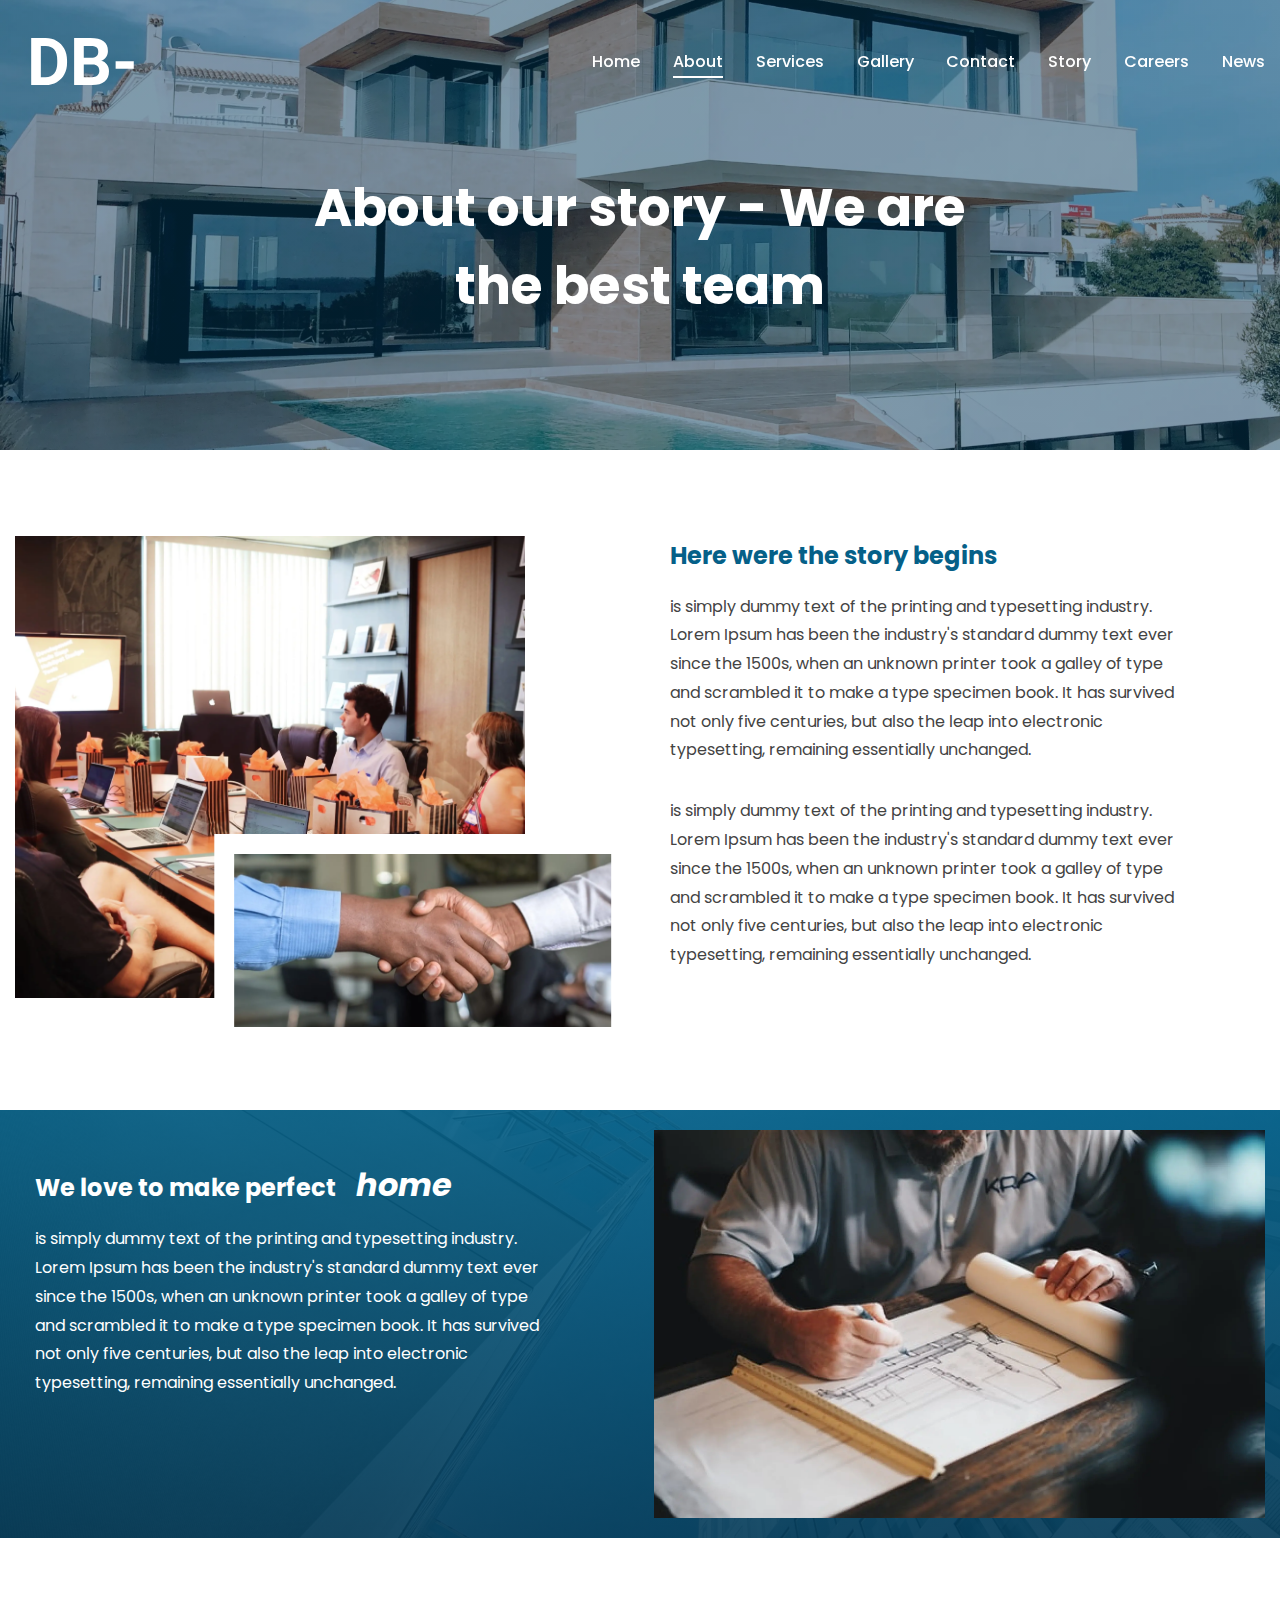
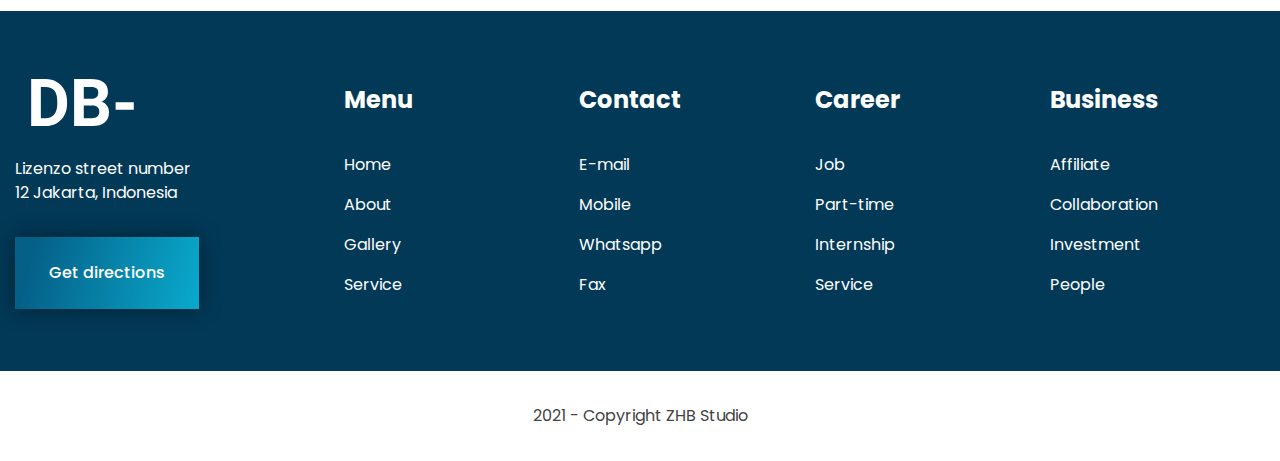
==== page-about.html @ 1c4e100b "2" ====
<!DOCTYPE html>
<html lang="ru">

<head>
	<title>About</title>
	<meta charset="UTF-8">
	<meta name="format-detection" content="telephone=no">
	<!-- <style>body{opacity: 0;}</style> -->
	<link rel="stylesheet" href="css/style.min.css?_v=20220628120558">
	<link rel="shortcut icon" href="favicon.ico">
	<!-- <meta name="robots" content="noindex, nofollow"> -->
	<meta name="viewport" content="width=device-width, initial-scale=1.0">
</head>

<body>
	<div class="wrapper">
		<header class="header">
			<div class="header__container">
				<a href="" class="header__logo"><img src="img/header/logo-white.svg" alt="logo"></a>
				<div class="header__menu menu">
					<nav class="menu__body">
						<ul class="menu__list">
							<li class="menu__item"><a href="page-home.html" class="menu__link">Home</a></li>
							<li class="menu__item"><a href="page-about.html" class="menu__link _active">About</a></li>
							<li class="menu__item"><a href="page-services.html" class="menu__link">Services</a></li>
							<li class="menu__item"><a href="page-gallery.html" class="menu__link">Gallery</a></li>
							<li class="menu__item"><a href="page-contact.html" class="menu__link">Contact</a></li>
							<li class="menu__item"><a href="page-story.html" class="menu__link">Story</a></li>
							<li class="menu__item"><a href="page-careers.html" class="menu__link">Careers</a></li>
							<li class="menu__item"><a href="page-news.html" class="menu__link">News</a></li>
						</ul>
					</nav>
					<button type="button" class="menu__icon icon-menu"><span></span></button>
				</div>
			</div>
		</header>
		<main class="page-about">
			<section class="page-about__main main-subpage">
				<div class="main-subpage__container">
					<div class="main-subpage__body">
						<h1 class="main-subpage__title">About our story - We are the best team</h1>
					</div>
				</div>
				<div class="main-subpage__image-ibg">
					<picture><source srcset="img/main/main-image.webp" type="image/webp"><img src="img/main/main-image.jpg" alt="main image"></picture>
				</div>
			</section>
			<section class="page-about__story story-about">
				<div class="story-about__container">
					<div class="story-about__body">
						<div class="story-about__images">
							<div class="story-about__image-ibg">
								<picture><source srcset="img/page-about/01.webp" type="image/webp"><img src="img/page-about/01.jpg" alt="story image"></picture>
								<div class="story-about__image-small-ibg">
									<picture><source srcset="img/page-about/02.webp" type="image/webp"><img src="img/page-about/02.jpg" alt="story image"></picture>
								</div>
							</div>

						</div>
						<div class="story-about__content">
							<div class="story-about__title-text common-title-text">
								<h2 class="common-title-text__title">Here were the story begins</h2>
								<div class="common-title-text__text">
									<p>is simply dummy text of the printing and typesetting industry. Lorem Ipsum has been the industry's standard dummy text ever since the 1500s, when an unknown printer took a galley of type and scrambled it to make a type specimen book. It has survived not only five centuries, but also the leap into electronic typesetting, remaining essentially unchanged.</p>
									<p>is simply dummy text of the printing and typesetting industry. Lorem Ipsum has been the industry's standard dummy text ever since the 1500s, when an unknown printer took a galley of type and scrambled it to make a type specimen book. It has survived not only five centuries, but also the leap into electronic typesetting, remaining essentially unchanged.</p>
								</div>

							</div>
						</div>
					</div>
				</div>

			</section>
			<section class="page-about__we-love we-love-about">
				<div class="we-love-about__container">
					<div class="we-love-about__body">
						<div class="we-love-about__content">
							<div class="we-love-about__title-text common-title-text">
								<h2 class="common-title-text__title">We love to make perfect <span>home</span></h2>
								<div class="common-title-text__text">
									<p>is simply dummy text of the printing and typesetting industry. Lorem Ipsum has been the industry's standard dummy text ever since the 1500s, when an unknown printer took a galley of type and scrambled it to make a type specimen book. It has survived not only five centuries, but also the leap into electronic typesetting, remaining essentially unchanged.</p>
								</div>
							</div>
						</div>
						<div class="we-love-about__image-ibg">
							<picture><source srcset="img/page-about/03.webp" type="image/webp"><img src="img/page-about/03.jpg" alt="we love image"></picture>
						</div>
					</div>
				</div>
			</section>

		</main>
		<footer class="footer">
			<div class="footer__top">
				<div class="footer__container">
					<div class="footer__body">
						<article class="footer__column">
							<a href="" class="footer__logo"><img src="img/header/logo-white.svg" alt="Logo"></a>
							<p class="footer__text">Lizenzo street number 12 Jakarta, Indonesia</p>
							<button type="button" class="footer__link-button common-button">Get directions</button>
						</article>
						<nav data-spollers="479.98,max" data-one-spoller class="footer__menu menu-footer">
							<article class="menu-footer__column">
								<button type="button" data-spoller class="menu-footer__title">Menu</button>
								<ul class="menu-footer__list">
									<li class="menu-footer__item">
										<a href="" class="menu-footer__link">Home</a>
									</li>
									<li class="menu-footer__item">
										<a href="" class="menu-footer__link">About</a>
									</li>
									<li class="menu-footer__item">
										<a href="" class="menu-footer__link">Gallery</a>
									</li>
									<li class="menu-footer__item">
										<a href="" class="menu-footer__link">Service</a>
									</li>
								</ul>
							</article>
							<article class="menu-footer__column">
								<button type="button" data-spoller class="menu-footer__title">Contact</button>
								<ul class="menu-footer__list">
									<li class="menu-footer__item">
										<a href="" class="menu-footer__link">E-mail</a>
									</li>
									<li class="menu-footer__item">
										<a href="" class="menu-footer__link">Mobile</a>
									</li>
									<li class="menu-footer__item">
										<a href="" class="menu-footer__link">Whatsapp</a>
									</li>
									<li class="menu-footer__item">
										<a href="" class="menu-footer__link">Fax</a>
									</li>
								</ul>
							</article>
							<article class="menu-footer__column">
								<button type="button" data-spoller class="menu-footer__title">Career</button>
								<ul class="menu-footer__list">
									<li class="menu-footer__item">
										<a href="" class="menu-footer__link">Job</a>
									</li>
									<li class="menu-footer__item">
										<a href="" class="menu-footer__link">Part-time</a>
									</li>
									<li class="menu-footer__item">
										<a href="" class="menu-footer__link">Internship</a>
									</li>
									<li class="menu-footer__item">
										<a href="" class="menu-footer__link">Service</a>
									</li>
								</ul>
							</article>
							<article class="menu-footer__column">
								<button type="button" data-spoller class="menu-footer__title">Business</button>
								<ul class="menu-footer__list">
									<li class="menu-footer__item">
										<a href="" class="menu-footer__link">Affiliate</a>
									</li>
									<li class="menu-footer__item">
										<a href="" class="menu-footer__link">Collaboration</a>
									</li>
									<li class="menu-footer__item">
										<a href="" class="menu-footer__link">Investment</a>
									</li>
									<li class="menu-footer__item">
										<a href="" class="menu-footer__link">People</a>
									</li>
								</ul>
							</article>
						</nav>
					</div>
				</div>
			</div>
			<div class="footer__copyright">
				<p>2021 - Copyright ZHB Studio</p>
			</div>
		</footer>
	</div>
	<!-- <div id="popup" aria-hidden="true" class="popup">
	<div class="popup__wrapper">
		<div class="popup__content">
			<button data-close type="button" class="popup__close">Закрыть</button>
			<div class="popup__text">
				Text
			</div>
		</div>
	</div>
</div> -->
	<script src="js/app.min.js?_v=20220628120558"></script>
</body>

</html>
---- css/style.min.css ----
@charset "UTF-8";@import url(https://fonts.googleapis.com/css?family=Poppins:regular,italic,500,600italic,700,700italic&display=swap);@font-face{font-family:icons;font-display:swap;src:url(../fonts/icons.woff2) format("woff2"),url(../fonts/icons.woff) format("woff");font-weight:400;font-style:normal}[class*=_icon-]:before{font-family:icons;font-style:normal;font-weight:400;font-variant:normal;text-transform:none;line-height:1;-webkit-font-smoothing:antialiased;-moz-osx-font-smoothing:grayscale}[class*=_icon-]:before{display:block}._icon-arch:before{content:"\e900"}._icon-banknote:before{content:"\e901"}._icon-building-house:before{content:"\e902"}._icon-clock:before{content:"\e903"}._icon-construct:before{content:"\e904"}._icon-design-building:before{content:"\e905"}._icon-dzikra:before{content:"\e906"}._icon-interior-design:before{content:"\e907"}._icon-partners:before{content:"\e908"}._icon-renovation:before{content:"\e909"}._icon-suitcase:before{content:"\e90a"}._icon-whix:before{content:"\e90b"}*{padding:0;margin:0;border:0}*,:after,:before{-webkit-box-sizing:border-box;box-sizing:border-box}body,html{height:100%;min-width:320px}body{color:#434343;line-height:1;font-family:Poppins;font-size:1rem;-ms-text-size-adjust:100%;-moz-text-size-adjust:100%;-webkit-text-size-adjust:100%;-webkit-font-smoothing:antialiased;-moz-osx-font-smoothing:grayscale}button,input,textarea{font-family:Poppins;font-size:inherit}button{cursor:pointer;color:inherit;background-color:inherit}a{color:inherit}a:link,a:visited{text-decoration:none}a:hover{text-decoration:none}ul li{list-style:none}img{vertical-align:top}h1,h2,h3,h4,h5,h6{font-weight:inherit;font-size:inherit}.wrapper{min-height:100%;display:-webkit-box;display:-ms-flexbox;display:flex;-webkit-box-orient:vertical;-webkit-box-direction:normal;-ms-flex-direction:column;flex-direction:column;overflow:hidden}.wrapper>main{-webkit-box-flex:1;-ms-flex:1 1 auto;flex:1 1 auto}.wrapper>*{min-width:0}[class*=__container]{max-width:81.25rem;-webkit-box-sizing:content-box;box-sizing:content-box;margin:0 auto;padding:0 .9375rem}[data-fullscreen]{min-height:100vh}.touch [data-fullscreen]{min-height:calc(var(--vh,1vh) * 100)}[class*=-ibg]{position:relative}[class*=-ibg] img{position:absolute;width:100%;height:100%;top:0;left:0;-o-object-fit:cover;object-fit:cover}[class*=-ibg_contain] img{-o-object-fit:contain;object-fit:contain}.video-module__item{-webkit-transition:all .3s ease 0s;-o-transition:all .3s ease 0s;transition:all .3s ease 0s;-webkit-filter:grayscale(1);filter:grayscale(1)}@supports (padding-bottom:clamp(3.75rem ,-1.7857142857rem + 8.9285714286vw ,6.25rem)){.page{padding-bottom:clamp(3.75rem ,-1.7857142857rem + 8.9285714286vw ,6.25rem)}}@supports not (padding-bottom:clamp(3.75rem ,-1.7857142857rem + 8.9285714286vw ,6.25rem)){.page{padding-bottom:calc(3.75rem + 2.5 * (100vw - 62rem)/ 28)}}@supports (padding-top:clamp(2.5rem ,-7.1875rem + 15.625vw ,6.875rem)){.page__our-company{padding-top:clamp(2.5rem ,-7.1875rem + 15.625vw ,6.875rem)}}@supports not (padding-top:clamp(2.5rem ,-7.1875rem + 15.625vw ,6.875rem)){.page__our-company{padding-top:calc(2.5rem + 4.375 * (100vw - 62rem)/ 28)}}@supports (padding-bottom:clamp(2.5rem ,-5.8035714286rem + 13.3928571429vw ,6.25rem)){.page__our-company{padding-bottom:clamp(2.5rem ,-5.8035714286rem + 13.3928571429vw ,6.25rem)}}@supports not (padding-bottom:clamp(2.5rem ,-5.8035714286rem + 13.3928571429vw ,6.25rem)){.page__our-company{padding-bottom:calc(2.5rem + 3.75 * (100vw - 62rem)/ 28)}}@supports (padding-bottom:clamp(2.5rem ,-5.8035714286rem + 13.3928571429vw ,6.25rem)){.page__our-services{padding-bottom:clamp(2.5rem ,-5.8035714286rem + 13.3928571429vw ,6.25rem)}}@supports not (padding-bottom:clamp(2.5rem ,-5.8035714286rem + 13.3928571429vw ,6.25rem)){.page__our-services{padding-bottom:calc(2.5rem + 3.75 * (100vw - 62rem)/ 28)}}.page__our-benefits{margin-bottom:-4.5625rem}@supports (padding-top:clamp(6.25rem ,-3.8526785714rem + 16.2946428571vw ,10.8125rem)){.page__our-works{padding-top:clamp(6.25rem ,-3.8526785714rem + 16.2946428571vw ,10.8125rem)}}@supports not (padding-top:clamp(6.25rem ,-3.8526785714rem + 16.2946428571vw ,10.8125rem)){.page__our-works{padding-top:calc(6.25rem + 4.5625 * (100vw - 62rem)/ 28)}}@supports (padding-top:clamp(6.5625rem ,6.5625rem + 0vw ,6.5625rem)){.page__our-partners{padding-top:clamp(6.5625rem ,6.5625rem + 0 ,6.5625rem)}}@supports not (padding-top:clamp(6.5625rem ,6.5625rem + 0vw ,6.5625rem)){.page__our-partners{padding-top:calc(6.5625rem + 0 * (100vw - 62rem)/ 28)}}@supports (padding-bottom:clamp(2.5rem ,-6.4955357143rem + 14.5089285714vw ,6.5625rem)){.page__our-partners{padding-bottom:clamp(2.5rem ,-6.4955357143rem + 14.5089285714vw ,6.5625rem)}}@supports not (padding-bottom:clamp(2.5rem ,-6.4955357143rem + 14.5089285714vw ,6.5625rem)){.page__our-partners{padding-bottom:calc(2.5rem + 4.0625 * (100vw - 62rem)/ 28)}}@supports (margin-bottom:clamp(5.625rem ,4.7946428571rem + 1.3392857143vw ,6rem)){.page__video-module{margin-bottom:clamp(5.625rem ,4.7946428571rem + 1.3392857143vw ,6rem)}}@supports not (margin-bottom:clamp(5.625rem ,4.7946428571rem + 1.3392857143vw ,6rem)){.page__video-module{margin-bottom:calc(5.625rem + .375 * (100vw - 62rem)/ 28)}}@supports (margin-bottom:clamp(2.5rem ,-5.8035714286rem + 13.3928571429vw ,6.25rem)){.page__get-offer:not(:last-child){margin-bottom:clamp(2.5rem ,-5.8035714286rem + 13.3928571429vw ,6.25rem)}}@supports not (margin-bottom:clamp(2.5rem ,-5.8035714286rem + 13.3928571429vw ,6.25rem)){.page__get-offer:not(:last-child){margin-bottom:calc(2.5rem + 3.75 * (100vw - 62rem)/ 28)}}@supports (padding-bottom:clamp(3.75rem ,0.9821428571rem + 4.4642857143vw ,5rem)){.page-about{padding-bottom:clamp(3.75rem ,.9821428571rem + 4.4642857143vw ,5rem)}}@supports not (padding-bottom:clamp(3.75rem ,0.9821428571rem + 4.4642857143vw ,5rem)){.page-about{padding-bottom:calc(3.75rem + 1.25 * (100vw - 62rem)/ 28)}}@supports (margin-bottom:clamp(3.75rem ,-1.7857142857rem + 8.9285714286vw ,6.25rem)){.page-about__main:not(:last-child){margin-bottom:clamp(3.75rem ,-1.7857142857rem + 8.9285714286vw ,6.25rem)}}@supports not (margin-bottom:clamp(3.75rem ,-1.7857142857rem + 8.9285714286vw ,6.25rem)){.page-about__main:not(:last-child){margin-bottom:calc(3.75rem + 2.5 * (100vw - 62rem)/ 28)}}@supports (margin-bottom:clamp(2.5rem ,-2.4821428571rem + 8.0357142857vw ,4.75rem)){.page-about__story:not(:last-child){margin-bottom:clamp(2.5rem ,-2.4821428571rem + 8.0357142857vw ,4.75rem)}}@supports not (margin-bottom:clamp(2.5rem ,-2.4821428571rem + 8.0357142857vw ,4.75rem)){.page-about__story:not(:last-child){margin-bottom:calc(2.5rem + 2.25 * (100vw - 62rem)/ 28)}}@supports (margin-bottom:clamp(2.5rem ,-3.0357142857rem + 8.9285714286vw ,5rem)){.page-about__we-love:not(:last-child){margin-bottom:clamp(2.5rem ,-3.0357142857rem + 8.9285714286vw ,5rem)}}@supports not (margin-bottom:clamp(2.5rem ,-3.0357142857rem + 8.9285714286vw ,5rem)){.page-about__we-love:not(:last-child){margin-bottom:calc(2.5rem + 2.5 * (100vw - 62rem)/ 28)}}@supports (padding-bottom:clamp(3.75rem ,-1.7857142857rem + 8.9285714286vw ,6.25rem)){.page-contact{padding-bottom:clamp(3.75rem ,-1.7857142857rem + 8.9285714286vw ,6.25rem)}}@supports not (padding-bottom:clamp(3.75rem ,-1.7857142857rem + 8.9285714286vw ,6.25rem)){.page-contact{padding-bottom:calc(3.75rem + 2.5 * (100vw - 62rem)/ 28)}}@supports (margin-bottom:clamp(3.75rem ,-1.7857142857rem + 8.9285714286vw ,6.25rem)){.page-contact__main:not(:last-child){margin-bottom:clamp(3.75rem ,-1.7857142857rem + 8.9285714286vw ,6.25rem)}}@supports not (margin-bottom:clamp(3.75rem ,-1.7857142857rem + 8.9285714286vw ,6.25rem)){.page-contact__main:not(:last-child){margin-bottom:calc(3.75rem + 2.5 * (100vw - 62rem)/ 28)}}@supports (margin-bottom:clamp(3.75rem ,-1.7857142857rem + 8.9285714286vw ,6.25rem)){.page-contact__lets-talk:not(:last-child){margin-bottom:clamp(3.75rem ,-1.7857142857rem + 8.9285714286vw ,6.25rem)}}@supports not (margin-bottom:clamp(3.75rem ,-1.7857142857rem + 8.9285714286vw ,6.25rem)){.page-contact__lets-talk:not(:last-child){margin-bottom:calc(3.75rem + 2.5 * (100vw - 62rem)/ 28)}}@supports (margin-bottom:clamp(3.75rem ,-1.7857142857rem + 8.9285714286vw ,6.25rem)){.page-contact__contact-us:not(:last-child){margin-bottom:clamp(3.75rem ,-1.7857142857rem + 8.9285714286vw ,6.25rem)}}@supports not (margin-bottom:clamp(3.75rem ,-1.7857142857rem + 8.9285714286vw ,6.25rem)){.page-contact__contact-us:not(:last-child){margin-bottom:calc(3.75rem + 2.5 * (100vw - 62rem)/ 28)}}@supports (padding-bottom:clamp(3.75rem ,-1.7857142857rem + 8.9285714286vw ,6.25rem)){.page-gallery{padding-bottom:clamp(3.75rem ,-1.7857142857rem + 8.9285714286vw ,6.25rem)}}@supports not (padding-bottom:clamp(3.75rem ,-1.7857142857rem + 8.9285714286vw ,6.25rem)){.page-gallery{padding-bottom:calc(3.75rem + 2.5 * (100vw - 62rem)/ 28)}}@supports (margin-bottom:clamp(3.75rem ,-1.7857142857rem + 8.9285714286vw ,6.25rem)){.page-gallery__main:not(:last-child){margin-bottom:clamp(3.75rem ,-1.7857142857rem + 8.9285714286vw ,6.25rem)}}@supports not (margin-bottom:clamp(3.75rem ,-1.7857142857rem + 8.9285714286vw ,6.25rem)){.page-gallery__main:not(:last-child){margin-bottom:calc(3.75rem + 2.5 * (100vw - 62rem)/ 28)}}@supports (margin-bottom:clamp(3.75rem ,-1.7857142857rem + 8.9285714286vw ,6.25rem)){.page-gallery__gallery:not(:last-child){margin-bottom:clamp(3.75rem ,-1.7857142857rem + 8.9285714286vw ,6.25rem)}}@supports not (margin-bottom:clamp(3.75rem ,-1.7857142857rem + 8.9285714286vw ,6.25rem)){.page-gallery__gallery:not(:last-child){margin-bottom:calc(3.75rem + 2.5 * (100vw - 62rem)/ 28)}}@supports (padding-bottom:clamp(3.75rem ,-1.7857142857rem + 8.9285714286vw ,6.25rem)){.page-news{padding-bottom:clamp(3.75rem ,-1.7857142857rem + 8.9285714286vw ,6.25rem)}}@supports not (padding-bottom:clamp(3.75rem ,-1.7857142857rem + 8.9285714286vw ,6.25rem)){.page-news{padding-bottom:calc(3.75rem + 2.5 * (100vw - 62rem)/ 28)}}@supports (margin-bottom:clamp(3.75rem ,-1.7857142857rem + 8.9285714286vw ,6.25rem)){.page-news__main:not(:last-child){margin-bottom:clamp(3.75rem ,-1.7857142857rem + 8.9285714286vw ,6.25rem)}}@supports not (margin-bottom:clamp(3.75rem ,-1.7857142857rem + 8.9285714286vw ,6.25rem)){.page-news__main:not(:last-child){margin-bottom:calc(3.75rem + 2.5 * (100vw - 62rem)/ 28)}}@supports (margin-bottom:clamp(3.75rem ,-1.7857142857rem + 8.9285714286vw ,6.25rem)){.page-news__news:not(:last-child){margin-bottom:clamp(3.75rem ,-1.7857142857rem + 8.9285714286vw ,6.25rem)}}@supports not (margin-bottom:clamp(3.75rem ,-1.7857142857rem + 8.9285714286vw ,6.25rem)){.page-news__news:not(:last-child){margin-bottom:calc(3.75rem + 2.5 * (100vw - 62rem)/ 28)}}@supports (padding-bottom:clamp(3.75rem ,-1.7857142857rem + 8.9285714286vw ,6.25rem)){.page-careers{padding-bottom:clamp(3.75rem ,-1.7857142857rem + 8.9285714286vw ,6.25rem)}}@supports not (padding-bottom:clamp(3.75rem ,-1.7857142857rem + 8.9285714286vw ,6.25rem)){.page-careers{padding-bottom:calc(3.75rem + 2.5 * (100vw - 62rem)/ 28)}}@supports (margin-bottom:clamp(3.75rem ,-1.7857142857rem + 8.9285714286vw ,6.25rem)){.page-careers__main:not(:last-child){margin-bottom:clamp(3.75rem ,-1.7857142857rem + 8.9285714286vw ,6.25rem)}}@supports not (margin-bottom:clamp(3.75rem ,-1.7857142857rem + 8.9285714286vw ,6.25rem)){.page-careers__main:not(:last-child){margin-bottom:calc(3.75rem + 2.5 * (100vw - 62rem)/ 28)}}@supports (margin-bottom:clamp(3.75rem ,-1.7857142857rem + 8.9285714286vw ,6.25rem)){.page-careers__careers:not(:last-child){margin-bottom:clamp(3.75rem ,-1.7857142857rem + 8.9285714286vw ,6.25rem)}}@supports not (margin-bottom:clamp(3.75rem ,-1.7857142857rem + 8.9285714286vw ,6.25rem)){.page-careers__careers:not(:last-child){margin-bottom:calc(3.75rem + 2.5 * (100vw - 62rem)/ 28)}}@supports (padding-bottom:clamp(3.75rem ,-1.7857142857rem + 8.9285714286vw ,6.25rem)){.page-story{padding-bottom:clamp(3.75rem ,-1.7857142857rem + 8.9285714286vw ,6.25rem)}}@supports not (padding-bottom:clamp(3.75rem ,-1.7857142857rem + 8.9285714286vw ,6.25rem)){.page-story{padding-bottom:calc(3.75rem + 2.5 * (100vw - 62rem)/ 28)}}@supports (margin-bottom:clamp(3.75rem ,-1.7857142857rem + 8.9285714286vw ,6.25rem)){.page-story__main:not(:last-child){margin-bottom:clamp(3.75rem ,-1.7857142857rem + 8.9285714286vw ,6.25rem)}}@supports not (margin-bottom:clamp(3.75rem ,-1.7857142857rem + 8.9285714286vw ,6.25rem)){.page-story__main:not(:last-child){margin-bottom:calc(3.75rem + 2.5 * (100vw - 62rem)/ 28)}}@supports (margin-bottom:clamp(3.75rem ,-1.7857142857rem + 8.9285714286vw ,6.25rem)){.page-story__tabs:not(:last-child){margin-bottom:clamp(3.75rem ,-1.7857142857rem + 8.9285714286vw ,6.25rem)}}@supports not (margin-bottom:clamp(3.75rem ,-1.7857142857rem + 8.9285714286vw ,6.25rem)){.page-story__tabs:not(:last-child){margin-bottom:calc(3.75rem + 2.5 * (100vw - 62rem)/ 28)}}@supports (margin-bottom:clamp(3.75rem ,-1.7857142857rem + 8.9285714286vw ,6.25rem)){.page-story__client-gallery-swiper:not(:last-child){margin-bottom:clamp(3.75rem ,-1.7857142857rem + 8.9285714286vw ,6.25rem)}}@supports not (margin-bottom:clamp(3.75rem ,-1.7857142857rem + 8.9285714286vw ,6.25rem)){.page-story__client-gallery-swiper:not(:last-child){margin-bottom:calc(3.75rem + 2.5 * (100vw - 62rem)/ 28)}}.main-subpage{position:relative;overflow:hidden;min-height:28.125rem}@supports (padding-top:clamp(6.125rem ,0.5892857143rem + 8.9285714286vw ,8.625rem)){.main-subpage{padding-top:clamp(6.125rem ,.5892857143rem + 8.9285714286vw ,8.625rem)}}@supports not (padding-top:clamp(6.125rem ,0.5892857143rem + 8.9285714286vw ,8.625rem)){.main-subpage{padding-top:calc(6.125rem + 2.5 * (100vw - 62rem)/ 28)}}.main-subpage__body{padding-top:2.8125rem;padding-bottom:6.5625rem;display:-webkit-box;display:-ms-flexbox;display:flex;-webkit-box-pack:center;-ms-flex-pack:center;justify-content:center;position:relative;z-index:2}.main-subpage__body_galley{padding-bottom:11.25rem}.main-subpage__title{font-weight:700;line-height:1.5;color:#fff;text-align:center;-webkit-box-flex:0;-ms-flex:0 1 56.92%;flex:0 1 56.92%}@supports (font-size:clamp(1.75rem ,1.0357142857rem + 3.5714285714vw ,3.25rem)){.main-subpage__title{font-size:clamp(1.75rem ,1.0357142857rem + 3.5714285714vw ,3.25rem)}}@supports not (font-size:clamp(1.75rem ,1.0357142857rem + 3.5714285714vw ,3.25rem)){.main-subpage__title{font-size:calc(1.75rem + 1.5 * (100vw - 20rem)/ 42)}}.main-subpage__title_contact{-webkit-box-flex:0;-ms-flex:0 1 78.6%;flex:0 1 78.6%}.main-subpage__title_news{-webkit-box-flex:0;-ms-flex:0 1 60.77%;flex:0 1 60.77%}.main-subpage__title_careers{-webkit-box-flex:0;-ms-flex:0 1 77%;flex:0 1 77%}.main-subpage__title_story{-webkit-box-flex:0;-ms-flex:0 1 77%;flex:0 1 77%}.main-subpage__image-ibg{padding-bottom:31.25%;position:absolute;top:0;left:0;height:100%;width:100%}.main-subpage__image-ibg::after{content:"";position:absolute;width:100%;height:100%;top:0;left:0;background:-webkit-gradient(linear,left bottom,left top,from(rgba(2,57,87,.5)),to(rgba(2,57,87,.5)));background:-o-linear-gradient(bottom,rgba(2,57,87,.5),rgba(2,57,87,.5));background:linear-gradient(0deg,rgba(2,57,87,.5),rgba(2,57,87,.5))}.common-button{display:inline-block;font-weight:500;line-height:170%;color:#fff;padding:1.375rem 2.125rem;background:-o-linear-gradient(345.42deg,#056088 10.57%,#09a7ca 96.62%);background:linear-gradient(104.58deg,#056088 10.57%,#09a7ca 96.62%);-webkit-transition:all .3s ease 0s;-o-transition:all .3s ease 0s;transition:all .3s ease 0s;-webkit-box-shadow:0 0 1.25rem rgba(0,0,0,.42);box-shadow:0 0 1.25rem rgba(0,0,0,.42);text-align:center;min-width:9.875rem}.common-title-text:not(:last-child){margin-bottom:1rem}.common-title-text__title{font-weight:700;font-size:1.5rem;line-height:170%;color:#056088;-webkit-transition:all .4s ease 0s;-o-transition:all .4s ease 0s;transition:all .4s ease 0s}.common-title-text__title:not(:last-child){margin-bottom:1rem}.common-title-text__text p{line-height:180%}.common-title-text__text p:not(:last-child){margin-bottom:1rem}.common-title-text__text p.common-title-text__conditions:not(:last-child){margin-bottom:.375rem}.common-title-text__conditions{display:-webkit-box;display:-ms-flexbox;display:flex;-webkit-box-align:center;-ms-flex-align:center;align-items:center;gap:.5rem}.common-title-text__conditions::before{width:1rem;-webkit-box-flex:0;-ms-flex:0 0 1rem;flex:0 0 1rem;font-size:.8125rem}.common-title-text_center{text-align:center;max-width:21.75rem;margin:0 auto}.common-title-text_center:not(:last-child){margin-bottom:2rem}.common-title-text_services .common-title-text__title{color:#434343;font-size:1.25rem}.common-card{display:-ms-grid;display:grid;-ms-grid-rows:auto 1fr;grid-template-rows:auto 1fr;background-color:#fff;-webkit-box-shadow:0 .5rem 1.875rem rgba(2,57,87,.15);box-shadow:0 .5rem 1.875rem rgba(2,57,87,.15);height:100%;position:relative;z-index:3}.common-card__image-ibg{padding-bottom:59.5238095238%;overflow:hidden;-webkit-transition:all .8s ease 0s;-o-transition:all .8s ease 0s;transition:all .8s ease 0s}.common-card__image-ibg img{-webkit-transition:all .8s ease 0s;-o-transition:all .8s ease 0s;transition:all .8s ease 0s}.common-card__content{padding:1.875rem 1.875rem 1.375rem 1.875rem;display:-webkit-box;display:-ms-flexbox;display:flex;-webkit-box-orient:vertical;-webkit-box-direction:normal;-ms-flex-direction:column;flex-direction:column;-webkit-box-pack:justify;-ms-flex-pack:justify;justify-content:space-between}.common-card .common-title-text:not(:last-child){margin-bottom:2rem}.header{position:fixed;width:100%;top:0;left:0;-webkit-transition:all .3s ease 0s;-o-transition:all .3s ease 0s;transition:all .3s ease 0s;z-index:50}@supports (padding-top:clamp(0.625rem ,-2.1428571429rem + 4.4642857143vw ,1.875rem)){.header{padding-top:clamp(.625rem ,-2.1428571429rem + 4.4642857143vw ,1.875rem)}}@supports not (padding-top:clamp(0.625rem ,-2.1428571429rem + 4.4642857143vw ,1.875rem)){.header{padding-top:calc(.625rem + 1.25 * (100vw - 62rem)/ 28)}}@supports (padding-bottom:clamp(0.625rem ,-2.1428571429rem + 4.4642857143vw ,1.875rem)){.header{padding-bottom:clamp(.625rem ,-2.1428571429rem + 4.4642857143vw ,1.875rem)}}@supports not (padding-bottom:clamp(0.625rem ,-2.1428571429rem + 4.4642857143vw ,1.875rem)){.header{padding-bottom:calc(.625rem + 1.25 * (100vw - 62rem)/ 28)}}.header._header-scroll{background-color:rgba(5,97,136,.98);padding-top:0;padding-bottom:0}.header__container{display:-webkit-box;display:-ms-flexbox;display:flex;-webkit-box-align:center;-ms-flex-align:center;align-items:center;-webkit-box-pack:justify;-ms-flex-pack:justify;justify-content:space-between}.header__logo{min-width:7.125rem;min-height:4.875rem;display:-webkit-box;display:-ms-flexbox;display:flex;-webkit-box-align:center;-ms-flex-align:center;align-items:center;-webkit-box-pack:start;-ms-flex-pack:start;justify-content:flex-start;position:relative;z-index:3;-webkit-transition:all .3s ease 0s;-o-transition:all .3s ease 0s;transition:all .3s ease 0s;margin-left:1rem}.menu-open .header__logo{-webkit-filter:drop-shadow(0 0 .3125rem rgba(0, 0, 0, .5));filter:drop-shadow(0 0 .3125rem rgba(0, 0, 0, .5))}.header__logo img{max-width:100%}.header__menu{display:-webkit-box;display:-ms-flexbox;display:flex;-webkit-box-align:center;-ms-flex-align:center;align-items:center}.menu__list{display:-webkit-box;display:-ms-flexbox;display:flex;-ms-flex-wrap:wrap;flex-wrap:wrap;-webkit-box-align:center;-ms-flex-align:center;align-items:center;row-gap:.9375rem;padding-top:.625rem;padding-bottom:.625rem}@supports ((-moz-column-gap:clamp(1.25rem ,-1.5178571429rem + 4.4642857143vw ,2.5rem)) or (column-gap:clamp(1.25rem ,-1.5178571429rem + 4.4642857143vw ,2.5rem))){.menu__list{-webkit-column-gap:clamp(1.25rem ,-1.5178571429rem + 4.4642857143vw ,2.5rem);-moz-column-gap:clamp(1.25rem ,-1.5178571429rem + 4.4642857143vw ,2.5rem);column-gap:clamp(1.25rem ,-1.5178571429rem + 4.4642857143vw ,2.5rem)}}@supports not ((-moz-column-gap:clamp(1.25rem ,-1.5178571429rem + 4.4642857143vw ,2.5rem)) or (column-gap:clamp(1.25rem ,-1.5178571429rem + 4.4642857143vw ,2.5rem))){.menu__list{-webkit-column-gap:calc(1.25rem + 1.25 * (100vw - 62rem)/ 28);-moz-column-gap:calc(1.25rem + 1.25 * (100vw - 62rem)/ 28);column-gap:calc(1.25rem + 1.25 * (100vw - 62rem)/ 28)}}.menu__link{font-weight:500;line-height:1.5;color:#fff;position:relative}.menu__link::before{content:"";position:absolute;bottom:0;left:50%;width:0%;height:.125rem;background-color:#fff;-webkit-transform:translate(-50%,.3125rem);-ms-transform:translate(-50%,.3125rem);transform:translate(-50%,.3125rem);-webkit-transition:all .3s ease 0s;-o-transition:all .3s ease 0s;transition:all .3s ease 0s;opacity:0}.menu__link._active::before{content:"";position:absolute;bottom:0;left:0;width:100%;height:.125rem;background-color:#fff;-webkit-transform:translate(0,.3125rem);-ms-transform:translate(0,.3125rem);transform:translate(0,.3125rem);-webkit-transition:all .3s ease 0s;-o-transition:all .3s ease 0s;transition:all .3s ease 0s;opacity:1}.icon-menu{display:none}.footer__top{background:#023957}@supports (padding-top:clamp(2.5rem ,-0.1294642857rem + 4.2410714286vw ,3.6875rem)){.footer__top{padding-top:clamp(2.5rem ,-.1294642857rem + 4.2410714286vw ,3.6875rem)}}@supports not (padding-top:clamp(2.5rem ,-0.1294642857rem + 4.2410714286vw ,3.6875rem)){.footer__top{padding-top:calc(2.5rem + 1.1875 * (100vw - 62rem)/ 28)}}@supports (padding-bottom:clamp(2.5rem ,-2.34375rem + 7.8125vw ,4.6875rem)){.footer__top{padding-bottom:clamp(2.5rem ,-2.34375rem + 7.8125vw ,4.6875rem)}}@supports not (padding-bottom:clamp(2.5rem ,-2.34375rem + 7.8125vw ,4.6875rem)){.footer__top{padding-bottom:calc(2.5rem + 2.1875 * (100vw - 62rem)/ 28)}}.footer__body{display:-webkit-box;display:-ms-flexbox;display:flex;row-gap:1.25rem}@supports (padding-left:clamp(0.0000000625rem ,-63.8392850714rem + 78.5714278571vw ,6.875rem)){.footer__body{padding-left:clamp(.0000000625rem ,-63.8392850714rem + 78.5714278571vw ,6.875rem)}}@supports not (padding-left:clamp(0.0000000625rem ,-63.8392850714rem + 78.5714278571vw ,6.875rem)){.footer__body{padding-left:calc(.0000000625rem + 6.8749999375 * (100vw - 81.25rem)/ 8.75)}}.footer__menu{padding-top:1.0625rem;-webkit-box-flex:1;-ms-flex:1 1 auto;flex:1 1 auto}.footer__column{-webkit-box-flex:0;-ms-flex:0 1 20.5625rem;flex:0 1 20.5625rem;padding-right:1.25rem}.footer__logo{margin-left:1rem;min-width:7.125rem;min-height:4.875rem;display:-webkit-box;display:-ms-flexbox;display:flex;-webkit-box-align:center;-ms-flex-align:center;align-items:center;-webkit-box-pack:start;-ms-flex-pack:start;justify-content:flex-start}.footer__logo:not(:last-child){margin-bottom:1rem}.footer__logo img{max-width:100%}.footer__text{line-height:150%;color:#fff;max-width:11.25rem}.footer__text:not(:last-child){margin-bottom:2rem}.footer__copyright{line-height:170%;text-align:center}@supports (padding-top:clamp(1.25rem ,1.0123762376rem + 1.1881188119vw ,2rem)){.footer__copyright{padding-top:clamp(1.25rem ,1.0123762376rem + 1.1881188119vw ,2rem)}}@supports not (padding-top:clamp(1.25rem ,1.0123762376rem + 1.1881188119vw ,2rem)){.footer__copyright{padding-top:calc(1.25rem + .75 * (100vw - 20rem)/ 63.125)}}@supports (padding-bottom:clamp(1.25rem ,1.0123762376rem + 1.1881188119vw ,2rem)){.footer__copyright{padding-bottom:clamp(1.25rem ,1.0123762376rem + 1.1881188119vw ,2rem)}}@supports not (padding-bottom:clamp(1.25rem ,1.0123762376rem + 1.1881188119vw ,2rem)){.footer__copyright{padding-bottom:calc(1.25rem + .75 * (100vw - 20rem)/ 63.125)}}.menu-footer{display:-ms-grid;display:grid;-ms-grid-columns:(1fr)[4];grid-template-columns:repeat(4,1fr);gap:1.25rem}.menu-footer__title{font-weight:700;font-size:1.5rem;line-height:170%;color:#fff;position:relative;width:100%;cursor:default;text-align:left}.menu-footer__title:not(:last-child){margin-bottom:2rem}._spoller-init .menu-footer__title{cursor:pointer}._spoller-init .menu-footer__title::after,._spoller-init .menu-footer__title::before{content:"";position:absolute;right:.625rem;top:50%;background-color:#fff;height:.125rem;width:.9375rem;-webkit-transition:-webkit-transform .5s ease 0s;transition:-webkit-transform .5s ease 0s;-o-transition:transform .5s ease 0s;transition:transform .5s ease 0s;transition:transform .5s ease 0s,-webkit-transform .5s ease 0s}._spoller-init .menu-footer__title::before{-webkit-transform:translate(-75%,-50%) rotate(40deg);-ms-transform:translate(-75%,-50%) rotate(40deg);transform:translate(-75%,-50%) rotate(40deg)}._spoller-init .menu-footer__title::after{-webkit-transform:translate(0,-50%) rotate(-40deg);-ms-transform:translate(0,-50%) rotate(-40deg);transform:translate(0,-50%) rotate(-40deg)}._spoller-init .menu-footer__title._spoller-active::before{-webkit-transform:translateX(-75%) rotate(-40deg);-ms-transform:translateX(-75%) rotate(-40deg);transform:translateX(-75%) rotate(-40deg)}._spoller-init .menu-footer__title._spoller-active::after{-webkit-transform:rotate(40deg);-ms-transform:rotate(40deg);transform:rotate(40deg)}.menu-footer__item:not(:last-child){margin-bottom:1rem}.menu-footer__link{line-height:150%;color:#fff}.main-fullscreen{background:-o-linear-gradient(63.53deg,#023957 22.58%,#056088 94.16%);background:linear-gradient(26.47deg,#023957 22.58%,#056088 94.16%);position:relative}.main-fullscreen::before{content:"";position:absolute;width:18.9375rem;height:18.9375rem;left:-14.6875rem;top:24.375rem;background:rgba(9,167,202,.5);-webkit-filter:blur(200px);filter:blur(200px)}.main-fullscreen::after{content:"";position:absolute;width:20.25rem;height:20.25rem;left:28.125vw;top:-7.125rem;background:rgba(9,167,202,.5);-webkit-filter:blur(200px);filter:blur(200px)}.main-fullscreen__body{margin-left:1rem;position:relative;z-index:2}@supports (padding-top:clamp(7.5rem ,-2.3258928571rem + 15.8482142857vw ,11.9375rem)){.main-fullscreen__body{padding-top:clamp(7.5rem ,-2.3258928571rem + 15.8482142857vw ,11.9375rem)}}@supports not (padding-top:clamp(7.5rem ,-2.3258928571rem + 15.8482142857vw ,11.9375rem)){.main-fullscreen__body{padding-top:calc(7.5rem + 4.4375 * (100vw - 62rem)/ 28)}}@supports (padding-bottom:clamp(3.125rem ,-14.0357142857rem + 27.6785714286vw ,10.875rem)){.main-fullscreen__body{padding-bottom:clamp(3.125rem ,-14.0357142857rem + 27.6785714286vw ,10.875rem)}}@supports not (padding-bottom:clamp(3.125rem ,-14.0357142857rem + 27.6785714286vw ,10.875rem)){.main-fullscreen__body{padding-bottom:calc(3.125rem + 7.75 * (100vw - 62rem)/ 28)}}.main-fullscreen__title{font-weight:700;line-height:1.5;color:#fff}@supports (font-size:clamp(1.5rem ,0.25rem + 6.25vw ,3.25rem)){.main-fullscreen__title{font-size:clamp(1.5rem ,.25rem + 6.25vw ,3.25rem)}}@supports not (font-size:clamp(1.5rem ,0.25rem + 6.25vw ,3.25rem)){.main-fullscreen__title{font-size:calc(1.5rem + 1.75 * (100vw - 20rem)/ 28)}}.main-fullscreen__title:not(:last-child){margin-bottom:1rem}.main-fullscreen__text{font-weight:500;line-height:170%;color:#fff;max-width:60.06%}@supports (font-size:clamp(0.875rem ,0.7857142857rem + 0.4464285714vw ,1rem)){.main-fullscreen__text{font-size:clamp(.875rem ,.7857142857rem + .4464285714vw ,1rem)}}@supports not (font-size:clamp(0.875rem ,0.7857142857rem + 0.4464285714vw ,1rem)){.main-fullscreen__text{font-size:calc(.875rem + .125 * (100vw - 20rem)/ 28)}}.main-fullscreen__text:not(:last-child){margin-bottom:2rem}.main-fullscreen__image-ibg{position:absolute;top:0;right:0;height:100%;width:64.583333333vw;z-index:1}.main-fullscreen__image-ibg::after{content:"";position:absolute;width:100%;height:100%;top:0;left:0;background:-o-linear-gradient(15.05deg,rgba(0,0,0,.5) 9.46%,rgba(5,96,136,.39) 97.16%);background:linear-gradient(74.95deg,rgba(0,0,0,.5) 9.46%,rgba(5,96,136,.39) 97.16%)}.our-company__container{display:-webkit-box;display:-ms-flexbox;display:flex;row-gap:1.25rem;min-height:26.25rem;-webkit-box-align:center;-ms-flex-align:center;align-items:center}@supports ((-moz-column-gap:clamp(1.875rem ,-11.9642857143rem + 22.3214285714vw ,8.125rem)) or (column-gap:clamp(1.875rem ,-11.9642857143rem + 22.3214285714vw ,8.125rem))){.our-company__container{-webkit-column-gap:clamp(1.875rem ,-11.9642857143rem + 22.3214285714vw ,8.125rem);-moz-column-gap:clamp(1.875rem ,-11.9642857143rem + 22.3214285714vw ,8.125rem);column-gap:clamp(1.875rem ,-11.9642857143rem + 22.3214285714vw ,8.125rem)}}@supports not ((-moz-column-gap:clamp(1.875rem ,-11.9642857143rem + 22.3214285714vw ,8.125rem)) or (column-gap:clamp(1.875rem ,-11.9642857143rem + 22.3214285714vw ,8.125rem))){.our-company__container{-webkit-column-gap:calc(1.875rem + 6.25 * (100vw - 62rem)/ 28);-moz-column-gap:calc(1.875rem + 6.25 * (100vw - 62rem)/ 28);column-gap:calc(1.875rem + 6.25 * (100vw - 62rem)/ 28)}}.our-company__images{position:relative;-webkit-box-flex:1;-ms-flex:1 1 40rem;flex:1 1 40rem;display:-ms-grid;display:grid;-ms-grid-columns:(1fr)[2];grid-template-columns:repeat(2,1fr);-ms-grid-rows:37.62% 15% 37.62%;grid-template-rows:37.62% 15% 37.62%;gap:1.25rem;-ms-grid-row-align:stretch;align-self:stretch;-ms-grid-column-align:stretch;justify-self:stretch}.our-company__image-ibg{-webkit-box-shadow:0 0 1.25rem rgba(0,0,0,.42);box-shadow:0 0 1.25rem rgba(0,0,0,.42)}.our-company__image-ibg_big{-ms-grid-row-span:2;grid-row:span 2}.our-company__image-banner{position:absolute;top:50%;left:50%;background-color:#fff;width:10.5rem;height:10.5rem;border-radius:50%;-webkit-transform:translate(-50%,-50%);-ms-transform:translate(-50%,-50%);transform:translate(-50%,-50%);font-weight:500;line-height:170%;color:#056088;display:-webkit-box;display:-ms-flexbox;display:flex;-webkit-box-align:end;-ms-flex-align:end;align-items:flex-end;-webkit-box-pack:center;-ms-flex-pack:center;justify-content:center}.our-company__image-banner span{position:relative;-webkit-transform:translate(0,-1.875rem);-ms-transform:translate(0,-1.875rem);transform:translate(0,-1.875rem)}.our-company__image-banner span::after{content:"";position:absolute;width:6rem;height:6rem;bottom:1.6875rem;left:0;background:url(../img/our-company/check-mark.svg) 0 0 no-repeat}.our-company__content{padding-bottom:2.9375rem}@supports (padding-right:clamp(0.0000000625rem ,-7.8883926563rem + 12.7232140625vw ,3.5625rem)){.our-company__content{padding-right:clamp(.0000000625rem ,-7.8883926563rem + 12.7232140625vw ,3.5625rem)}}@supports not (padding-right:clamp(0.0000000625rem ,-7.8883926563rem + 12.7232140625vw ,3.5625rem)){.our-company__content{padding-right:calc(.0000000625rem + 3.5624999375 * (100vw - 62rem)/ 28)}}.achivement-titles{display:-webkit-box;display:-ms-flexbox;display:flex;font-weight:700;font-size:1.25rem;line-height:170%;color:#056088}@supports ((-moz-column-gap:clamp(1.25rem ,-4.5625rem + 9.375vw ,3.875rem)) or (column-gap:clamp(1.25rem ,-4.5625rem + 9.375vw ,3.875rem))){.achivement-titles{-webkit-column-gap:clamp(1.25rem ,-4.5625rem + 9.375vw ,3.875rem);-moz-column-gap:clamp(1.25rem ,-4.5625rem + 9.375vw ,3.875rem);column-gap:clamp(1.25rem ,-4.5625rem + 9.375vw ,3.875rem)}}@supports not ((-moz-column-gap:clamp(1.25rem ,-4.5625rem + 9.375vw ,3.875rem)) or (column-gap:clamp(1.25rem ,-4.5625rem + 9.375vw ,3.875rem))){.achivement-titles{-webkit-column-gap:calc(1.25rem + 2.625 * (100vw - 62rem)/ 28);-moz-column-gap:calc(1.25rem + 2.625 * (100vw - 62rem)/ 28);column-gap:calc(1.25rem + 2.625 * (100vw - 62rem)/ 28)}}.achivement-titles:not(:last-child){margin-bottom:2rem}.items-services{display:-ms-grid;display:grid;-ms-grid-columns:(1fr)[4];grid-template-columns:repeat(4,1fr);gap:1.25rem;position:relative;color:#434343}.item-services{height:100%;padding:1.25rem 2.1875rem;display:-webkit-box;display:-ms-flexbox;display:flex;-webkit-box-orient:vertical;-webkit-box-direction:normal;-ms-flex-direction:column;flex-direction:column;gap:1rem;position:relative;-webkit-transition:all .4s ease 0s;-o-transition:all .4s ease 0s;transition:all .4s ease 0s}.item-services::before{content:"";position:absolute;top:0;left:0;width:100%;height:100%;background:-webkit-gradient(linear,left top,left bottom,from(rgba(5,96,136,.8)),to(rgba(2,57,87,.8)));background:-o-linear-gradient(top,rgba(5,96,136,.8) 0,rgba(2,57,87,.8) 100%);background:linear-gradient(180deg,rgba(5,96,136,.8) 0,rgba(2,57,87,.8) 100%);opacity:0;-webkit-transition:all .4s ease 0s;-o-transition:all .4s ease 0s;transition:all .4s ease 0s;z-index:3}.item-services__background-ibg{-webkit-transition:all .4s ease 0s;-o-transition:all .4s ease 0s;transition:all .4s ease 0s;opacity:0;position:absolute;top:0;left:0;width:100%;height:100%;-o-object-fit:cover;object-fit:cover;z-index:2;overflow:hidden}.item-services__background-ibg img{-webkit-transition:all .4s ease 0s;-o-transition:all .4s ease 0s;transition:all .4s ease 0s;-webkit-transform:scale(1.3);-ms-transform:scale(1.3);transform:scale(1.3)}.item-services__icon{width:3.5rem;height:3.5rem;-webkit-box-flex:0;-ms-flex:0 0 3.5rem;flex:0 0 3.5rem;font-size:3.5rem;position:relative;z-index:3}.item-services__content{position:relative;z-index:3}.our-benefits .items-services{display:-ms-grid;display:grid;-ms-grid-columns:(1fr)[3];grid-template-columns:repeat(3,1fr);gap:1.25rem;position:relative}.our-benefits .item-services{height:100%;padding:3.25rem 3.5625rem 2.625rem 3.5625rem;display:-webkit-box;display:-ms-flexbox;display:flex;-webkit-box-orient:vertical;-webkit-box-direction:normal;-ms-flex-direction:column;flex-direction:column;-webkit-box-align:center;-ms-flex-align:center;align-items:center;text-align:center;gap:2rem;position:relative;-webkit-box-shadow:0 0 1.25rem rgba(0,0,0,.42);box-shadow:0 0 1.25rem rgba(0,0,0,.42);color:#fff}.our-benefits .item-services::before{content:"";position:absolute;top:0;left:0;width:100%;height:100%;background:-webkit-gradient(linear,left top,left bottom,from(rgba(5,96,136,.8)),to(rgba(2,57,87,.8)));background:-o-linear-gradient(top,rgba(5,96,136,.8) 0,rgba(2,57,87,.8) 100%);background:linear-gradient(180deg,rgba(5,96,136,.8) 0,rgba(2,57,87,.8) 100%);opacity:1;z-index:3}.our-benefits .item-services .common-title-text__title{color:#fff}.our-benefits .item-services__background-ibg{position:absolute;top:0;left:0;width:100%;height:100%;-o-object-fit:cover;object-fit:cover;z-index:2;opacity:1}.no-webp .our-works{background:url(../img/our-works/bg-02.jpg) 0 0/cover no-repeat}.our-works{position:relative;margin-bottom:5rem}.our-works::before{content:"";position:absolute;top:0;left:0;width:100%;height:100%;background:-webkit-gradient(linear,left top,left bottom,from(rgba(5,96,136,.9)),to(rgba(2,57,87,.9)));background:-o-linear-gradient(top,rgba(5,96,136,.9) 0,rgba(2,57,87,.9) 100%);background:linear-gradient(180deg,rgba(5,96,136,.9) 0,rgba(2,57,87,.9) 100%)}.our-works__container{position:relative;z-index:2}.our-works__title-text{color:#fff}.our-works__title-text:not(:last-child){margin-bottom:2rem}.our-works__title-text .common-title-text__title{color:#fff}.our-works__gallery{display:-webkit-box;display:-ms-flexbox;display:flex;-webkit-box-orient:vertical;-webkit-box-direction:normal;-ms-flex-direction:column;flex-direction:column}@supports (margin-bottom:clamp(2.5rem ,-5.8035714286rem + 13.3928571429vw ,6.25rem)){.our-works__gallery:not(:last-child){margin-bottom:clamp(2.5rem ,-5.8035714286rem + 13.3928571429vw ,6.25rem)}}@supports not (margin-bottom:clamp(2.5rem ,-5.8035714286rem + 13.3928571429vw ,6.25rem)){.our-works__gallery:not(:last-child){margin-bottom:calc(2.5rem + 3.75 * (100vw - 62rem)/ 28)}}.our-works__gallery-images:not(:last-child){margin-bottom:2rem}.our-works__gallery-footer{display:-webkit-box;display:-ms-flexbox;display:flex;-webkit-box-orient:horizontal;-webkit-box-direction:reverse;-ms-flex-direction:row-reverse;flex-direction:row-reverse;overflow:hidden}.our-works__button-link{position:relative}.our-works__button-link::before{content:"";position:absolute;top:50%;right:100%;width:46.25rem;height:.125rem;background:-webkit-gradient(linear,left top,left bottom,from(#056088),to(#09a7ca));background:-o-linear-gradient(top,#056088 0,#09a7ca 100%);background:linear-gradient(180deg,#056088 0,#09a7ca 100%);-webkit-transform:translate(-2.5rem,-50%);-ms-transform:translate(-2.5rem,-50%);transform:translate(-2.5rem,-50%)}.gallery-images{display:-webkit-box;display:-ms-flexbox;display:flex;margin:0 -.625rem}.gallery-images__column{-webkit-box-flex:1;-ms-flex:1 1 33.333%;flex:1 1 33.333%;padding:0 .625rem;min-height:28.75rem}.gallery-images__column_left{display:-ms-grid;display:grid;-ms-grid-columns:(1fr)[2];grid-template-columns:repeat(2,1fr);-ms-grid-rows:38.7% 1fr;grid-template-rows:38.7% 1fr;gap:1.25rem}.gallery-images__column_center{display:-ms-grid;display:grid;-ms-grid-columns:1fr;grid-template-columns:1fr;-ms-grid-rows:60.217% 1fr;grid-template-rows:60.217% 1fr;gap:1.25rem}.gallery-images__column_right{display:-ms-grid;display:grid;-ms-grid-columns:(1fr)[2];grid-template-columns:repeat(2,1fr);-ms-grid-rows:1fr 1fr 40%;grid-template-rows:1fr 1fr 40%;gap:1.25rem}.gallery-images__image-ibg{overflow:hidden;cursor:pointer;-webkit-transition:all .3s ease 0s;-o-transition:all .3s ease 0s;transition:all .3s ease 0s}.gallery-images__image-ibg img{-webkit-transition:all .9s ease 0s;-o-transition:all .9s ease 0s;transition:all .9s ease 0s}.gallery-images__image-ibg_left-big{-ms-grid-row-span:2;grid-row:span 2}.gallery-images__image-ibg_right-bigger{-ms-grid-row-span:2;grid-row:span 2}.gallery-images__image-ibg_right-biggest{-ms-grid-column-span:2;grid-column:span 2}.client-review{display:-webkit-box;display:-ms-flexbox;display:flex;min-height:25rem}.client-review__body{padding:3.125rem 2rem;background-color:#fff}.client-review__title-text:not(:last-child){margin-bottom:2rem}.client-review__title-text .common-title-text__text{max-width:12.1875rem}.client-review__image-ibg{min-height:25rem;-webkit-box-flex:0;-ms-flex:0 1 74.6%;flex:0 1 74.6%;position:relative}.client-review__image-ibg::after{content:"";position:absolute;width:100%;height:100%;top:0;left:0;background:-o-linear-gradient(162.56deg,rgba(2,57,87,.43) 22.92%,rgba(0,0,0,0) 70.56%);background:linear-gradient(287.44deg,rgba(2,57,87,.43) 22.92%,rgba(0,0,0,0) 70.56%)}.client-review__button-link{-ms-flex-item-align:end;align-self:flex-end}.review-client{-webkit-box-shadow:0 0 1.875rem rgba(0,0,0,.386);box-shadow:0 0 1.875rem rgba(0,0,0,.386);position:absolute;right:0;top:53.75%;z-index:5;background:-o-linear-gradient(88.83deg,#023957 -19.65%,#056088 93.67%);background:linear-gradient(1.17deg,#023957 -19.65%,#056088 93.67%);padding:3.6875rem 1.5rem 1.8125rem 3.125rem;max-width:26rem}.review-client__image-ibg{position:absolute;top:0;left:0;width:6.375rem;height:6.375rem;border-radius:50%;overflow:hidden;-webkit-transform:translate(-1.875rem,-2.3125rem);-ms-transform:translate(-1.875rem,-2.3125rem);transform:translate(-1.875rem,-2.3125rem);-webkit-box-shadow:0 0 1.25rem #000;box-shadow:0 0 1.25rem #000}.review-client__content{display:-webkit-box;display:-ms-flexbox;display:flex;-webkit-box-orient:vertical;-webkit-box-direction:normal;-ms-flex-direction:column;flex-direction:column;gap:1rem;font-style:italic;line-height:170%;color:#fff}.review-client__text{overflow:auto;max-height:13.125rem}.review-client__author{font-weight:600}.our-partners__container{display:-webkit-box;display:-ms-flexbox;display:flex;-webkit-box-align:center;-ms-flex-align:center;align-items:center;-webkit-box-pack:justify;-ms-flex-pack:justify;justify-content:space-between;gap:2.5rem}.our-partners__title{font-weight:700;font-size:1.5rem;line-height:170%;color:#056088}.our-partners__icons{display:-webkit-box;display:-ms-flexbox;display:flex;-ms-flex-wrap:wrap;flex-wrap:wrap;-webkit-box-align:center;-ms-flex-align:center;align-items:center;row-gap:1.875rem}@supports ((-moz-column-gap:clamp(2.5rem ,-11.8928571429rem + 23.2142857143vw ,9rem)) or (column-gap:clamp(2.5rem ,-11.8928571429rem + 23.2142857143vw ,9rem))){.our-partners__icons{-webkit-column-gap:clamp(2.5rem ,-11.8928571429rem + 23.2142857143vw ,9rem);-moz-column-gap:clamp(2.5rem ,-11.8928571429rem + 23.2142857143vw ,9rem);column-gap:clamp(2.5rem ,-11.8928571429rem + 23.2142857143vw ,9rem)}}@supports not ((-moz-column-gap:clamp(2.5rem ,-11.8928571429rem + 23.2142857143vw ,9rem)) or (column-gap:clamp(2.5rem ,-11.8928571429rem + 23.2142857143vw ,9rem))){.our-partners__icons{-webkit-column-gap:calc(2.5rem + 6.5 * (100vw - 62rem)/ 28);-moz-column-gap:calc(2.5rem + 6.5 * (100vw - 62rem)/ 28);column-gap:calc(2.5rem + 6.5 * (100vw - 62rem)/ 28)}}.our-partners__icon{font-size:1.75rem;color:rgba(0,0,0,.3);-webkit-transition:all .3s ease 0s;-o-transition:all .3s ease 0s;transition:all .3s ease 0s}.video-module__body{position:relative;padding-bottom:39.3846153846%}@supports (margin-left:clamp(0.9375rem ,-12.2098214286rem + 21.2053571429vw ,6.875rem)){.video-module__body{margin-left:clamp(.9375rem ,-12.2098214286rem + 21.2053571429vw ,6.875rem)}}@supports not (margin-left:clamp(0.9375rem ,-12.2098214286rem + 21.2053571429vw ,6.875rem)){.video-module__body{margin-left:calc(.9375rem + 5.9375 * (100vw - 62rem)/ 28)}}@supports (margin-right:clamp(0.9375rem ,-12.2098214286rem + 21.2053571429vw ,6.875rem)){.video-module__body{margin-right:clamp(.9375rem ,-12.2098214286rem + 21.2053571429vw ,6.875rem)}}@supports not (margin-right:clamp(0.9375rem ,-12.2098214286rem + 21.2053571429vw ,6.875rem)){.video-module__body{margin-right:calc(.9375rem + 5.9375 * (100vw - 62rem)/ 28)}}.no-webp .video-module__body::after{background:url(../img/video-module/video-button.png) 0 0 no-repeat}.video-module__body::after{content:"";position:absolute;width:5.796875rem;height:5.796875rem;top:50%;left:50%;-webkit-transform:translate(-50%,-50%);-ms-transform:translate(-50%,-50%);transform:translate(-50%,-50%);cursor:pointer}.video-module._active .video-module__body:after{display:none}.video-module._active .video-module__item{-webkit-filter:grayscale(0);filter:grayscale(0)}.video-module__item{position:absolute;top:0;left:0;width:100%;height:100%;-o-object-fit:cover;object-fit:cover;-webkit-box-shadow:0 0 1.875rem rgba(0,0,0,.386);box-shadow:0 0 1.875rem rgba(0,0,0,.386)}.video-module__label{position:absolute;right:0;top:78.5%;width:26rem;padding:2.1875rem 3.75rem;background:-o-linear-gradient(88.83deg,#023957 -19.65%,#056088 93.67%);background:linear-gradient(1.17deg,#023957 -19.65%,#056088 93.67%);line-height:180%;color:#fff}.video-module__label p{max-width:18.5rem}.get-offer__body{position:relative;-webkit-box-shadow:0 0 1.875rem rgba(0,0,0,.386);box-shadow:0 0 1.875rem rgba(0,0,0,.386);display:-webkit-box;display:-ms-flexbox;display:flex;-webkit-box-pack:center;-ms-flex-pack:center;justify-content:center}.get-offer__body::after{content:"";position:absolute;width:100%;height:100%;top:0;left:0;background:-webkit-gradient(linear,left bottom,left top,from(rgba(2,57,87,.8)),color-stop(112.47%,rgba(5,96,136,.8)));background:-o-linear-gradient(bottom,rgba(2,57,87,.8) 0,rgba(5,96,136,.8) 112.47%);background:linear-gradient(360deg,rgba(2,57,87,.8) 0,rgba(5,96,136,.8) 112.47%);z-index:2}.get-offer__background-ibg{position:absolute;top:0;right:0;height:100%;width:100%;z-index:1}.get-offer__content{position:relative;z-index:3;max-width:49.23%;display:-webkit-box;display:-ms-flexbox;display:flex;-webkit-box-orient:vertical;-webkit-box-direction:normal;-ms-flex-direction:column;flex-direction:column;-webkit-box-align:center;-ms-flex-align:center;align-items:center}@supports (padding-top:clamp(2.5rem ,0.4241071429rem + 3.3482142857vw ,3.4375rem)){.get-offer__content{padding-top:clamp(2.5rem ,.4241071429rem + 3.3482142857vw ,3.4375rem)}}@supports not (padding-top:clamp(2.5rem ,0.4241071429rem + 3.3482142857vw ,3.4375rem)){.get-offer__content{padding-top:calc(2.5rem + .9375 * (100vw - 62rem)/ 28)}}@supports (padding-bottom:clamp(2.5rem ,0.4241071429rem + 3.3482142857vw ,3.4375rem)){.get-offer__content{padding-bottom:clamp(2.5rem ,.4241071429rem + 3.3482142857vw ,3.4375rem)}}@supports not (padding-bottom:clamp(2.5rem ,0.4241071429rem + 3.3482142857vw ,3.4375rem)){.get-offer__content{padding-bottom:calc(2.5rem + .9375 * (100vw - 62rem)/ 28)}}.get-offer__title{font-weight:700;font-size:3.25rem;line-height:1.5;text-align:center;color:#fff}@supports (font-size:clamp(2rem ,1.603960396rem + 1.9801980198vw ,3.25rem)){.get-offer__title{font-size:clamp(2rem ,1.603960396rem + 1.9801980198vw ,3.25rem)}}@supports not (font-size:clamp(2rem ,1.603960396rem + 1.9801980198vw ,3.25rem)){.get-offer__title{font-size:calc(2rem + 1.25 * (100vw - 20rem)/ 63.125)}}.get-offer__title:not(:last-child){margin-bottom:1rem}.get-offer__text{font-weight:500;line-height:170%;text-align:center;color:#fff;max-width:32.3125rem}.get-offer__text:not(:last-child){margin-bottom:2rem}.get-offer__form{height:3.875rem;position:relative;width:100%}.get-offer__form:focus{outline:0}.get-offer__input{min-height:3.875rem;height:100%;width:100%;padding-left:1.875rem;padding-right:10rem}.get-offer__input._form-focus{outline:0;-webkit-box-shadow:inset 0 0 .625rem rgba(0,0,0,.666);box-shadow:inset 0 0 .625rem rgba(0,0,0,.666)}.get-offer__button{position:absolute;height:100%;top:0;right:0}.get-offer .common-button{padding:1.09375rem 2.5rem}.get-offer .form__error{color:red;-webkit-transform:translate(0,.5rem);-ms-transform:translate(0,.5rem);transform:translate(0,.5rem);text-align:center}.story-about__body{display:-webkit-box;display:-ms-flexbox;display:flex;row-gap:1.875rem}@supports ((-moz-column-gap:clamp(1.25rem ,-2.9017857143rem + 6.6964285714vw ,3.125rem)) or (column-gap:clamp(1.25rem ,-2.9017857143rem + 6.6964285714vw ,3.125rem))){.story-about__body{-webkit-column-gap:clamp(1.25rem ,-2.9017857143rem + 6.6964285714vw ,3.125rem);-moz-column-gap:clamp(1.25rem ,-2.9017857143rem + 6.6964285714vw ,3.125rem);column-gap:clamp(1.25rem ,-2.9017857143rem + 6.6964285714vw ,3.125rem)}}@supports not ((-moz-column-gap:clamp(1.25rem ,-2.9017857143rem + 6.6964285714vw ,3.125rem)) or (column-gap:clamp(1.25rem ,-2.9017857143rem + 6.6964285714vw ,3.125rem))){.story-about__body{-webkit-column-gap:calc(1.25rem + 1.875 * (100vw - 62rem)/ 28);-moz-column-gap:calc(1.25rem + 1.875 * (100vw - 62rem)/ 28);column-gap:calc(1.25rem + 1.875 * (100vw - 62rem)/ 28)}}.story-about__images{-webkit-box-flex:0;-ms-flex:0 1 49.23%;flex:0 1 49.23%;padding-right:8.462%;padding-bottom:3.0625rem;position:relative;-ms-flex-item-align:center;-ms-grid-row-align:center;align-self:center}.story-about__image-ibg{padding-bottom:90.7547169811%}.story-about__image-small-ibg{position:absolute;right:0;bottom:0;width:81.7%;height:46.04%;-webkit-transform:translate(25.5%,3.0625rem);-ms-transform:translate(25.5%,3.0625rem);transform:translate(25.5%,3.0625rem)}.story-about__image-small-ibg img{padding:1.25rem;background-color:#fff}.story-about__content{padding-bottom:1.5rem;-webkit-box-flex:1;-ms-flex:1 1 auto;flex:1 1 auto}.story-about__title-text{max-width:31.9375rem}.story-about .common-title-text__text p:not(:last-child){margin-bottom:2rem}.no-webp .we-love-about{background:url(../img/page-about/bg.jpg) 0 0/cover no-repeat}.we-love-about{padding:1.25rem 0;position:relative}.we-love-about::before{content:"";position:absolute;top:0;left:0;width:100%;height:100%;background:-webkit-gradient(linear,left top,left bottom,from(rgba(5,96,136,.9)),to(rgba(2,57,87,.9)));background:-o-linear-gradient(top,rgba(5,96,136,.9) 0,rgba(2,57,87,.9) 100%);background:linear-gradient(180deg,rgba(5,96,136,.9) 0,rgba(2,57,87,.9) 100%)}.we-love-about__body{display:-webkit-box;display:-ms-flexbox;display:flex;row-gap:1.875rem}@supports ((-moz-column-gap:clamp(1.25rem ,-2.9017857143rem + 6.6964285714vw ,3.125rem)) or (column-gap:clamp(1.25rem ,-2.9017857143rem + 6.6964285714vw ,3.125rem))){.we-love-about__body{-webkit-column-gap:clamp(1.25rem ,-2.9017857143rem + 6.6964285714vw ,3.125rem);-moz-column-gap:clamp(1.25rem ,-2.9017857143rem + 6.6964285714vw ,3.125rem);column-gap:clamp(1.25rem ,-2.9017857143rem + 6.6964285714vw ,3.125rem)}}@supports not ((-moz-column-gap:clamp(1.25rem ,-2.9017857143rem + 6.6964285714vw ,3.125rem)) or (column-gap:clamp(1.25rem ,-2.9017857143rem + 6.6964285714vw ,3.125rem))){.we-love-about__body{-webkit-column-gap:calc(1.25rem + 1.875 * (100vw - 62rem)/ 28);-moz-column-gap:calc(1.25rem + 1.875 * (100vw - 62rem)/ 28);column-gap:calc(1.25rem + 1.875 * (100vw - 62rem)/ 28)}}.we-love-about__content{position:relative;z-index:2;-webkit-box-flex:1;-ms-flex:1 1 auto;flex:1 1 auto;padding-top:2.1875rem}.we-love-about__image-ibg{-webkit-box-flex:0;-ms-flex:0 1 38.1875rem;flex:0 1 38.1875rem;min-height:24.25rem}.we-love-about .common-title-text{max-width:31.875rem;color:#fff}.we-love-about .common-title-text__title{color:#fff}.we-love-about .common-title-text__title span{display:inline-block;padding-left:.9375rem;font-style:italic;font-size:2rem}.lets-talk__container{display:-webkit-box;display:-ms-flexbox;display:flex}.lets-talk__image-ibg{-webkit-box-flex:0;-ms-flex:0 1 40.77%;flex:0 1 40.77%;min-height:30rem}.lets-talk__content{-webkit-box-flex:1;-ms-flex:1 1 auto;flex:1 1 auto;padding:2.75rem 2.125rem 2.1875rem 2.4375rem;background:#f5f5f5}.lets-talk__title{font-weight:700;font-size:1.5rem;line-height:170%;color:#056088}.lets-talk__title:not(:last-child){margin-bottom:1.5rem}.lets-talk__form{display:-ms-grid;display:grid;-ms-grid-columns:(1fr)[2];grid-template-columns:repeat(2,1fr);gap:1rem}.lets-talk__company-name-input{height:3.125rem;padding:.75rem 1.25rem .6875rem 1.25rem}.lets-talk__company-name-input._form-focus{outline:0;-webkit-box-shadow:inset 0 0 .625rem rgba(0,0,0,.666);box-shadow:inset 0 0 .625rem rgba(0,0,0,.666)}.lets-talk__phone-mail-input{height:3.125rem;padding:.75rem 1.25rem .6875rem 1.25rem}.lets-talk__phone-mail-input._form-focus{outline:0;-webkit-box-shadow:inset 0 0 .625rem rgba(0,0,0,.666);box-shadow:inset 0 0 .625rem rgba(0,0,0,.666)}.lets-talk__textarea-message{min-height:11.4375rem;resize:none;width:100%;-ms-grid-column-span:2;grid-column:span 2;padding:.75rem 1.25rem .6875rem 1.25rem}.lets-talk__textarea-message._form-focus{outline:0;-webkit-box-shadow:inset 0 0 .625rem rgba(0,0,0,.666);box-shadow:inset 0 0 .625rem rgba(0,0,0,.666)}.lets-talk__button{-ms-grid-column-span:2;grid-column:span 2}.contact-us__title{text-align:center;font-weight:700;font-size:1.5rem;line-height:170%;color:#056088}.contact-us__title:not(:last-child){margin-bottom:2rem}.contact-us__button-links{display:-webkit-box;display:-ms-flexbox;display:flex;-ms-flex-wrap:wrap;flex-wrap:wrap;gap:2rem;-webkit-box-pack:center;-ms-flex-pack:center;justify-content:center}.contact-us__button-link{min-width:9.875rem}.gallery__cards{display:-ms-grid;display:grid;grid-template-columns:repeat(auto-fit,minmax(18.125rem,26.25rem));-webkit-box-pack:center;-ms-flex-pack:center;justify-content:center;-webkit-column-gap:1.25rem;-moz-column-gap:1.25rem;column-gap:1.25rem}@supports (row-gap:clamp(2.5rem ,-5.8035714286rem + 13.3928571429vw ,6.25rem)){.gallery__cards{row-gap:clamp(2.5rem ,-5.8035714286rem + 13.3928571429vw ,6.25rem)}}@supports not (row-gap:clamp(2.5rem ,-5.8035714286rem + 13.3928571429vw ,6.25rem)){.gallery__cards{row-gap:calc(2.5rem + 3.75 * (100vw - 62rem)/ 28)}}@supports (margin-bottom:clamp(3.75rem ,-1.7857142857rem + 8.9285714286vw ,6.25rem)){.gallery__cards:not(:last-child){margin-bottom:clamp(3.75rem ,-1.7857142857rem + 8.9285714286vw ,6.25rem)}}@supports not (margin-bottom:clamp(3.75rem ,-1.7857142857rem + 8.9285714286vw ,6.25rem)){.gallery__cards:not(:last-child){margin-bottom:calc(3.75rem + 2.5 * (100vw - 62rem)/ 28)}}.gallery__button-link{font-weight:700;font-size:1.5rem;line-height:170%;text-align:center;color:#056088;display:-webkit-box;display:-ms-flexbox;display:flex;-webkit-box-pack:center;-ms-flex-pack:center;justify-content:center}.no-webp .news__decor{background:url(../img/page-news/bg.jpg) 0 0/cover no-repeat}.news__decor{min-height:36.25rem;position:relative}@supports (min-height:clamp(33.125rem ,26.2053571429rem + 11.1607142857vw ,36.25rem)){.news__decor{min-height:clamp(33.125rem ,26.2053571429rem + 11.1607142857vw ,36.25rem)}}@supports not (min-height:clamp(33.125rem ,26.2053571429rem + 11.1607142857vw ,36.25rem)){.news__decor{min-height:calc(33.125rem + 3.125 * (100vw - 62rem)/ 28)}}.news__decor::before{content:"";position:absolute;top:0;left:0;width:100%;height:100%;background:-webkit-gradient(linear,left top,left bottom,from(rgba(5,96,136,.9)),to(rgba(2,57,87,.9)));background:-o-linear-gradient(top,rgba(5,96,136,.9) 0,rgba(2,57,87,.9) 100%);background:linear-gradient(180deg,rgba(5,96,136,.9) 0,rgba(2,57,87,.9) 100%)}.news__banner{margin-bottom:-18.75rem}.news__cards{margin-top:-10.875rem;display:-ms-grid;display:grid;grid-template-columns:repeat(auto-fit,minmax(18.125rem,26.25rem));-webkit-box-pack:center;-ms-flex-pack:center;justify-content:center;-webkit-column-gap:1.25rem;-moz-column-gap:1.25rem;column-gap:1.25rem}@supports (row-gap:clamp(2.5rem ,-5.8035714286rem + 13.3928571429vw ,6.25rem)){.news__cards{row-gap:clamp(2.5rem ,-5.8035714286rem + 13.3928571429vw ,6.25rem)}}@supports not (row-gap:clamp(2.5rem ,-5.8035714286rem + 13.3928571429vw ,6.25rem)){.news__cards{row-gap:calc(2.5rem + 3.75 * (100vw - 62rem)/ 28)}}@supports (margin-bottom:clamp(3.75rem ,-1.7857142857rem + 8.9285714286vw ,6.25rem)){.news__cards:not(:last-child){margin-bottom:clamp(3.75rem ,-1.7857142857rem + 8.9285714286vw ,6.25rem)}}@supports not (margin-bottom:clamp(3.75rem ,-1.7857142857rem + 8.9285714286vw ,6.25rem)){.news__cards:not(:last-child){margin-bottom:calc(3.75rem + 2.5 * (100vw - 62rem)/ 28)}}.news__button-link{font-weight:700;font-size:1.5rem;line-height:170%;text-align:center;color:#056088;display:-webkit-box;display:-ms-flexbox;display:flex;-webkit-box-pack:center;-ms-flex-pack:center;justify-content:center}.banner-news{position:relative;z-index:5;padding-left:4.8125rem;padding-right:4.8125rem}@supports (margin-bottom:clamp(3.75rem ,-1.7857142857rem + 8.9285714286vw ,6.25rem)){.banner-news:not(:last-child){margin-bottom:clamp(3.75rem ,-1.7857142857rem + 8.9285714286vw ,6.25rem)}}@supports not (margin-bottom:clamp(3.75rem ,-1.7857142857rem + 8.9285714286vw ,6.25rem)){.banner-news:not(:last-child){margin-bottom:calc(3.75rem + 2.5 * (100vw - 62rem)/ 28)}}.banner-news__image-ibg{position:absolute;top:0;left:0;height:100%;width:100%}.banner-news__image-ibg::after{content:"";position:absolute;width:100%;height:100%;top:0;left:0;background:-webkit-gradient(linear,left top,left bottom,color-stop(41.4%,rgba(0,0,0,0)),to(rgba(0,0,0,.8)));background:-o-linear-gradient(top,rgba(0,0,0,0) 41.4%,rgba(0,0,0,.8) 100%);background:linear-gradient(180deg,rgba(0,0,0,0) 41.4%,rgba(0,0,0,.8) 100%)}.banner-news__content{position:relative;z-index:2;display:-webkit-box;display:-ms-flexbox;display:flex;gap:1.875rem;padding-top:19.125rem;padding-bottom:1.875rem}.banner-news__title{font-weight:700;line-height:1.5;color:#fff;-webkit-box-flex:1;-ms-flex:1 1 auto;flex:1 1 auto}@supports (font-size:clamp(1.75rem ,1.0357142857rem + 3.5714285714vw ,3.25rem)){.banner-news__title{font-size:clamp(1.75rem ,1.0357142857rem + 3.5714285714vw ,3.25rem)}}@supports not (font-size:clamp(1.75rem ,1.0357142857rem + 3.5714285714vw ,3.25rem)){.banner-news__title{font-size:calc(1.75rem + 1.5 * (100vw - 20rem)/ 42)}}.banner-news__text{line-height:170%;color:#fff}.careers__cards{display:-ms-grid;display:grid;grid-template-columns:repeat(auto-fit,minmax(18.125rem,26.25rem));-webkit-box-pack:center;-ms-flex-pack:center;justify-content:center;-webkit-column-gap:1.25rem;-moz-column-gap:1.25rem;column-gap:1.25rem}@supports (row-gap:clamp(2.5rem ,-5.8035714286rem + 13.3928571429vw ,6.25rem)){.careers__cards{row-gap:clamp(2.5rem ,-5.8035714286rem + 13.3928571429vw ,6.25rem)}}@supports not (row-gap:clamp(2.5rem ,-5.8035714286rem + 13.3928571429vw ,6.25rem)){.careers__cards{row-gap:calc(2.5rem + 3.75 * (100vw - 62rem)/ 28)}}@supports (margin-bottom:clamp(3.75rem ,-1.7857142857rem + 8.9285714286vw ,6.25rem)){.careers__cards:not(:last-child){margin-bottom:clamp(3.75rem ,-1.7857142857rem + 8.9285714286vw ,6.25rem)}}@supports not (margin-bottom:clamp(3.75rem ,-1.7857142857rem + 8.9285714286vw ,6.25rem)){.careers__cards:not(:last-child){margin-bottom:calc(3.75rem + 2.5 * (100vw - 62rem)/ 28)}}.careers__button-link{font-weight:700;font-size:1.5rem;line-height:170%;text-align:center;color:#056088;display:-webkit-box;display:-ms-flexbox;display:flex;-webkit-box-pack:center;-ms-flex-pack:center;justify-content:center}.careers .common-card{display:-ms-grid;display:grid;-ms-grid-rows:1fr;grid-template-rows:1fr}.careers .common-title-text{display:-webkit-box;display:-ms-flexbox;display:flex;-webkit-box-orient:vertical;-webkit-box-direction:normal;-ms-flex-direction:column;flex-direction:column;height:100%}.careers .common-title-text__title{-webkit-box-flex:1;-ms-flex:1 1 auto;flex:1 1 auto}.tabs__navigation{display:-ms-grid;display:grid;-ms-grid-columns:(1fr)[3];grid-template-columns:repeat(3,1fr);max-width:83.125rem;padding:0 .9375rem;margin:0 auto;-ms-flex-line-pack:start;align-content:start;-webkit-column-gap:1.875rem;-moz-column-gap:1.875rem;column-gap:1.875rem;position:relative}@supports (margin-bottom:clamp(6.25rem ,0.1607142857rem + 9.8214285714vw ,9rem)){.tabs__navigation{margin-bottom:clamp(6.25rem ,.1607142857rem + 9.8214285714vw ,9rem)}}@supports not (margin-bottom:clamp(6.25rem ,0.1607142857rem + 9.8214285714vw ,9rem)){.tabs__navigation{margin-bottom:calc(6.25rem + 2.75 * (100vw - 62rem)/ 28)}}.tabs__card{display:-webkit-box;display:-ms-flexbox;display:flex;-webkit-box-align:start;-ms-flex-align:start;align-items:flex-start}.tabs__card_left::before{content:"";position:absolute;width:.75rem;height:.75rem;border-radius:50%;bottom:0;left:calc(50% - 1.875rem);-webkit-transform:translate(-50%,2.5rem);-ms-transform:translate(-50%,2.5rem);transform:translate(-50%,2.5rem);background-color:#e7e7e7}.tabs__card_middle::before{content:"";position:absolute;width:.75rem;height:.75rem;border-radius:50%;bottom:0;left:50%;-webkit-transform:translate(-50%,2.5rem);-ms-transform:translate(-50%,2.5rem);transform:translate(-50%,2.5rem);background-color:#e7e7e7}.tabs__card_right::before{content:"";position:absolute;width:.75rem;height:.75rem;border-radius:50%;bottom:0;left:calc(50% + 1.875rem);-webkit-transform:translate(-50%,2.5rem);-ms-transform:translate(-50%,2.5rem);transform:translate(-50%,2.5rem);background-color:#e7e7e7}.tabs__card._tab-active::before{background-color:#023957}.card-tab{position:relative;height:100%;padding:1.1875rem 3.25rem 2.625rem 1.375rem;text-align:left}.no-webp .card-tab::before{background:url(../img/our-works/12.jpg) 0 0/cover no-repeat}.card-tab::before{content:"";position:absolute;top:0;left:0;height:100%;width:100%;opacity:0;z-index:-1}._tab-active .card-tab{background:-o-linear-gradient(88.83deg,rgba(2,57,87,.8) -19.65%,rgba(5,96,136,.8) 93.67%);background:linear-gradient(1.17deg,rgba(2,57,87,.8) -19.65%,rgba(5,96,136,.8) 93.67%)}._tab-active .card-tab::before{opacity:1}.card-tab__image-ibg{width:6.375rem;height:6.375rem;-webkit-box-flex:0;-ms-flex:0 0 6.375rem;flex:0 0 6.375rem;position:relative;z-index:3}.card-tab__image-ibg:not(:last-child){margin-bottom:2rem}.card-tab__content{position:relative;z-index:3}._tab-active .card-tab__content{color:#fff}.card-tab__text{font-style:italic;line-height:170%}.card-tab__text:not(:last-child){margin-bottom:1rem}.card-tab__author{font-weight:600}@supports (margin-bottom:clamp(3.75rem ,-1.7857142857rem + 8.9285714286vw ,6.25rem)){.client-story-banner:not(:last-child){margin-bottom:clamp(3.75rem ,-1.7857142857rem + 8.9285714286vw ,6.25rem)}}@supports not (margin-bottom:clamp(3.75rem ,-1.7857142857rem + 8.9285714286vw ,6.25rem)){.client-story-banner:not(:last-child){margin-bottom:calc(3.75rem + 2.5 * (100vw - 62rem)/ 28)}}.client-story-banner{position:relative}@supports (padding-top:clamp(2.5rem ,-0.8214285714rem + 5.3571428571vw ,4rem)){.client-story-banner{padding-top:clamp(2.5rem ,-.8214285714rem + 5.3571428571vw ,4rem)}}@supports not (padding-top:clamp(2.5rem ,-0.8214285714rem + 5.3571428571vw ,4rem)){.client-story-banner{padding-top:calc(2.5rem + 1.5 * (100vw - 62rem)/ 28)}}@supports (padding-bottom:clamp(2.5rem ,-0.8214285714rem + 5.3571428571vw ,4rem)){.client-story-banner{padding-bottom:clamp(2.5rem ,-.8214285714rem + 5.3571428571vw ,4rem)}}@supports not (padding-bottom:clamp(2.5rem ,-0.8214285714rem + 5.3571428571vw ,4rem)){.client-story-banner{padding-bottom:calc(2.5rem + 1.5 * (100vw - 62rem)/ 28)}}.client-story-banner::after{content:"";position:absolute;width:100%;height:100%;top:0;left:0;background:-webkit-gradient(linear,left bottom,left top,from(rgba(2,57,87,.8)),color-stop(112.47%,rgba(5,96,136,.8)));background:-o-linear-gradient(bottom,rgba(2,57,87,.8) 0,rgba(5,96,136,.8) 112.47%);background:linear-gradient(360deg,rgba(2,57,87,.8) 0,rgba(5,96,136,.8) 112.47%);z-index:2}.client-story-banner__background-ibg{position:absolute;top:0;right:0;height:100%;width:100%;z-index:1}.client-story-banner__body{display:-webkit-box;display:-ms-flexbox;display:flex;-webkit-box-align:center;-ms-flex-align:center;align-items:center;-webkit-box-pack:center;-ms-flex-pack:center;justify-content:center;position:relative;z-index:3;padding-left:1.875rem;padding-right:1.875rem}@supports (gap:clamp(1.875rem ,-17.2232142857rem + 30.8035714286vw ,10.5rem)){.client-story-banner__body{gap:clamp(1.875rem ,-17.2232142857rem + 30.8035714286vw ,10.5rem)}}@supports not (gap:clamp(1.875rem ,-17.2232142857rem + 30.8035714286vw ,10.5rem)){.client-story-banner__body{gap:calc(1.875rem + 8.625 * (100vw - 62rem)/ 28)}}.client-story-banner__image-ibg{-ms-flex-item-align:start;align-self:flex-start;-webkit-box-flex:0;-ms-flex:0 0 18.75rem;flex:0 0 18.75rem;width:18.75rem;height:18.75rem;border-radius:50%;overflow:hidden;-webkit-box-shadow:0 0 1.25rem #000;box-shadow:0 0 1.25rem #000}.client-story-banner .common-title-text{color:#fff}.client-story-banner .common-title-text__title{color:#fff}.client-image-ibg{border-radius:50%;overflow:hidden;-webkit-box-shadow:0 0 1.25rem #000;box-shadow:0 0 1.25rem #000}.client-gallery-swiper__title{font-weight:700;font-size:1.5rem;line-height:170%;color:#056088;text-align:center}.client-gallery-swiper__title:not(:last-child){margin-bottom:2rem}.client-gallery-swiper__wrapper:not(:last-child){margin-bottom:2rem}.client-gallery-swiper__image-ibg{padding-bottom:61.9047619048%}.client-gallery-swiper__swiper-pagination{display:-webkit-box;display:-ms-flexbox;display:flex;-webkit-box-pack:center;-ms-flex-pack:center;justify-content:center;gap:1.25rem}.client-gallery-swiper__swiper-pagination .swiper-pagination-bullet{cursor:pointer;-webkit-transition:all .3s ease 0s;-o-transition:all .3s ease 0s;transition:all .3s ease 0s;width:.75rem;height:.75rem;border-radius:50%;background-color:#e7e7e7}.client-gallery-swiper__swiper-pagination .swiper-pagination-bullet-active{background-color:#023957}.tabs__navigation{display:-ms-grid;display:grid;-ms-grid-columns:(1fr)[3];grid-template-columns:repeat(3,1fr);max-width:83.125rem;padding:0 .9375rem;margin:0 auto;-ms-flex-line-pack:start;align-content:start;-webkit-column-gap:1.875rem;-moz-column-gap:1.875rem;column-gap:1.875rem;position:relative}@supports (margin-bottom:clamp(6.25rem ,0.1607142857rem + 9.8214285714vw ,9rem)){.tabs__navigation{margin-bottom:clamp(6.25rem ,.1607142857rem + 9.8214285714vw ,9rem)}}@supports not (margin-bottom:clamp(6.25rem ,0.1607142857rem + 9.8214285714vw ,9rem)){.tabs__navigation{margin-bottom:calc(6.25rem + 2.75 * (100vw - 62rem)/ 28)}}.tabs__card{display:-webkit-box;display:-ms-flexbox;display:flex;-webkit-box-align:start;-ms-flex-align:start;align-items:flex-start}.tabs__card_left::before{content:"";position:absolute;width:.75rem;height:.75rem;border-radius:50%;bottom:0;left:calc(50% - 1.875rem);-webkit-transform:translate(-50%,2.5rem);-ms-transform:translate(-50%,2.5rem);transform:translate(-50%,2.5rem);background-color:#e7e7e7}.tabs__card_middle::before{content:"";position:absolute;width:.75rem;height:.75rem;border-radius:50%;bottom:0;left:50%;-webkit-transform:translate(-50%,2.5rem);-ms-transform:translate(-50%,2.5rem);transform:translate(-50%,2.5rem);background-color:#e7e7e7}.tabs__card_right::before{content:"";position:absolute;width:.75rem;height:.75rem;border-radius:50%;bottom:0;left:calc(50% + 1.875rem);-webkit-transform:translate(-50%,2.5rem);-ms-transform:translate(-50%,2.5rem);transform:translate(-50%,2.5rem);background-color:#e7e7e7}.tabs__card._tab-active::before{background-color:#023957}.story__container:not(:last-child){margin-bottom:2rem}.story__swiper-pagination{display:-webkit-box;display:-ms-flexbox;display:flex;-webkit-box-pack:center;-ms-flex-pack:center;justify-content:center;gap:1.25rem}.story__swiper-pagination .swiper-pagination-bullet{cursor:pointer;-webkit-transition:all .3s ease 0s;-o-transition:all .3s ease 0s;transition:all .3s ease 0s;width:.75rem;height:.75rem;border-radius:50%;background-color:#e7e7e7}.story__swiper-pagination .swiper-pagination-bullet-active{background-color:#023957}@supports (padding-top:clamp(2rem ,-7.4107142857rem + 15.1785714286vw ,6.25rem)){.story__wrapper{padding-top:clamp(2rem ,-7.4107142857rem + 15.1785714286vw ,6.25rem)}}@supports not (padding-top:clamp(2rem ,-7.4107142857rem + 15.1785714286vw ,6.25rem)){.story__wrapper{padding-top:calc(2rem + 4.25 * (100vw - 62rem)/ 28)}}.thumbs-story__wrapper:not(:last-child){margin-bottom:2rem}.thumbs-story .card-tab{position:relative;cursor:pointer;height:100%;padding:1.1875rem 3.25rem 2.625rem 1.375rem;text-align:left}.no-webp .thumbs-story .card-tab::before{background:url(../img/our-works/12.jpg) 0 0/cover no-repeat}.thumbs-story .card-tab::before{content:"";position:absolute;top:0;left:0;height:100%;width:100%;opacity:0;z-index:-1}._tab-active .thumbs-story .card-tab{background:-o-linear-gradient(88.83deg,rgba(2,57,87,.8) -19.65%,rgba(5,96,136,.8) 93.67%);background:linear-gradient(1.17deg,rgba(2,57,87,.8) -19.65%,rgba(5,96,136,.8) 93.67%)}._tab-active .thumbs-story .card-tab::before{opacity:1}.thumbs-story .card-tab__image-ibg{width:6.375rem;height:6.375rem;-webkit-box-flex:0;-ms-flex:0 0 6.375rem;flex:0 0 6.375rem;position:relative;z-index:3}.thumbs-story .card-tab__image-ibg:not(:last-child){margin-bottom:2rem}.thumbs-story .card-tab__content{position:relative;z-index:3}._tab-active .thumbs-story .card-tab__content{color:#fff}.thumbs-story .card-tab__text{font-style:italic;line-height:170%}.thumbs-story .card-tab__text:not(:last-child){margin-bottom:1rem}.thumbs-story .card-tab__author{font-weight:600}.client-story-banner{position:relative}@supports (margin-bottom:clamp(3.75rem ,-1.7857142857rem + 8.9285714286vw ,6.25rem)){.client-story-banner:not(:last-child){margin-bottom:clamp(3.75rem ,-1.7857142857rem + 8.9285714286vw ,6.25rem)}}@supports not (margin-bottom:clamp(3.75rem ,-1.7857142857rem + 8.9285714286vw ,6.25rem)){.client-story-banner:not(:last-child){margin-bottom:calc(3.75rem + 2.5 * (100vw - 62rem)/ 28)}}@supports (padding-top:clamp(2.5rem ,-0.8214285714rem + 5.3571428571vw ,4rem)){.client-story-banner{padding-top:clamp(2.5rem ,-.8214285714rem + 5.3571428571vw ,4rem)}}@supports not (padding-top:clamp(2.5rem ,-0.8214285714rem + 5.3571428571vw ,4rem)){.client-story-banner{padding-top:calc(2.5rem + 1.5 * (100vw - 62rem)/ 28)}}@supports (padding-bottom:clamp(2.5rem ,-0.8214285714rem + 5.3571428571vw ,4rem)){.client-story-banner{padding-bottom:clamp(2.5rem ,-.8214285714rem + 5.3571428571vw ,4rem)}}@supports not (padding-bottom:clamp(2.5rem ,-0.8214285714rem + 5.3571428571vw ,4rem)){.client-story-banner{padding-bottom:calc(2.5rem + 1.5 * (100vw - 62rem)/ 28)}}.client-story-banner::after{content:"";position:absolute;width:100%;height:100%;top:0;left:0;background:-webkit-gradient(linear,left bottom,left top,from(rgba(2,57,87,.8)),color-stop(112.47%,rgba(5,96,136,.8)));background:-o-linear-gradient(bottom,rgba(2,57,87,.8) 0,rgba(5,96,136,.8) 112.47%);background:linear-gradient(360deg,rgba(2,57,87,.8) 0,rgba(5,96,136,.8) 112.47%);z-index:2}.client-story-banner__background-ibg{position:absolute;top:0;right:0;height:100%;width:100%;z-index:1}.client-story-banner__body{display:-webkit-box;display:-ms-flexbox;display:flex;-webkit-box-align:center;-ms-flex-align:center;align-items:center;-webkit-box-pack:center;-ms-flex-pack:center;justify-content:center;position:relative;z-index:3;padding-left:1.875rem;padding-right:1.875rem}@supports (gap:clamp(1.875rem ,-17.2232142857rem + 30.8035714286vw ,10.5rem)){.client-story-banner__body{gap:clamp(1.875rem ,-17.2232142857rem + 30.8035714286vw ,10.5rem)}}@supports not (gap:clamp(1.875rem ,-17.2232142857rem + 30.8035714286vw ,10.5rem)){.client-story-banner__body{gap:calc(1.875rem + 8.625 * (100vw - 62rem)/ 28)}}.client-story-banner__image-ibg{-ms-flex-item-align:start;align-self:flex-start;-webkit-box-flex:0;-ms-flex:0 0 18.75rem;flex:0 0 18.75rem;width:18.75rem;height:18.75rem;border-radius:50%;overflow:hidden;-webkit-box-shadow:0 0 1.25rem #000;box-shadow:0 0 1.25rem #000}.client-story-banner .common-title-text{color:#fff}.client-story-banner .common-title-text__title{color:#fff}.client-image-ibg{border-radius:50%;overflow:hidden;-webkit-box-shadow:0 0 1.25rem #000;box-shadow:0 0 1.25rem #000}.client-gallery-swiper__title{font-weight:700;font-size:1.5rem;line-height:170%;color:#056088;text-align:center}.client-gallery-swiper__title:not(:last-child){margin-bottom:2rem}.client-gallery-swiper__wrapper:not(:last-child){margin-bottom:2rem}.client-gallery-swiper__image-ibg{padding-bottom:61.9047619048%}.client-gallery-swiper__swiper-pagination{display:-webkit-box;display:-ms-flexbox;display:flex;-webkit-box-pack:center;-ms-flex-pack:center;justify-content:center;gap:1.25rem}.client-gallery-swiper__swiper-pagination .swiper-pagination-bullet{cursor:pointer;-webkit-transition:all .3s ease 0s;-o-transition:all .3s ease 0s;transition:all .3s ease 0s;width:.75rem;height:.75rem;border-radius:50%;background-color:#e7e7e7}.client-gallery-swiper__swiper-pagination .swiper-pagination-bullet-active{background-color:#023957}.swiper-slide-thumb-active{position:relative;background:-o-linear-gradient(88.83deg,rgba(2,57,87,.8) -19.65%,rgba(5,96,136,.8) 93.67%);background:linear-gradient(1.17deg,rgba(2,57,87,.8) -19.65%,rgba(5,96,136,.8) 93.67%);color:#fff}.no-webp .swiper-slide-thumb-active::before{background:url(../img/our-works/12.jpg) 0 0/cover no-repeat}.swiper-slide-thumb-active::before{content:"";position:absolute;top:0;left:0;height:100%;width:100%;opacity:1;z-index:-1}.swiper{overflow:hidden}.swiper-wrapper{width:100%;height:100%;-webkit-box-sizing:content-box;box-sizing:content-box;display:-webkit-box;display:-ms-flexbox;display:flex;position:relative}.swiper-vertical .swiper-wrapper{-webkit-box-orient:vertical;-webkit-box-direction:normal;-ms-flex-direction:column;flex-direction:column}.swiper-autoheight .swiper-wrapper{-webkit-box-align:start;-ms-flex-align:start;align-items:flex-start}.swiper-initialized .swiper-slide{-ms-flex-negative:0;flex-shrink:0}.swiper-android .swiper-slide,.swiper-android .swiper-wrapper{-webkit-transform:translate3d(0,0,0);transform:translate3d(0,0,0)}.swiper-button-lock{display:none!important}@font-face{font-family:lg;src:url([data-uri]) format("woff2"),url([data-uri]) format("woff");font-weight:400;font-style:normal;font-display:block}.lg-icon{font-family:lg!important;speak:never;font-style:normal;font-weight:400;font-variant:normal;text-transform:none;line-height:1;-webkit-font-smoothing:antialiased;-moz-osx-font-smoothing:grayscale}.lg-container{font-family:system-ui,-apple-system,"Segoe UI",Roboto,"Helvetica Neue",Arial,"Noto Sans","Liberation Sans",sans-serif,"Apple Color Emoji","Segoe UI Emoji","Segoe UI Symbol","Noto Color Emoji"}.lg-next,.lg-prev{background-color:rgba(0,0,0,.45);border-radius:2px;color:#999;cursor:pointer;display:block;font-size:22px;margin-top:-10px;padding:8px 10px 9px;position:absolute;top:50%;z-index:1080;outline:0;border:none}.lg-next.disabled,.lg-prev.disabled{opacity:0!important;cursor:default}.lg-next:hover:not(.disabled),.lg-prev:hover:not(.disabled){color:#fff}.lg-single-item .lg-next,.lg-single-item .lg-prev{display:none}.lg-next{right:20px}.lg-next:before{content:"\e095"}.lg-prev{left:20px}.lg-prev:after{content:"\e094"}@-webkit-keyframes lg-right-end{0%{left:0}50%{left:-30px}100%{left:0}}@keyframes lg-right-end{0%{left:0}50%{left:-30px}100%{left:0}}@-webkit-keyframes lg-left-end{0%{left:0}50%{left:30px}100%{left:0}}@keyframes lg-left-end{0%{left:0}50%{left:30px}100%{left:0}}.lg-outer.lg-right-end .lg-object{-webkit-animation:lg-right-end .3s;animation:lg-right-end .3s;position:relative}.lg-outer.lg-left-end .lg-object{-webkit-animation:lg-left-end .3s;animation:lg-left-end .3s;position:relative}.lg-toolbar{z-index:1082;left:0;position:absolute;top:0;width:100%}.lg-media-overlap .lg-toolbar{background-image:-webkit-gradient(linear,left bottom,left top,from(rgba(0,0,0,0)),to(rgba(0,0,0,.4)));background-image:-o-linear-gradient(bottom,rgba(0,0,0,0),rgba(0,0,0,.4));background-image:linear-gradient(0deg,rgba(0,0,0,0),rgba(0,0,0,.4))}.lg-toolbar .lg-icon{color:#999;cursor:pointer;float:right;font-size:24px;height:47px;line-height:27px;padding:10px 0;text-align:center;width:50px;text-decoration:none!important;outline:medium none;will-change:color;-webkit-transition:color .2s linear;-o-transition:color .2s linear;transition:color .2s linear;background:0 0;border:none;-webkit-box-shadow:none;box-shadow:none}.lg-toolbar .lg-icon.lg-icon-18{font-size:18px}.lg-toolbar .lg-icon:hover{color:#fff}.lg-toolbar .lg-close:after{content:"\e070"}.lg-toolbar .lg-maximize{font-size:22px}.lg-toolbar .lg-maximize:after{content:"\e90a"}.lg-toolbar .lg-download:after{content:"\e0f2"}.lg-sub-html{color:#eee;font-size:16px;padding:10px 40px;text-align:center;z-index:1080;opacity:0;-webkit-transition:opacity .2s ease-out 0s;-o-transition:opacity .2s ease-out 0s;transition:opacity .2s ease-out 0s}.lg-sub-html h4{margin:0;font-size:13px;font-weight:700}.lg-sub-html p{font-size:12px;margin:5px 0 0}.lg-sub-html a{color:inherit}.lg-sub-html a:hover{text-decoration:underline}.lg-media-overlap .lg-sub-html{background-image:-webkit-gradient(linear,left top,left bottom,from(rgba(0,0,0,0)),to(rgba(0,0,0,.6)));background-image:-o-linear-gradient(top,rgba(0,0,0,0),rgba(0,0,0,.6));background-image:linear-gradient(180deg,rgba(0,0,0,0),rgba(0,0,0,.6))}.lg-item .lg-sub-html{position:absolute;bottom:0;right:0;left:0}.lg-error-msg{font-size:14px;color:#999}.lg-counter{color:#999;display:inline-block;font-size:16px;padding-left:20px;padding-top:12px;height:47px;vertical-align:middle}.lg-closing .lg-next,.lg-closing .lg-prev,.lg-closing .lg-sub-html,.lg-closing .lg-toolbar{opacity:0;-webkit-transition:-webkit-transform .08 cubic-bezier(0,0,.25,1) 0s,opacity .08 cubic-bezier(0,0,.25,1) 0s,color .08 linear;-o-transition:-o-transform .08 cubic-bezier(0,0,.25,1) 0s,opacity .08 cubic-bezier(0,0,.25,1) 0s,color .08 linear;-webkit-transition:opacity .08 cubic-bezier(0,0,.25,1) 0s,color .08 linear,-webkit-transform .08 cubic-bezier(0,0,.25,1) 0s;transition:opacity .08 cubic-bezier(0,0,.25,1) 0s,color .08 linear,-webkit-transform .08 cubic-bezier(0,0,.25,1) 0s;-o-transition:transform .08 cubic-bezier(0,0,.25,1) 0s,opacity .08 cubic-bezier(0,0,.25,1) 0s,color .08 linear;transition:transform .08 cubic-bezier(0,0,.25,1) 0s,opacity .08 cubic-bezier(0,0,.25,1) 0s,color .08 linear;transition:transform .08 cubic-bezier(0,0,.25,1) 0s,opacity .08 cubic-bezier(0,0,.25,1) 0s,color .08 linear,-webkit-transform .08 cubic-bezier(0,0,.25,1) 0s}body:not(.lg-from-hash) .lg-outer.lg-start-zoom .lg-item:not(.lg-zoomable) .lg-img-wrap,body:not(.lg-from-hash) .lg-outer.lg-start-zoom .lg-item:not(.lg-zoomable) .lg-video-cont{opacity:0;-ms-transform:scale3d(.5,.5,.5);-webkit-transform:scale3d(.5,.5,.5);transform:scale3d(.5,.5,.5);will-change:transform,opacity;-webkit-transition:-webkit-transform 250ms cubic-bezier(0,0,.25,1) 0s,opacity 250ms cubic-bezier(0,0,.25,1)!important;-o-transition:-o-transform 250ms cubic-bezier(0,0,.25,1) 0s,opacity 250ms cubic-bezier(0,0,.25,1)!important;-webkit-transition:opacity 250ms cubic-bezier(0,0,.25,1),-webkit-transform 250ms cubic-bezier(0,0,.25,1) 0s!important;transition:opacity 250ms cubic-bezier(0,0,.25,1),-webkit-transform 250ms cubic-bezier(0,0,.25,1) 0s!important;-o-transition:transform 250ms cubic-bezier(0,0,.25,1) 0s,opacity 250ms cubic-bezier(0,0,.25,1)!important;transition:transform 250ms cubic-bezier(0,0,.25,1) 0s,opacity 250ms cubic-bezier(0,0,.25,1)!important;transition:transform 250ms cubic-bezier(0,0,.25,1) 0s,opacity 250ms cubic-bezier(0,0,.25,1),-webkit-transform 250ms cubic-bezier(0,0,.25,1) 0s!important}body:not(.lg-from-hash) .lg-outer.lg-start-zoom .lg-item:not(.lg-zoomable).lg-complete .lg-img-wrap,body:not(.lg-from-hash) .lg-outer.lg-start-zoom .lg-item:not(.lg-zoomable).lg-complete .lg-video-cont{opacity:1;-ms-transform:scale3d(1,1,1);-webkit-transform:scale3d(1,1,1);transform:scale3d(1,1,1)}.lg-group:after{content:"";display:table;clear:both}.lg-container{display:none;outline:0}.lg-container.lg-show{display:block}.lg-on{scroll-behavior:unset}.lg-hide-sub-html .lg-sub-html,.lg-next,.lg-pager-outer,.lg-prev,.lg-toolbar{opacity:0;will-change:transform,opacity;-webkit-transition:-webkit-transform .25s cubic-bezier(0,0,.25,1) 0s,opacity .25s cubic-bezier(0,0,.25,1) 0s;-o-transition:-o-transform .25s cubic-bezier(0,0,.25,1) 0s,opacity .25s cubic-bezier(0,0,.25,1) 0s;-webkit-transition:opacity .25s cubic-bezier(0,0,.25,1) 0s,-webkit-transform .25s cubic-bezier(0,0,.25,1) 0s;transition:opacity .25s cubic-bezier(0,0,.25,1) 0s,-webkit-transform .25s cubic-bezier(0,0,.25,1) 0s;-o-transition:transform .25s cubic-bezier(0,0,.25,1) 0s,opacity .25s cubic-bezier(0,0,.25,1) 0s;transition:transform .25s cubic-bezier(0,0,.25,1) 0s,opacity .25s cubic-bezier(0,0,.25,1) 0s;transition:transform .25s cubic-bezier(0,0,.25,1) 0s,opacity .25s cubic-bezier(0,0,.25,1) 0s,-webkit-transform .25s cubic-bezier(0,0,.25,1) 0s}.lg-show-in .lg-next,.lg-show-in .lg-pager-outer,.lg-show-in .lg-prev,.lg-show-in .lg-toolbar{opacity:1}.lg-show-in.lg-hide-sub-html .lg-sub-html{opacity:1}.lg-show-in .lg-hide-items .lg-prev{opacity:0;-webkit-transform:translate3d(-10px,0,0);transform:translate3d(-10px,0,0)}.lg-show-in .lg-hide-items .lg-next{opacity:0;-webkit-transform:translate3d(10px,0,0);transform:translate3d(10px,0,0)}.lg-show-in .lg-hide-items .lg-toolbar{opacity:0;-webkit-transform:translate3d(0,-10px,0);transform:translate3d(0,-10px,0)}.lg-show-in .lg-hide-items.lg-hide-sub-html .lg-sub-html{opacity:0;-webkit-transform:translate3d(0,20px,0);transform:translate3d(0,20px,0)}.lg-outer{width:100%;height:100%;position:fixed;top:0;left:0;z-index:1050;text-align:left;opacity:.001;outline:0;will-change:auto;overflow:hidden;-webkit-transition:opacity .15s ease 0s;-o-transition:opacity .15s ease 0s;transition:opacity .15s ease 0s}.lg-outer *{-webkit-box-sizing:border-box;box-sizing:border-box}.lg-outer.lg-zoom-from-image{opacity:1}.lg-outer.lg-visible{opacity:1}.lg-outer.lg-css3 .lg-item:not(.lg-start-end-progress).lg-current,.lg-outer.lg-css3 .lg-item:not(.lg-start-end-progress).lg-next-slide,.lg-outer.lg-css3 .lg-item:not(.lg-start-end-progress).lg-prev-slide{-webkit-transition-duration:inherit!important;-o-transition-duration:inherit!important;transition-duration:inherit!important;-webkit-transition-timing-function:inherit!important;-o-transition-timing-function:inherit!important;transition-timing-function:inherit!important}.lg-outer.lg-css3.lg-dragging .lg-item.lg-current,.lg-outer.lg-css3.lg-dragging .lg-item.lg-next-slide,.lg-outer.lg-css3.lg-dragging .lg-item.lg-prev-slide{-webkit-transition-duration:0s!important;-o-transition-duration:0s!important;transition-duration:0s!important;opacity:1}.lg-outer.lg-grab img.lg-object{cursor:-webkit-grab;cursor:-o-grab;cursor:-ms-grab;cursor:grab}.lg-outer.lg-grabbing img.lg-object{cursor:move;cursor:-webkit-grabbing;cursor:-o-grabbing;cursor:-ms-grabbing;cursor:grabbing}.lg-outer .lg-content{position:absolute;top:0;left:0;right:0;bottom:0}.lg-outer .lg-inner{width:100%;position:absolute;left:0;top:0;bottom:0;-webkit-transition:opacity 0s;-o-transition:opacity 0s;transition:opacity 0s;white-space:nowrap}.lg-outer .lg-item{will-change:transform,opacity;display:none!important}.no-webp .lg-outer .lg-item:not(.lg-start-end-progress){background:url([data-uri]) no-repeat scroll center center transparent}.lg-outer.lg-css3 .lg-current,.lg-outer.lg-css3 .lg-next-slide,.lg-outer.lg-css3 .lg-prev-slide{display:inline-block!important}.lg-outer.lg-css .lg-current{display:inline-block!important}.lg-outer .lg-img-wrap,.lg-outer .lg-item{display:inline-block;text-align:center;position:absolute;width:100%;height:100%}.lg-outer .lg-img-wrap:before,.lg-outer .lg-item:before{content:"";display:inline-block;height:100%;vertical-align:middle}.lg-outer .lg-img-wrap{position:absolute;left:0;right:0;top:0;bottom:0;white-space:nowrap;font-size:0}.lg-outer .lg-item.lg-complete{background-image:none}.lg-outer .lg-item.lg-current{z-index:1060}.lg-outer .lg-object{display:inline-block;vertical-align:middle;max-width:100%;max-height:100%;width:auto;height:auto;position:relative}.lg-outer .lg-empty-html .lg-sub-html,.lg-outer .lg-empty-html.lg-sub-html{display:none}.lg-outer.lg-hide-download .lg-download{opacity:.75;pointer-events:none}.lg-outer .lg-first-slide .lg-dummy-img{position:absolute;top:50%;left:50%}.lg-outer.lg-components-open:not(.lg-zoomed) .lg-components{-webkit-transform:translate3d(0,0,0);transform:translate3d(0,0,0);opacity:1}.lg-outer.lg-components-open:not(.lg-zoomed) .lg-sub-html{opacity:1;-webkit-transition:opacity .2s ease-out .15s;-o-transition:opacity .2s ease-out .15s;transition:opacity .2s ease-out .15s}.lg-backdrop{position:fixed;top:0;left:0;right:0;bottom:0;z-index:1040;background-color:#000;opacity:0;will-change:auto;-webkit-transition:opacity 333ms ease-in 0s;-o-transition:opacity 333ms ease-in 0s;transition:opacity 333ms ease-in 0s}.lg-backdrop.in{opacity:1}.lg-css3.lg-no-trans .lg-current,.lg-css3.lg-no-trans .lg-next-slide,.lg-css3.lg-no-trans .lg-prev-slide{-webkit-transition:none 0s ease 0s!important;-o-transition:none 0s ease 0s!important;transition:none 0s ease 0s!important}.lg-css3.lg-use-css3 .lg-item{-webkit-backface-visibility:hidden;backface-visibility:hidden}.lg-css3.lg-fade .lg-item{opacity:0}.lg-css3.lg-fade .lg-item.lg-current{opacity:1}.lg-css3.lg-fade .lg-item.lg-current,.lg-css3.lg-fade .lg-item.lg-next-slide,.lg-css3.lg-fade .lg-item.lg-prev-slide{-webkit-transition:opacity .1s ease 0s;-o-transition:opacity .1s ease 0s;transition:opacity .1s ease 0s}.lg-css3.lg-use-css3 .lg-item.lg-start-progress{-webkit-transition:-webkit-transform 1s cubic-bezier(.175,.885,.32,1.275) 0s;-o-transition:-o-transform 1s cubic-bezier(.175,.885,.32,1.275) 0s;transition:-webkit-transform 1s cubic-bezier(.175,.885,.32,1.275) 0s;-o-transition:transform 1s cubic-bezier(.175,.885,.32,1.275) 0s;transition:transform 1s cubic-bezier(.175,.885,.32,1.275) 0s;transition:transform 1s cubic-bezier(.175,.885,.32,1.275) 0s,-webkit-transform 1s cubic-bezier(.175,.885,.32,1.275) 0s}.lg-css3.lg-use-css3 .lg-item.lg-start-end-progress{-webkit-transition:-webkit-transform 1s cubic-bezier(0,0,.25,1) 0s;-o-transition:-o-transform 1s cubic-bezier(0,0,.25,1) 0s;transition:-webkit-transform 1s cubic-bezier(0,0,.25,1) 0s;-o-transition:transform 1s cubic-bezier(0,0,.25,1) 0s;transition:transform 1s cubic-bezier(0,0,.25,1) 0s;transition:transform 1s cubic-bezier(0,0,.25,1) 0s,-webkit-transform 1s cubic-bezier(0,0,.25,1) 0s}.lg-css3.lg-slide.lg-use-css3 .lg-item{opacity:0}.lg-css3.lg-slide.lg-use-css3 .lg-item.lg-prev-slide{-webkit-transform:translate3d(-100%,0,0);transform:translate3d(-100%,0,0)}.lg-css3.lg-slide.lg-use-css3 .lg-item.lg-next-slide{-webkit-transform:translate3d(100%,0,0);transform:translate3d(100%,0,0)}.lg-css3.lg-slide.lg-use-css3 .lg-item.lg-current{-webkit-transform:translate3d(0,0,0);transform:translate3d(0,0,0);opacity:1}.lg-css3.lg-slide.lg-use-css3 .lg-item.lg-current,.lg-css3.lg-slide.lg-use-css3 .lg-item.lg-next-slide,.lg-css3.lg-slide.lg-use-css3 .lg-item.lg-prev-slide{-webkit-transition:-webkit-transform 1s cubic-bezier(0,0,.25,1) 0s,opacity .1s ease 0s;-o-transition:-o-transform 1s cubic-bezier(0,0,.25,1) 0s,opacity .1s ease 0s;-webkit-transition:opacity .1s ease 0s,-webkit-transform 1s cubic-bezier(0,0,.25,1) 0s;transition:opacity .1s ease 0s,-webkit-transform 1s cubic-bezier(0,0,.25,1) 0s;-o-transition:transform 1s cubic-bezier(0,0,.25,1) 0s,opacity .1s ease 0s;transition:transform 1s cubic-bezier(0,0,.25,1) 0s,opacity .1s ease 0s;transition:transform 1s cubic-bezier(0,0,.25,1) 0s,opacity .1s ease 0s,-webkit-transform 1s cubic-bezier(0,0,.25,1) 0s}.lg-container{display:none}.lg-container.lg-show{display:block}.lg-container.lg-dragging-vertical .lg-backdrop{-webkit-transition-duration:0s!important;-o-transition-duration:0s!important;transition-duration:0s!important}.lg-container.lg-dragging-vertical .lg-css3 .lg-item.lg-current{-webkit-transition-duration:0s!important;-o-transition-duration:0s!important;transition-duration:0s!important;opacity:1}.lg-inline .lg-backdrop,.lg-inline .lg-outer{position:absolute}.lg-inline .lg-backdrop{z-index:1}.lg-inline .lg-outer{z-index:2}.lg-inline .lg-maximize:after{content:"\e909"}.lg-components{-webkit-transform:translate3d(0,100%,0);transform:translate3d(0,100%,0);will-change:transform;-webkit-transition:-webkit-transform .35s ease-out 0s;-o-transition:-o-transform .35s ease-out 0s;transition:-webkit-transform .35s ease-out 0s;-o-transition:transform .35s ease-out 0s;transition:transform .35s ease-out 0s;transition:transform .35s ease-out 0s,-webkit-transform .35s ease-out 0s;z-index:1080;position:absolute;bottom:0;right:0;left:0}.lg-outer .lg-thumb-outer{background-color:#0d0a0a;width:100%;max-height:350px;overflow:hidden;float:left}.lg-outer .lg-thumb-outer.lg-grab .lg-thumb-item{cursor:-webkit-grab;cursor:-o-grab;cursor:-ms-grab;cursor:grab}.lg-outer .lg-thumb-outer.lg-grabbing .lg-thumb-item{cursor:move;cursor:-webkit-grabbing;cursor:-o-grabbing;cursor:-ms-grabbing;cursor:grabbing}.lg-outer .lg-thumb-outer.lg-dragging .lg-thumb{-webkit-transition-duration:0s!important;-o-transition-duration:0s!important;transition-duration:0s!important}.lg-outer .lg-thumb-outer.lg-rebuilding-thumbnails .lg-thumb{-webkit-transition-duration:0s!important;-o-transition-duration:0s!important;transition-duration:0s!important}.lg-outer .lg-thumb-outer.lg-thumb-align-middle{text-align:center}.lg-outer .lg-thumb-outer.lg-thumb-align-left{text-align:left}.lg-outer .lg-thumb-outer.lg-thumb-align-right{text-align:right}.lg-outer.lg-single-item .lg-thumb-outer{display:none}.lg-outer .lg-thumb{padding:5px 0;height:100%;margin-bottom:-5px;display:inline-block;vertical-align:middle}.lg-outer .lg-thumb-item{cursor:pointer;float:left;overflow:hidden;height:100%;border-radius:2px;margin-bottom:5px;will-change:border-color}.lg-outer .lg-thumb-item.active,.lg-outer .lg-thumb-item:hover{border-color:#a90707}.lg-outer .lg-thumb-item img{width:100%;height:100%;-o-object-fit:cover;object-fit:cover;display:block}.lg-outer.lg-can-toggle .lg-item{padding-bottom:0}.lg-outer .lg-toggle-thumb:after{content:"\e1ff"}.lg-outer.lg-animate-thumb .lg-thumb{-webkit-transition-timing-function:cubic-bezier(.215,.61,.355,1);-o-transition-timing-function:cubic-bezier(.215,.61,.355,1);transition-timing-function:cubic-bezier(.215,.61,.355,1)}.lg-outer.lg-css3.lg-zoom-dragging .lg-item.lg-complete.lg-zoomable .lg-image,.lg-outer.lg-css3.lg-zoom-dragging .lg-item.lg-complete.lg-zoomable .lg-img-wrap{-webkit-transition-duration:0s!important;-o-transition-duration:0s!important;transition-duration:0s!important}.lg-outer.lg-use-transition-for-zoom .lg-item.lg-complete.lg-zoomable .lg-img-wrap{will-change:transform;-webkit-transition:-webkit-transform .5s cubic-bezier(.12,.415,.01,1.19) 0s;-o-transition:-o-transform .5s cubic-bezier(.12,.415,.01,1.19) 0s;transition:-webkit-transform .5s cubic-bezier(.12,.415,.01,1.19) 0s;-o-transition:transform .5s cubic-bezier(.12,.415,.01,1.19) 0s;transition:transform .5s cubic-bezier(.12,.415,.01,1.19) 0s;transition:transform .5s cubic-bezier(.12,.415,.01,1.19) 0s,-webkit-transform .5s cubic-bezier(.12,.415,.01,1.19) 0s}.lg-outer.lg-use-transition-for-zoom.lg-zoom-drag-transition .lg-item.lg-complete.lg-zoomable .lg-img-wrap{will-change:transform;-webkit-transition:-webkit-transform .8s cubic-bezier(0,0,.25,1) 0s;-o-transition:-o-transform .8s cubic-bezier(0,0,.25,1) 0s;transition:-webkit-transform .8s cubic-bezier(0,0,.25,1) 0s;-o-transition:transform .8s cubic-bezier(0,0,.25,1) 0s;transition:transform .8s cubic-bezier(0,0,.25,1) 0s;transition:transform .8s cubic-bezier(0,0,.25,1) 0s,-webkit-transform .8s cubic-bezier(0,0,.25,1) 0s}.lg-outer .lg-item.lg-complete.lg-zoomable .lg-img-wrap{-webkit-transform:translate3d(0,0,0);transform:translate3d(0,0,0);-webkit-backface-visibility:hidden;backface-visibility:hidden}.lg-outer .lg-item.lg-complete.lg-zoomable .lg-dummy-img,.lg-outer .lg-item.lg-complete.lg-zoomable .lg-image{-webkit-transform:scale3d(1,1,1);transform:scale3d(1,1,1);will-change:opacity,transform;-webkit-transition:-webkit-transform .5s cubic-bezier(.12,.415,.01,1.19) 0s,opacity .15s!important;-o-transition:-o-transform .5s cubic-bezier(.12,.415,.01,1.19) 0s,opacity .15s!important;-webkit-transition:opacity .15s,-webkit-transform .5s cubic-bezier(.12,.415,.01,1.19) 0s!important;transition:opacity .15s,-webkit-transform .5s cubic-bezier(.12,.415,.01,1.19) 0s!important;-o-transition:transform .5s cubic-bezier(.12,.415,.01,1.19) 0s,opacity .15s!important;transition:transform .5s cubic-bezier(.12,.415,.01,1.19) 0s,opacity .15s!important;transition:transform .5s cubic-bezier(.12,.415,.01,1.19) 0s,opacity .15s,-webkit-transform .5s cubic-bezier(.12,.415,.01,1.19) 0s!important;-webkit-transform-origin:0 0;-ms-transform-origin:0 0;transform-origin:0 0;-webkit-backface-visibility:hidden;backface-visibility:hidden}.lg-icon.lg-zoom-in:after{content:"\e311"}.lg-icon.lg-actual-size{font-size:20px}.lg-icon.lg-actual-size:after{content:"\e033"}.lg-icon.lg-zoom-out{opacity:.5;pointer-events:none}.lg-icon.lg-zoom-out:after{content:"\e312"}.lg-zoomed .lg-icon.lg-zoom-out{opacity:1;pointer-events:auto}.lg-outer.lg-first-slide-loading .lg-actual-size,.lg-outer.lg-first-slide-loading .lg-zoom-in,.lg-outer.lg-first-slide-loading .lg-zoom-out,.lg-outer[data-lg-slide-type=iframe] .lg-actual-size,.lg-outer[data-lg-slide-type=iframe] .lg-zoom-in,.lg-outer[data-lg-slide-type=iframe] .lg-zoom-out,.lg-outer[data-lg-slide-type=video] .lg-actual-size,.lg-outer[data-lg-slide-type=video] .lg-zoom-in,.lg-outer[data-lg-slide-type=video] .lg-zoom-out{opacity:.75;pointer-events:none}@media (min-width:61.99875em){.common-card__button-link{-ms-flex-item-align:start;align-self:flex-start}.our-company__title-text{max-width:26.5625rem}.client-review__image-ibg::before{content:"";position:absolute;background:#fff;width:1.5rem;height:100%;top:0;left:0;-webkit-transform:translate(-100%,0);-ms-transform:translate(-100%,0);transform:translate(-100%,0)}.we-love-about__body{padding-left:1.25rem}.we-love-about__content{padding-bottom:2.1875rem}.client-story-banner__content{max-width:32.3125rem}.client-story-banner__content{max-width:32.3125rem}}@media (min-width:83.125em){.story-about__content{padding-top:1.5rem}.lets-talk__button{-ms-grid-column-align:start;justify-self:start}.banner-news__text{padding-top:1.25rem;max-width:21.375rem}}@media (min-width:85.5em){.common-button:hover{color:#000;-webkit-box-shadow:0 0 .625rem rgba(0,0,0,.366);box-shadow:0 0 .625rem rgba(0,0,0,.366)}.common-card__image-ibg:hover img{-webkit-transform:scale(1.2);-ms-transform:scale(1.2);transform:scale(1.2)}.menu__link:hover::before{-webkit-transform:translate(-50%,.3125rem);-ms-transform:translate(-50%,.3125rem);transform:translate(-50%,.3125rem);width:100%;opacity:1}.menu-footer__link:hover{text-decoration:underline}.main-fullscreen__body{margin-left:2.3125rem;max-width:57%}.item-services:hover{color:#fff;-webkit-box-shadow:0 0 1.25rem rgba(0,0,0,.42);box-shadow:0 0 1.25rem rgba(0,0,0,.42)}.item-services:hover .common-title-text__title{color:#fff}.item-services:hover .item-services__background-ibg{opacity:1;-webkit-transition:all 1s ease 0s;-o-transition:all 1s ease 0s;transition:all 1s ease 0s}.item-services:hover .item-services__background-ibg img{-webkit-transition:all 1s ease 0s;-o-transition:all 1s ease 0s;transition:all 1s ease 0s;-webkit-transform:scale(1);-ms-transform:scale(1);transform:scale(1)}.item-services:hover::before{opacity:1}.gallery-images__image-ibg:hover{-webkit-box-shadow:0 0 1.875rem rgba(0,0,0,.455);box-shadow:0 0 1.875rem rgba(0,0,0,.455)}.gallery-images__image-ibg:hover img{-webkit-transform:scale(1.2);-ms-transform:scale(1.2);transform:scale(1.2)}.our-partners__icon:hover{color:#434343}.gallery__button-link:hover{text-decoration:underline}.news__button-link:hover{text-decoration:underline}.careers__button-link:hover{text-decoration:underline}}@media (min-width:768px){.lg-outer .lg-thumb{padding:10px 0}.lg-outer .lg-thumb-item{border-radius:4px;border:2px solid #fff;-webkit-transition:border-color .25s ease;-o-transition:border-color .25s ease;transition:border-color .25s ease}}@media (max-width:75em){.story__container{margin-left:-.9375rem;margin-right:-.9375rem}}@media (max-width:40em){.footer__column{-ms-flex-wrap:wrap;flex-wrap:wrap}.footer__link-button{width:100%}.menu-footer{-ms-grid-columns:(1fr)[2];grid-template-columns:repeat(2,1fr)}}@media (max-width:85.5em){.main-fullscreen{display:-webkit-box;display:-ms-flexbox;display:flex;-webkit-box-align:center;-ms-flex-align:center;align-items:center}.items-services{-ms-grid-columns:(1fr)[2];grid-template-columns:repeat(2,1fr)}}@media (max-width:83.125em){.our-benefits .items-services{-ms-grid-columns:(1fr)[1];grid-template-columns:repeat(1,1fr)}@supports (padding-left:clamp(1.25rem ,-3.59375rem + 7.8125vw ,3.4375rem)){.get-offer__body{padding-left:clamp(1.25rem ,-3.59375rem + 7.8125vw ,3.4375rem)}}@supports not (padding-left:clamp(1.25rem ,-3.59375rem + 7.8125vw ,3.4375rem)){.get-offer__body{padding-left:calc(1.25rem + 2.1875 * (100vw - 62rem)/ 28)}}@supports (padding-right:clamp(1.25rem ,-3.59375rem + 7.8125vw ,3.4375rem)){.get-offer__body{padding-right:clamp(1.25rem ,-3.59375rem + 7.8125vw ,3.4375rem)}}@supports not (padding-right:clamp(1.25rem ,-3.59375rem + 7.8125vw ,3.4375rem)){.get-offer__body{padding-right:calc(1.25rem + 2.1875 * (100vw - 62rem)/ 28)}}.get-offer__content{max-width:60%}.banner-news__content{-webkit-box-orient:vertical;-webkit-box-direction:normal;-ms-flex-direction:column;flex-direction:column}}@media (max-width:71.875em){.gallery-images{-webkit-box-orient:vertical;-webkit-box-direction:normal;-ms-flex-direction:column;flex-direction:column;gap:1.25rem}.gallery-images__column{-webkit-box-flex:1;-ms-flex:1 1 auto;flex:1 1 auto}.gallery-images__column_left{-ms-grid-columns:60.217% 1fr;grid-template-columns:60.217% 1fr}.gallery-images__column_center{-ms-grid-columns:1fr 60.217%;grid-template-columns:1fr 60.217%;-ms-grid-rows:1fr;grid-template-rows:1fr}.gallery-images__column_right{-ms-grid-columns:(1fr)[3];grid-template-columns:repeat(3,1fr);-ms-grid-rows:(1fr)[3];grid-template-rows:repeat(3,1fr)}.gallery-images__image-ibg_right-bigger{-ms-grid-row-span:3;grid-row:span 3}.gallery-images__image-ibg_right-biggest{-ms-grid-row-span:2;grid-row:span 2}}@media (max-width:63.99875em){.tabs__navigation{-ms-grid-columns:(1fr)[1];grid-template-columns:repeat(1,1fr);row-gap:.625rem}.card-tab{display:-webkit-box;display:-ms-flexbox;display:flex;gap:2rem}.tabs__navigation{-ms-grid-columns:(1fr)[1];grid-template-columns:repeat(1,1fr);row-gap:.625rem}.thumbs-story .card-tab{display:-webkit-box;display:-ms-flexbox;display:flex;gap:2rem;padding:1.25rem}}@media (max-width:61.99875em){.main-subpage__title{-webkit-box-flex:0;-ms-flex:0 1 70%;flex:0 1 70%}.main-subpage__title_news{-webkit-box-flex:0;-ms-flex:0 1 70%;flex:0 1 70%}.main-subpage__title_careers{-webkit-box-flex:0;-ms-flex:0 1 70%;flex:0 1 70%}.main-subpage__title_story{-webkit-box-flex:0;-ms-flex:0 1 70%;flex:0 1 70%}.footer__body{-webkit-box-orient:vertical;-webkit-box-direction:normal;-ms-flex-direction:column;flex-direction:column}.footer__menu{margin-left:1rem}.footer__column{-webkit-box-flex:1;-ms-flex:1 1 auto;flex:1 1 auto;display:-webkit-box;display:-ms-flexbox;display:flex;-webkit-box-pack:justify;-ms-flex-pack:justify;justify-content:space-between;-webkit-box-align:center;-ms-flex-align:center;align-items:center;padding-right:0;gap:1.25rem}.footer__logo:not(:last-child){margin-bottom:0}.footer__text:not(:last-child){margin-bottom:0}.our-company__container{-webkit-box-orient:vertical;-webkit-box-direction:normal;-ms-flex-direction:column;flex-direction:column;-webkit-box-align:start;-ms-flex-align:start;align-items:start}.our-company__images{-webkit-box-flex:1;-ms-flex:1 0 26.25rem;flex:1 0 26.25rem}.our-works__button-link::before{-webkit-transform:translate(-.9375rem,-50%);-ms-transform:translate(-.9375rem,-50%);transform:translate(-.9375rem,-50%)}.client-review{-webkit-box-orient:vertical;-webkit-box-direction:normal;-ms-flex-direction:column;flex-direction:column}.client-review__body{display:-webkit-box;display:-ms-flexbox;display:flex;-webkit-box-pack:justify;-ms-flex-pack:justify;justify-content:space-between;gap:1rem}.our-partners__container{-webkit-box-orient:vertical;-webkit-box-direction:normal;-ms-flex-direction:column;flex-direction:column;gap:1.875rem}.our-partners__icons{-ms-flex-pack:distribute;justify-content:space-around}.video-module__body{margin-left:0;margin-right:0}.video-module__body::after{-webkit-transform:translate(-50%,-50%) scale(.6);-ms-transform:translate(-50%,-50%) scale(.6);transform:translate(-50%,-50%) scale(.6)}.get-offer__content{max-width:70%}.story-about__body{-webkit-box-orient:vertical;-webkit-box-direction:normal;-ms-flex-direction:column;flex-direction:column}.story-about__images{-webkit-box-flex:1;-ms-flex:1 1 auto;flex:1 1 auto;width:100%}.story-about__image-small-ibg{-webkit-transform:translate(13.7%,3.0625rem);-ms-transform:translate(13.7%,3.0625rem);transform:translate(13.7%,3.0625rem)}.story-about__title-text{max-width:100%}.we-love-about__body{-webkit-box-orient:vertical;-webkit-box-direction:normal;-ms-flex-direction:column;flex-direction:column}.we-love-about .common-title-text{max-width:100%}.lets-talk__container{-webkit-box-orient:vertical;-webkit-box-direction:normal;-ms-flex-direction:column;flex-direction:column}.lets-talk__image-ibg{-webkit-box-flex:1;-ms-flex:1 1 auto;flex:1 1 auto;width:100%}.client-story-banner__body{-webkit-box-orient:vertical;-webkit-box-direction:normal;-ms-flex-direction:column;flex-direction:column;-webkit-box-align:start;-ms-flex-align:start;align-items:flex-start}.client-story-banner__body{-webkit-box-orient:vertical;-webkit-box-direction:normal;-ms-flex-direction:column;flex-direction:column;-webkit-box-align:start;-ms-flex-align:start;align-items:flex-start}}@media (max-width:56.25em) and (orientation:portrait){.gallery__cards{grid-template-columns:repeat(auto-fit,minmax(18.125rem,1fr))}.news__cards{grid-template-columns:repeat(auto-fit,minmax(18.125rem,1fr))}.careers__cards{grid-template-columns:repeat(auto-fit,minmax(18.125rem,1fr))}}@media (max-width:47.99875em){.lock body{overflow:hidden;-ms-touch-action:none;touch-action:none}.touch [data-fullscreen]{-webkit-transition:height .2s;-o-transition:height .2s;transition:height .2s}.main-subpage__title{-webkit-box-flex:1;-ms-flex:1 1 auto;flex:1 1 auto;padding-left:.9375rem;text-align:left}.main-subpage__title_contact{-webkit-box-flex:1;-ms-flex:1 1 auto;flex:1 1 auto}.main-subpage__title_news{-webkit-box-flex:1;-ms-flex:1 1 auto;flex:1 1 auto}.main-subpage__title_careers{-webkit-box-flex:1;-ms-flex:1 1 auto;flex:1 1 auto}.main-subpage__title_story{-webkit-box-flex:1;-ms-flex:1 1 auto;flex:1 1 auto}.menu__body{position:fixed;top:0;right:-100%;width:84%;height:100%;-webkit-transition:all .3s ease-out .3s;-o-transition:all .3s ease-out .3s;transition:all .3s ease-out .3s;overflow:auto;background:-o-linear-gradient(345.42deg,#056088 10.57%,#09a7ca 96.62%);background:linear-gradient(104.58deg,#056088 10.57%,#09a7ca 96.62%);-webkit-box-shadow:0 0 6.25rem rgba(0,0,0,.9);box-shadow:0 0 6.25rem rgba(0,0,0,.9)}@supports (padding-top:clamp(6.125rem ,0.5892857143rem + 8.9285714286vw ,8.625rem)){.menu__body{padding-top:clamp(6.125rem ,.5892857143rem + 8.9285714286vw ,8.625rem)}}@supports not (padding-top:clamp(6.125rem ,0.5892857143rem + 8.9285714286vw ,8.625rem)){.menu__body{padding-top:calc(6.125rem + 2.5 * (100vw - 62rem)/ 28)}}.menu__body::before{content:"";position:fixed;top:0;left:-100%;width:84%;background:-o-linear-gradient(63.53deg,#023957 22.58%,#056088 94.16%);background:linear-gradient(26.47deg,#023957 22.58%,#056088 94.16%);-webkit-transition:all .3s ease-in 0s;-o-transition:all .3s ease-in 0s;transition:all .3s ease-in 0s;-webkit-box-shadow:0 0 3.125rem rgba(0,0,0,.3);box-shadow:0 0 3.125rem rgba(0,0,0,.3);z-index:5}@supports (height:clamp(6.125rem ,0.5892857143rem + 8.9285714286vw ,8.625rem)){.menu__body::before{height:clamp(6.125rem ,.5892857143rem + 8.9285714286vw ,8.625rem)}}@supports not (height:clamp(6.125rem ,0.5892857143rem + 8.9285714286vw ,8.625rem)){.menu__body::before{height:calc(6.125rem + 2.5 * (100vw - 62rem)/ 28)}}.menu-open .menu__body{right:0}.menu-open .menu__body::before{left:0}.menu__list{-webkit-box-orient:vertical;-webkit-box-direction:normal;-ms-flex-direction:column;flex-direction:column;font-size:1.625rem;padding-top:2.5625rem;padding-bottom:2.5625rem;padding-left:.9375rem;padding-right:.9375rem;row-gap:1.5625rem}.menu__link{text-shadow:0 0 .3125rem #000}.icon-menu{display:block;position:relative;width:1.875rem;height:1.125rem;cursor:pointer;z-index:5}.icon-menu span,.icon-menu::after,.icon-menu::before{content:"";-webkit-transition:all .3s ease 0s;-o-transition:all .3s ease 0s;transition:all .3s ease 0s;right:0;position:absolute;width:100%;height:.125rem;background-color:#fff}.icon-menu::before{top:0}.icon-menu::after{bottom:0}.icon-menu span{top:calc(50% - .0625rem)}.menu-open .icon-menu span{width:0}.menu-open .icon-menu::before{top:calc(50% - .0625rem);-webkit-transform:rotate(-45deg);-ms-transform:rotate(-45deg);transform:rotate(-45deg)}.menu-open .icon-menu::after{bottom:calc(50% - .0625rem);-webkit-transform:rotate(45deg);-ms-transform:rotate(45deg);transform:rotate(45deg)}.main-fullscreen__image-ibg{width:100%}.our-company__images{gap:.625rem}.item-services{padding:1.25rem}.video-module__container{margin:0 -.9375rem}.video-module__body{padding-bottom:53.8461538462%}.video-module__body::after{-webkit-transform:translate(-50%,-50%) scale(.45);-ms-transform:translate(-50%,-50%) scale(.45);transform:translate(-50%,-50%) scale(.45)}.video-module__label{padding:.9375rem 3.75rem;position:relative;width:100%}.get-offer__content{max-width:100%}.lets-talk__form{-ms-grid-columns:(1fr)[1];grid-template-columns:repeat(1,1fr)}.lets-talk__textarea-message{-ms-grid-column-span:1;grid-column:span 1}.lets-talk__button{-ms-grid-column-span:1;grid-column:span 1}.banner-news{padding-left:1.875rem;padding-right:1.875rem}}@media (max-width:41.25em){.gallery-images__column_center{-ms-grid-columns:1fr;grid-template-columns:1fr;-ms-grid-rows:1fr 1fr;grid-template-rows:1fr 1fr}.gallery-images__image-ibg_right-bigger{-ms-grid-column-span:2;grid-column:span 2}.gallery-images__image-ibg_right-biggest{-ms-grid-row-span:1;grid-row:span 1;-ms-grid-column-span:1;grid-column:span 1}}@media (max-width:33.75em){.our-company__images{margin:0 -.9375rem}.our-company__image-banner{-webkit-transform:translate(-50%,-55%) scale(.7);-ms-transform:translate(-50%,-55%) scale(.7);transform:translate(-50%,-55%) scale(.7)}.lets-talk__container{margin:0 -.9375rem}.lets-talk__content{padding:2.75rem .9375rem 2.1875rem .9375rem}}@media (max-width:33.74875em){.items-services{-ms-grid-columns:(1fr)[1];grid-template-columns:repeat(1,1fr)}.item-services{padding:0;-webkit-box-orient:horizontal;-webkit-box-direction:normal;-ms-flex-direction:row;flex-direction:row}.gallery-images__column_left{-ms-grid-columns:(1fr)[2];grid-template-columns:repeat(2,1fr);-ms-grid-rows:(1fr)[2];grid-template-rows:repeat(2,1fr)}.gallery-images__column_right{display:-webkit-box;display:-ms-flexbox;display:flex;-webkit-box-orient:vertical;-webkit-box-direction:normal;-ms-flex-direction:column;flex-direction:column}.gallery-images__image-ibg_left-big{-ms-grid-row-span:2;grid-row:span 2}.gallery-images__image-ibg_left{-ms-grid-row-span:1;grid-row:span 1}.gallery-images__image-ibg_right-bigger{-webkit-box-flex:1;-ms-flex:1 1 13.75rem;flex:1 1 13.75rem}.gallery-images__image-ibg_right-biggest{-webkit-box-flex:1;-ms-flex:1 1 13.75rem;flex:1 1 13.75rem}.gallery-images__image-ibg_right{-webkit-box-flex:1;-ms-flex:1 1 13.75rem;flex:1 1 13.75rem}.client-review__body{-webkit-box-orient:vertical;-webkit-box-direction:normal;-ms-flex-direction:column;flex-direction:column;gap:0;padding:1.25rem .9375rem}.get-offer__container{margin:0 -.9375rem}.get-offer__form{display:-webkit-box;display:-ms-flexbox;display:flex;-webkit-box-orient:vertical;-webkit-box-direction:normal;-ms-flex-direction:column;flex-direction:column}.get-offer__input{padding-right:1.875rem}.get-offer__button{position:relative;-webkit-box-shadow:.1875rem .1875rem .625rem rgba(0,0,0,.42);box-shadow:.1875rem .1875rem .625rem rgba(0,0,0,.42)}.card-tab{-webkit-box-orient:vertical;-webkit-box-direction:normal;-ms-flex-direction:column;flex-direction:column;gap:0}.thumbs-story .card-tab{-webkit-box-orient:vertical;-webkit-box-direction:normal;-ms-flex-direction:column;flex-direction:column;gap:0}}@media (max-width:29.99875em){.menu-footer{-ms-grid-columns:(1fr)[1];grid-template-columns:repeat(1,1fr)}.menu-footer__title:not(:last-child){margin-bottom:0}.menu-footer__list{margin-top:1rem}.our-benefits .item-services{padding:1.875rem 1.25rem}.gallery-images{margin:0 -1.5625rem}.gallery-images__column_left{display:-webkit-box;display:-ms-flexbox;display:flex;-webkit-box-orient:vertical;-webkit-box-direction:normal;-ms-flex-direction:column;flex-direction:column}.gallery-images__image-ibg{-webkit-box-shadow:0 0 .625rem #434343;box-shadow:0 0 .625rem #434343}.gallery-images__image-ibg_left-big{-webkit-box-flex:1;-ms-flex:1 1 13.75rem;flex:1 1 13.75rem}.gallery-images__image-ibg_left{-webkit-box-flex:1;-ms-flex:1 1 13.75rem;flex:1 1 13.75rem}.client-review__image-ibg{min-height:18.75rem}.review-client{position:relative;-webkit-transform:translate(0,0);-ms-transform:translate(0,0);transform:translate(0,0);margin-bottom:-5rem;max-width:100%}.review-client__image-ibg{top:0;left:50%;-webkit-transform:translate(-50%,-50%);-ms-transform:translate(-50%,-50%);transform:translate(-50%,-50%)}.contact-us__button-link{width:100%}.gallery__container{margin:0 -.9375rem}.news__container{margin:0 -.9375rem}.careers__container{margin:0 -.9375rem}}@media (max-width:83.125em) and (min-width:61.99875em){.lets-talk__form{-ms-grid-columns:(1fr)[1];grid-template-columns:repeat(1,1fr)}.lets-talk__textarea-message{-ms-grid-column-span:1;grid-column:span 1}.lets-talk__button{-ms-grid-column-span:1;grid-column:span 1}}.webp .our-works{background:url(../img/our-works/bg-02.webp) 0 0/cover no-repeat}.webp .video-module__body::after{background:url(../img/video-module/video-button.webp) 0 0 no-repeat}.webp .we-love-about{background:url(../img/page-about/bg.webp) 0 0/cover no-repeat}.webp .news__decor{background:url(../img/page-news/bg.webp) 0 0/cover no-repeat}.webp .card-tab::before{background:url(../img/our-works/12.webp) 0 0/cover no-repeat}.webp .thumbs-story .card-tab::before{background:url(../img/our-works/12.webp) 0 0/cover no-repeat}.webp .swiper-slide-thumb-active::before{background:url(../img/our-works/12.webp) 0 0/cover no-repeat}.webp .lg-outer .lg-item:not(.lg-start-end-progress){background:url([data-uri]) no-repeat scroll center center transparent}
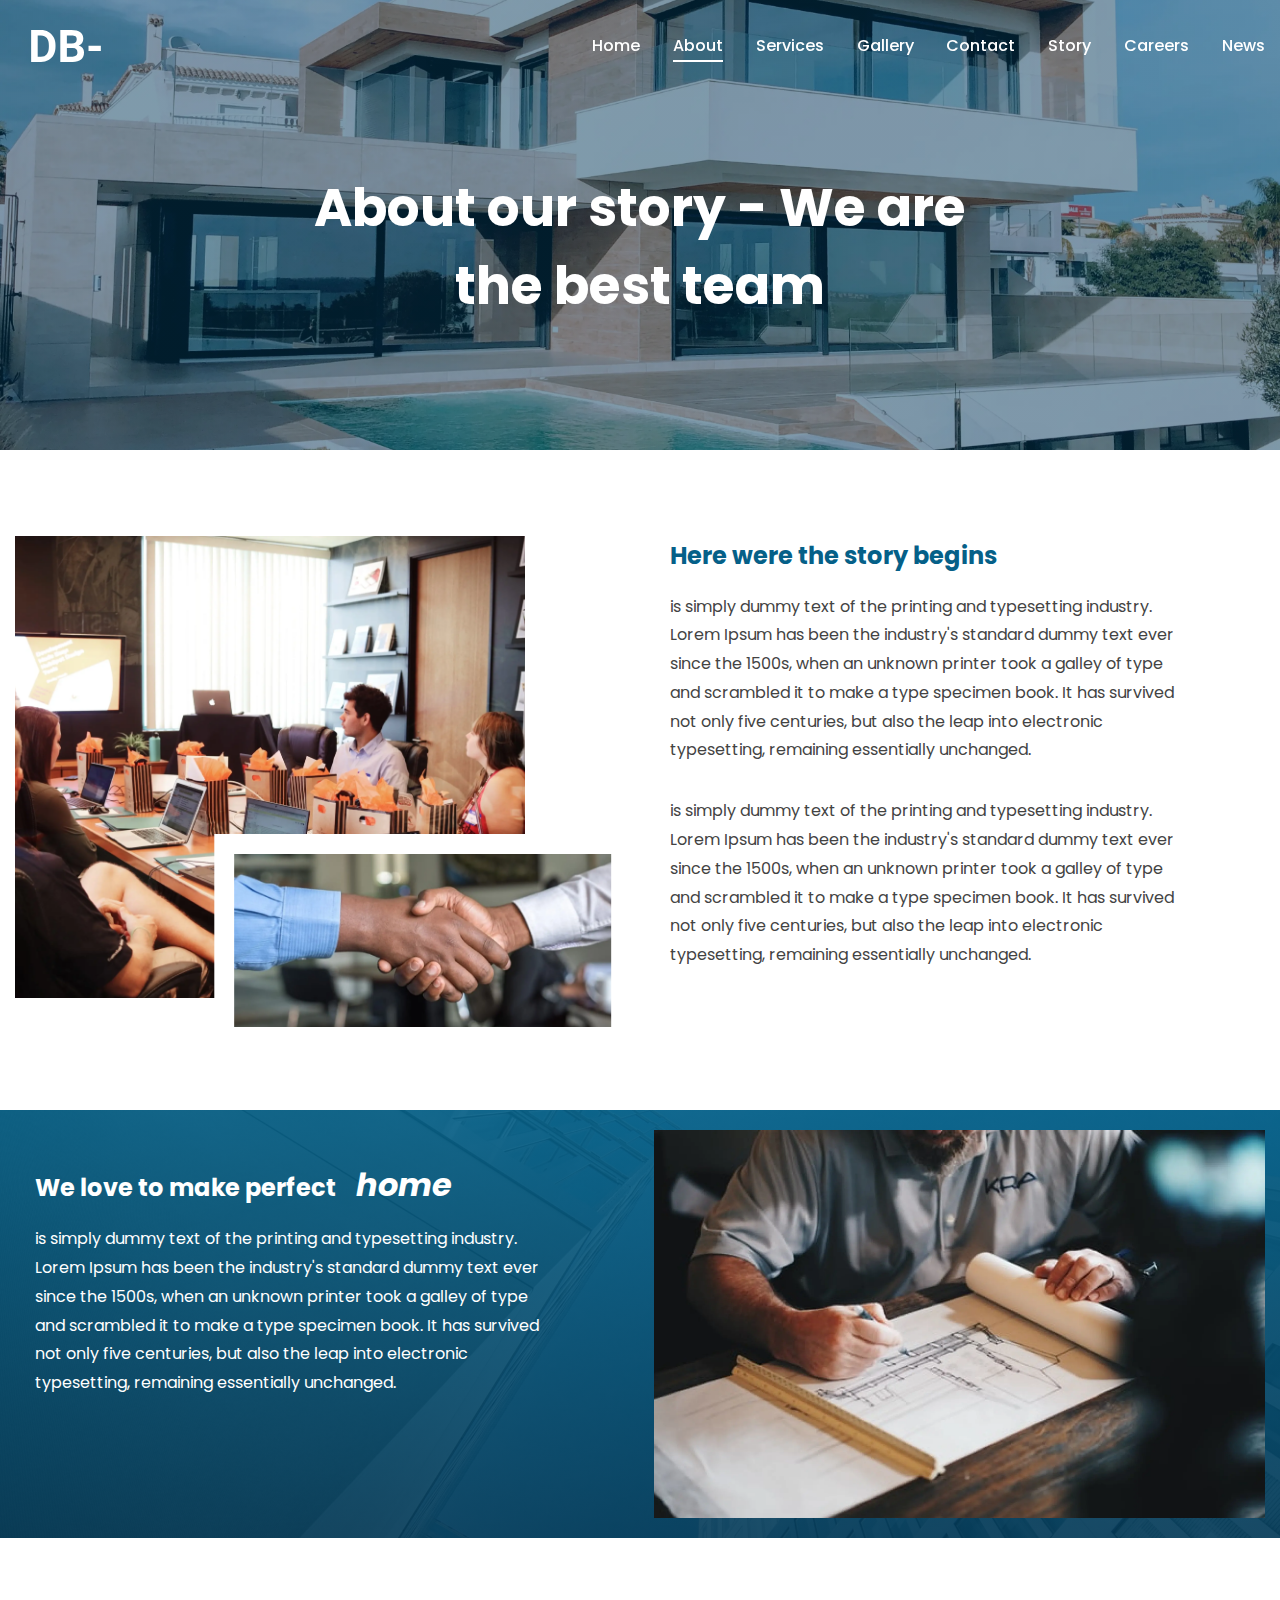
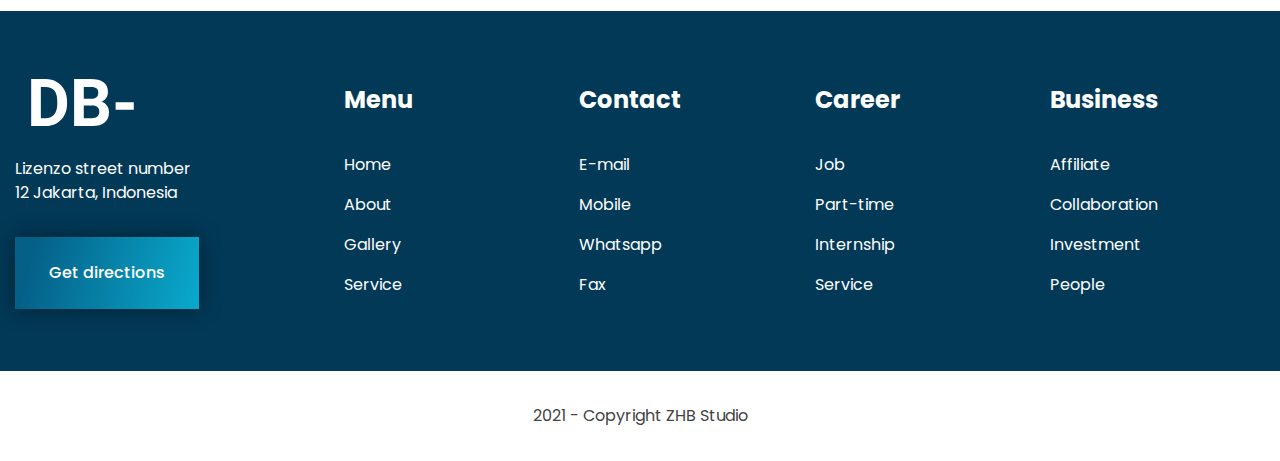
==== commit deefde0b: "2" ====
--- a/page-about.html
+++ b/page-about.html
@@ -6,7 +6,7 @@
 	<meta charset="UTF-8">
 	<meta name="format-detection" content="telephone=no">
 	<!-- <style>body{opacity: 0;}</style> -->
-	<link rel="stylesheet" href="css/style.min.css?_v=20220628120558">
+	<link rel="stylesheet" href="css/style.min.css?_v=20220629145717">
 	<link rel="shortcut icon" href="favicon.ico">
 	<!-- <meta name="robots" content="noindex, nofollow"> -->
 	<meta name="viewport" content="width=device-width, initial-scale=1.0">
@@ -187,7 +187,7 @@
 		</div>
 	</div>
 </div> -->
-	<script src="js/app.min.js?_v=20220628120558"></script>
+	<script src="js/app.min.js?_v=20220629145717"></script>
 </body>
 
 </html>--- a/css/style.min.css
+++ b/css/style.min.css
@@ -1 +1 @@
-@charset "UTF-8";@import url(https://fonts.googleapis.com/css?family=Poppins:regular,italic,500,600italic,700,700italic&display=swap);@font-face{font-family:icons;font-display:swap;src:url(../fonts/icons.woff2) format("woff2"),url(../fonts/icons.woff) format("woff");font-weight:400;font-style:normal}[class*=_icon-]:before{font-family:icons;font-style:normal;font-weight:400;font-variant:normal;text-transform:none;line-height:1;-webkit-font-smoothing:antialiased;-moz-osx-font-smoothing:grayscale}[class*=_icon-]:before{display:block}._icon-arch:before{content:"\e900"}._icon-banknote:before{content:"\e901"}._icon-building-house:before{content:"\e902"}._icon-clock:before{content:"\e903"}._icon-construct:before{content:"\e904"}._icon-design-building:before{content:"\e905"}._icon-dzikra:before{content:"\e906"}._icon-interior-design:before{content:"\e907"}._icon-partners:before{content:"\e908"}._icon-renovation:before{content:"\e909"}._icon-suitcase:before{content:"\e90a"}._icon-whix:before{content:"\e90b"}*{padding:0;margin:0;border:0}*,:after,:before{-webkit-box-sizing:border-box;box-sizing:border-box}body,html{height:100%;min-width:320px}body{color:#434343;line-height:1;font-family:Poppins;font-size:1rem;-ms-text-size-adjust:100%;-moz-text-size-adjust:100%;-webkit-text-size-adjust:100%;-webkit-font-smoothing:antialiased;-moz-osx-font-smoothing:grayscale}button,input,textarea{font-family:Poppins;font-size:inherit}button{cursor:pointer;color:inherit;background-color:inherit}a{color:inherit}a:link,a:visited{text-decoration:none}a:hover{text-decoration:none}ul li{list-style:none}img{vertical-align:top}h1,h2,h3,h4,h5,h6{font-weight:inherit;font-size:inherit}.wrapper{min-height:100%;display:-webkit-box;display:-ms-flexbox;display:flex;-webkit-box-orient:vertical;-webkit-box-direction:normal;-ms-flex-direction:column;flex-direction:column;overflow:hidden}.wrapper>main{-webkit-box-flex:1;-ms-flex:1 1 auto;flex:1 1 auto}.wrapper>*{min-width:0}[class*=__container]{max-width:81.25rem;-webkit-box-sizing:content-box;box-sizing:content-box;margin:0 auto;padding:0 .9375rem}[data-fullscreen]{min-height:100vh}.touch [data-fullscreen]{min-height:calc(var(--vh,1vh) * 100)}[class*=-ibg]{position:relative}[class*=-ibg] img{position:absolute;width:100%;height:100%;top:0;left:0;-o-object-fit:cover;object-fit:cover}[class*=-ibg_contain] img{-o-object-fit:contain;object-fit:contain}.video-module__item{-webkit-transition:all .3s ease 0s;-o-transition:all .3s ease 0s;transition:all .3s ease 0s;-webkit-filter:grayscale(1);filter:grayscale(1)}@supports (padding-bottom:clamp(3.75rem ,-1.7857142857rem + 8.9285714286vw ,6.25rem)){.page{padding-bottom:clamp(3.75rem ,-1.7857142857rem + 8.9285714286vw ,6.25rem)}}@supports not (padding-bottom:clamp(3.75rem ,-1.7857142857rem + 8.9285714286vw ,6.25rem)){.page{padding-bottom:calc(3.75rem + 2.5 * (100vw - 62rem)/ 28)}}@supports (padding-top:clamp(2.5rem ,-7.1875rem + 15.625vw ,6.875rem)){.page__our-company{padding-top:clamp(2.5rem ,-7.1875rem + 15.625vw ,6.875rem)}}@supports not (padding-top:clamp(2.5rem ,-7.1875rem + 15.625vw ,6.875rem)){.page__our-company{padding-top:calc(2.5rem + 4.375 * (100vw - 62rem)/ 28)}}@supports (padding-bottom:clamp(2.5rem ,-5.8035714286rem + 13.3928571429vw ,6.25rem)){.page__our-company{padding-bottom:clamp(2.5rem ,-5.8035714286rem + 13.3928571429vw ,6.25rem)}}@supports not (padding-bottom:clamp(2.5rem ,-5.8035714286rem + 13.3928571429vw ,6.25rem)){.page__our-company{padding-bottom:calc(2.5rem + 3.75 * (100vw - 62rem)/ 28)}}@supports (padding-bottom:clamp(2.5rem ,-5.8035714286rem + 13.3928571429vw ,6.25rem)){.page__our-services{padding-bottom:clamp(2.5rem ,-5.8035714286rem + 13.3928571429vw ,6.25rem)}}@supports not (padding-bottom:clamp(2.5rem ,-5.8035714286rem + 13.3928571429vw ,6.25rem)){.page__our-services{padding-bottom:calc(2.5rem + 3.75 * (100vw - 62rem)/ 28)}}.page__our-benefits{margin-bottom:-4.5625rem}@supports (padding-top:clamp(6.25rem ,-3.8526785714rem + 16.2946428571vw ,10.8125rem)){.page__our-works{padding-top:clamp(6.25rem ,-3.8526785714rem + 16.2946428571vw ,10.8125rem)}}@supports not (padding-top:clamp(6.25rem ,-3.8526785714rem + 16.2946428571vw ,10.8125rem)){.page__our-works{padding-top:calc(6.25rem + 4.5625 * (100vw - 62rem)/ 28)}}@supports (padding-top:clamp(6.5625rem ,6.5625rem + 0vw ,6.5625rem)){.page__our-partners{padding-top:clamp(6.5625rem ,6.5625rem + 0 ,6.5625rem)}}@supports not (padding-top:clamp(6.5625rem ,6.5625rem + 0vw ,6.5625rem)){.page__our-partners{padding-top:calc(6.5625rem + 0 * (100vw - 62rem)/ 28)}}@supports (padding-bottom:clamp(2.5rem ,-6.4955357143rem + 14.5089285714vw ,6.5625rem)){.page__our-partners{padding-bottom:clamp(2.5rem ,-6.4955357143rem + 14.5089285714vw ,6.5625rem)}}@supports not (padding-bottom:clamp(2.5rem ,-6.4955357143rem + 14.5089285714vw ,6.5625rem)){.page__our-partners{padding-bottom:calc(2.5rem + 4.0625 * (100vw - 62rem)/ 28)}}@supports (margin-bottom:clamp(5.625rem ,4.7946428571rem + 1.3392857143vw ,6rem)){.page__video-module{margin-bottom:clamp(5.625rem ,4.7946428571rem + 1.3392857143vw ,6rem)}}@supports not (margin-bottom:clamp(5.625rem ,4.7946428571rem + 1.3392857143vw ,6rem)){.page__video-module{margin-bottom:calc(5.625rem + .375 * (100vw - 62rem)/ 28)}}@supports (margin-bottom:clamp(2.5rem ,-5.8035714286rem + 13.3928571429vw ,6.25rem)){.page__get-offer:not(:last-child){margin-bottom:clamp(2.5rem ,-5.8035714286rem + 13.3928571429vw ,6.25rem)}}@supports not (margin-bottom:clamp(2.5rem ,-5.8035714286rem + 13.3928571429vw ,6.25rem)){.page__get-offer:not(:last-child){margin-bottom:calc(2.5rem + 3.75 * (100vw - 62rem)/ 28)}}@supports (padding-bottom:clamp(3.75rem ,0.9821428571rem + 4.4642857143vw ,5rem)){.page-about{padding-bottom:clamp(3.75rem ,.9821428571rem + 4.4642857143vw ,5rem)}}@supports not (padding-bottom:clamp(3.75rem ,0.9821428571rem + 4.4642857143vw ,5rem)){.page-about{padding-bottom:calc(3.75rem + 1.25 * (100vw - 62rem)/ 28)}}@supports (margin-bottom:clamp(3.75rem ,-1.7857142857rem + 8.9285714286vw ,6.25rem)){.page-about__main:not(:last-child){margin-bottom:clamp(3.75rem ,-1.7857142857rem + 8.9285714286vw ,6.25rem)}}@supports not (margin-bottom:clamp(3.75rem ,-1.7857142857rem + 8.9285714286vw ,6.25rem)){.page-about__main:not(:last-child){margin-bottom:calc(3.75rem + 2.5 * (100vw - 62rem)/ 28)}}@supports (margin-bottom:clamp(2.5rem ,-2.4821428571rem + 8.0357142857vw ,4.75rem)){.page-about__story:not(:last-child){margin-bottom:clamp(2.5rem ,-2.4821428571rem + 8.0357142857vw ,4.75rem)}}@supports not (margin-bottom:clamp(2.5rem ,-2.4821428571rem + 8.0357142857vw ,4.75rem)){.page-about__story:not(:last-child){margin-bottom:calc(2.5rem + 2.25 * (100vw - 62rem)/ 28)}}@supports (margin-bottom:clamp(2.5rem ,-3.0357142857rem + 8.9285714286vw ,5rem)){.page-about__we-love:not(:last-child){margin-bottom:clamp(2.5rem ,-3.0357142857rem + 8.9285714286vw ,5rem)}}@supports not (margin-bottom:clamp(2.5rem ,-3.0357142857rem + 8.9285714286vw ,5rem)){.page-about__we-love:not(:last-child){margin-bottom:calc(2.5rem + 2.5 * (100vw - 62rem)/ 28)}}@supports (padding-bottom:clamp(3.75rem ,-1.7857142857rem + 8.9285714286vw ,6.25rem)){.page-contact{padding-bottom:clamp(3.75rem ,-1.7857142857rem + 8.9285714286vw ,6.25rem)}}@supports not (padding-bottom:clamp(3.75rem ,-1.7857142857rem + 8.9285714286vw ,6.25rem)){.page-contact{padding-bottom:calc(3.75rem + 2.5 * (100vw - 62rem)/ 28)}}@supports (margin-bottom:clamp(3.75rem ,-1.7857142857rem + 8.9285714286vw ,6.25rem)){.page-contact__main:not(:last-child){margin-bottom:clamp(3.75rem ,-1.7857142857rem + 8.9285714286vw ,6.25rem)}}@supports not (margin-bottom:clamp(3.75rem ,-1.7857142857rem + 8.9285714286vw ,6.25rem)){.page-contact__main:not(:last-child){margin-bottom:calc(3.75rem + 2.5 * (100vw - 62rem)/ 28)}}@supports (margin-bottom:clamp(3.75rem ,-1.7857142857rem + 8.9285714286vw ,6.25rem)){.page-contact__lets-talk:not(:last-child){margin-bottom:clamp(3.75rem ,-1.7857142857rem + 8.9285714286vw ,6.25rem)}}@supports not (margin-bottom:clamp(3.75rem ,-1.7857142857rem + 8.9285714286vw ,6.25rem)){.page-contact__lets-talk:not(:last-child){margin-bottom:calc(3.75rem + 2.5 * (100vw - 62rem)/ 28)}}@supports (margin-bottom:clamp(3.75rem ,-1.7857142857rem + 8.9285714286vw ,6.25rem)){.page-contact__contact-us:not(:last-child){margin-bottom:clamp(3.75rem ,-1.7857142857rem + 8.9285714286vw ,6.25rem)}}@supports not (margin-bottom:clamp(3.75rem ,-1.7857142857rem + 8.9285714286vw ,6.25rem)){.page-contact__contact-us:not(:last-child){margin-bottom:calc(3.75rem + 2.5 * (100vw - 62rem)/ 28)}}@supports (padding-bottom:clamp(3.75rem ,-1.7857142857rem + 8.9285714286vw ,6.25rem)){.page-gallery{padding-bottom:clamp(3.75rem ,-1.7857142857rem + 8.9285714286vw ,6.25rem)}}@supports not (padding-bottom:clamp(3.75rem ,-1.7857142857rem + 8.9285714286vw ,6.25rem)){.page-gallery{padding-bottom:calc(3.75rem + 2.5 * (100vw - 62rem)/ 28)}}@supports (margin-bottom:clamp(3.75rem ,-1.7857142857rem + 8.9285714286vw ,6.25rem)){.page-gallery__main:not(:last-child){margin-bottom:clamp(3.75rem ,-1.7857142857rem + 8.9285714286vw ,6.25rem)}}@supports not (margin-bottom:clamp(3.75rem ,-1.7857142857rem + 8.9285714286vw ,6.25rem)){.page-gallery__main:not(:last-child){margin-bottom:calc(3.75rem + 2.5 * (100vw - 62rem)/ 28)}}@supports (margin-bottom:clamp(3.75rem ,-1.7857142857rem + 8.9285714286vw ,6.25rem)){.page-gallery__gallery:not(:last-child){margin-bottom:clamp(3.75rem ,-1.7857142857rem + 8.9285714286vw ,6.25rem)}}@supports not (margin-bottom:clamp(3.75rem ,-1.7857142857rem + 8.9285714286vw ,6.25rem)){.page-gallery__gallery:not(:last-child){margin-bottom:calc(3.75rem + 2.5 * (100vw - 62rem)/ 28)}}@supports (padding-bottom:clamp(3.75rem ,-1.7857142857rem + 8.9285714286vw ,6.25rem)){.page-news{padding-bottom:clamp(3.75rem ,-1.7857142857rem + 8.9285714286vw ,6.25rem)}}@supports not (padding-bottom:clamp(3.75rem ,-1.7857142857rem + 8.9285714286vw ,6.25rem)){.page-news{padding-bottom:calc(3.75rem + 2.5 * (100vw - 62rem)/ 28)}}@supports (margin-bottom:clamp(3.75rem ,-1.7857142857rem + 8.9285714286vw ,6.25rem)){.page-news__main:not(:last-child){margin-bottom:clamp(3.75rem ,-1.7857142857rem + 8.9285714286vw ,6.25rem)}}@supports not (margin-bottom:clamp(3.75rem ,-1.7857142857rem + 8.9285714286vw ,6.25rem)){.page-news__main:not(:last-child){margin-bottom:calc(3.75rem + 2.5 * (100vw - 62rem)/ 28)}}@supports (margin-bottom:clamp(3.75rem ,-1.7857142857rem + 8.9285714286vw ,6.25rem)){.page-news__news:not(:last-child){margin-bottom:clamp(3.75rem ,-1.7857142857rem + 8.9285714286vw ,6.25rem)}}@supports not (margin-bottom:clamp(3.75rem ,-1.7857142857rem + 8.9285714286vw ,6.25rem)){.page-news__news:not(:last-child){margin-bottom:calc(3.75rem + 2.5 * (100vw - 62rem)/ 28)}}@supports (padding-bottom:clamp(3.75rem ,-1.7857142857rem + 8.9285714286vw ,6.25rem)){.page-careers{padding-bottom:clamp(3.75rem ,-1.7857142857rem + 8.9285714286vw ,6.25rem)}}@supports not (padding-bottom:clamp(3.75rem ,-1.7857142857rem + 8.9285714286vw ,6.25rem)){.page-careers{padding-bottom:calc(3.75rem + 2.5 * (100vw - 62rem)/ 28)}}@supports (margin-bottom:clamp(3.75rem ,-1.7857142857rem + 8.9285714286vw ,6.25rem)){.page-careers__main:not(:last-child){margin-bottom:clamp(3.75rem ,-1.7857142857rem + 8.9285714286vw ,6.25rem)}}@supports not (margin-bottom:clamp(3.75rem ,-1.7857142857rem + 8.9285714286vw ,6.25rem)){.page-careers__main:not(:last-child){margin-bottom:calc(3.75rem + 2.5 * (100vw - 62rem)/ 28)}}@supports (margin-bottom:clamp(3.75rem ,-1.7857142857rem + 8.9285714286vw ,6.25rem)){.page-careers__careers:not(:last-child){margin-bottom:clamp(3.75rem ,-1.7857142857rem + 8.9285714286vw ,6.25rem)}}@supports not (margin-bottom:clamp(3.75rem ,-1.7857142857rem + 8.9285714286vw ,6.25rem)){.page-careers__careers:not(:last-child){margin-bottom:calc(3.75rem + 2.5 * (100vw - 62rem)/ 28)}}@supports (padding-bottom:clamp(3.75rem ,-1.7857142857rem + 8.9285714286vw ,6.25rem)){.page-story{padding-bottom:clamp(3.75rem ,-1.7857142857rem + 8.9285714286vw ,6.25rem)}}@supports not (padding-bottom:clamp(3.75rem ,-1.7857142857rem + 8.9285714286vw ,6.25rem)){.page-story{padding-bottom:calc(3.75rem + 2.5 * (100vw - 62rem)/ 28)}}@supports (margin-bottom:clamp(3.75rem ,-1.7857142857rem + 8.9285714286vw ,6.25rem)){.page-story__main:not(:last-child){margin-bottom:clamp(3.75rem ,-1.7857142857rem + 8.9285714286vw ,6.25rem)}}@supports not (margin-bottom:clamp(3.75rem ,-1.7857142857rem + 8.9285714286vw ,6.25rem)){.page-story__main:not(:last-child){margin-bottom:calc(3.75rem + 2.5 * (100vw - 62rem)/ 28)}}@supports (margin-bottom:clamp(3.75rem ,-1.7857142857rem + 8.9285714286vw ,6.25rem)){.page-story__tabs:not(:last-child){margin-bottom:clamp(3.75rem ,-1.7857142857rem + 8.9285714286vw ,6.25rem)}}@supports not (margin-bottom:clamp(3.75rem ,-1.7857142857rem + 8.9285714286vw ,6.25rem)){.page-story__tabs:not(:last-child){margin-bottom:calc(3.75rem + 2.5 * (100vw - 62rem)/ 28)}}@supports (margin-bottom:clamp(3.75rem ,-1.7857142857rem + 8.9285714286vw ,6.25rem)){.page-story__client-gallery-swiper:not(:last-child){margin-bottom:clamp(3.75rem ,-1.7857142857rem + 8.9285714286vw ,6.25rem)}}@supports not (margin-bottom:clamp(3.75rem ,-1.7857142857rem + 8.9285714286vw ,6.25rem)){.page-story__client-gallery-swiper:not(:last-child){margin-bottom:calc(3.75rem + 2.5 * (100vw - 62rem)/ 28)}}.main-subpage{position:relative;overflow:hidden;min-height:28.125rem}@supports (padding-top:clamp(6.125rem ,0.5892857143rem + 8.9285714286vw ,8.625rem)){.main-subpage{padding-top:clamp(6.125rem ,.5892857143rem + 8.9285714286vw ,8.625rem)}}@supports not (padding-top:clamp(6.125rem ,0.5892857143rem + 8.9285714286vw ,8.625rem)){.main-subpage{padding-top:calc(6.125rem + 2.5 * (100vw - 62rem)/ 28)}}.main-subpage__body{padding-top:2.8125rem;padding-bottom:6.5625rem;display:-webkit-box;display:-ms-flexbox;display:flex;-webkit-box-pack:center;-ms-flex-pack:center;justify-content:center;position:relative;z-index:2}.main-subpage__body_galley{padding-bottom:11.25rem}.main-subpage__title{font-weight:700;line-height:1.5;color:#fff;text-align:center;-webkit-box-flex:0;-ms-flex:0 1 56.92%;flex:0 1 56.92%}@supports (font-size:clamp(1.75rem ,1.0357142857rem + 3.5714285714vw ,3.25rem)){.main-subpage__title{font-size:clamp(1.75rem ,1.0357142857rem + 3.5714285714vw ,3.25rem)}}@supports not (font-size:clamp(1.75rem ,1.0357142857rem + 3.5714285714vw ,3.25rem)){.main-subpage__title{font-size:calc(1.75rem + 1.5 * (100vw - 20rem)/ 42)}}.main-subpage__title_contact{-webkit-box-flex:0;-ms-flex:0 1 78.6%;flex:0 1 78.6%}.main-subpage__title_news{-webkit-box-flex:0;-ms-flex:0 1 60.77%;flex:0 1 60.77%}.main-subpage__title_careers{-webkit-box-flex:0;-ms-flex:0 1 77%;flex:0 1 77%}.main-subpage__title_story{-webkit-box-flex:0;-ms-flex:0 1 77%;flex:0 1 77%}.main-subpage__image-ibg{padding-bottom:31.25%;position:absolute;top:0;left:0;height:100%;width:100%}.main-subpage__image-ibg::after{content:"";position:absolute;width:100%;height:100%;top:0;left:0;background:-webkit-gradient(linear,left bottom,left top,from(rgba(2,57,87,.5)),to(rgba(2,57,87,.5)));background:-o-linear-gradient(bottom,rgba(2,57,87,.5),rgba(2,57,87,.5));background:linear-gradient(0deg,rgba(2,57,87,.5),rgba(2,57,87,.5))}.common-button{display:inline-block;font-weight:500;line-height:170%;color:#fff;padding:1.375rem 2.125rem;background:-o-linear-gradient(345.42deg,#056088 10.57%,#09a7ca 96.62%);background:linear-gradient(104.58deg,#056088 10.57%,#09a7ca 96.62%);-webkit-transition:all .3s ease 0s;-o-transition:all .3s ease 0s;transition:all .3s ease 0s;-webkit-box-shadow:0 0 1.25rem rgba(0,0,0,.42);box-shadow:0 0 1.25rem rgba(0,0,0,.42);text-align:center;min-width:9.875rem}.common-title-text:not(:last-child){margin-bottom:1rem}.common-title-text__title{font-weight:700;font-size:1.5rem;line-height:170%;color:#056088;-webkit-transition:all .4s ease 0s;-o-transition:all .4s ease 0s;transition:all .4s ease 0s}.common-title-text__title:not(:last-child){margin-bottom:1rem}.common-title-text__text p{line-height:180%}.common-title-text__text p:not(:last-child){margin-bottom:1rem}.common-title-text__text p.common-title-text__conditions:not(:last-child){margin-bottom:.375rem}.common-title-text__conditions{display:-webkit-box;display:-ms-flexbox;display:flex;-webkit-box-align:center;-ms-flex-align:center;align-items:center;gap:.5rem}.common-title-text__conditions::before{width:1rem;-webkit-box-flex:0;-ms-flex:0 0 1rem;flex:0 0 1rem;font-size:.8125rem}.common-title-text_center{text-align:center;max-width:21.75rem;margin:0 auto}.common-title-text_center:not(:last-child){margin-bottom:2rem}.common-title-text_services .common-title-text__title{color:#434343;font-size:1.25rem}.common-card{display:-ms-grid;display:grid;-ms-grid-rows:auto 1fr;grid-template-rows:auto 1fr;background-color:#fff;-webkit-box-shadow:0 .5rem 1.875rem rgba(2,57,87,.15);box-shadow:0 .5rem 1.875rem rgba(2,57,87,.15);height:100%;position:relative;z-index:3}.common-card__image-ibg{padding-bottom:59.5238095238%;overflow:hidden;-webkit-transition:all .8s ease 0s;-o-transition:all .8s ease 0s;transition:all .8s ease 0s}.common-card__image-ibg img{-webkit-transition:all .8s ease 0s;-o-transition:all .8s ease 0s;transition:all .8s ease 0s}.common-card__content{padding:1.875rem 1.875rem 1.375rem 1.875rem;display:-webkit-box;display:-ms-flexbox;display:flex;-webkit-box-orient:vertical;-webkit-box-direction:normal;-ms-flex-direction:column;flex-direction:column;-webkit-box-pack:justify;-ms-flex-pack:justify;justify-content:space-between}.common-card .common-title-text:not(:last-child){margin-bottom:2rem}.header{position:fixed;width:100%;top:0;left:0;-webkit-transition:all .3s ease 0s;-o-transition:all .3s ease 0s;transition:all .3s ease 0s;z-index:50}@supports (padding-top:clamp(0.625rem ,-2.1428571429rem + 4.4642857143vw ,1.875rem)){.header{padding-top:clamp(.625rem ,-2.1428571429rem + 4.4642857143vw ,1.875rem)}}@supports not (padding-top:clamp(0.625rem ,-2.1428571429rem + 4.4642857143vw ,1.875rem)){.header{padding-top:calc(.625rem + 1.25 * (100vw - 62rem)/ 28)}}@supports (padding-bottom:clamp(0.625rem ,-2.1428571429rem + 4.4642857143vw ,1.875rem)){.header{padding-bottom:clamp(.625rem ,-2.1428571429rem + 4.4642857143vw ,1.875rem)}}@supports not (padding-bottom:clamp(0.625rem ,-2.1428571429rem + 4.4642857143vw ,1.875rem)){.header{padding-bottom:calc(.625rem + 1.25 * (100vw - 62rem)/ 28)}}.header._header-scroll{background-color:rgba(5,97,136,.98);padding-top:0;padding-bottom:0}.header__container{display:-webkit-box;display:-ms-flexbox;display:flex;-webkit-box-align:center;-ms-flex-align:center;align-items:center;-webkit-box-pack:justify;-ms-flex-pack:justify;justify-content:space-between}.header__logo{min-width:7.125rem;min-height:4.875rem;display:-webkit-box;display:-ms-flexbox;display:flex;-webkit-box-align:center;-ms-flex-align:center;align-items:center;-webkit-box-pack:start;-ms-flex-pack:start;justify-content:flex-start;position:relative;z-index:3;-webkit-transition:all .3s ease 0s;-o-transition:all .3s ease 0s;transition:all .3s ease 0s;margin-left:1rem}.menu-open .header__logo{-webkit-filter:drop-shadow(0 0 .3125rem rgba(0, 0, 0, .5));filter:drop-shadow(0 0 .3125rem rgba(0, 0, 0, .5))}.header__logo img{max-width:100%}.header__menu{display:-webkit-box;display:-ms-flexbox;display:flex;-webkit-box-align:center;-ms-flex-align:center;align-items:center}.menu__list{display:-webkit-box;display:-ms-flexbox;display:flex;-ms-flex-wrap:wrap;flex-wrap:wrap;-webkit-box-align:center;-ms-flex-align:center;align-items:center;row-gap:.9375rem;padding-top:.625rem;padding-bottom:.625rem}@supports ((-moz-column-gap:clamp(1.25rem ,-1.5178571429rem + 4.4642857143vw ,2.5rem)) or (column-gap:clamp(1.25rem ,-1.5178571429rem + 4.4642857143vw ,2.5rem))){.menu__list{-webkit-column-gap:clamp(1.25rem ,-1.5178571429rem + 4.4642857143vw ,2.5rem);-moz-column-gap:clamp(1.25rem ,-1.5178571429rem + 4.4642857143vw ,2.5rem);column-gap:clamp(1.25rem ,-1.5178571429rem + 4.4642857143vw ,2.5rem)}}@supports not ((-moz-column-gap:clamp(1.25rem ,-1.5178571429rem + 4.4642857143vw ,2.5rem)) or (column-gap:clamp(1.25rem ,-1.5178571429rem + 4.4642857143vw ,2.5rem))){.menu__list{-webkit-column-gap:calc(1.25rem + 1.25 * (100vw - 62rem)/ 28);-moz-column-gap:calc(1.25rem + 1.25 * (100vw - 62rem)/ 28);column-gap:calc(1.25rem + 1.25 * (100vw - 62rem)/ 28)}}.menu__link{font-weight:500;line-height:1.5;color:#fff;position:relative}.menu__link::before{content:"";position:absolute;bottom:0;left:50%;width:0%;height:.125rem;background-color:#fff;-webkit-transform:translate(-50%,.3125rem);-ms-transform:translate(-50%,.3125rem);transform:translate(-50%,.3125rem);-webkit-transition:all .3s ease 0s;-o-transition:all .3s ease 0s;transition:all .3s ease 0s;opacity:0}.menu__link._active::before{content:"";position:absolute;bottom:0;left:0;width:100%;height:.125rem;background-color:#fff;-webkit-transform:translate(0,.3125rem);-ms-transform:translate(0,.3125rem);transform:translate(0,.3125rem);-webkit-transition:all .3s ease 0s;-o-transition:all .3s ease 0s;transition:all .3s ease 0s;opacity:1}.icon-menu{display:none}.footer__top{background:#023957}@supports (padding-top:clamp(2.5rem ,-0.1294642857rem + 4.2410714286vw ,3.6875rem)){.footer__top{padding-top:clamp(2.5rem ,-.1294642857rem + 4.2410714286vw ,3.6875rem)}}@supports not (padding-top:clamp(2.5rem ,-0.1294642857rem + 4.2410714286vw ,3.6875rem)){.footer__top{padding-top:calc(2.5rem + 1.1875 * (100vw - 62rem)/ 28)}}@supports (padding-bottom:clamp(2.5rem ,-2.34375rem + 7.8125vw ,4.6875rem)){.footer__top{padding-bottom:clamp(2.5rem ,-2.34375rem + 7.8125vw ,4.6875rem)}}@supports not (padding-bottom:clamp(2.5rem ,-2.34375rem + 7.8125vw ,4.6875rem)){.footer__top{padding-bottom:calc(2.5rem + 2.1875 * (100vw - 62rem)/ 28)}}.footer__body{display:-webkit-box;display:-ms-flexbox;display:flex;row-gap:1.25rem}@supports (padding-left:clamp(0.0000000625rem ,-63.8392850714rem + 78.5714278571vw ,6.875rem)){.footer__body{padding-left:clamp(.0000000625rem ,-63.8392850714rem + 78.5714278571vw ,6.875rem)}}@supports not (padding-left:clamp(0.0000000625rem ,-63.8392850714rem + 78.5714278571vw ,6.875rem)){.footer__body{padding-left:calc(.0000000625rem + 6.8749999375 * (100vw - 81.25rem)/ 8.75)}}.footer__menu{padding-top:1.0625rem;-webkit-box-flex:1;-ms-flex:1 1 auto;flex:1 1 auto}.footer__column{-webkit-box-flex:0;-ms-flex:0 1 20.5625rem;flex:0 1 20.5625rem;padding-right:1.25rem}.footer__logo{margin-left:1rem;min-width:7.125rem;min-height:4.875rem;display:-webkit-box;display:-ms-flexbox;display:flex;-webkit-box-align:center;-ms-flex-align:center;align-items:center;-webkit-box-pack:start;-ms-flex-pack:start;justify-content:flex-start}.footer__logo:not(:last-child){margin-bottom:1rem}.footer__logo img{max-width:100%}.footer__text{line-height:150%;color:#fff;max-width:11.25rem}.footer__text:not(:last-child){margin-bottom:2rem}.footer__copyright{line-height:170%;text-align:center}@supports (padding-top:clamp(1.25rem ,1.0123762376rem + 1.1881188119vw ,2rem)){.footer__copyright{padding-top:clamp(1.25rem ,1.0123762376rem + 1.1881188119vw ,2rem)}}@supports not (padding-top:clamp(1.25rem ,1.0123762376rem + 1.1881188119vw ,2rem)){.footer__copyright{padding-top:calc(1.25rem + .75 * (100vw - 20rem)/ 63.125)}}@supports (padding-bottom:clamp(1.25rem ,1.0123762376rem + 1.1881188119vw ,2rem)){.footer__copyright{padding-bottom:clamp(1.25rem ,1.0123762376rem + 1.1881188119vw ,2rem)}}@supports not (padding-bottom:clamp(1.25rem ,1.0123762376rem + 1.1881188119vw ,2rem)){.footer__copyright{padding-bottom:calc(1.25rem + .75 * (100vw - 20rem)/ 63.125)}}.menu-footer{display:-ms-grid;display:grid;-ms-grid-columns:(1fr)[4];grid-template-columns:repeat(4,1fr);gap:1.25rem}.menu-footer__title{font-weight:700;font-size:1.5rem;line-height:170%;color:#fff;position:relative;width:100%;cursor:default;text-align:left}.menu-footer__title:not(:last-child){margin-bottom:2rem}._spoller-init .menu-footer__title{cursor:pointer}._spoller-init .menu-footer__title::after,._spoller-init .menu-footer__title::before{content:"";position:absolute;right:.625rem;top:50%;background-color:#fff;height:.125rem;width:.9375rem;-webkit-transition:-webkit-transform .5s ease 0s;transition:-webkit-transform .5s ease 0s;-o-transition:transform .5s ease 0s;transition:transform .5s ease 0s;transition:transform .5s ease 0s,-webkit-transform .5s ease 0s}._spoller-init .menu-footer__title::before{-webkit-transform:translate(-75%,-50%) rotate(40deg);-ms-transform:translate(-75%,-50%) rotate(40deg);transform:translate(-75%,-50%) rotate(40deg)}._spoller-init .menu-footer__title::after{-webkit-transform:translate(0,-50%) rotate(-40deg);-ms-transform:translate(0,-50%) rotate(-40deg);transform:translate(0,-50%) rotate(-40deg)}._spoller-init .menu-footer__title._spoller-active::before{-webkit-transform:translateX(-75%) rotate(-40deg);-ms-transform:translateX(-75%) rotate(-40deg);transform:translateX(-75%) rotate(-40deg)}._spoller-init .menu-footer__title._spoller-active::after{-webkit-transform:rotate(40deg);-ms-transform:rotate(40deg);transform:rotate(40deg)}.menu-footer__item:not(:last-child){margin-bottom:1rem}.menu-footer__link{line-height:150%;color:#fff}.main-fullscreen{background:-o-linear-gradient(63.53deg,#023957 22.58%,#056088 94.16%);background:linear-gradient(26.47deg,#023957 22.58%,#056088 94.16%);position:relative}.main-fullscreen::before{content:"";position:absolute;width:18.9375rem;height:18.9375rem;left:-14.6875rem;top:24.375rem;background:rgba(9,167,202,.5);-webkit-filter:blur(200px);filter:blur(200px)}.main-fullscreen::after{content:"";position:absolute;width:20.25rem;height:20.25rem;left:28.125vw;top:-7.125rem;background:rgba(9,167,202,.5);-webkit-filter:blur(200px);filter:blur(200px)}.main-fullscreen__body{margin-left:1rem;position:relative;z-index:2}@supports (padding-top:clamp(7.5rem ,-2.3258928571rem + 15.8482142857vw ,11.9375rem)){.main-fullscreen__body{padding-top:clamp(7.5rem ,-2.3258928571rem + 15.8482142857vw ,11.9375rem)}}@supports not (padding-top:clamp(7.5rem ,-2.3258928571rem + 15.8482142857vw ,11.9375rem)){.main-fullscreen__body{padding-top:calc(7.5rem + 4.4375 * (100vw - 62rem)/ 28)}}@supports (padding-bottom:clamp(3.125rem ,-14.0357142857rem + 27.6785714286vw ,10.875rem)){.main-fullscreen__body{padding-bottom:clamp(3.125rem ,-14.0357142857rem + 27.6785714286vw ,10.875rem)}}@supports not (padding-bottom:clamp(3.125rem ,-14.0357142857rem + 27.6785714286vw ,10.875rem)){.main-fullscreen__body{padding-bottom:calc(3.125rem + 7.75 * (100vw - 62rem)/ 28)}}.main-fullscreen__title{font-weight:700;line-height:1.5;color:#fff}@supports (font-size:clamp(1.5rem ,0.25rem + 6.25vw ,3.25rem)){.main-fullscreen__title{font-size:clamp(1.5rem ,.25rem + 6.25vw ,3.25rem)}}@supports not (font-size:clamp(1.5rem ,0.25rem + 6.25vw ,3.25rem)){.main-fullscreen__title{font-size:calc(1.5rem + 1.75 * (100vw - 20rem)/ 28)}}.main-fullscreen__title:not(:last-child){margin-bottom:1rem}.main-fullscreen__text{font-weight:500;line-height:170%;color:#fff;max-width:60.06%}@supports (font-size:clamp(0.875rem ,0.7857142857rem + 0.4464285714vw ,1rem)){.main-fullscreen__text{font-size:clamp(.875rem ,.7857142857rem + .4464285714vw ,1rem)}}@supports not (font-size:clamp(0.875rem ,0.7857142857rem + 0.4464285714vw ,1rem)){.main-fullscreen__text{font-size:calc(.875rem + .125 * (100vw - 20rem)/ 28)}}.main-fullscreen__text:not(:last-child){margin-bottom:2rem}.main-fullscreen__image-ibg{position:absolute;top:0;right:0;height:100%;width:64.583333333vw;z-index:1}.main-fullscreen__image-ibg::after{content:"";position:absolute;width:100%;height:100%;top:0;left:0;background:-o-linear-gradient(15.05deg,rgba(0,0,0,.5) 9.46%,rgba(5,96,136,.39) 97.16%);background:linear-gradient(74.95deg,rgba(0,0,0,.5) 9.46%,rgba(5,96,136,.39) 97.16%)}.our-company__container{display:-webkit-box;display:-ms-flexbox;display:flex;row-gap:1.25rem;min-height:26.25rem;-webkit-box-align:center;-ms-flex-align:center;align-items:center}@supports ((-moz-column-gap:clamp(1.875rem ,-11.9642857143rem + 22.3214285714vw ,8.125rem)) or (column-gap:clamp(1.875rem ,-11.9642857143rem + 22.3214285714vw ,8.125rem))){.our-company__container{-webkit-column-gap:clamp(1.875rem ,-11.9642857143rem + 22.3214285714vw ,8.125rem);-moz-column-gap:clamp(1.875rem ,-11.9642857143rem + 22.3214285714vw ,8.125rem);column-gap:clamp(1.875rem ,-11.9642857143rem + 22.3214285714vw ,8.125rem)}}@supports not ((-moz-column-gap:clamp(1.875rem ,-11.9642857143rem + 22.3214285714vw ,8.125rem)) or (column-gap:clamp(1.875rem ,-11.9642857143rem + 22.3214285714vw ,8.125rem))){.our-company__container{-webkit-column-gap:calc(1.875rem + 6.25 * (100vw - 62rem)/ 28);-moz-column-gap:calc(1.875rem + 6.25 * (100vw - 62rem)/ 28);column-gap:calc(1.875rem + 6.25 * (100vw - 62rem)/ 28)}}.our-company__images{position:relative;-webkit-box-flex:1;-ms-flex:1 1 40rem;flex:1 1 40rem;display:-ms-grid;display:grid;-ms-grid-columns:(1fr)[2];grid-template-columns:repeat(2,1fr);-ms-grid-rows:37.62% 15% 37.62%;grid-template-rows:37.62% 15% 37.62%;gap:1.25rem;-ms-grid-row-align:stretch;align-self:stretch;-ms-grid-column-align:stretch;justify-self:stretch}.our-company__image-ibg{-webkit-box-shadow:0 0 1.25rem rgba(0,0,0,.42);box-shadow:0 0 1.25rem rgba(0,0,0,.42)}.our-company__image-ibg_big{-ms-grid-row-span:2;grid-row:span 2}.our-company__image-banner{position:absolute;top:50%;left:50%;background-color:#fff;width:10.5rem;height:10.5rem;border-radius:50%;-webkit-transform:translate(-50%,-50%);-ms-transform:translate(-50%,-50%);transform:translate(-50%,-50%);font-weight:500;line-height:170%;color:#056088;display:-webkit-box;display:-ms-flexbox;display:flex;-webkit-box-align:end;-ms-flex-align:end;align-items:flex-end;-webkit-box-pack:center;-ms-flex-pack:center;justify-content:center}.our-company__image-banner span{position:relative;-webkit-transform:translate(0,-1.875rem);-ms-transform:translate(0,-1.875rem);transform:translate(0,-1.875rem)}.our-company__image-banner span::after{content:"";position:absolute;width:6rem;height:6rem;bottom:1.6875rem;left:0;background:url(../img/our-company/check-mark.svg) 0 0 no-repeat}.our-company__content{padding-bottom:2.9375rem}@supports (padding-right:clamp(0.0000000625rem ,-7.8883926563rem + 12.7232140625vw ,3.5625rem)){.our-company__content{padding-right:clamp(.0000000625rem ,-7.8883926563rem + 12.7232140625vw ,3.5625rem)}}@supports not (padding-right:clamp(0.0000000625rem ,-7.8883926563rem + 12.7232140625vw ,3.5625rem)){.our-company__content{padding-right:calc(.0000000625rem + 3.5624999375 * (100vw - 62rem)/ 28)}}.achivement-titles{display:-webkit-box;display:-ms-flexbox;display:flex;font-weight:700;font-size:1.25rem;line-height:170%;color:#056088}@supports ((-moz-column-gap:clamp(1.25rem ,-4.5625rem + 9.375vw ,3.875rem)) or (column-gap:clamp(1.25rem ,-4.5625rem + 9.375vw ,3.875rem))){.achivement-titles{-webkit-column-gap:clamp(1.25rem ,-4.5625rem + 9.375vw ,3.875rem);-moz-column-gap:clamp(1.25rem ,-4.5625rem + 9.375vw ,3.875rem);column-gap:clamp(1.25rem ,-4.5625rem + 9.375vw ,3.875rem)}}@supports not ((-moz-column-gap:clamp(1.25rem ,-4.5625rem + 9.375vw ,3.875rem)) or (column-gap:clamp(1.25rem ,-4.5625rem + 9.375vw ,3.875rem))){.achivement-titles{-webkit-column-gap:calc(1.25rem + 2.625 * (100vw - 62rem)/ 28);-moz-column-gap:calc(1.25rem + 2.625 * (100vw - 62rem)/ 28);column-gap:calc(1.25rem + 2.625 * (100vw - 62rem)/ 28)}}.achivement-titles:not(:last-child){margin-bottom:2rem}.items-services{display:-ms-grid;display:grid;-ms-grid-columns:(1fr)[4];grid-template-columns:repeat(4,1fr);gap:1.25rem;position:relative;color:#434343}.item-services{height:100%;padding:1.25rem 2.1875rem;display:-webkit-box;display:-ms-flexbox;display:flex;-webkit-box-orient:vertical;-webkit-box-direction:normal;-ms-flex-direction:column;flex-direction:column;gap:1rem;position:relative;-webkit-transition:all .4s ease 0s;-o-transition:all .4s ease 0s;transition:all .4s ease 0s}.item-services::before{content:"";position:absolute;top:0;left:0;width:100%;height:100%;background:-webkit-gradient(linear,left top,left bottom,from(rgba(5,96,136,.8)),to(rgba(2,57,87,.8)));background:-o-linear-gradient(top,rgba(5,96,136,.8) 0,rgba(2,57,87,.8) 100%);background:linear-gradient(180deg,rgba(5,96,136,.8) 0,rgba(2,57,87,.8) 100%);opacity:0;-webkit-transition:all .4s ease 0s;-o-transition:all .4s ease 0s;transition:all .4s ease 0s;z-index:3}.item-services__background-ibg{-webkit-transition:all .4s ease 0s;-o-transition:all .4s ease 0s;transition:all .4s ease 0s;opacity:0;position:absolute;top:0;left:0;width:100%;height:100%;-o-object-fit:cover;object-fit:cover;z-index:2;overflow:hidden}.item-services__background-ibg img{-webkit-transition:all .4s ease 0s;-o-transition:all .4s ease 0s;transition:all .4s ease 0s;-webkit-transform:scale(1.3);-ms-transform:scale(1.3);transform:scale(1.3)}.item-services__icon{width:3.5rem;height:3.5rem;-webkit-box-flex:0;-ms-flex:0 0 3.5rem;flex:0 0 3.5rem;font-size:3.5rem;position:relative;z-index:3}.item-services__content{position:relative;z-index:3}.our-benefits .items-services{display:-ms-grid;display:grid;-ms-grid-columns:(1fr)[3];grid-template-columns:repeat(3,1fr);gap:1.25rem;position:relative}.our-benefits .item-services{height:100%;padding:3.25rem 3.5625rem 2.625rem 3.5625rem;display:-webkit-box;display:-ms-flexbox;display:flex;-webkit-box-orient:vertical;-webkit-box-direction:normal;-ms-flex-direction:column;flex-direction:column;-webkit-box-align:center;-ms-flex-align:center;align-items:center;text-align:center;gap:2rem;position:relative;-webkit-box-shadow:0 0 1.25rem rgba(0,0,0,.42);box-shadow:0 0 1.25rem rgba(0,0,0,.42);color:#fff}.our-benefits .item-services::before{content:"";position:absolute;top:0;left:0;width:100%;height:100%;background:-webkit-gradient(linear,left top,left bottom,from(rgba(5,96,136,.8)),to(rgba(2,57,87,.8)));background:-o-linear-gradient(top,rgba(5,96,136,.8) 0,rgba(2,57,87,.8) 100%);background:linear-gradient(180deg,rgba(5,96,136,.8) 0,rgba(2,57,87,.8) 100%);opacity:1;z-index:3}.our-benefits .item-services .common-title-text__title{color:#fff}.our-benefits .item-services__background-ibg{position:absolute;top:0;left:0;width:100%;height:100%;-o-object-fit:cover;object-fit:cover;z-index:2;opacity:1}.no-webp .our-works{background:url(../img/our-works/bg-02.jpg) 0 0/cover no-repeat}.our-works{position:relative;margin-bottom:5rem}.our-works::before{content:"";position:absolute;top:0;left:0;width:100%;height:100%;background:-webkit-gradient(linear,left top,left bottom,from(rgba(5,96,136,.9)),to(rgba(2,57,87,.9)));background:-o-linear-gradient(top,rgba(5,96,136,.9) 0,rgba(2,57,87,.9) 100%);background:linear-gradient(180deg,rgba(5,96,136,.9) 0,rgba(2,57,87,.9) 100%)}.our-works__container{position:relative;z-index:2}.our-works__title-text{color:#fff}.our-works__title-text:not(:last-child){margin-bottom:2rem}.our-works__title-text .common-title-text__title{color:#fff}.our-works__gallery{display:-webkit-box;display:-ms-flexbox;display:flex;-webkit-box-orient:vertical;-webkit-box-direction:normal;-ms-flex-direction:column;flex-direction:column}@supports (margin-bottom:clamp(2.5rem ,-5.8035714286rem + 13.3928571429vw ,6.25rem)){.our-works__gallery:not(:last-child){margin-bottom:clamp(2.5rem ,-5.8035714286rem + 13.3928571429vw ,6.25rem)}}@supports not (margin-bottom:clamp(2.5rem ,-5.8035714286rem + 13.3928571429vw ,6.25rem)){.our-works__gallery:not(:last-child){margin-bottom:calc(2.5rem + 3.75 * (100vw - 62rem)/ 28)}}.our-works__gallery-images:not(:last-child){margin-bottom:2rem}.our-works__gallery-footer{display:-webkit-box;display:-ms-flexbox;display:flex;-webkit-box-orient:horizontal;-webkit-box-direction:reverse;-ms-flex-direction:row-reverse;flex-direction:row-reverse;overflow:hidden}.our-works__button-link{position:relative}.our-works__button-link::before{content:"";position:absolute;top:50%;right:100%;width:46.25rem;height:.125rem;background:-webkit-gradient(linear,left top,left bottom,from(#056088),to(#09a7ca));background:-o-linear-gradient(top,#056088 0,#09a7ca 100%);background:linear-gradient(180deg,#056088 0,#09a7ca 100%);-webkit-transform:translate(-2.5rem,-50%);-ms-transform:translate(-2.5rem,-50%);transform:translate(-2.5rem,-50%)}.gallery-images{display:-webkit-box;display:-ms-flexbox;display:flex;margin:0 -.625rem}.gallery-images__column{-webkit-box-flex:1;-ms-flex:1 1 33.333%;flex:1 1 33.333%;padding:0 .625rem;min-height:28.75rem}.gallery-images__column_left{display:-ms-grid;display:grid;-ms-grid-columns:(1fr)[2];grid-template-columns:repeat(2,1fr);-ms-grid-rows:38.7% 1fr;grid-template-rows:38.7% 1fr;gap:1.25rem}.gallery-images__column_center{display:-ms-grid;display:grid;-ms-grid-columns:1fr;grid-template-columns:1fr;-ms-grid-rows:60.217% 1fr;grid-template-rows:60.217% 1fr;gap:1.25rem}.gallery-images__column_right{display:-ms-grid;display:grid;-ms-grid-columns:(1fr)[2];grid-template-columns:repeat(2,1fr);-ms-grid-rows:1fr 1fr 40%;grid-template-rows:1fr 1fr 40%;gap:1.25rem}.gallery-images__image-ibg{overflow:hidden;cursor:pointer;-webkit-transition:all .3s ease 0s;-o-transition:all .3s ease 0s;transition:all .3s ease 0s}.gallery-images__image-ibg img{-webkit-transition:all .9s ease 0s;-o-transition:all .9s ease 0s;transition:all .9s ease 0s}.gallery-images__image-ibg_left-big{-ms-grid-row-span:2;grid-row:span 2}.gallery-images__image-ibg_right-bigger{-ms-grid-row-span:2;grid-row:span 2}.gallery-images__image-ibg_right-biggest{-ms-grid-column-span:2;grid-column:span 2}.client-review{display:-webkit-box;display:-ms-flexbox;display:flex;min-height:25rem}.client-review__body{padding:3.125rem 2rem;background-color:#fff}.client-review__title-text:not(:last-child){margin-bottom:2rem}.client-review__title-text .common-title-text__text{max-width:12.1875rem}.client-review__image-ibg{min-height:25rem;-webkit-box-flex:0;-ms-flex:0 1 74.6%;flex:0 1 74.6%;position:relative}.client-review__image-ibg::after{content:"";position:absolute;width:100%;height:100%;top:0;left:0;background:-o-linear-gradient(162.56deg,rgba(2,57,87,.43) 22.92%,rgba(0,0,0,0) 70.56%);background:linear-gradient(287.44deg,rgba(2,57,87,.43) 22.92%,rgba(0,0,0,0) 70.56%)}.client-review__button-link{-ms-flex-item-align:end;align-self:flex-end}.review-client{-webkit-box-shadow:0 0 1.875rem rgba(0,0,0,.386);box-shadow:0 0 1.875rem rgba(0,0,0,.386);position:absolute;right:0;top:53.75%;z-index:5;background:-o-linear-gradient(88.83deg,#023957 -19.65%,#056088 93.67%);background:linear-gradient(1.17deg,#023957 -19.65%,#056088 93.67%);padding:3.6875rem 1.5rem 1.8125rem 3.125rem;max-width:26rem}.review-client__image-ibg{position:absolute;top:0;left:0;width:6.375rem;height:6.375rem;border-radius:50%;overflow:hidden;-webkit-transform:translate(-1.875rem,-2.3125rem);-ms-transform:translate(-1.875rem,-2.3125rem);transform:translate(-1.875rem,-2.3125rem);-webkit-box-shadow:0 0 1.25rem #000;box-shadow:0 0 1.25rem #000}.review-client__content{display:-webkit-box;display:-ms-flexbox;display:flex;-webkit-box-orient:vertical;-webkit-box-direction:normal;-ms-flex-direction:column;flex-direction:column;gap:1rem;font-style:italic;line-height:170%;color:#fff}.review-client__text{overflow:auto;max-height:13.125rem}.review-client__author{font-weight:600}.our-partners__container{display:-webkit-box;display:-ms-flexbox;display:flex;-webkit-box-align:center;-ms-flex-align:center;align-items:center;-webkit-box-pack:justify;-ms-flex-pack:justify;justify-content:space-between;gap:2.5rem}.our-partners__title{font-weight:700;font-size:1.5rem;line-height:170%;color:#056088}.our-partners__icons{display:-webkit-box;display:-ms-flexbox;display:flex;-ms-flex-wrap:wrap;flex-wrap:wrap;-webkit-box-align:center;-ms-flex-align:center;align-items:center;row-gap:1.875rem}@supports ((-moz-column-gap:clamp(2.5rem ,-11.8928571429rem + 23.2142857143vw ,9rem)) or (column-gap:clamp(2.5rem ,-11.8928571429rem + 23.2142857143vw ,9rem))){.our-partners__icons{-webkit-column-gap:clamp(2.5rem ,-11.8928571429rem + 23.2142857143vw ,9rem);-moz-column-gap:clamp(2.5rem ,-11.8928571429rem + 23.2142857143vw ,9rem);column-gap:clamp(2.5rem ,-11.8928571429rem + 23.2142857143vw ,9rem)}}@supports not ((-moz-column-gap:clamp(2.5rem ,-11.8928571429rem + 23.2142857143vw ,9rem)) or (column-gap:clamp(2.5rem ,-11.8928571429rem + 23.2142857143vw ,9rem))){.our-partners__icons{-webkit-column-gap:calc(2.5rem + 6.5 * (100vw - 62rem)/ 28);-moz-column-gap:calc(2.5rem + 6.5 * (100vw - 62rem)/ 28);column-gap:calc(2.5rem + 6.5 * (100vw - 62rem)/ 28)}}.our-partners__icon{font-size:1.75rem;color:rgba(0,0,0,.3);-webkit-transition:all .3s ease 0s;-o-transition:all .3s ease 0s;transition:all .3s ease 0s}.video-module__body{position:relative;padding-bottom:39.3846153846%}@supports (margin-left:clamp(0.9375rem ,-12.2098214286rem + 21.2053571429vw ,6.875rem)){.video-module__body{margin-left:clamp(.9375rem ,-12.2098214286rem + 21.2053571429vw ,6.875rem)}}@supports not (margin-left:clamp(0.9375rem ,-12.2098214286rem + 21.2053571429vw ,6.875rem)){.video-module__body{margin-left:calc(.9375rem + 5.9375 * (100vw - 62rem)/ 28)}}@supports (margin-right:clamp(0.9375rem ,-12.2098214286rem + 21.2053571429vw ,6.875rem)){.video-module__body{margin-right:clamp(.9375rem ,-12.2098214286rem + 21.2053571429vw ,6.875rem)}}@supports not (margin-right:clamp(0.9375rem ,-12.2098214286rem + 21.2053571429vw ,6.875rem)){.video-module__body{margin-right:calc(.9375rem + 5.9375 * (100vw - 62rem)/ 28)}}.no-webp .video-module__body::after{background:url(../img/video-module/video-button.png) 0 0 no-repeat}.video-module__body::after{content:"";position:absolute;width:5.796875rem;height:5.796875rem;top:50%;left:50%;-webkit-transform:translate(-50%,-50%);-ms-transform:translate(-50%,-50%);transform:translate(-50%,-50%);cursor:pointer}.video-module._active .video-module__body:after{display:none}.video-module._active .video-module__item{-webkit-filter:grayscale(0);filter:grayscale(0)}.video-module__item{position:absolute;top:0;left:0;width:100%;height:100%;-o-object-fit:cover;object-fit:cover;-webkit-box-shadow:0 0 1.875rem rgba(0,0,0,.386);box-shadow:0 0 1.875rem rgba(0,0,0,.386)}.video-module__label{position:absolute;right:0;top:78.5%;width:26rem;padding:2.1875rem 3.75rem;background:-o-linear-gradient(88.83deg,#023957 -19.65%,#056088 93.67%);background:linear-gradient(1.17deg,#023957 -19.65%,#056088 93.67%);line-height:180%;color:#fff}.video-module__label p{max-width:18.5rem}.get-offer__body{position:relative;-webkit-box-shadow:0 0 1.875rem rgba(0,0,0,.386);box-shadow:0 0 1.875rem rgba(0,0,0,.386);display:-webkit-box;display:-ms-flexbox;display:flex;-webkit-box-pack:center;-ms-flex-pack:center;justify-content:center}.get-offer__body::after{content:"";position:absolute;width:100%;height:100%;top:0;left:0;background:-webkit-gradient(linear,left bottom,left top,from(rgba(2,57,87,.8)),color-stop(112.47%,rgba(5,96,136,.8)));background:-o-linear-gradient(bottom,rgba(2,57,87,.8) 0,rgba(5,96,136,.8) 112.47%);background:linear-gradient(360deg,rgba(2,57,87,.8) 0,rgba(5,96,136,.8) 112.47%);z-index:2}.get-offer__background-ibg{position:absolute;top:0;right:0;height:100%;width:100%;z-index:1}.get-offer__content{position:relative;z-index:3;max-width:49.23%;display:-webkit-box;display:-ms-flexbox;display:flex;-webkit-box-orient:vertical;-webkit-box-direction:normal;-ms-flex-direction:column;flex-direction:column;-webkit-box-align:center;-ms-flex-align:center;align-items:center}@supports (padding-top:clamp(2.5rem ,0.4241071429rem + 3.3482142857vw ,3.4375rem)){.get-offer__content{padding-top:clamp(2.5rem ,.4241071429rem + 3.3482142857vw ,3.4375rem)}}@supports not (padding-top:clamp(2.5rem ,0.4241071429rem + 3.3482142857vw ,3.4375rem)){.get-offer__content{padding-top:calc(2.5rem + .9375 * (100vw - 62rem)/ 28)}}@supports (padding-bottom:clamp(2.5rem ,0.4241071429rem + 3.3482142857vw ,3.4375rem)){.get-offer__content{padding-bottom:clamp(2.5rem ,.4241071429rem + 3.3482142857vw ,3.4375rem)}}@supports not (padding-bottom:clamp(2.5rem ,0.4241071429rem + 3.3482142857vw ,3.4375rem)){.get-offer__content{padding-bottom:calc(2.5rem + .9375 * (100vw - 62rem)/ 28)}}.get-offer__title{font-weight:700;font-size:3.25rem;line-height:1.5;text-align:center;color:#fff}@supports (font-size:clamp(2rem ,1.603960396rem + 1.9801980198vw ,3.25rem)){.get-offer__title{font-size:clamp(2rem ,1.603960396rem + 1.9801980198vw ,3.25rem)}}@supports not (font-size:clamp(2rem ,1.603960396rem + 1.9801980198vw ,3.25rem)){.get-offer__title{font-size:calc(2rem + 1.25 * (100vw - 20rem)/ 63.125)}}.get-offer__title:not(:last-child){margin-bottom:1rem}.get-offer__text{font-weight:500;line-height:170%;text-align:center;color:#fff;max-width:32.3125rem}.get-offer__text:not(:last-child){margin-bottom:2rem}.get-offer__form{height:3.875rem;position:relative;width:100%}.get-offer__form:focus{outline:0}.get-offer__input{min-height:3.875rem;height:100%;width:100%;padding-left:1.875rem;padding-right:10rem}.get-offer__input._form-focus{outline:0;-webkit-box-shadow:inset 0 0 .625rem rgba(0,0,0,.666);box-shadow:inset 0 0 .625rem rgba(0,0,0,.666)}.get-offer__button{position:absolute;height:100%;top:0;right:0}.get-offer .common-button{padding:1.09375rem 2.5rem}.get-offer .form__error{color:red;-webkit-transform:translate(0,.5rem);-ms-transform:translate(0,.5rem);transform:translate(0,.5rem);text-align:center}.story-about__body{display:-webkit-box;display:-ms-flexbox;display:flex;row-gap:1.875rem}@supports ((-moz-column-gap:clamp(1.25rem ,-2.9017857143rem + 6.6964285714vw ,3.125rem)) or (column-gap:clamp(1.25rem ,-2.9017857143rem + 6.6964285714vw ,3.125rem))){.story-about__body{-webkit-column-gap:clamp(1.25rem ,-2.9017857143rem + 6.6964285714vw ,3.125rem);-moz-column-gap:clamp(1.25rem ,-2.9017857143rem + 6.6964285714vw ,3.125rem);column-gap:clamp(1.25rem ,-2.9017857143rem + 6.6964285714vw ,3.125rem)}}@supports not ((-moz-column-gap:clamp(1.25rem ,-2.9017857143rem + 6.6964285714vw ,3.125rem)) or (column-gap:clamp(1.25rem ,-2.9017857143rem + 6.6964285714vw ,3.125rem))){.story-about__body{-webkit-column-gap:calc(1.25rem + 1.875 * (100vw - 62rem)/ 28);-moz-column-gap:calc(1.25rem + 1.875 * (100vw - 62rem)/ 28);column-gap:calc(1.25rem + 1.875 * (100vw - 62rem)/ 28)}}.story-about__images{-webkit-box-flex:0;-ms-flex:0 1 49.23%;flex:0 1 49.23%;padding-right:8.462%;padding-bottom:3.0625rem;position:relative;-ms-flex-item-align:center;-ms-grid-row-align:center;align-self:center}.story-about__image-ibg{padding-bottom:90.7547169811%}.story-about__image-small-ibg{position:absolute;right:0;bottom:0;width:81.7%;height:46.04%;-webkit-transform:translate(25.5%,3.0625rem);-ms-transform:translate(25.5%,3.0625rem);transform:translate(25.5%,3.0625rem)}.story-about__image-small-ibg img{padding:1.25rem;background-color:#fff}.story-about__content{padding-bottom:1.5rem;-webkit-box-flex:1;-ms-flex:1 1 auto;flex:1 1 auto}.story-about__title-text{max-width:31.9375rem}.story-about .common-title-text__text p:not(:last-child){margin-bottom:2rem}.no-webp .we-love-about{background:url(../img/page-about/bg.jpg) 0 0/cover no-repeat}.we-love-about{padding:1.25rem 0;position:relative}.we-love-about::before{content:"";position:absolute;top:0;left:0;width:100%;height:100%;background:-webkit-gradient(linear,left top,left bottom,from(rgba(5,96,136,.9)),to(rgba(2,57,87,.9)));background:-o-linear-gradient(top,rgba(5,96,136,.9) 0,rgba(2,57,87,.9) 100%);background:linear-gradient(180deg,rgba(5,96,136,.9) 0,rgba(2,57,87,.9) 100%)}.we-love-about__body{display:-webkit-box;display:-ms-flexbox;display:flex;row-gap:1.875rem}@supports ((-moz-column-gap:clamp(1.25rem ,-2.9017857143rem + 6.6964285714vw ,3.125rem)) or (column-gap:clamp(1.25rem ,-2.9017857143rem + 6.6964285714vw ,3.125rem))){.we-love-about__body{-webkit-column-gap:clamp(1.25rem ,-2.9017857143rem + 6.6964285714vw ,3.125rem);-moz-column-gap:clamp(1.25rem ,-2.9017857143rem + 6.6964285714vw ,3.125rem);column-gap:clamp(1.25rem ,-2.9017857143rem + 6.6964285714vw ,3.125rem)}}@supports not ((-moz-column-gap:clamp(1.25rem ,-2.9017857143rem + 6.6964285714vw ,3.125rem)) or (column-gap:clamp(1.25rem ,-2.9017857143rem + 6.6964285714vw ,3.125rem))){.we-love-about__body{-webkit-column-gap:calc(1.25rem + 1.875 * (100vw - 62rem)/ 28);-moz-column-gap:calc(1.25rem + 1.875 * (100vw - 62rem)/ 28);column-gap:calc(1.25rem + 1.875 * (100vw - 62rem)/ 28)}}.we-love-about__content{position:relative;z-index:2;-webkit-box-flex:1;-ms-flex:1 1 auto;flex:1 1 auto;padding-top:2.1875rem}.we-love-about__image-ibg{-webkit-box-flex:0;-ms-flex:0 1 38.1875rem;flex:0 1 38.1875rem;min-height:24.25rem}.we-love-about .common-title-text{max-width:31.875rem;color:#fff}.we-love-about .common-title-text__title{color:#fff}.we-love-about .common-title-text__title span{display:inline-block;padding-left:.9375rem;font-style:italic;font-size:2rem}.lets-talk__container{display:-webkit-box;display:-ms-flexbox;display:flex}.lets-talk__image-ibg{-webkit-box-flex:0;-ms-flex:0 1 40.77%;flex:0 1 40.77%;min-height:30rem}.lets-talk__content{-webkit-box-flex:1;-ms-flex:1 1 auto;flex:1 1 auto;padding:2.75rem 2.125rem 2.1875rem 2.4375rem;background:#f5f5f5}.lets-talk__title{font-weight:700;font-size:1.5rem;line-height:170%;color:#056088}.lets-talk__title:not(:last-child){margin-bottom:1.5rem}.lets-talk__form{display:-ms-grid;display:grid;-ms-grid-columns:(1fr)[2];grid-template-columns:repeat(2,1fr);gap:1rem}.lets-talk__company-name-input{height:3.125rem;padding:.75rem 1.25rem .6875rem 1.25rem}.lets-talk__company-name-input._form-focus{outline:0;-webkit-box-shadow:inset 0 0 .625rem rgba(0,0,0,.666);box-shadow:inset 0 0 .625rem rgba(0,0,0,.666)}.lets-talk__phone-mail-input{height:3.125rem;padding:.75rem 1.25rem .6875rem 1.25rem}.lets-talk__phone-mail-input._form-focus{outline:0;-webkit-box-shadow:inset 0 0 .625rem rgba(0,0,0,.666);box-shadow:inset 0 0 .625rem rgba(0,0,0,.666)}.lets-talk__textarea-message{min-height:11.4375rem;resize:none;width:100%;-ms-grid-column-span:2;grid-column:span 2;padding:.75rem 1.25rem .6875rem 1.25rem}.lets-talk__textarea-message._form-focus{outline:0;-webkit-box-shadow:inset 0 0 .625rem rgba(0,0,0,.666);box-shadow:inset 0 0 .625rem rgba(0,0,0,.666)}.lets-talk__button{-ms-grid-column-span:2;grid-column:span 2}.contact-us__title{text-align:center;font-weight:700;font-size:1.5rem;line-height:170%;color:#056088}.contact-us__title:not(:last-child){margin-bottom:2rem}.contact-us__button-links{display:-webkit-box;display:-ms-flexbox;display:flex;-ms-flex-wrap:wrap;flex-wrap:wrap;gap:2rem;-webkit-box-pack:center;-ms-flex-pack:center;justify-content:center}.contact-us__button-link{min-width:9.875rem}.gallery__cards{display:-ms-grid;display:grid;grid-template-columns:repeat(auto-fit,minmax(18.125rem,26.25rem));-webkit-box-pack:center;-ms-flex-pack:center;justify-content:center;-webkit-column-gap:1.25rem;-moz-column-gap:1.25rem;column-gap:1.25rem}@supports (row-gap:clamp(2.5rem ,-5.8035714286rem + 13.3928571429vw ,6.25rem)){.gallery__cards{row-gap:clamp(2.5rem ,-5.8035714286rem + 13.3928571429vw ,6.25rem)}}@supports not (row-gap:clamp(2.5rem ,-5.8035714286rem + 13.3928571429vw ,6.25rem)){.gallery__cards{row-gap:calc(2.5rem + 3.75 * (100vw - 62rem)/ 28)}}@supports (margin-bottom:clamp(3.75rem ,-1.7857142857rem + 8.9285714286vw ,6.25rem)){.gallery__cards:not(:last-child){margin-bottom:clamp(3.75rem ,-1.7857142857rem + 8.9285714286vw ,6.25rem)}}@supports not (margin-bottom:clamp(3.75rem ,-1.7857142857rem + 8.9285714286vw ,6.25rem)){.gallery__cards:not(:last-child){margin-bottom:calc(3.75rem + 2.5 * (100vw - 62rem)/ 28)}}.gallery__button-link{font-weight:700;font-size:1.5rem;line-height:170%;text-align:center;color:#056088;display:-webkit-box;display:-ms-flexbox;display:flex;-webkit-box-pack:center;-ms-flex-pack:center;justify-content:center}.no-webp .news__decor{background:url(../img/page-news/bg.jpg) 0 0/cover no-repeat}.news__decor{min-height:36.25rem;position:relative}@supports (min-height:clamp(33.125rem ,26.2053571429rem + 11.1607142857vw ,36.25rem)){.news__decor{min-height:clamp(33.125rem ,26.2053571429rem + 11.1607142857vw ,36.25rem)}}@supports not (min-height:clamp(33.125rem ,26.2053571429rem + 11.1607142857vw ,36.25rem)){.news__decor{min-height:calc(33.125rem + 3.125 * (100vw - 62rem)/ 28)}}.news__decor::before{content:"";position:absolute;top:0;left:0;width:100%;height:100%;background:-webkit-gradient(linear,left top,left bottom,from(rgba(5,96,136,.9)),to(rgba(2,57,87,.9)));background:-o-linear-gradient(top,rgba(5,96,136,.9) 0,rgba(2,57,87,.9) 100%);background:linear-gradient(180deg,rgba(5,96,136,.9) 0,rgba(2,57,87,.9) 100%)}.news__banner{margin-bottom:-18.75rem}.news__cards{margin-top:-10.875rem;display:-ms-grid;display:grid;grid-template-columns:repeat(auto-fit,minmax(18.125rem,26.25rem));-webkit-box-pack:center;-ms-flex-pack:center;justify-content:center;-webkit-column-gap:1.25rem;-moz-column-gap:1.25rem;column-gap:1.25rem}@supports (row-gap:clamp(2.5rem ,-5.8035714286rem + 13.3928571429vw ,6.25rem)){.news__cards{row-gap:clamp(2.5rem ,-5.8035714286rem + 13.3928571429vw ,6.25rem)}}@supports not (row-gap:clamp(2.5rem ,-5.8035714286rem + 13.3928571429vw ,6.25rem)){.news__cards{row-gap:calc(2.5rem + 3.75 * (100vw - 62rem)/ 28)}}@supports (margin-bottom:clamp(3.75rem ,-1.7857142857rem + 8.9285714286vw ,6.25rem)){.news__cards:not(:last-child){margin-bottom:clamp(3.75rem ,-1.7857142857rem + 8.9285714286vw ,6.25rem)}}@supports not (margin-bottom:clamp(3.75rem ,-1.7857142857rem + 8.9285714286vw ,6.25rem)){.news__cards:not(:last-child){margin-bottom:calc(3.75rem + 2.5 * (100vw - 62rem)/ 28)}}.news__button-link{font-weight:700;font-size:1.5rem;line-height:170%;text-align:center;color:#056088;display:-webkit-box;display:-ms-flexbox;display:flex;-webkit-box-pack:center;-ms-flex-pack:center;justify-content:center}.banner-news{position:relative;z-index:5;padding-left:4.8125rem;padding-right:4.8125rem}@supports (margin-bottom:clamp(3.75rem ,-1.7857142857rem + 8.9285714286vw ,6.25rem)){.banner-news:not(:last-child){margin-bottom:clamp(3.75rem ,-1.7857142857rem + 8.9285714286vw ,6.25rem)}}@supports not (margin-bottom:clamp(3.75rem ,-1.7857142857rem + 8.9285714286vw ,6.25rem)){.banner-news:not(:last-child){margin-bottom:calc(3.75rem + 2.5 * (100vw - 62rem)/ 28)}}.banner-news__image-ibg{position:absolute;top:0;left:0;height:100%;width:100%}.banner-news__image-ibg::after{content:"";position:absolute;width:100%;height:100%;top:0;left:0;background:-webkit-gradient(linear,left top,left bottom,color-stop(41.4%,rgba(0,0,0,0)),to(rgba(0,0,0,.8)));background:-o-linear-gradient(top,rgba(0,0,0,0) 41.4%,rgba(0,0,0,.8) 100%);background:linear-gradient(180deg,rgba(0,0,0,0) 41.4%,rgba(0,0,0,.8) 100%)}.banner-news__content{position:relative;z-index:2;display:-webkit-box;display:-ms-flexbox;display:flex;gap:1.875rem;padding-top:19.125rem;padding-bottom:1.875rem}.banner-news__title{font-weight:700;line-height:1.5;color:#fff;-webkit-box-flex:1;-ms-flex:1 1 auto;flex:1 1 auto}@supports (font-size:clamp(1.75rem ,1.0357142857rem + 3.5714285714vw ,3.25rem)){.banner-news__title{font-size:clamp(1.75rem ,1.0357142857rem + 3.5714285714vw ,3.25rem)}}@supports not (font-size:clamp(1.75rem ,1.0357142857rem + 3.5714285714vw ,3.25rem)){.banner-news__title{font-size:calc(1.75rem + 1.5 * (100vw - 20rem)/ 42)}}.banner-news__text{line-height:170%;color:#fff}.careers__cards{display:-ms-grid;display:grid;grid-template-columns:repeat(auto-fit,minmax(18.125rem,26.25rem));-webkit-box-pack:center;-ms-flex-pack:center;justify-content:center;-webkit-column-gap:1.25rem;-moz-column-gap:1.25rem;column-gap:1.25rem}@supports (row-gap:clamp(2.5rem ,-5.8035714286rem + 13.3928571429vw ,6.25rem)){.careers__cards{row-gap:clamp(2.5rem ,-5.8035714286rem + 13.3928571429vw ,6.25rem)}}@supports not (row-gap:clamp(2.5rem ,-5.8035714286rem + 13.3928571429vw ,6.25rem)){.careers__cards{row-gap:calc(2.5rem + 3.75 * (100vw - 62rem)/ 28)}}@supports (margin-bottom:clamp(3.75rem ,-1.7857142857rem + 8.9285714286vw ,6.25rem)){.careers__cards:not(:last-child){margin-bottom:clamp(3.75rem ,-1.7857142857rem + 8.9285714286vw ,6.25rem)}}@supports not (margin-bottom:clamp(3.75rem ,-1.7857142857rem + 8.9285714286vw ,6.25rem)){.careers__cards:not(:last-child){margin-bottom:calc(3.75rem + 2.5 * (100vw - 62rem)/ 28)}}.careers__button-link{font-weight:700;font-size:1.5rem;line-height:170%;text-align:center;color:#056088;display:-webkit-box;display:-ms-flexbox;display:flex;-webkit-box-pack:center;-ms-flex-pack:center;justify-content:center}.careers .common-card{display:-ms-grid;display:grid;-ms-grid-rows:1fr;grid-template-rows:1fr}.careers .common-title-text{display:-webkit-box;display:-ms-flexbox;display:flex;-webkit-box-orient:vertical;-webkit-box-direction:normal;-ms-flex-direction:column;flex-direction:column;height:100%}.careers .common-title-text__title{-webkit-box-flex:1;-ms-flex:1 1 auto;flex:1 1 auto}.tabs__navigation{display:-ms-grid;display:grid;-ms-grid-columns:(1fr)[3];grid-template-columns:repeat(3,1fr);max-width:83.125rem;padding:0 .9375rem;margin:0 auto;-ms-flex-line-pack:start;align-content:start;-webkit-column-gap:1.875rem;-moz-column-gap:1.875rem;column-gap:1.875rem;position:relative}@supports (margin-bottom:clamp(6.25rem ,0.1607142857rem + 9.8214285714vw ,9rem)){.tabs__navigation{margin-bottom:clamp(6.25rem ,.1607142857rem + 9.8214285714vw ,9rem)}}@supports not (margin-bottom:clamp(6.25rem ,0.1607142857rem + 9.8214285714vw ,9rem)){.tabs__navigation{margin-bottom:calc(6.25rem + 2.75 * (100vw - 62rem)/ 28)}}.tabs__card{display:-webkit-box;display:-ms-flexbox;display:flex;-webkit-box-align:start;-ms-flex-align:start;align-items:flex-start}.tabs__card_left::before{content:"";position:absolute;width:.75rem;height:.75rem;border-radius:50%;bottom:0;left:calc(50% - 1.875rem);-webkit-transform:translate(-50%,2.5rem);-ms-transform:translate(-50%,2.5rem);transform:translate(-50%,2.5rem);background-color:#e7e7e7}.tabs__card_middle::before{content:"";position:absolute;width:.75rem;height:.75rem;border-radius:50%;bottom:0;left:50%;-webkit-transform:translate(-50%,2.5rem);-ms-transform:translate(-50%,2.5rem);transform:translate(-50%,2.5rem);background-color:#e7e7e7}.tabs__card_right::before{content:"";position:absolute;width:.75rem;height:.75rem;border-radius:50%;bottom:0;left:calc(50% + 1.875rem);-webkit-transform:translate(-50%,2.5rem);-ms-transform:translate(-50%,2.5rem);transform:translate(-50%,2.5rem);background-color:#e7e7e7}.tabs__card._tab-active::before{background-color:#023957}.card-tab{position:relative;height:100%;padding:1.1875rem 3.25rem 2.625rem 1.375rem;text-align:left}.no-webp .card-tab::before{background:url(../img/our-works/12.jpg) 0 0/cover no-repeat}.card-tab::before{content:"";position:absolute;top:0;left:0;height:100%;width:100%;opacity:0;z-index:-1}._tab-active .card-tab{background:-o-linear-gradient(88.83deg,rgba(2,57,87,.8) -19.65%,rgba(5,96,136,.8) 93.67%);background:linear-gradient(1.17deg,rgba(2,57,87,.8) -19.65%,rgba(5,96,136,.8) 93.67%)}._tab-active .card-tab::before{opacity:1}.card-tab__image-ibg{width:6.375rem;height:6.375rem;-webkit-box-flex:0;-ms-flex:0 0 6.375rem;flex:0 0 6.375rem;position:relative;z-index:3}.card-tab__image-ibg:not(:last-child){margin-bottom:2rem}.card-tab__content{position:relative;z-index:3}._tab-active .card-tab__content{color:#fff}.card-tab__text{font-style:italic;line-height:170%}.card-tab__text:not(:last-child){margin-bottom:1rem}.card-tab__author{font-weight:600}@supports (margin-bottom:clamp(3.75rem ,-1.7857142857rem + 8.9285714286vw ,6.25rem)){.client-story-banner:not(:last-child){margin-bottom:clamp(3.75rem ,-1.7857142857rem + 8.9285714286vw ,6.25rem)}}@supports not (margin-bottom:clamp(3.75rem ,-1.7857142857rem + 8.9285714286vw ,6.25rem)){.client-story-banner:not(:last-child){margin-bottom:calc(3.75rem + 2.5 * (100vw - 62rem)/ 28)}}.client-story-banner{position:relative}@supports (padding-top:clamp(2.5rem ,-0.8214285714rem + 5.3571428571vw ,4rem)){.client-story-banner{padding-top:clamp(2.5rem ,-.8214285714rem + 5.3571428571vw ,4rem)}}@supports not (padding-top:clamp(2.5rem ,-0.8214285714rem + 5.3571428571vw ,4rem)){.client-story-banner{padding-top:calc(2.5rem + 1.5 * (100vw - 62rem)/ 28)}}@supports (padding-bottom:clamp(2.5rem ,-0.8214285714rem + 5.3571428571vw ,4rem)){.client-story-banner{padding-bottom:clamp(2.5rem ,-.8214285714rem + 5.3571428571vw ,4rem)}}@supports not (padding-bottom:clamp(2.5rem ,-0.8214285714rem + 5.3571428571vw ,4rem)){.client-story-banner{padding-bottom:calc(2.5rem + 1.5 * (100vw - 62rem)/ 28)}}.client-story-banner::after{content:"";position:absolute;width:100%;height:100%;top:0;left:0;background:-webkit-gradient(linear,left bottom,left top,from(rgba(2,57,87,.8)),color-stop(112.47%,rgba(5,96,136,.8)));background:-o-linear-gradient(bottom,rgba(2,57,87,.8) 0,rgba(5,96,136,.8) 112.47%);background:linear-gradient(360deg,rgba(2,57,87,.8) 0,rgba(5,96,136,.8) 112.47%);z-index:2}.client-story-banner__background-ibg{position:absolute;top:0;right:0;height:100%;width:100%;z-index:1}.client-story-banner__body{display:-webkit-box;display:-ms-flexbox;display:flex;-webkit-box-align:center;-ms-flex-align:center;align-items:center;-webkit-box-pack:center;-ms-flex-pack:center;justify-content:center;position:relative;z-index:3;padding-left:1.875rem;padding-right:1.875rem}@supports (gap:clamp(1.875rem ,-17.2232142857rem + 30.8035714286vw ,10.5rem)){.client-story-banner__body{gap:clamp(1.875rem ,-17.2232142857rem + 30.8035714286vw ,10.5rem)}}@supports not (gap:clamp(1.875rem ,-17.2232142857rem + 30.8035714286vw ,10.5rem)){.client-story-banner__body{gap:calc(1.875rem + 8.625 * (100vw - 62rem)/ 28)}}.client-story-banner__image-ibg{-ms-flex-item-align:start;align-self:flex-start;-webkit-box-flex:0;-ms-flex:0 0 18.75rem;flex:0 0 18.75rem;width:18.75rem;height:18.75rem;border-radius:50%;overflow:hidden;-webkit-box-shadow:0 0 1.25rem #000;box-shadow:0 0 1.25rem #000}.client-story-banner .common-title-text{color:#fff}.client-story-banner .common-title-text__title{color:#fff}.client-image-ibg{border-radius:50%;overflow:hidden;-webkit-box-shadow:0 0 1.25rem #000;box-shadow:0 0 1.25rem #000}.client-gallery-swiper__title{font-weight:700;font-size:1.5rem;line-height:170%;color:#056088;text-align:center}.client-gallery-swiper__title:not(:last-child){margin-bottom:2rem}.client-gallery-swiper__wrapper:not(:last-child){margin-bottom:2rem}.client-gallery-swiper__image-ibg{padding-bottom:61.9047619048%}.client-gallery-swiper__swiper-pagination{display:-webkit-box;display:-ms-flexbox;display:flex;-webkit-box-pack:center;-ms-flex-pack:center;justify-content:center;gap:1.25rem}.client-gallery-swiper__swiper-pagination .swiper-pagination-bullet{cursor:pointer;-webkit-transition:all .3s ease 0s;-o-transition:all .3s ease 0s;transition:all .3s ease 0s;width:.75rem;height:.75rem;border-radius:50%;background-color:#e7e7e7}.client-gallery-swiper__swiper-pagination .swiper-pagination-bullet-active{background-color:#023957}.tabs__navigation{display:-ms-grid;display:grid;-ms-grid-columns:(1fr)[3];grid-template-columns:repeat(3,1fr);max-width:83.125rem;padding:0 .9375rem;margin:0 auto;-ms-flex-line-pack:start;align-content:start;-webkit-column-gap:1.875rem;-moz-column-gap:1.875rem;column-gap:1.875rem;position:relative}@supports (margin-bottom:clamp(6.25rem ,0.1607142857rem + 9.8214285714vw ,9rem)){.tabs__navigation{margin-bottom:clamp(6.25rem ,.1607142857rem + 9.8214285714vw ,9rem)}}@supports not (margin-bottom:clamp(6.25rem ,0.1607142857rem + 9.8214285714vw ,9rem)){.tabs__navigation{margin-bottom:calc(6.25rem + 2.75 * (100vw - 62rem)/ 28)}}.tabs__card{display:-webkit-box;display:-ms-flexbox;display:flex;-webkit-box-align:start;-ms-flex-align:start;align-items:flex-start}.tabs__card_left::before{content:"";position:absolute;width:.75rem;height:.75rem;border-radius:50%;bottom:0;left:calc(50% - 1.875rem);-webkit-transform:translate(-50%,2.5rem);-ms-transform:translate(-50%,2.5rem);transform:translate(-50%,2.5rem);background-color:#e7e7e7}.tabs__card_middle::before{content:"";position:absolute;width:.75rem;height:.75rem;border-radius:50%;bottom:0;left:50%;-webkit-transform:translate(-50%,2.5rem);-ms-transform:translate(-50%,2.5rem);transform:translate(-50%,2.5rem);background-color:#e7e7e7}.tabs__card_right::before{content:"";position:absolute;width:.75rem;height:.75rem;border-radius:50%;bottom:0;left:calc(50% + 1.875rem);-webkit-transform:translate(-50%,2.5rem);-ms-transform:translate(-50%,2.5rem);transform:translate(-50%,2.5rem);background-color:#e7e7e7}.tabs__card._tab-active::before{background-color:#023957}.story__container:not(:last-child){margin-bottom:2rem}.story__swiper-pagination{display:-webkit-box;display:-ms-flexbox;display:flex;-webkit-box-pack:center;-ms-flex-pack:center;justify-content:center;gap:1.25rem}.story__swiper-pagination .swiper-pagination-bullet{cursor:pointer;-webkit-transition:all .3s ease 0s;-o-transition:all .3s ease 0s;transition:all .3s ease 0s;width:.75rem;height:.75rem;border-radius:50%;background-color:#e7e7e7}.story__swiper-pagination .swiper-pagination-bullet-active{background-color:#023957}@supports (padding-top:clamp(2rem ,-7.4107142857rem + 15.1785714286vw ,6.25rem)){.story__wrapper{padding-top:clamp(2rem ,-7.4107142857rem + 15.1785714286vw ,6.25rem)}}@supports not (padding-top:clamp(2rem ,-7.4107142857rem + 15.1785714286vw ,6.25rem)){.story__wrapper{padding-top:calc(2rem + 4.25 * (100vw - 62rem)/ 28)}}.thumbs-story__wrapper:not(:last-child){margin-bottom:2rem}.thumbs-story .card-tab{position:relative;cursor:pointer;height:100%;padding:1.1875rem 3.25rem 2.625rem 1.375rem;text-align:left}.no-webp .thumbs-story .card-tab::before{background:url(../img/our-works/12.jpg) 0 0/cover no-repeat}.thumbs-story .card-tab::before{content:"";position:absolute;top:0;left:0;height:100%;width:100%;opacity:0;z-index:-1}._tab-active .thumbs-story .card-tab{background:-o-linear-gradient(88.83deg,rgba(2,57,87,.8) -19.65%,rgba(5,96,136,.8) 93.67%);background:linear-gradient(1.17deg,rgba(2,57,87,.8) -19.65%,rgba(5,96,136,.8) 93.67%)}._tab-active .thumbs-story .card-tab::before{opacity:1}.thumbs-story .card-tab__image-ibg{width:6.375rem;height:6.375rem;-webkit-box-flex:0;-ms-flex:0 0 6.375rem;flex:0 0 6.375rem;position:relative;z-index:3}.thumbs-story .card-tab__image-ibg:not(:last-child){margin-bottom:2rem}.thumbs-story .card-tab__content{position:relative;z-index:3}._tab-active .thumbs-story .card-tab__content{color:#fff}.thumbs-story .card-tab__text{font-style:italic;line-height:170%}.thumbs-story .card-tab__text:not(:last-child){margin-bottom:1rem}.thumbs-story .card-tab__author{font-weight:600}.client-story-banner{position:relative}@supports (margin-bottom:clamp(3.75rem ,-1.7857142857rem + 8.9285714286vw ,6.25rem)){.client-story-banner:not(:last-child){margin-bottom:clamp(3.75rem ,-1.7857142857rem + 8.9285714286vw ,6.25rem)}}@supports not (margin-bottom:clamp(3.75rem ,-1.7857142857rem + 8.9285714286vw ,6.25rem)){.client-story-banner:not(:last-child){margin-bottom:calc(3.75rem + 2.5 * (100vw - 62rem)/ 28)}}@supports (padding-top:clamp(2.5rem ,-0.8214285714rem + 5.3571428571vw ,4rem)){.client-story-banner{padding-top:clamp(2.5rem ,-.8214285714rem + 5.3571428571vw ,4rem)}}@supports not (padding-top:clamp(2.5rem ,-0.8214285714rem + 5.3571428571vw ,4rem)){.client-story-banner{padding-top:calc(2.5rem + 1.5 * (100vw - 62rem)/ 28)}}@supports (padding-bottom:clamp(2.5rem ,-0.8214285714rem + 5.3571428571vw ,4rem)){.client-story-banner{padding-bottom:clamp(2.5rem ,-.8214285714rem + 5.3571428571vw ,4rem)}}@supports not (padding-bottom:clamp(2.5rem ,-0.8214285714rem + 5.3571428571vw ,4rem)){.client-story-banner{padding-bottom:calc(2.5rem + 1.5 * (100vw - 62rem)/ 28)}}.client-story-banner::after{content:"";position:absolute;width:100%;height:100%;top:0;left:0;background:-webkit-gradient(linear,left bottom,left top,from(rgba(2,57,87,.8)),color-stop(112.47%,rgba(5,96,136,.8)));background:-o-linear-gradient(bottom,rgba(2,57,87,.8) 0,rgba(5,96,136,.8) 112.47%);background:linear-gradient(360deg,rgba(2,57,87,.8) 0,rgba(5,96,136,.8) 112.47%);z-index:2}.client-story-banner__background-ibg{position:absolute;top:0;right:0;height:100%;width:100%;z-index:1}.client-story-banner__body{display:-webkit-box;display:-ms-flexbox;display:flex;-webkit-box-align:center;-ms-flex-align:center;align-items:center;-webkit-box-pack:center;-ms-flex-pack:center;justify-content:center;position:relative;z-index:3;padding-left:1.875rem;padding-right:1.875rem}@supports (gap:clamp(1.875rem ,-17.2232142857rem + 30.8035714286vw ,10.5rem)){.client-story-banner__body{gap:clamp(1.875rem ,-17.2232142857rem + 30.8035714286vw ,10.5rem)}}@supports not (gap:clamp(1.875rem ,-17.2232142857rem + 30.8035714286vw ,10.5rem)){.client-story-banner__body{gap:calc(1.875rem + 8.625 * (100vw - 62rem)/ 28)}}.client-story-banner__image-ibg{-ms-flex-item-align:start;align-self:flex-start;-webkit-box-flex:0;-ms-flex:0 0 18.75rem;flex:0 0 18.75rem;width:18.75rem;height:18.75rem;border-radius:50%;overflow:hidden;-webkit-box-shadow:0 0 1.25rem #000;box-shadow:0 0 1.25rem #000}.client-story-banner .common-title-text{color:#fff}.client-story-banner .common-title-text__title{color:#fff}.client-image-ibg{border-radius:50%;overflow:hidden;-webkit-box-shadow:0 0 1.25rem #000;box-shadow:0 0 1.25rem #000}.client-gallery-swiper__title{font-weight:700;font-size:1.5rem;line-height:170%;color:#056088;text-align:center}.client-gallery-swiper__title:not(:last-child){margin-bottom:2rem}.client-gallery-swiper__wrapper:not(:last-child){margin-bottom:2rem}.client-gallery-swiper__image-ibg{padding-bottom:61.9047619048%}.client-gallery-swiper__swiper-pagination{display:-webkit-box;display:-ms-flexbox;display:flex;-webkit-box-pack:center;-ms-flex-pack:center;justify-content:center;gap:1.25rem}.client-gallery-swiper__swiper-pagination .swiper-pagination-bullet{cursor:pointer;-webkit-transition:all .3s ease 0s;-o-transition:all .3s ease 0s;transition:all .3s ease 0s;width:.75rem;height:.75rem;border-radius:50%;background-color:#e7e7e7}.client-gallery-swiper__swiper-pagination .swiper-pagination-bullet-active{background-color:#023957}.swiper-slide-thumb-active{position:relative;background:-o-linear-gradient(88.83deg,rgba(2,57,87,.8) -19.65%,rgba(5,96,136,.8) 93.67%);background:linear-gradient(1.17deg,rgba(2,57,87,.8) -19.65%,rgba(5,96,136,.8) 93.67%);color:#fff}.no-webp .swiper-slide-thumb-active::before{background:url(../img/our-works/12.jpg) 0 0/cover no-repeat}.swiper-slide-thumb-active::before{content:"";position:absolute;top:0;left:0;height:100%;width:100%;opacity:1;z-index:-1}.swiper{overflow:hidden}.swiper-wrapper{width:100%;height:100%;-webkit-box-sizing:content-box;box-sizing:content-box;display:-webkit-box;display:-ms-flexbox;display:flex;position:relative}.swiper-vertical .swiper-wrapper{-webkit-box-orient:vertical;-webkit-box-direction:normal;-ms-flex-direction:column;flex-direction:column}.swiper-autoheight .swiper-wrapper{-webkit-box-align:start;-ms-flex-align:start;align-items:flex-start}.swiper-initialized .swiper-slide{-ms-flex-negative:0;flex-shrink:0}.swiper-android .swiper-slide,.swiper-android .swiper-wrapper{-webkit-transform:translate3d(0,0,0);transform:translate3d(0,0,0)}.swiper-button-lock{display:none!important}@font-face{font-family:lg;src:url([data-uri]) format("woff2"),url([data-uri]) format("woff");font-weight:400;font-style:normal;font-display:block}.lg-icon{font-family:lg!important;speak:never;font-style:normal;font-weight:400;font-variant:normal;text-transform:none;line-height:1;-webkit-font-smoothing:antialiased;-moz-osx-font-smoothing:grayscale}.lg-container{font-family:system-ui,-apple-system,"Segoe UI",Roboto,"Helvetica Neue",Arial,"Noto Sans","Liberation Sans",sans-serif,"Apple Color Emoji","Segoe UI Emoji","Segoe UI Symbol","Noto Color Emoji"}.lg-next,.lg-prev{background-color:rgba(0,0,0,.45);border-radius:2px;color:#999;cursor:pointer;display:block;font-size:22px;margin-top:-10px;padding:8px 10px 9px;position:absolute;top:50%;z-index:1080;outline:0;border:none}.lg-next.disabled,.lg-prev.disabled{opacity:0!important;cursor:default}.lg-next:hover:not(.disabled),.lg-prev:hover:not(.disabled){color:#fff}.lg-single-item .lg-next,.lg-single-item .lg-prev{display:none}.lg-next{right:20px}.lg-next:before{content:"\e095"}.lg-prev{left:20px}.lg-prev:after{content:"\e094"}@-webkit-keyframes lg-right-end{0%{left:0}50%{left:-30px}100%{left:0}}@keyframes lg-right-end{0%{left:0}50%{left:-30px}100%{left:0}}@-webkit-keyframes lg-left-end{0%{left:0}50%{left:30px}100%{left:0}}@keyframes lg-left-end{0%{left:0}50%{left:30px}100%{left:0}}.lg-outer.lg-right-end .lg-object{-webkit-animation:lg-right-end .3s;animation:lg-right-end .3s;position:relative}.lg-outer.lg-left-end .lg-object{-webkit-animation:lg-left-end .3s;animation:lg-left-end .3s;position:relative}.lg-toolbar{z-index:1082;left:0;position:absolute;top:0;width:100%}.lg-media-overlap .lg-toolbar{background-image:-webkit-gradient(linear,left bottom,left top,from(rgba(0,0,0,0)),to(rgba(0,0,0,.4)));background-image:-o-linear-gradient(bottom,rgba(0,0,0,0),rgba(0,0,0,.4));background-image:linear-gradient(0deg,rgba(0,0,0,0),rgba(0,0,0,.4))}.lg-toolbar .lg-icon{color:#999;cursor:pointer;float:right;font-size:24px;height:47px;line-height:27px;padding:10px 0;text-align:center;width:50px;text-decoration:none!important;outline:medium none;will-change:color;-webkit-transition:color .2s linear;-o-transition:color .2s linear;transition:color .2s linear;background:0 0;border:none;-webkit-box-shadow:none;box-shadow:none}.lg-toolbar .lg-icon.lg-icon-18{font-size:18px}.lg-toolbar .lg-icon:hover{color:#fff}.lg-toolbar .lg-close:after{content:"\e070"}.lg-toolbar .lg-maximize{font-size:22px}.lg-toolbar .lg-maximize:after{content:"\e90a"}.lg-toolbar .lg-download:after{content:"\e0f2"}.lg-sub-html{color:#eee;font-size:16px;padding:10px 40px;text-align:center;z-index:1080;opacity:0;-webkit-transition:opacity .2s ease-out 0s;-o-transition:opacity .2s ease-out 0s;transition:opacity .2s ease-out 0s}.lg-sub-html h4{margin:0;font-size:13px;font-weight:700}.lg-sub-html p{font-size:12px;margin:5px 0 0}.lg-sub-html a{color:inherit}.lg-sub-html a:hover{text-decoration:underline}.lg-media-overlap .lg-sub-html{background-image:-webkit-gradient(linear,left top,left bottom,from(rgba(0,0,0,0)),to(rgba(0,0,0,.6)));background-image:-o-linear-gradient(top,rgba(0,0,0,0),rgba(0,0,0,.6));background-image:linear-gradient(180deg,rgba(0,0,0,0),rgba(0,0,0,.6))}.lg-item .lg-sub-html{position:absolute;bottom:0;right:0;left:0}.lg-error-msg{font-size:14px;color:#999}.lg-counter{color:#999;display:inline-block;font-size:16px;padding-left:20px;padding-top:12px;height:47px;vertical-align:middle}.lg-closing .lg-next,.lg-closing .lg-prev,.lg-closing .lg-sub-html,.lg-closing .lg-toolbar{opacity:0;-webkit-transition:-webkit-transform .08 cubic-bezier(0,0,.25,1) 0s,opacity .08 cubic-bezier(0,0,.25,1) 0s,color .08 linear;-o-transition:-o-transform .08 cubic-bezier(0,0,.25,1) 0s,opacity .08 cubic-bezier(0,0,.25,1) 0s,color .08 linear;-webkit-transition:opacity .08 cubic-bezier(0,0,.25,1) 0s,color .08 linear,-webkit-transform .08 cubic-bezier(0,0,.25,1) 0s;transition:opacity .08 cubic-bezier(0,0,.25,1) 0s,color .08 linear,-webkit-transform .08 cubic-bezier(0,0,.25,1) 0s;-o-transition:transform .08 cubic-bezier(0,0,.25,1) 0s,opacity .08 cubic-bezier(0,0,.25,1) 0s,color .08 linear;transition:transform .08 cubic-bezier(0,0,.25,1) 0s,opacity .08 cubic-bezier(0,0,.25,1) 0s,color .08 linear;transition:transform .08 cubic-bezier(0,0,.25,1) 0s,opacity .08 cubic-bezier(0,0,.25,1) 0s,color .08 linear,-webkit-transform .08 cubic-bezier(0,0,.25,1) 0s}body:not(.lg-from-hash) .lg-outer.lg-start-zoom .lg-item:not(.lg-zoomable) .lg-img-wrap,body:not(.lg-from-hash) .lg-outer.lg-start-zoom .lg-item:not(.lg-zoomable) .lg-video-cont{opacity:0;-ms-transform:scale3d(.5,.5,.5);-webkit-transform:scale3d(.5,.5,.5);transform:scale3d(.5,.5,.5);will-change:transform,opacity;-webkit-transition:-webkit-transform 250ms cubic-bezier(0,0,.25,1) 0s,opacity 250ms cubic-bezier(0,0,.25,1)!important;-o-transition:-o-transform 250ms cubic-bezier(0,0,.25,1) 0s,opacity 250ms cubic-bezier(0,0,.25,1)!important;-webkit-transition:opacity 250ms cubic-bezier(0,0,.25,1),-webkit-transform 250ms cubic-bezier(0,0,.25,1) 0s!important;transition:opacity 250ms cubic-bezier(0,0,.25,1),-webkit-transform 250ms cubic-bezier(0,0,.25,1) 0s!important;-o-transition:transform 250ms cubic-bezier(0,0,.25,1) 0s,opacity 250ms cubic-bezier(0,0,.25,1)!important;transition:transform 250ms cubic-bezier(0,0,.25,1) 0s,opacity 250ms cubic-bezier(0,0,.25,1)!important;transition:transform 250ms cubic-bezier(0,0,.25,1) 0s,opacity 250ms cubic-bezier(0,0,.25,1),-webkit-transform 250ms cubic-bezier(0,0,.25,1) 0s!important}body:not(.lg-from-hash) .lg-outer.lg-start-zoom .lg-item:not(.lg-zoomable).lg-complete .lg-img-wrap,body:not(.lg-from-hash) .lg-outer.lg-start-zoom .lg-item:not(.lg-zoomable).lg-complete .lg-video-cont{opacity:1;-ms-transform:scale3d(1,1,1);-webkit-transform:scale3d(1,1,1);transform:scale3d(1,1,1)}.lg-group:after{content:"";display:table;clear:both}.lg-container{display:none;outline:0}.lg-container.lg-show{display:block}.lg-on{scroll-behavior:unset}.lg-hide-sub-html .lg-sub-html,.lg-next,.lg-pager-outer,.lg-prev,.lg-toolbar{opacity:0;will-change:transform,opacity;-webkit-transition:-webkit-transform .25s cubic-bezier(0,0,.25,1) 0s,opacity .25s cubic-bezier(0,0,.25,1) 0s;-o-transition:-o-transform .25s cubic-bezier(0,0,.25,1) 0s,opacity .25s cubic-bezier(0,0,.25,1) 0s;-webkit-transition:opacity .25s cubic-bezier(0,0,.25,1) 0s,-webkit-transform .25s cubic-bezier(0,0,.25,1) 0s;transition:opacity .25s cubic-bezier(0,0,.25,1) 0s,-webkit-transform .25s cubic-bezier(0,0,.25,1) 0s;-o-transition:transform .25s cubic-bezier(0,0,.25,1) 0s,opacity .25s cubic-bezier(0,0,.25,1) 0s;transition:transform .25s cubic-bezier(0,0,.25,1) 0s,opacity .25s cubic-bezier(0,0,.25,1) 0s;transition:transform .25s cubic-bezier(0,0,.25,1) 0s,opacity .25s cubic-bezier(0,0,.25,1) 0s,-webkit-transform .25s cubic-bezier(0,0,.25,1) 0s}.lg-show-in .lg-next,.lg-show-in .lg-pager-outer,.lg-show-in .lg-prev,.lg-show-in .lg-toolbar{opacity:1}.lg-show-in.lg-hide-sub-html .lg-sub-html{opacity:1}.lg-show-in .lg-hide-items .lg-prev{opacity:0;-webkit-transform:translate3d(-10px,0,0);transform:translate3d(-10px,0,0)}.lg-show-in .lg-hide-items .lg-next{opacity:0;-webkit-transform:translate3d(10px,0,0);transform:translate3d(10px,0,0)}.lg-show-in .lg-hide-items .lg-toolbar{opacity:0;-webkit-transform:translate3d(0,-10px,0);transform:translate3d(0,-10px,0)}.lg-show-in .lg-hide-items.lg-hide-sub-html .lg-sub-html{opacity:0;-webkit-transform:translate3d(0,20px,0);transform:translate3d(0,20px,0)}.lg-outer{width:100%;height:100%;position:fixed;top:0;left:0;z-index:1050;text-align:left;opacity:.001;outline:0;will-change:auto;overflow:hidden;-webkit-transition:opacity .15s ease 0s;-o-transition:opacity .15s ease 0s;transition:opacity .15s ease 0s}.lg-outer *{-webkit-box-sizing:border-box;box-sizing:border-box}.lg-outer.lg-zoom-from-image{opacity:1}.lg-outer.lg-visible{opacity:1}.lg-outer.lg-css3 .lg-item:not(.lg-start-end-progress).lg-current,.lg-outer.lg-css3 .lg-item:not(.lg-start-end-progress).lg-next-slide,.lg-outer.lg-css3 .lg-item:not(.lg-start-end-progress).lg-prev-slide{-webkit-transition-duration:inherit!important;-o-transition-duration:inherit!important;transition-duration:inherit!important;-webkit-transition-timing-function:inherit!important;-o-transition-timing-function:inherit!important;transition-timing-function:inherit!important}.lg-outer.lg-css3.lg-dragging .lg-item.lg-current,.lg-outer.lg-css3.lg-dragging .lg-item.lg-next-slide,.lg-outer.lg-css3.lg-dragging .lg-item.lg-prev-slide{-webkit-transition-duration:0s!important;-o-transition-duration:0s!important;transition-duration:0s!important;opacity:1}.lg-outer.lg-grab img.lg-object{cursor:-webkit-grab;cursor:-o-grab;cursor:-ms-grab;cursor:grab}.lg-outer.lg-grabbing img.lg-object{cursor:move;cursor:-webkit-grabbing;cursor:-o-grabbing;cursor:-ms-grabbing;cursor:grabbing}.lg-outer .lg-content{position:absolute;top:0;left:0;right:0;bottom:0}.lg-outer .lg-inner{width:100%;position:absolute;left:0;top:0;bottom:0;-webkit-transition:opacity 0s;-o-transition:opacity 0s;transition:opacity 0s;white-space:nowrap}.lg-outer .lg-item{will-change:transform,opacity;display:none!important}.no-webp .lg-outer .lg-item:not(.lg-start-end-progress){background:url([data-uri]) no-repeat scroll center center transparent}.lg-outer.lg-css3 .lg-current,.lg-outer.lg-css3 .lg-next-slide,.lg-outer.lg-css3 .lg-prev-slide{display:inline-block!important}.lg-outer.lg-css .lg-current{display:inline-block!important}.lg-outer .lg-img-wrap,.lg-outer .lg-item{display:inline-block;text-align:center;position:absolute;width:100%;height:100%}.lg-outer .lg-img-wrap:before,.lg-outer .lg-item:before{content:"";display:inline-block;height:100%;vertical-align:middle}.lg-outer .lg-img-wrap{position:absolute;left:0;right:0;top:0;bottom:0;white-space:nowrap;font-size:0}.lg-outer .lg-item.lg-complete{background-image:none}.lg-outer .lg-item.lg-current{z-index:1060}.lg-outer .lg-object{display:inline-block;vertical-align:middle;max-width:100%;max-height:100%;width:auto;height:auto;position:relative}.lg-outer .lg-empty-html .lg-sub-html,.lg-outer .lg-empty-html.lg-sub-html{display:none}.lg-outer.lg-hide-download .lg-download{opacity:.75;pointer-events:none}.lg-outer .lg-first-slide .lg-dummy-img{position:absolute;top:50%;left:50%}.lg-outer.lg-components-open:not(.lg-zoomed) .lg-components{-webkit-transform:translate3d(0,0,0);transform:translate3d(0,0,0);opacity:1}.lg-outer.lg-components-open:not(.lg-zoomed) .lg-sub-html{opacity:1;-webkit-transition:opacity .2s ease-out .15s;-o-transition:opacity .2s ease-out .15s;transition:opacity .2s ease-out .15s}.lg-backdrop{position:fixed;top:0;left:0;right:0;bottom:0;z-index:1040;background-color:#000;opacity:0;will-change:auto;-webkit-transition:opacity 333ms ease-in 0s;-o-transition:opacity 333ms ease-in 0s;transition:opacity 333ms ease-in 0s}.lg-backdrop.in{opacity:1}.lg-css3.lg-no-trans .lg-current,.lg-css3.lg-no-trans .lg-next-slide,.lg-css3.lg-no-trans .lg-prev-slide{-webkit-transition:none 0s ease 0s!important;-o-transition:none 0s ease 0s!important;transition:none 0s ease 0s!important}.lg-css3.lg-use-css3 .lg-item{-webkit-backface-visibility:hidden;backface-visibility:hidden}.lg-css3.lg-fade .lg-item{opacity:0}.lg-css3.lg-fade .lg-item.lg-current{opacity:1}.lg-css3.lg-fade .lg-item.lg-current,.lg-css3.lg-fade .lg-item.lg-next-slide,.lg-css3.lg-fade .lg-item.lg-prev-slide{-webkit-transition:opacity .1s ease 0s;-o-transition:opacity .1s ease 0s;transition:opacity .1s ease 0s}.lg-css3.lg-use-css3 .lg-item.lg-start-progress{-webkit-transition:-webkit-transform 1s cubic-bezier(.175,.885,.32,1.275) 0s;-o-transition:-o-transform 1s cubic-bezier(.175,.885,.32,1.275) 0s;transition:-webkit-transform 1s cubic-bezier(.175,.885,.32,1.275) 0s;-o-transition:transform 1s cubic-bezier(.175,.885,.32,1.275) 0s;transition:transform 1s cubic-bezier(.175,.885,.32,1.275) 0s;transition:transform 1s cubic-bezier(.175,.885,.32,1.275) 0s,-webkit-transform 1s cubic-bezier(.175,.885,.32,1.275) 0s}.lg-css3.lg-use-css3 .lg-item.lg-start-end-progress{-webkit-transition:-webkit-transform 1s cubic-bezier(0,0,.25,1) 0s;-o-transition:-o-transform 1s cubic-bezier(0,0,.25,1) 0s;transition:-webkit-transform 1s cubic-bezier(0,0,.25,1) 0s;-o-transition:transform 1s cubic-bezier(0,0,.25,1) 0s;transition:transform 1s cubic-bezier(0,0,.25,1) 0s;transition:transform 1s cubic-bezier(0,0,.25,1) 0s,-webkit-transform 1s cubic-bezier(0,0,.25,1) 0s}.lg-css3.lg-slide.lg-use-css3 .lg-item{opacity:0}.lg-css3.lg-slide.lg-use-css3 .lg-item.lg-prev-slide{-webkit-transform:translate3d(-100%,0,0);transform:translate3d(-100%,0,0)}.lg-css3.lg-slide.lg-use-css3 .lg-item.lg-next-slide{-webkit-transform:translate3d(100%,0,0);transform:translate3d(100%,0,0)}.lg-css3.lg-slide.lg-use-css3 .lg-item.lg-current{-webkit-transform:translate3d(0,0,0);transform:translate3d(0,0,0);opacity:1}.lg-css3.lg-slide.lg-use-css3 .lg-item.lg-current,.lg-css3.lg-slide.lg-use-css3 .lg-item.lg-next-slide,.lg-css3.lg-slide.lg-use-css3 .lg-item.lg-prev-slide{-webkit-transition:-webkit-transform 1s cubic-bezier(0,0,.25,1) 0s,opacity .1s ease 0s;-o-transition:-o-transform 1s cubic-bezier(0,0,.25,1) 0s,opacity .1s ease 0s;-webkit-transition:opacity .1s ease 0s,-webkit-transform 1s cubic-bezier(0,0,.25,1) 0s;transition:opacity .1s ease 0s,-webkit-transform 1s cubic-bezier(0,0,.25,1) 0s;-o-transition:transform 1s cubic-bezier(0,0,.25,1) 0s,opacity .1s ease 0s;transition:transform 1s cubic-bezier(0,0,.25,1) 0s,opacity .1s ease 0s;transition:transform 1s cubic-bezier(0,0,.25,1) 0s,opacity .1s ease 0s,-webkit-transform 1s cubic-bezier(0,0,.25,1) 0s}.lg-container{display:none}.lg-container.lg-show{display:block}.lg-container.lg-dragging-vertical .lg-backdrop{-webkit-transition-duration:0s!important;-o-transition-duration:0s!important;transition-duration:0s!important}.lg-container.lg-dragging-vertical .lg-css3 .lg-item.lg-current{-webkit-transition-duration:0s!important;-o-transition-duration:0s!important;transition-duration:0s!important;opacity:1}.lg-inline .lg-backdrop,.lg-inline .lg-outer{position:absolute}.lg-inline .lg-backdrop{z-index:1}.lg-inline .lg-outer{z-index:2}.lg-inline .lg-maximize:after{content:"\e909"}.lg-components{-webkit-transform:translate3d(0,100%,0);transform:translate3d(0,100%,0);will-change:transform;-webkit-transition:-webkit-transform .35s ease-out 0s;-o-transition:-o-transform .35s ease-out 0s;transition:-webkit-transform .35s ease-out 0s;-o-transition:transform .35s ease-out 0s;transition:transform .35s ease-out 0s;transition:transform .35s ease-out 0s,-webkit-transform .35s ease-out 0s;z-index:1080;position:absolute;bottom:0;right:0;left:0}.lg-outer .lg-thumb-outer{background-color:#0d0a0a;width:100%;max-height:350px;overflow:hidden;float:left}.lg-outer .lg-thumb-outer.lg-grab .lg-thumb-item{cursor:-webkit-grab;cursor:-o-grab;cursor:-ms-grab;cursor:grab}.lg-outer .lg-thumb-outer.lg-grabbing .lg-thumb-item{cursor:move;cursor:-webkit-grabbing;cursor:-o-grabbing;cursor:-ms-grabbing;cursor:grabbing}.lg-outer .lg-thumb-outer.lg-dragging .lg-thumb{-webkit-transition-duration:0s!important;-o-transition-duration:0s!important;transition-duration:0s!important}.lg-outer .lg-thumb-outer.lg-rebuilding-thumbnails .lg-thumb{-webkit-transition-duration:0s!important;-o-transition-duration:0s!important;transition-duration:0s!important}.lg-outer .lg-thumb-outer.lg-thumb-align-middle{text-align:center}.lg-outer .lg-thumb-outer.lg-thumb-align-left{text-align:left}.lg-outer .lg-thumb-outer.lg-thumb-align-right{text-align:right}.lg-outer.lg-single-item .lg-thumb-outer{display:none}.lg-outer .lg-thumb{padding:5px 0;height:100%;margin-bottom:-5px;display:inline-block;vertical-align:middle}.lg-outer .lg-thumb-item{cursor:pointer;float:left;overflow:hidden;height:100%;border-radius:2px;margin-bottom:5px;will-change:border-color}.lg-outer .lg-thumb-item.active,.lg-outer .lg-thumb-item:hover{border-color:#a90707}.lg-outer .lg-thumb-item img{width:100%;height:100%;-o-object-fit:cover;object-fit:cover;display:block}.lg-outer.lg-can-toggle .lg-item{padding-bottom:0}.lg-outer .lg-toggle-thumb:after{content:"\e1ff"}.lg-outer.lg-animate-thumb .lg-thumb{-webkit-transition-timing-function:cubic-bezier(.215,.61,.355,1);-o-transition-timing-function:cubic-bezier(.215,.61,.355,1);transition-timing-function:cubic-bezier(.215,.61,.355,1)}.lg-outer.lg-css3.lg-zoom-dragging .lg-item.lg-complete.lg-zoomable .lg-image,.lg-outer.lg-css3.lg-zoom-dragging .lg-item.lg-complete.lg-zoomable .lg-img-wrap{-webkit-transition-duration:0s!important;-o-transition-duration:0s!important;transition-duration:0s!important}.lg-outer.lg-use-transition-for-zoom .lg-item.lg-complete.lg-zoomable .lg-img-wrap{will-change:transform;-webkit-transition:-webkit-transform .5s cubic-bezier(.12,.415,.01,1.19) 0s;-o-transition:-o-transform .5s cubic-bezier(.12,.415,.01,1.19) 0s;transition:-webkit-transform .5s cubic-bezier(.12,.415,.01,1.19) 0s;-o-transition:transform .5s cubic-bezier(.12,.415,.01,1.19) 0s;transition:transform .5s cubic-bezier(.12,.415,.01,1.19) 0s;transition:transform .5s cubic-bezier(.12,.415,.01,1.19) 0s,-webkit-transform .5s cubic-bezier(.12,.415,.01,1.19) 0s}.lg-outer.lg-use-transition-for-zoom.lg-zoom-drag-transition .lg-item.lg-complete.lg-zoomable .lg-img-wrap{will-change:transform;-webkit-transition:-webkit-transform .8s cubic-bezier(0,0,.25,1) 0s;-o-transition:-o-transform .8s cubic-bezier(0,0,.25,1) 0s;transition:-webkit-transform .8s cubic-bezier(0,0,.25,1) 0s;-o-transition:transform .8s cubic-bezier(0,0,.25,1) 0s;transition:transform .8s cubic-bezier(0,0,.25,1) 0s;transition:transform .8s cubic-bezier(0,0,.25,1) 0s,-webkit-transform .8s cubic-bezier(0,0,.25,1) 0s}.lg-outer .lg-item.lg-complete.lg-zoomable .lg-img-wrap{-webkit-transform:translate3d(0,0,0);transform:translate3d(0,0,0);-webkit-backface-visibility:hidden;backface-visibility:hidden}.lg-outer .lg-item.lg-complete.lg-zoomable .lg-dummy-img,.lg-outer .lg-item.lg-complete.lg-zoomable .lg-image{-webkit-transform:scale3d(1,1,1);transform:scale3d(1,1,1);will-change:opacity,transform;-webkit-transition:-webkit-transform .5s cubic-bezier(.12,.415,.01,1.19) 0s,opacity .15s!important;-o-transition:-o-transform .5s cubic-bezier(.12,.415,.01,1.19) 0s,opacity .15s!important;-webkit-transition:opacity .15s,-webkit-transform .5s cubic-bezier(.12,.415,.01,1.19) 0s!important;transition:opacity .15s,-webkit-transform .5s cubic-bezier(.12,.415,.01,1.19) 0s!important;-o-transition:transform .5s cubic-bezier(.12,.415,.01,1.19) 0s,opacity .15s!important;transition:transform .5s cubic-bezier(.12,.415,.01,1.19) 0s,opacity .15s!important;transition:transform .5s cubic-bezier(.12,.415,.01,1.19) 0s,opacity .15s,-webkit-transform .5s cubic-bezier(.12,.415,.01,1.19) 0s!important;-webkit-transform-origin:0 0;-ms-transform-origin:0 0;transform-origin:0 0;-webkit-backface-visibility:hidden;backface-visibility:hidden}.lg-icon.lg-zoom-in:after{content:"\e311"}.lg-icon.lg-actual-size{font-size:20px}.lg-icon.lg-actual-size:after{content:"\e033"}.lg-icon.lg-zoom-out{opacity:.5;pointer-events:none}.lg-icon.lg-zoom-out:after{content:"\e312"}.lg-zoomed .lg-icon.lg-zoom-out{opacity:1;pointer-events:auto}.lg-outer.lg-first-slide-loading .lg-actual-size,.lg-outer.lg-first-slide-loading .lg-zoom-in,.lg-outer.lg-first-slide-loading .lg-zoom-out,.lg-outer[data-lg-slide-type=iframe] .lg-actual-size,.lg-outer[data-lg-slide-type=iframe] .lg-zoom-in,.lg-outer[data-lg-slide-type=iframe] .lg-zoom-out,.lg-outer[data-lg-slide-type=video] .lg-actual-size,.lg-outer[data-lg-slide-type=video] .lg-zoom-in,.lg-outer[data-lg-slide-type=video] .lg-zoom-out{opacity:.75;pointer-events:none}@media (min-width:61.99875em){.common-card__button-link{-ms-flex-item-align:start;align-self:flex-start}.our-company__title-text{max-width:26.5625rem}.client-review__image-ibg::before{content:"";position:absolute;background:#fff;width:1.5rem;height:100%;top:0;left:0;-webkit-transform:translate(-100%,0);-ms-transform:translate(-100%,0);transform:translate(-100%,0)}.we-love-about__body{padding-left:1.25rem}.we-love-about__content{padding-bottom:2.1875rem}.client-story-banner__content{max-width:32.3125rem}.client-story-banner__content{max-width:32.3125rem}}@media (min-width:83.125em){.story-about__content{padding-top:1.5rem}.lets-talk__button{-ms-grid-column-align:start;justify-self:start}.banner-news__text{padding-top:1.25rem;max-width:21.375rem}}@media (min-width:85.5em){.common-button:hover{color:#000;-webkit-box-shadow:0 0 .625rem rgba(0,0,0,.366);box-shadow:0 0 .625rem rgba(0,0,0,.366)}.common-card__image-ibg:hover img{-webkit-transform:scale(1.2);-ms-transform:scale(1.2);transform:scale(1.2)}.menu__link:hover::before{-webkit-transform:translate(-50%,.3125rem);-ms-transform:translate(-50%,.3125rem);transform:translate(-50%,.3125rem);width:100%;opacity:1}.menu-footer__link:hover{text-decoration:underline}.main-fullscreen__body{margin-left:2.3125rem;max-width:57%}.item-services:hover{color:#fff;-webkit-box-shadow:0 0 1.25rem rgba(0,0,0,.42);box-shadow:0 0 1.25rem rgba(0,0,0,.42)}.item-services:hover .common-title-text__title{color:#fff}.item-services:hover .item-services__background-ibg{opacity:1;-webkit-transition:all 1s ease 0s;-o-transition:all 1s ease 0s;transition:all 1s ease 0s}.item-services:hover .item-services__background-ibg img{-webkit-transition:all 1s ease 0s;-o-transition:all 1s ease 0s;transition:all 1s ease 0s;-webkit-transform:scale(1);-ms-transform:scale(1);transform:scale(1)}.item-services:hover::before{opacity:1}.gallery-images__image-ibg:hover{-webkit-box-shadow:0 0 1.875rem rgba(0,0,0,.455);box-shadow:0 0 1.875rem rgba(0,0,0,.455)}.gallery-images__image-ibg:hover img{-webkit-transform:scale(1.2);-ms-transform:scale(1.2);transform:scale(1.2)}.our-partners__icon:hover{color:#434343}.gallery__button-link:hover{text-decoration:underline}.news__button-link:hover{text-decoration:underline}.careers__button-link:hover{text-decoration:underline}}@media (min-width:768px){.lg-outer .lg-thumb{padding:10px 0}.lg-outer .lg-thumb-item{border-radius:4px;border:2px solid #fff;-webkit-transition:border-color .25s ease;-o-transition:border-color .25s ease;transition:border-color .25s ease}}@media (max-width:75em){.story__container{margin-left:-.9375rem;margin-right:-.9375rem}}@media (max-width:40em){.footer__column{-ms-flex-wrap:wrap;flex-wrap:wrap}.footer__link-button{width:100%}.menu-footer{-ms-grid-columns:(1fr)[2];grid-template-columns:repeat(2,1fr)}}@media (max-width:85.5em){.main-fullscreen{display:-webkit-box;display:-ms-flexbox;display:flex;-webkit-box-align:center;-ms-flex-align:center;align-items:center}.items-services{-ms-grid-columns:(1fr)[2];grid-template-columns:repeat(2,1fr)}}@media (max-width:83.125em){.our-benefits .items-services{-ms-grid-columns:(1fr)[1];grid-template-columns:repeat(1,1fr)}@supports (padding-left:clamp(1.25rem ,-3.59375rem + 7.8125vw ,3.4375rem)){.get-offer__body{padding-left:clamp(1.25rem ,-3.59375rem + 7.8125vw ,3.4375rem)}}@supports not (padding-left:clamp(1.25rem ,-3.59375rem + 7.8125vw ,3.4375rem)){.get-offer__body{padding-left:calc(1.25rem + 2.1875 * (100vw - 62rem)/ 28)}}@supports (padding-right:clamp(1.25rem ,-3.59375rem + 7.8125vw ,3.4375rem)){.get-offer__body{padding-right:clamp(1.25rem ,-3.59375rem + 7.8125vw ,3.4375rem)}}@supports not (padding-right:clamp(1.25rem ,-3.59375rem + 7.8125vw ,3.4375rem)){.get-offer__body{padding-right:calc(1.25rem + 2.1875 * (100vw - 62rem)/ 28)}}.get-offer__content{max-width:60%}.banner-news__content{-webkit-box-orient:vertical;-webkit-box-direction:normal;-ms-flex-direction:column;flex-direction:column}}@media (max-width:71.875em){.gallery-images{-webkit-box-orient:vertical;-webkit-box-direction:normal;-ms-flex-direction:column;flex-direction:column;gap:1.25rem}.gallery-images__column{-webkit-box-flex:1;-ms-flex:1 1 auto;flex:1 1 auto}.gallery-images__column_left{-ms-grid-columns:60.217% 1fr;grid-template-columns:60.217% 1fr}.gallery-images__column_center{-ms-grid-columns:1fr 60.217%;grid-template-columns:1fr 60.217%;-ms-grid-rows:1fr;grid-template-rows:1fr}.gallery-images__column_right{-ms-grid-columns:(1fr)[3];grid-template-columns:repeat(3,1fr);-ms-grid-rows:(1fr)[3];grid-template-rows:repeat(3,1fr)}.gallery-images__image-ibg_right-bigger{-ms-grid-row-span:3;grid-row:span 3}.gallery-images__image-ibg_right-biggest{-ms-grid-row-span:2;grid-row:span 2}}@media (max-width:63.99875em){.tabs__navigation{-ms-grid-columns:(1fr)[1];grid-template-columns:repeat(1,1fr);row-gap:.625rem}.card-tab{display:-webkit-box;display:-ms-flexbox;display:flex;gap:2rem}.tabs__navigation{-ms-grid-columns:(1fr)[1];grid-template-columns:repeat(1,1fr);row-gap:.625rem}.thumbs-story .card-tab{display:-webkit-box;display:-ms-flexbox;display:flex;gap:2rem;padding:1.25rem}}@media (max-width:61.99875em){.main-subpage__title{-webkit-box-flex:0;-ms-flex:0 1 70%;flex:0 1 70%}.main-subpage__title_news{-webkit-box-flex:0;-ms-flex:0 1 70%;flex:0 1 70%}.main-subpage__title_careers{-webkit-box-flex:0;-ms-flex:0 1 70%;flex:0 1 70%}.main-subpage__title_story{-webkit-box-flex:0;-ms-flex:0 1 70%;flex:0 1 70%}.footer__body{-webkit-box-orient:vertical;-webkit-box-direction:normal;-ms-flex-direction:column;flex-direction:column}.footer__menu{margin-left:1rem}.footer__column{-webkit-box-flex:1;-ms-flex:1 1 auto;flex:1 1 auto;display:-webkit-box;display:-ms-flexbox;display:flex;-webkit-box-pack:justify;-ms-flex-pack:justify;justify-content:space-between;-webkit-box-align:center;-ms-flex-align:center;align-items:center;padding-right:0;gap:1.25rem}.footer__logo:not(:last-child){margin-bottom:0}.footer__text:not(:last-child){margin-bottom:0}.our-company__container{-webkit-box-orient:vertical;-webkit-box-direction:normal;-ms-flex-direction:column;flex-direction:column;-webkit-box-align:start;-ms-flex-align:start;align-items:start}.our-company__images{-webkit-box-flex:1;-ms-flex:1 0 26.25rem;flex:1 0 26.25rem}.our-works__button-link::before{-webkit-transform:translate(-.9375rem,-50%);-ms-transform:translate(-.9375rem,-50%);transform:translate(-.9375rem,-50%)}.client-review{-webkit-box-orient:vertical;-webkit-box-direction:normal;-ms-flex-direction:column;flex-direction:column}.client-review__body{display:-webkit-box;display:-ms-flexbox;display:flex;-webkit-box-pack:justify;-ms-flex-pack:justify;justify-content:space-between;gap:1rem}.our-partners__container{-webkit-box-orient:vertical;-webkit-box-direction:normal;-ms-flex-direction:column;flex-direction:column;gap:1.875rem}.our-partners__icons{-ms-flex-pack:distribute;justify-content:space-around}.video-module__body{margin-left:0;margin-right:0}.video-module__body::after{-webkit-transform:translate(-50%,-50%) scale(.6);-ms-transform:translate(-50%,-50%) scale(.6);transform:translate(-50%,-50%) scale(.6)}.get-offer__content{max-width:70%}.story-about__body{-webkit-box-orient:vertical;-webkit-box-direction:normal;-ms-flex-direction:column;flex-direction:column}.story-about__images{-webkit-box-flex:1;-ms-flex:1 1 auto;flex:1 1 auto;width:100%}.story-about__image-small-ibg{-webkit-transform:translate(13.7%,3.0625rem);-ms-transform:translate(13.7%,3.0625rem);transform:translate(13.7%,3.0625rem)}.story-about__title-text{max-width:100%}.we-love-about__body{-webkit-box-orient:vertical;-webkit-box-direction:normal;-ms-flex-direction:column;flex-direction:column}.we-love-about .common-title-text{max-width:100%}.lets-talk__container{-webkit-box-orient:vertical;-webkit-box-direction:normal;-ms-flex-direction:column;flex-direction:column}.lets-talk__image-ibg{-webkit-box-flex:1;-ms-flex:1 1 auto;flex:1 1 auto;width:100%}.client-story-banner__body{-webkit-box-orient:vertical;-webkit-box-direction:normal;-ms-flex-direction:column;flex-direction:column;-webkit-box-align:start;-ms-flex-align:start;align-items:flex-start}.client-story-banner__body{-webkit-box-orient:vertical;-webkit-box-direction:normal;-ms-flex-direction:column;flex-direction:column;-webkit-box-align:start;-ms-flex-align:start;align-items:flex-start}}@media (max-width:56.25em) and (orientation:portrait){.gallery__cards{grid-template-columns:repeat(auto-fit,minmax(18.125rem,1fr))}.news__cards{grid-template-columns:repeat(auto-fit,minmax(18.125rem,1fr))}.careers__cards{grid-template-columns:repeat(auto-fit,minmax(18.125rem,1fr))}}@media (max-width:47.99875em){.lock body{overflow:hidden;-ms-touch-action:none;touch-action:none}.touch [data-fullscreen]{-webkit-transition:height .2s;-o-transition:height .2s;transition:height .2s}.main-subpage__title{-webkit-box-flex:1;-ms-flex:1 1 auto;flex:1 1 auto;padding-left:.9375rem;text-align:left}.main-subpage__title_contact{-webkit-box-flex:1;-ms-flex:1 1 auto;flex:1 1 auto}.main-subpage__title_news{-webkit-box-flex:1;-ms-flex:1 1 auto;flex:1 1 auto}.main-subpage__title_careers{-webkit-box-flex:1;-ms-flex:1 1 auto;flex:1 1 auto}.main-subpage__title_story{-webkit-box-flex:1;-ms-flex:1 1 auto;flex:1 1 auto}.menu__body{position:fixed;top:0;right:-100%;width:84%;height:100%;-webkit-transition:all .3s ease-out .3s;-o-transition:all .3s ease-out .3s;transition:all .3s ease-out .3s;overflow:auto;background:-o-linear-gradient(345.42deg,#056088 10.57%,#09a7ca 96.62%);background:linear-gradient(104.58deg,#056088 10.57%,#09a7ca 96.62%);-webkit-box-shadow:0 0 6.25rem rgba(0,0,0,.9);box-shadow:0 0 6.25rem rgba(0,0,0,.9)}@supports (padding-top:clamp(6.125rem ,0.5892857143rem + 8.9285714286vw ,8.625rem)){.menu__body{padding-top:clamp(6.125rem ,.5892857143rem + 8.9285714286vw ,8.625rem)}}@supports not (padding-top:clamp(6.125rem ,0.5892857143rem + 8.9285714286vw ,8.625rem)){.menu__body{padding-top:calc(6.125rem + 2.5 * (100vw - 62rem)/ 28)}}.menu__body::before{content:"";position:fixed;top:0;left:-100%;width:84%;background:-o-linear-gradient(63.53deg,#023957 22.58%,#056088 94.16%);background:linear-gradient(26.47deg,#023957 22.58%,#056088 94.16%);-webkit-transition:all .3s ease-in 0s;-o-transition:all .3s ease-in 0s;transition:all .3s ease-in 0s;-webkit-box-shadow:0 0 3.125rem rgba(0,0,0,.3);box-shadow:0 0 3.125rem rgba(0,0,0,.3);z-index:5}@supports (height:clamp(6.125rem ,0.5892857143rem + 8.9285714286vw ,8.625rem)){.menu__body::before{height:clamp(6.125rem ,.5892857143rem + 8.9285714286vw ,8.625rem)}}@supports not (height:clamp(6.125rem ,0.5892857143rem + 8.9285714286vw ,8.625rem)){.menu__body::before{height:calc(6.125rem + 2.5 * (100vw - 62rem)/ 28)}}.menu-open .menu__body{right:0}.menu-open .menu__body::before{left:0}.menu__list{-webkit-box-orient:vertical;-webkit-box-direction:normal;-ms-flex-direction:column;flex-direction:column;font-size:1.625rem;padding-top:2.5625rem;padding-bottom:2.5625rem;padding-left:.9375rem;padding-right:.9375rem;row-gap:1.5625rem}.menu__link{text-shadow:0 0 .3125rem #000}.icon-menu{display:block;position:relative;width:1.875rem;height:1.125rem;cursor:pointer;z-index:5}.icon-menu span,.icon-menu::after,.icon-menu::before{content:"";-webkit-transition:all .3s ease 0s;-o-transition:all .3s ease 0s;transition:all .3s ease 0s;right:0;position:absolute;width:100%;height:.125rem;background-color:#fff}.icon-menu::before{top:0}.icon-menu::after{bottom:0}.icon-menu span{top:calc(50% - .0625rem)}.menu-open .icon-menu span{width:0}.menu-open .icon-menu::before{top:calc(50% - .0625rem);-webkit-transform:rotate(-45deg);-ms-transform:rotate(-45deg);transform:rotate(-45deg)}.menu-open .icon-menu::after{bottom:calc(50% - .0625rem);-webkit-transform:rotate(45deg);-ms-transform:rotate(45deg);transform:rotate(45deg)}.main-fullscreen__image-ibg{width:100%}.our-company__images{gap:.625rem}.item-services{padding:1.25rem}.video-module__container{margin:0 -.9375rem}.video-module__body{padding-bottom:53.8461538462%}.video-module__body::after{-webkit-transform:translate(-50%,-50%) scale(.45);-ms-transform:translate(-50%,-50%) scale(.45);transform:translate(-50%,-50%) scale(.45)}.video-module__label{padding:.9375rem 3.75rem;position:relative;width:100%}.get-offer__content{max-width:100%}.lets-talk__form{-ms-grid-columns:(1fr)[1];grid-template-columns:repeat(1,1fr)}.lets-talk__textarea-message{-ms-grid-column-span:1;grid-column:span 1}.lets-talk__button{-ms-grid-column-span:1;grid-column:span 1}.banner-news{padding-left:1.875rem;padding-right:1.875rem}}@media (max-width:41.25em){.gallery-images__column_center{-ms-grid-columns:1fr;grid-template-columns:1fr;-ms-grid-rows:1fr 1fr;grid-template-rows:1fr 1fr}.gallery-images__image-ibg_right-bigger{-ms-grid-column-span:2;grid-column:span 2}.gallery-images__image-ibg_right-biggest{-ms-grid-row-span:1;grid-row:span 1;-ms-grid-column-span:1;grid-column:span 1}}@media (max-width:33.75em){.our-company__images{margin:0 -.9375rem}.our-company__image-banner{-webkit-transform:translate(-50%,-55%) scale(.7);-ms-transform:translate(-50%,-55%) scale(.7);transform:translate(-50%,-55%) scale(.7)}.lets-talk__container{margin:0 -.9375rem}.lets-talk__content{padding:2.75rem .9375rem 2.1875rem .9375rem}}@media (max-width:33.74875em){.items-services{-ms-grid-columns:(1fr)[1];grid-template-columns:repeat(1,1fr)}.item-services{padding:0;-webkit-box-orient:horizontal;-webkit-box-direction:normal;-ms-flex-direction:row;flex-direction:row}.gallery-images__column_left{-ms-grid-columns:(1fr)[2];grid-template-columns:repeat(2,1fr);-ms-grid-rows:(1fr)[2];grid-template-rows:repeat(2,1fr)}.gallery-images__column_right{display:-webkit-box;display:-ms-flexbox;display:flex;-webkit-box-orient:vertical;-webkit-box-direction:normal;-ms-flex-direction:column;flex-direction:column}.gallery-images__image-ibg_left-big{-ms-grid-row-span:2;grid-row:span 2}.gallery-images__image-ibg_left{-ms-grid-row-span:1;grid-row:span 1}.gallery-images__image-ibg_right-bigger{-webkit-box-flex:1;-ms-flex:1 1 13.75rem;flex:1 1 13.75rem}.gallery-images__image-ibg_right-biggest{-webkit-box-flex:1;-ms-flex:1 1 13.75rem;flex:1 1 13.75rem}.gallery-images__image-ibg_right{-webkit-box-flex:1;-ms-flex:1 1 13.75rem;flex:1 1 13.75rem}.client-review__body{-webkit-box-orient:vertical;-webkit-box-direction:normal;-ms-flex-direction:column;flex-direction:column;gap:0;padding:1.25rem .9375rem}.get-offer__container{margin:0 -.9375rem}.get-offer__form{display:-webkit-box;display:-ms-flexbox;display:flex;-webkit-box-orient:vertical;-webkit-box-direction:normal;-ms-flex-direction:column;flex-direction:column}.get-offer__input{padding-right:1.875rem}.get-offer__button{position:relative;-webkit-box-shadow:.1875rem .1875rem .625rem rgba(0,0,0,.42);box-shadow:.1875rem .1875rem .625rem rgba(0,0,0,.42)}.card-tab{-webkit-box-orient:vertical;-webkit-box-direction:normal;-ms-flex-direction:column;flex-direction:column;gap:0}.thumbs-story .card-tab{-webkit-box-orient:vertical;-webkit-box-direction:normal;-ms-flex-direction:column;flex-direction:column;gap:0}}@media (max-width:29.99875em){.menu-footer{-ms-grid-columns:(1fr)[1];grid-template-columns:repeat(1,1fr)}.menu-footer__title:not(:last-child){margin-bottom:0}.menu-footer__list{margin-top:1rem}.our-benefits .item-services{padding:1.875rem 1.25rem}.gallery-images{margin:0 -1.5625rem}.gallery-images__column_left{display:-webkit-box;display:-ms-flexbox;display:flex;-webkit-box-orient:vertical;-webkit-box-direction:normal;-ms-flex-direction:column;flex-direction:column}.gallery-images__image-ibg{-webkit-box-shadow:0 0 .625rem #434343;box-shadow:0 0 .625rem #434343}.gallery-images__image-ibg_left-big{-webkit-box-flex:1;-ms-flex:1 1 13.75rem;flex:1 1 13.75rem}.gallery-images__image-ibg_left{-webkit-box-flex:1;-ms-flex:1 1 13.75rem;flex:1 1 13.75rem}.client-review__image-ibg{min-height:18.75rem}.review-client{position:relative;-webkit-transform:translate(0,0);-ms-transform:translate(0,0);transform:translate(0,0);margin-bottom:-5rem;max-width:100%}.review-client__image-ibg{top:0;left:50%;-webkit-transform:translate(-50%,-50%);-ms-transform:translate(-50%,-50%);transform:translate(-50%,-50%)}.contact-us__button-link{width:100%}.gallery__container{margin:0 -.9375rem}.news__container{margin:0 -.9375rem}.careers__container{margin:0 -.9375rem}}@media (max-width:83.125em) and (min-width:61.99875em){.lets-talk__form{-ms-grid-columns:(1fr)[1];grid-template-columns:repeat(1,1fr)}.lets-talk__textarea-message{-ms-grid-column-span:1;grid-column:span 1}.lets-talk__button{-ms-grid-column-span:1;grid-column:span 1}}.webp .our-works{background:url(../img/our-works/bg-02.webp) 0 0/cover no-repeat}.webp .video-module__body::after{background:url(../img/video-module/video-button.webp) 0 0 no-repeat}.webp .we-love-about{background:url(../img/page-about/bg.webp) 0 0/cover no-repeat}.webp .news__decor{background:url(../img/page-news/bg.webp) 0 0/cover no-repeat}.webp .card-tab::before{background:url(../img/our-works/12.webp) 0 0/cover no-repeat}.webp .thumbs-story .card-tab::before{background:url(../img/our-works/12.webp) 0 0/cover no-repeat}.webp .swiper-slide-thumb-active::before{background:url(../img/our-works/12.webp) 0 0/cover no-repeat}.webp .lg-outer .lg-item:not(.lg-start-end-progress){background:url([data-uri]) no-repeat scroll center center transparent}+@charset "UTF-8";@import url(https://fonts.googleapis.com/css?family=Poppins:regular,italic,500,600italic,700,700italic&display=swap);@font-face{font-family:icons;font-display:swap;src:url(../fonts/icons.woff2) format("woff2"),url(../fonts/icons.woff) format("woff");font-weight:400;font-style:normal}[class*=_icon-]:before{font-family:icons;font-style:normal;font-weight:400;font-variant:normal;text-transform:none;line-height:1;-webkit-font-smoothing:antialiased;-moz-osx-font-smoothing:grayscale}[class*=_icon-]:before{display:block}._icon-arch:before{content:"\e900"}._icon-banknote:before{content:"\e901"}._icon-building-house:before{content:"\e902"}._icon-clock:before{content:"\e903"}._icon-construct:before{content:"\e904"}._icon-design-building:before{content:"\e905"}._icon-dzikra:before{content:"\e906"}._icon-interior-design:before{content:"\e907"}._icon-partners:before{content:"\e908"}._icon-renovation:before{content:"\e909"}._icon-suitcase:before{content:"\e90a"}._icon-whix:before{content:"\e90b"}*{padding:0;margin:0;border:0}*,:after,:before{-webkit-box-sizing:border-box;box-sizing:border-box}body,html{height:100%;min-width:320px}body{color:#434343;line-height:1;font-family:Poppins;font-size:1rem;-ms-text-size-adjust:100%;-moz-text-size-adjust:100%;-webkit-text-size-adjust:100%;-webkit-font-smoothing:antialiased;-moz-osx-font-smoothing:grayscale}button,input,textarea{font-family:Poppins;font-size:inherit}button{cursor:pointer;color:inherit;background-color:inherit}a{color:inherit}a:link,a:visited{text-decoration:none}a:hover{text-decoration:none}ul li{list-style:none}img{vertical-align:top}h1,h2,h3,h4,h5,h6{font-weight:inherit;font-size:inherit}.wrapper{min-height:100%;display:-webkit-box;display:-ms-flexbox;display:flex;-webkit-box-orient:vertical;-webkit-box-direction:normal;-ms-flex-direction:column;flex-direction:column;overflow:hidden}.wrapper>main{-webkit-box-flex:1;-ms-flex:1 1 auto;flex:1 1 auto}.wrapper>*{min-width:0}[class*=__container]{max-width:81.25rem;-webkit-box-sizing:content-box;box-sizing:content-box;margin:0 auto;padding:0 .9375rem}[class*=-ibg]{position:relative}[class*=-ibg] img{position:absolute;width:100%;height:100%;top:0;left:0;-o-object-fit:cover;object-fit:cover}[class*=-ibg_contain] img{-o-object-fit:contain;object-fit:contain}.video-module__item{-webkit-transition:all .3s ease 0s;-o-transition:all .3s ease 0s;transition:all .3s ease 0s;-webkit-filter:grayscale(1);filter:grayscale(1)}@supports (padding-bottom:clamp(3.75rem ,-1.7857142857rem + 8.9285714286vw ,6.25rem)){.page{padding-bottom:clamp(3.75rem ,-1.7857142857rem + 8.9285714286vw ,6.25rem)}}@supports not (padding-bottom:clamp(3.75rem ,-1.7857142857rem + 8.9285714286vw ,6.25rem)){.page{padding-bottom:calc(3.75rem + 2.5 * (100vw - 62rem)/ 28)}}@supports (padding-top:clamp(2.5rem ,-7.1875rem + 15.625vw ,6.875rem)){.page__our-company{padding-top:clamp(2.5rem ,-7.1875rem + 15.625vw ,6.875rem)}}@supports not (padding-top:clamp(2.5rem ,-7.1875rem + 15.625vw ,6.875rem)){.page__our-company{padding-top:calc(2.5rem + 4.375 * (100vw - 62rem)/ 28)}}@supports (padding-bottom:clamp(2.5rem ,-5.8035714286rem + 13.3928571429vw ,6.25rem)){.page__our-company{padding-bottom:clamp(2.5rem ,-5.8035714286rem + 13.3928571429vw ,6.25rem)}}@supports not (padding-bottom:clamp(2.5rem ,-5.8035714286rem + 13.3928571429vw ,6.25rem)){.page__our-company{padding-bottom:calc(2.5rem + 3.75 * (100vw - 62rem)/ 28)}}@supports (padding-bottom:clamp(2.5rem ,-5.8035714286rem + 13.3928571429vw ,6.25rem)){.page__our-services{padding-bottom:clamp(2.5rem ,-5.8035714286rem + 13.3928571429vw ,6.25rem)}}@supports not (padding-bottom:clamp(2.5rem ,-5.8035714286rem + 13.3928571429vw ,6.25rem)){.page__our-services{padding-bottom:calc(2.5rem + 3.75 * (100vw - 62rem)/ 28)}}.page__our-benefits{margin-bottom:-4.5625rem}@supports (padding-top:clamp(6.25rem ,-3.8526785714rem + 16.2946428571vw ,10.8125rem)){.page__our-works{padding-top:clamp(6.25rem ,-3.8526785714rem + 16.2946428571vw ,10.8125rem)}}@supports not (padding-top:clamp(6.25rem ,-3.8526785714rem + 16.2946428571vw ,10.8125rem)){.page__our-works{padding-top:calc(6.25rem + 4.5625 * (100vw - 62rem)/ 28)}}@supports (padding-top:clamp(6.25rem ,5.5580357143rem + 1.1160714286vw ,6.5625rem)){.page__our-partners{padding-top:clamp(6.25rem ,5.5580357143rem + 1.1160714286vw ,6.5625rem)}}@supports not (padding-top:clamp(6.25rem ,5.5580357143rem + 1.1160714286vw ,6.5625rem)){.page__our-partners{padding-top:calc(6.25rem + .3125 * (100vw - 62rem)/ 28)}}@supports (padding-bottom:clamp(2.5rem ,-6.4955357143rem + 14.5089285714vw ,6.5625rem)){.page__our-partners{padding-bottom:clamp(2.5rem ,-6.4955357143rem + 14.5089285714vw ,6.5625rem)}}@supports not (padding-bottom:clamp(2.5rem ,-6.4955357143rem + 14.5089285714vw ,6.5625rem)){.page__our-partners{padding-bottom:calc(2.5rem + 4.0625 * (100vw - 62rem)/ 28)}}@supports (margin-bottom:clamp(5.625rem ,4.7946428571rem + 1.3392857143vw ,6rem)){.page__video-module{margin-bottom:clamp(5.625rem ,4.7946428571rem + 1.3392857143vw ,6rem)}}@supports not (margin-bottom:clamp(5.625rem ,4.7946428571rem + 1.3392857143vw ,6rem)){.page__video-module{margin-bottom:calc(5.625rem + .375 * (100vw - 62rem)/ 28)}}@supports (margin-bottom:clamp(2.5rem ,-5.8035714286rem + 13.3928571429vw ,6.25rem)){.page__get-offer:not(:last-child){margin-bottom:clamp(2.5rem ,-5.8035714286rem + 13.3928571429vw ,6.25rem)}}@supports not (margin-bottom:clamp(2.5rem ,-5.8035714286rem + 13.3928571429vw ,6.25rem)){.page__get-offer:not(:last-child){margin-bottom:calc(2.5rem + 3.75 * (100vw - 62rem)/ 28)}}@supports (padding-bottom:clamp(3.75rem ,0.9821428571rem + 4.4642857143vw ,5rem)){.page-about{padding-bottom:clamp(3.75rem ,.9821428571rem + 4.4642857143vw ,5rem)}}@supports not (padding-bottom:clamp(3.75rem ,0.9821428571rem + 4.4642857143vw ,5rem)){.page-about{padding-bottom:calc(3.75rem + 1.25 * (100vw - 62rem)/ 28)}}@supports (margin-bottom:clamp(3.75rem ,-1.7857142857rem + 8.9285714286vw ,6.25rem)){.page-about__main:not(:last-child){margin-bottom:clamp(3.75rem ,-1.7857142857rem + 8.9285714286vw ,6.25rem)}}@supports not (margin-bottom:clamp(3.75rem ,-1.7857142857rem + 8.9285714286vw ,6.25rem)){.page-about__main:not(:last-child){margin-bottom:calc(3.75rem + 2.5 * (100vw - 62rem)/ 28)}}@supports (margin-bottom:clamp(2.5rem ,-2.4821428571rem + 8.0357142857vw ,4.75rem)){.page-about__story:not(:last-child){margin-bottom:clamp(2.5rem ,-2.4821428571rem + 8.0357142857vw ,4.75rem)}}@supports not (margin-bottom:clamp(2.5rem ,-2.4821428571rem + 8.0357142857vw ,4.75rem)){.page-about__story:not(:last-child){margin-bottom:calc(2.5rem + 2.25 * (100vw - 62rem)/ 28)}}@supports (margin-bottom:clamp(2.5rem ,-3.0357142857rem + 8.9285714286vw ,5rem)){.page-about__we-love:not(:last-child){margin-bottom:clamp(2.5rem ,-3.0357142857rem + 8.9285714286vw ,5rem)}}@supports not (margin-bottom:clamp(2.5rem ,-3.0357142857rem + 8.9285714286vw ,5rem)){.page-about__we-love:not(:last-child){margin-bottom:calc(2.5rem + 2.5 * (100vw - 62rem)/ 28)}}@supports (padding-bottom:clamp(3.75rem ,-1.7857142857rem + 8.9285714286vw ,6.25rem)){.page-contact{padding-bottom:clamp(3.75rem ,-1.7857142857rem + 8.9285714286vw ,6.25rem)}}@supports not (padding-bottom:clamp(3.75rem ,-1.7857142857rem + 8.9285714286vw ,6.25rem)){.page-contact{padding-bottom:calc(3.75rem + 2.5 * (100vw - 62rem)/ 28)}}@supports (margin-bottom:clamp(3.75rem ,-1.7857142857rem + 8.9285714286vw ,6.25rem)){.page-contact__main:not(:last-child){margin-bottom:clamp(3.75rem ,-1.7857142857rem + 8.9285714286vw ,6.25rem)}}@supports not (margin-bottom:clamp(3.75rem ,-1.7857142857rem + 8.9285714286vw ,6.25rem)){.page-contact__main:not(:last-child){margin-bottom:calc(3.75rem + 2.5 * (100vw - 62rem)/ 28)}}@supports (margin-bottom:clamp(3.75rem ,-1.7857142857rem + 8.9285714286vw ,6.25rem)){.page-contact__lets-talk:not(:last-child){margin-bottom:clamp(3.75rem ,-1.7857142857rem + 8.9285714286vw ,6.25rem)}}@supports not (margin-bottom:clamp(3.75rem ,-1.7857142857rem + 8.9285714286vw ,6.25rem)){.page-contact__lets-talk:not(:last-child){margin-bottom:calc(3.75rem + 2.5 * (100vw - 62rem)/ 28)}}@supports (margin-bottom:clamp(3.75rem ,-1.7857142857rem + 8.9285714286vw ,6.25rem)){.page-contact__contact-us:not(:last-child){margin-bottom:clamp(3.75rem ,-1.7857142857rem + 8.9285714286vw ,6.25rem)}}@supports not (margin-bottom:clamp(3.75rem ,-1.7857142857rem + 8.9285714286vw ,6.25rem)){.page-contact__contact-us:not(:last-child){margin-bottom:calc(3.75rem + 2.5 * (100vw - 62rem)/ 28)}}@supports (padding-bottom:clamp(3.75rem ,-1.7857142857rem + 8.9285714286vw ,6.25rem)){.page-gallery{padding-bottom:clamp(3.75rem ,-1.7857142857rem + 8.9285714286vw ,6.25rem)}}@supports not (padding-bottom:clamp(3.75rem ,-1.7857142857rem + 8.9285714286vw ,6.25rem)){.page-gallery{padding-bottom:calc(3.75rem + 2.5 * (100vw - 62rem)/ 28)}}@supports (margin-bottom:clamp(3.75rem ,-1.7857142857rem + 8.9285714286vw ,6.25rem)){.page-gallery__main:not(:last-child){margin-bottom:clamp(3.75rem ,-1.7857142857rem + 8.9285714286vw ,6.25rem)}}@supports not (margin-bottom:clamp(3.75rem ,-1.7857142857rem + 8.9285714286vw ,6.25rem)){.page-gallery__main:not(:last-child){margin-bottom:calc(3.75rem + 2.5 * (100vw - 62rem)/ 28)}}@supports (margin-bottom:clamp(3.75rem ,-1.7857142857rem + 8.9285714286vw ,6.25rem)){.page-gallery__gallery:not(:last-child){margin-bottom:clamp(3.75rem ,-1.7857142857rem + 8.9285714286vw ,6.25rem)}}@supports not (margin-bottom:clamp(3.75rem ,-1.7857142857rem + 8.9285714286vw ,6.25rem)){.page-gallery__gallery:not(:last-child){margin-bottom:calc(3.75rem + 2.5 * (100vw - 62rem)/ 28)}}@supports (padding-bottom:clamp(3.75rem ,-1.7857142857rem + 8.9285714286vw ,6.25rem)){.page-news{padding-bottom:clamp(3.75rem ,-1.7857142857rem + 8.9285714286vw ,6.25rem)}}@supports not (padding-bottom:clamp(3.75rem ,-1.7857142857rem + 8.9285714286vw ,6.25rem)){.page-news{padding-bottom:calc(3.75rem + 2.5 * (100vw - 62rem)/ 28)}}@supports (margin-bottom:clamp(3.75rem ,-1.7857142857rem + 8.9285714286vw ,6.25rem)){.page-news__main:not(:last-child){margin-bottom:clamp(3.75rem ,-1.7857142857rem + 8.9285714286vw ,6.25rem)}}@supports not (margin-bottom:clamp(3.75rem ,-1.7857142857rem + 8.9285714286vw ,6.25rem)){.page-news__main:not(:last-child){margin-bottom:calc(3.75rem + 2.5 * (100vw - 62rem)/ 28)}}@supports (margin-bottom:clamp(3.75rem ,-1.7857142857rem + 8.9285714286vw ,6.25rem)){.page-news__news:not(:last-child){margin-bottom:clamp(3.75rem ,-1.7857142857rem + 8.9285714286vw ,6.25rem)}}@supports not (margin-bottom:clamp(3.75rem ,-1.7857142857rem + 8.9285714286vw ,6.25rem)){.page-news__news:not(:last-child){margin-bottom:calc(3.75rem + 2.5 * (100vw - 62rem)/ 28)}}@supports (padding-bottom:clamp(3.75rem ,-1.7857142857rem + 8.9285714286vw ,6.25rem)){.page-careers{padding-bottom:clamp(3.75rem ,-1.7857142857rem + 8.9285714286vw ,6.25rem)}}@supports not (padding-bottom:clamp(3.75rem ,-1.7857142857rem + 8.9285714286vw ,6.25rem)){.page-careers{padding-bottom:calc(3.75rem + 2.5 * (100vw - 62rem)/ 28)}}@supports (margin-bottom:clamp(3.75rem ,-1.7857142857rem + 8.9285714286vw ,6.25rem)){.page-careers__main:not(:last-child){margin-bottom:clamp(3.75rem ,-1.7857142857rem + 8.9285714286vw ,6.25rem)}}@supports not (margin-bottom:clamp(3.75rem ,-1.7857142857rem + 8.9285714286vw ,6.25rem)){.page-careers__main:not(:last-child){margin-bottom:calc(3.75rem + 2.5 * (100vw - 62rem)/ 28)}}@supports (margin-bottom:clamp(3.75rem ,-1.7857142857rem + 8.9285714286vw ,6.25rem)){.page-careers__careers:not(:last-child){margin-bottom:clamp(3.75rem ,-1.7857142857rem + 8.9285714286vw ,6.25rem)}}@supports not (margin-bottom:clamp(3.75rem ,-1.7857142857rem + 8.9285714286vw ,6.25rem)){.page-careers__careers:not(:last-child){margin-bottom:calc(3.75rem + 2.5 * (100vw - 62rem)/ 28)}}@supports (padding-bottom:clamp(3.75rem ,-1.7857142857rem + 8.9285714286vw ,6.25rem)){.page-story{padding-bottom:clamp(3.75rem ,-1.7857142857rem + 8.9285714286vw ,6.25rem)}}@supports not (padding-bottom:clamp(3.75rem ,-1.7857142857rem + 8.9285714286vw ,6.25rem)){.page-story{padding-bottom:calc(3.75rem + 2.5 * (100vw - 62rem)/ 28)}}@supports (margin-bottom:clamp(3.75rem ,-1.7857142857rem + 8.9285714286vw ,6.25rem)){.page-story__main:not(:last-child){margin-bottom:clamp(3.75rem ,-1.7857142857rem + 8.9285714286vw ,6.25rem)}}@supports not (margin-bottom:clamp(3.75rem ,-1.7857142857rem + 8.9285714286vw ,6.25rem)){.page-story__main:not(:last-child){margin-bottom:calc(3.75rem + 2.5 * (100vw - 62rem)/ 28)}}@supports (margin-bottom:clamp(3.75rem ,-1.7857142857rem + 8.9285714286vw ,6.25rem)){.page-story__tabs:not(:last-child){margin-bottom:clamp(3.75rem ,-1.7857142857rem + 8.9285714286vw ,6.25rem)}}@supports not (margin-bottom:clamp(3.75rem ,-1.7857142857rem + 8.9285714286vw ,6.25rem)){.page-story__tabs:not(:last-child){margin-bottom:calc(3.75rem + 2.5 * (100vw - 62rem)/ 28)}}@supports (margin-bottom:clamp(3.75rem ,-1.7857142857rem + 8.9285714286vw ,6.25rem)){.page-story__client-gallery-swiper:not(:last-child){margin-bottom:clamp(3.75rem ,-1.7857142857rem + 8.9285714286vw ,6.25rem)}}@supports not (margin-bottom:clamp(3.75rem ,-1.7857142857rem + 8.9285714286vw ,6.25rem)){.page-story__client-gallery-swiper:not(:last-child){margin-bottom:calc(3.75rem + 2.5 * (100vw - 62rem)/ 28)}}@supports (margin-bottom:clamp(3.75rem ,-1.7857142857rem + 8.9285714286vw ,6.25rem)){.page-story__story:not(:last-child){margin-bottom:clamp(3.75rem ,-1.7857142857rem + 8.9285714286vw ,6.25rem)}}@supports not (margin-bottom:clamp(3.75rem ,-1.7857142857rem + 8.9285714286vw ,6.25rem)){.page-story__story:not(:last-child){margin-bottom:calc(3.75rem + 2.5 * (100vw - 62rem)/ 28)}}@supports (padding-bottom:clamp(3.75rem ,-1.7857142857rem + 8.9285714286vw ,6.25rem)){.page-services{padding-bottom:clamp(3.75rem ,-1.7857142857rem + 8.9285714286vw ,6.25rem)}}@supports not (padding-bottom:clamp(3.75rem ,-1.7857142857rem + 8.9285714286vw ,6.25rem)){.page-services{padding-bottom:calc(3.75rem + 2.5 * (100vw - 62rem)/ 28)}}@supports (margin-bottom:clamp(3.75rem ,-1.7857142857rem + 8.9285714286vw ,6.25rem)){.page-services__main:not(:last-child){margin-bottom:clamp(3.75rem ,-1.7857142857rem + 8.9285714286vw ,6.25rem)}}@supports not (margin-bottom:clamp(3.75rem ,-1.7857142857rem + 8.9285714286vw ,6.25rem)){.page-services__main:not(:last-child){margin-bottom:calc(3.75rem + 2.5 * (100vw - 62rem)/ 28)}}@supports (margin-bottom:clamp(3.75rem ,-1.7857142857rem + 8.9285714286vw ,6.25rem)){.page-services__services:not(:last-child){margin-bottom:clamp(3.75rem ,-1.7857142857rem + 8.9285714286vw ,6.25rem)}}@supports not (margin-bottom:clamp(3.75rem ,-1.7857142857rem + 8.9285714286vw ,6.25rem)){.page-services__services:not(:last-child){margin-bottom:calc(3.75rem + 2.5 * (100vw - 62rem)/ 28)}}@supports (margin-bottom:clamp(3.75rem ,-1.7857142857rem + 8.9285714286vw ,6.25rem)){.page-services__design-building:not(:last-child){margin-bottom:clamp(3.75rem ,-1.7857142857rem + 8.9285714286vw ,6.25rem)}}@supports not (margin-bottom:clamp(3.75rem ,-1.7857142857rem + 8.9285714286vw ,6.25rem)){.page-services__design-building:not(:last-child){margin-bottom:calc(3.75rem + 2.5 * (100vw - 62rem)/ 28)}}@supports (margin-bottom:clamp(3.75rem ,-1.7857142857rem + 8.9285714286vw ,6.25rem)){.page-services__designer:not(:last-child){margin-bottom:clamp(3.75rem ,-1.7857142857rem + 8.9285714286vw ,6.25rem)}}@supports not (margin-bottom:clamp(3.75rem ,-1.7857142857rem + 8.9285714286vw ,6.25rem)){.page-services__designer:not(:last-child){margin-bottom:calc(3.75rem + 2.5 * (100vw - 62rem)/ 28)}}@supports (padding-bottom:clamp(3.75rem ,-1.7857142857rem + 8.9285714286vw ,6.25rem)){.page-process{padding-bottom:clamp(3.75rem ,-1.7857142857rem + 8.9285714286vw ,6.25rem)}}@supports not (padding-bottom:clamp(3.75rem ,-1.7857142857rem + 8.9285714286vw ,6.25rem)){.page-process{padding-bottom:calc(3.75rem + 2.5 * (100vw - 62rem)/ 28)}}@supports (margin-bottom:clamp(3.75rem ,-1.7857142857rem + 8.9285714286vw ,6.25rem)){.page-process__main:not(:last-child){margin-bottom:clamp(3.75rem ,-1.7857142857rem + 8.9285714286vw ,6.25rem)}}@supports not (margin-bottom:clamp(3.75rem ,-1.7857142857rem + 8.9285714286vw ,6.25rem)){.page-process__main:not(:last-child){margin-bottom:calc(3.75rem + 2.5 * (100vw - 62rem)/ 28)}}@supports (margin-bottom:clamp(3.75rem ,-1.7857142857rem + 8.9285714286vw ,6.25rem)){.page-process__product:not(:last-child){margin-bottom:clamp(3.75rem ,-1.7857142857rem + 8.9285714286vw ,6.25rem)}}@supports not (margin-bottom:clamp(3.75rem ,-1.7857142857rem + 8.9285714286vw ,6.25rem)){.page-process__product:not(:last-child){margin-bottom:calc(3.75rem + 2.5 * (100vw - 62rem)/ 28)}}.main-subpage{position:relative;overflow:hidden;min-height:28.125rem}@supports (padding-top:clamp(6.125rem ,0.5892857143rem + 8.9285714286vw ,8.625rem)){.main-subpage{padding-top:clamp(6.125rem ,.5892857143rem + 8.9285714286vw ,8.625rem)}}@supports not (padding-top:clamp(6.125rem ,0.5892857143rem + 8.9285714286vw ,8.625rem)){.main-subpage{padding-top:calc(6.125rem + 2.5 * (100vw - 62rem)/ 28)}}.main-subpage__body{padding-top:2.8125rem;padding-bottom:6.5625rem;display:-webkit-box;display:-ms-flexbox;display:flex;-webkit-box-pack:center;-ms-flex-pack:center;justify-content:center;position:relative;z-index:2}.main-subpage__body_galley{padding-bottom:11.25rem}.main-subpage__title{font-weight:700;line-height:1.5;color:#fff;text-align:center;-webkit-box-flex:0;-ms-flex:0 1 56.92%;flex:0 1 56.92%}@supports (font-size:clamp(1.75rem ,1.0357142857rem + 3.5714285714vw ,3.25rem)){.main-subpage__title{font-size:clamp(1.75rem ,1.0357142857rem + 3.5714285714vw ,3.25rem)}}@supports not (font-size:clamp(1.75rem ,1.0357142857rem + 3.5714285714vw ,3.25rem)){.main-subpage__title{font-size:calc(1.75rem + 1.5 * (100vw - 20rem)/ 42)}}.main-subpage__title_contact{-webkit-box-flex:0;-ms-flex:0 1 78.6%;flex:0 1 78.6%}.main-subpage__title_news{-webkit-box-flex:0;-ms-flex:0 1 60.77%;flex:0 1 60.77%}.main-subpage__title_careers{-webkit-box-flex:0;-ms-flex:0 1 77%;flex:0 1 77%}.main-subpage__title_story{-webkit-box-flex:0;-ms-flex:0 1 77%;flex:0 1 77%}.main-subpage__title_process{-webkit-box-flex:0;-ms-flex:0 1 77%;flex:0 1 77%}.main-subpage__image-ibg{padding-bottom:31.25%;position:absolute;top:0;left:0;height:100%;width:100%}.main-subpage__image-ibg::after{content:"";position:absolute;width:100%;height:100%;top:0;left:0;background:-webkit-gradient(linear,left bottom,left top,from(rgba(2,57,87,.5)),to(rgba(2,57,87,.5)));background:-o-linear-gradient(bottom,rgba(2,57,87,.5),rgba(2,57,87,.5));background:linear-gradient(0deg,rgba(2,57,87,.5),rgba(2,57,87,.5))}.common-button{display:inline-block;font-weight:500;line-height:170%;color:#fff;padding:1.375rem 2.125rem;background:-o-linear-gradient(345.42deg,#056088 10.57%,#09a7ca 96.62%);background:linear-gradient(104.58deg,#056088 10.57%,#09a7ca 96.62%);-webkit-transition:all .3s ease 0s;-o-transition:all .3s ease 0s;transition:all .3s ease 0s;-webkit-box-shadow:0 0 1.25rem rgba(0,0,0,.42);box-shadow:0 0 1.25rem rgba(0,0,0,.42);text-align:center;min-width:9.875rem}.common-title-text:not(:last-child){margin-bottom:1rem}.common-title-text__title{font-weight:700;font-size:1.5rem;line-height:170%;color:#056088;-webkit-transition:all .4s ease 0s;-o-transition:all .4s ease 0s;transition:all .4s ease 0s}.common-title-text__title:not(:last-child){margin-bottom:1rem}.common-title-text__text p{line-height:180%}.common-title-text__text p:not(:last-child){margin-bottom:1rem}.common-title-text__text p.common-title-text__conditions:not(:last-child){margin-bottom:.375rem}.common-title-text__conditions{display:-webkit-box;display:-ms-flexbox;display:flex;-webkit-box-align:center;-ms-flex-align:center;align-items:center;gap:.5rem}.common-title-text__conditions::before{width:1rem;-webkit-box-flex:0;-ms-flex:0 0 1rem;flex:0 0 1rem;font-size:.8125rem}.common-title-text_center{text-align:center;max-width:21.75rem;margin:0 auto}.common-title-text_center:not(:last-child){margin-bottom:2rem}.common-title-text_services .common-title-text__title{color:#434343;font-size:1.25rem}.common-card{display:-ms-grid;display:grid;-ms-grid-rows:auto 1fr;grid-template-rows:auto 1fr;background-color:#fff;-webkit-box-shadow:0 .5rem 1.875rem rgba(2,57,87,.15);box-shadow:0 .5rem 1.875rem rgba(2,57,87,.15);height:100%;position:relative;z-index:3}.common-card__image-ibg{padding-bottom:59.5238095238%;overflow:hidden;-webkit-transition:all .8s ease 0s;-o-transition:all .8s ease 0s;transition:all .8s ease 0s}.common-card__image-ibg img{-webkit-transition:all .8s ease 0s;-o-transition:all .8s ease 0s;transition:all .8s ease 0s}.common-card__content{padding:1.875rem 1.875rem 1.375rem 1.875rem;display:-webkit-box;display:-ms-flexbox;display:flex;-webkit-box-orient:vertical;-webkit-box-direction:normal;-ms-flex-direction:column;flex-direction:column;-webkit-box-pack:justify;-ms-flex-pack:justify;justify-content:space-between}.common-card .common-title-text:not(:last-child){margin-bottom:2rem}.client-gallery-swiper__title{font-weight:700;font-size:1.5rem;line-height:170%;color:#056088;text-align:center}.client-gallery-swiper__title:not(:last-child){margin-bottom:2rem}.client-gallery-swiper__wrapper:not(:last-child){margin-bottom:2rem}.client-gallery-swiper__image-ibg{padding-bottom:61.9047619048%}.client-gallery-swiper__swiper-pagination{display:-webkit-box;display:-ms-flexbox;display:flex;-webkit-box-pack:center;-ms-flex-pack:center;justify-content:center;gap:1.25rem}.client-gallery-swiper__swiper-pagination .swiper-pagination-bullet{cursor:pointer;-webkit-transition:all .3s ease 0s;-o-transition:all .3s ease 0s;transition:all .3s ease 0s;width:.75rem;height:.75rem;border-radius:50%;background-color:#e7e7e7}.client-gallery-swiper__swiper-pagination .swiper-pagination-bullet-active{background-color:#023957}.header{position:fixed;width:100%;top:0;left:0;-webkit-transition:all .3s ease 0s;-o-transition:all .3s ease 0s;transition:all .3s ease 0s;z-index:50}@supports (padding-top:clamp(0.75rem ,-1.7410714286rem + 4.0178571429vw ,1.875rem)){.header{padding-top:clamp(.75rem ,-1.7410714286rem + 4.0178571429vw ,1.875rem)}}@supports not (padding-top:clamp(0.75rem ,-1.7410714286rem + 4.0178571429vw ,1.875rem)){.header{padding-top:calc(.75rem + 1.125 * (100vw - 62rem)/ 28)}}@supports (padding-bottom:clamp(0.75rem ,-1.7410714286rem + 4.0178571429vw ,1.875rem)){.header{padding-bottom:clamp(.75rem ,-1.7410714286rem + 4.0178571429vw ,1.875rem)}}@supports not (padding-bottom:clamp(0.75rem ,-1.7410714286rem + 4.0178571429vw ,1.875rem)){.header{padding-bottom:calc(.75rem + 1.125 * (100vw - 62rem)/ 28)}}.header._header-scroll{background-color:rgba(5,97,136,.98);padding-top:.75rem;padding-bottom:.75rem}.header__container{display:-webkit-box;display:-ms-flexbox;display:flex;-webkit-box-align:center;-ms-flex-align:center;align-items:center;-webkit-box-pack:justify;-ms-flex-pack:justify;justify-content:space-between}.header__logo{min-width:7.125rem;min-height:4.875rem;display:-webkit-box;display:-ms-flexbox;display:flex;-webkit-box-align:center;-ms-flex-align:center;align-items:center;-webkit-box-pack:start;-ms-flex-pack:start;justify-content:flex-start;position:relative;z-index:3;-webkit-transition:all .3s ease 0s;-o-transition:all .3s ease 0s;transition:all .3s ease 0s;margin-left:1rem}.menu-open .header__logo{-webkit-filter:drop-shadow(0 0 .3125rem rgba(0, 0, 0, .5));filter:drop-shadow(0 0 .3125rem rgba(0, 0, 0, .5))}.header__logo img{max-width:100%}.header__menu{display:-webkit-box;display:-ms-flexbox;display:flex;-webkit-box-align:center;-ms-flex-align:center;align-items:center}.menu__list{display:-webkit-box;display:-ms-flexbox;display:flex;-ms-flex-wrap:wrap;flex-wrap:wrap;-webkit-box-align:center;-ms-flex-align:center;align-items:center;row-gap:.9375rem;padding-top:.625rem;padding-bottom:.625rem}@supports ((-moz-column-gap:clamp(1.25rem ,-1.5178571429rem + 4.4642857143vw ,2.5rem)) or (column-gap:clamp(1.25rem ,-1.5178571429rem + 4.4642857143vw ,2.5rem))){.menu__list{-webkit-column-gap:clamp(1.25rem ,-1.5178571429rem + 4.4642857143vw ,2.5rem);-moz-column-gap:clamp(1.25rem ,-1.5178571429rem + 4.4642857143vw ,2.5rem);column-gap:clamp(1.25rem ,-1.5178571429rem + 4.4642857143vw ,2.5rem)}}@supports not ((-moz-column-gap:clamp(1.25rem ,-1.5178571429rem + 4.4642857143vw ,2.5rem)) or (column-gap:clamp(1.25rem ,-1.5178571429rem + 4.4642857143vw ,2.5rem))){.menu__list{-webkit-column-gap:calc(1.25rem + 1.25 * (100vw - 62rem)/ 28);-moz-column-gap:calc(1.25rem + 1.25 * (100vw - 62rem)/ 28);column-gap:calc(1.25rem + 1.25 * (100vw - 62rem)/ 28)}}.menu__link{font-weight:500;line-height:1.5;color:#fff;position:relative}.menu__link::before{content:"";position:absolute;bottom:0;left:50%;width:0%;height:.125rem;background-color:#fff;-webkit-transform:translate(-50%,.3125rem);-ms-transform:translate(-50%,.3125rem);transform:translate(-50%,.3125rem);-webkit-transition:all .3s ease 0s;-o-transition:all .3s ease 0s;transition:all .3s ease 0s;opacity:0}.menu__link._active::before{content:"";position:absolute;bottom:0;left:50%;width:100%;height:.125rem;background-color:#fff;-webkit-transform:translate(-50%,.3125rem);-ms-transform:translate(-50%,.3125rem);transform:translate(-50%,.3125rem);-webkit-transition:all .3s ease 0s;-o-transition:all .3s ease 0s;transition:all .3s ease 0s;opacity:1}.icon-menu{display:none}.footer__top{background:#023957}@supports (padding-top:clamp(2.5rem ,-0.1294642857rem + 4.2410714286vw ,3.6875rem)){.footer__top{padding-top:clamp(2.5rem ,-.1294642857rem + 4.2410714286vw ,3.6875rem)}}@supports not (padding-top:clamp(2.5rem ,-0.1294642857rem + 4.2410714286vw ,3.6875rem)){.footer__top{padding-top:calc(2.5rem + 1.1875 * (100vw - 62rem)/ 28)}}@supports (padding-bottom:clamp(2.5rem ,-2.34375rem + 7.8125vw ,4.6875rem)){.footer__top{padding-bottom:clamp(2.5rem ,-2.34375rem + 7.8125vw ,4.6875rem)}}@supports not (padding-bottom:clamp(2.5rem ,-2.34375rem + 7.8125vw ,4.6875rem)){.footer__top{padding-bottom:calc(2.5rem + 2.1875 * (100vw - 62rem)/ 28)}}.footer__body{display:-webkit-box;display:-ms-flexbox;display:flex;row-gap:1.25rem}@supports (padding-left:clamp(0.0000000625rem ,-63.8392850714rem + 78.5714278571vw ,6.875rem)){.footer__body{padding-left:clamp(.0000000625rem ,-63.8392850714rem + 78.5714278571vw ,6.875rem)}}@supports not (padding-left:clamp(0.0000000625rem ,-63.8392850714rem + 78.5714278571vw ,6.875rem)){.footer__body{padding-left:calc(.0000000625rem + 6.8749999375 * (100vw - 81.25rem)/ 8.75)}}.footer__menu{padding-top:1.0625rem;-webkit-box-flex:1;-ms-flex:1 1 auto;flex:1 1 auto}.footer__column{-webkit-box-flex:0;-ms-flex:0 1 20.5625rem;flex:0 1 20.5625rem;padding-right:1.25rem}.footer__logo{margin-left:1rem;min-width:7.125rem;min-height:4.875rem;display:-webkit-box;display:-ms-flexbox;display:flex;-webkit-box-align:center;-ms-flex-align:center;align-items:center;-webkit-box-pack:start;-ms-flex-pack:start;justify-content:flex-start}.footer__logo:not(:last-child){margin-bottom:1rem}.footer__logo img{max-width:100%}.footer__text{line-height:150%;color:#fff;max-width:11.25rem}.footer__text:not(:last-child){margin-bottom:2rem}.footer__copyright{line-height:170%;text-align:center}@supports (padding-top:clamp(1.25rem ,1.0123762376rem + 1.1881188119vw ,2rem)){.footer__copyright{padding-top:clamp(1.25rem ,1.0123762376rem + 1.1881188119vw ,2rem)}}@supports not (padding-top:clamp(1.25rem ,1.0123762376rem + 1.1881188119vw ,2rem)){.footer__copyright{padding-top:calc(1.25rem + .75 * (100vw - 20rem)/ 63.125)}}@supports (padding-bottom:clamp(1.25rem ,1.0123762376rem + 1.1881188119vw ,2rem)){.footer__copyright{padding-bottom:clamp(1.25rem ,1.0123762376rem + 1.1881188119vw ,2rem)}}@supports not (padding-bottom:clamp(1.25rem ,1.0123762376rem + 1.1881188119vw ,2rem)){.footer__copyright{padding-bottom:calc(1.25rem + .75 * (100vw - 20rem)/ 63.125)}}.menu-footer{display:-ms-grid;display:grid;-ms-grid-columns:(1fr)[4];grid-template-columns:repeat(4,1fr);gap:1.25rem}.menu-footer__title{font-weight:700;font-size:1.5rem;line-height:170%;color:#fff;position:relative;width:100%;cursor:default;text-align:left}.menu-footer__title:not(:last-child){margin-bottom:2rem}._spoller-init .menu-footer__title{cursor:pointer}._spoller-init .menu-footer__title::after,._spoller-init .menu-footer__title::before{content:"";position:absolute;right:.625rem;top:50%;background-color:#fff;height:.125rem;width:.9375rem;-webkit-transition:-webkit-transform .5s ease 0s;transition:-webkit-transform .5s ease 0s;-o-transition:transform .5s ease 0s;transition:transform .5s ease 0s;transition:transform .5s ease 0s,-webkit-transform .5s ease 0s}._spoller-init .menu-footer__title::before{-webkit-transform:translate(-75%,-50%) rotate(40deg);-ms-transform:translate(-75%,-50%) rotate(40deg);transform:translate(-75%,-50%) rotate(40deg)}._spoller-init .menu-footer__title::after{-webkit-transform:translate(0,-50%) rotate(-40deg);-ms-transform:translate(0,-50%) rotate(-40deg);transform:translate(0,-50%) rotate(-40deg)}._spoller-init .menu-footer__title._spoller-active::before{-webkit-transform:translateX(-75%) rotate(-40deg);-ms-transform:translateX(-75%) rotate(-40deg);transform:translateX(-75%) rotate(-40deg)}._spoller-init .menu-footer__title._spoller-active::after{-webkit-transform:rotate(40deg);-ms-transform:rotate(40deg);transform:rotate(40deg)}.menu-footer__item:not(:last-child){margin-bottom:1rem}.menu-footer__link{line-height:150%;color:#fff}.main-fullscreen{background:-o-linear-gradient(63.53deg,#023957 22.58%,#056088 94.16%);background:linear-gradient(26.47deg,#023957 22.58%,#056088 94.16%);position:relative;display:-webkit-box;display:-ms-flexbox;display:flex;-webkit-box-align:center;-ms-flex-align:center;align-items:center;height:100%}.main-fullscreen::before{content:"";position:absolute;width:18.9375rem;height:18.9375rem;left:-14.6875rem;top:24.375rem;background:rgba(9,167,202,.5);-webkit-filter:blur(200px);filter:blur(200px)}.main-fullscreen::after{content:"";position:absolute;width:20.25rem;height:20.25rem;left:28.125vw;top:-7.125rem;background:rgba(9,167,202,.5);-webkit-filter:blur(200px);filter:blur(200px)}.main-fullscreen__body{margin-left:1rem;position:relative;z-index:2}@supports (padding-top:clamp(7.5rem ,-2.3258928571rem + 15.8482142857vw ,11.9375rem)){.main-fullscreen__body{padding-top:clamp(7.5rem ,-2.3258928571rem + 15.8482142857vw ,11.9375rem)}}@supports not (padding-top:clamp(7.5rem ,-2.3258928571rem + 15.8482142857vw ,11.9375rem)){.main-fullscreen__body{padding-top:calc(7.5rem + 4.4375 * (100vw - 62rem)/ 28)}}@supports (padding-bottom:clamp(3.125rem ,-14.0357142857rem + 27.6785714286vw ,10.875rem)){.main-fullscreen__body{padding-bottom:clamp(3.125rem ,-14.0357142857rem + 27.6785714286vw ,10.875rem)}}@supports not (padding-bottom:clamp(3.125rem ,-14.0357142857rem + 27.6785714286vw ,10.875rem)){.main-fullscreen__body{padding-bottom:calc(3.125rem + 7.75 * (100vw - 62rem)/ 28)}}.main-fullscreen__title{font-weight:700;line-height:1.5;color:#fff}@supports (font-size:clamp(1.5rem ,0.25rem + 6.25vw ,3.25rem)){.main-fullscreen__title{font-size:clamp(1.5rem ,.25rem + 6.25vw ,3.25rem)}}@supports not (font-size:clamp(1.5rem ,0.25rem + 6.25vw ,3.25rem)){.main-fullscreen__title{font-size:calc(1.5rem + 1.75 * (100vw - 20rem)/ 28)}}.main-fullscreen__title:not(:last-child){margin-bottom:1rem}.main-fullscreen__text{font-weight:500;line-height:170%;color:#fff;max-width:60.06%}@supports (font-size:clamp(0.875rem ,0.7857142857rem + 0.4464285714vw ,1rem)){.main-fullscreen__text{font-size:clamp(.875rem ,.7857142857rem + .4464285714vw ,1rem)}}@supports not (font-size:clamp(0.875rem ,0.7857142857rem + 0.4464285714vw ,1rem)){.main-fullscreen__text{font-size:calc(.875rem + .125 * (100vw - 20rem)/ 28)}}.main-fullscreen__text:not(:last-child){margin-bottom:2rem}.main-fullscreen__image-ibg{position:absolute;top:0;right:0;height:100%;width:64.583333333vw;z-index:1}.main-fullscreen__image-ibg::after{content:"";position:absolute;width:100%;height:100%;top:0;left:0;background:-o-linear-gradient(15.05deg,rgba(0,0,0,.5) 9.46%,rgba(5,96,136,.39) 97.16%);background:linear-gradient(74.95deg,rgba(0,0,0,.5) 9.46%,rgba(5,96,136,.39) 97.16%)}.our-company__container{display:-webkit-box;display:-ms-flexbox;display:flex;row-gap:1.25rem;min-height:26.25rem;-webkit-box-align:center;-ms-flex-align:center;align-items:center}@supports ((-moz-column-gap:clamp(1.875rem ,-11.9642857143rem + 22.3214285714vw ,8.125rem)) or (column-gap:clamp(1.875rem ,-11.9642857143rem + 22.3214285714vw ,8.125rem))){.our-company__container{-webkit-column-gap:clamp(1.875rem ,-11.9642857143rem + 22.3214285714vw ,8.125rem);-moz-column-gap:clamp(1.875rem ,-11.9642857143rem + 22.3214285714vw ,8.125rem);column-gap:clamp(1.875rem ,-11.9642857143rem + 22.3214285714vw ,8.125rem)}}@supports not ((-moz-column-gap:clamp(1.875rem ,-11.9642857143rem + 22.3214285714vw ,8.125rem)) or (column-gap:clamp(1.875rem ,-11.9642857143rem + 22.3214285714vw ,8.125rem))){.our-company__container{-webkit-column-gap:calc(1.875rem + 6.25 * (100vw - 62rem)/ 28);-moz-column-gap:calc(1.875rem + 6.25 * (100vw - 62rem)/ 28);column-gap:calc(1.875rem + 6.25 * (100vw - 62rem)/ 28)}}.our-company__images{position:relative;-webkit-box-flex:1;-ms-flex:1 1 40rem;flex:1 1 40rem;display:-ms-grid;display:grid;-ms-grid-columns:(1fr)[2];grid-template-columns:repeat(2,1fr);-ms-grid-rows:37.62% 15% 37.62%;grid-template-rows:37.62% 15% 37.62%;gap:1.25rem;-ms-grid-row-align:stretch;align-self:stretch;-ms-grid-column-align:stretch;justify-self:stretch}.our-company__image-ibg{-webkit-box-shadow:0 0 1.25rem rgba(0,0,0,.42);box-shadow:0 0 1.25rem rgba(0,0,0,.42)}.our-company__image-ibg_big{-ms-grid-row-span:2;grid-row:span 2}.our-company__image-banner{position:absolute;top:50%;left:50%;background-color:#fff;width:10.5rem;height:10.5rem;border-radius:50%;-webkit-transform:translate(-50%,-50%);-ms-transform:translate(-50%,-50%);transform:translate(-50%,-50%);font-weight:500;line-height:170%;color:#056088;display:-webkit-box;display:-ms-flexbox;display:flex;-webkit-box-align:end;-ms-flex-align:end;align-items:flex-end;-webkit-box-pack:center;-ms-flex-pack:center;justify-content:center}.our-company__image-banner span{position:relative;-webkit-transform:translate(0,-1.875rem);-ms-transform:translate(0,-1.875rem);transform:translate(0,-1.875rem)}.our-company__image-banner span::after{content:"";position:absolute;width:6rem;height:6rem;bottom:1.6875rem;left:0;background:url(../img/our-company/check-mark.svg) 0 0 no-repeat}.our-company__content{padding-bottom:2.9375rem}@supports (padding-right:clamp(0.0000000625rem ,-7.8883926563rem + 12.7232140625vw ,3.5625rem)){.our-company__content{padding-right:clamp(.0000000625rem ,-7.8883926563rem + 12.7232140625vw ,3.5625rem)}}@supports not (padding-right:clamp(0.0000000625rem ,-7.8883926563rem + 12.7232140625vw ,3.5625rem)){.our-company__content{padding-right:calc(.0000000625rem + 3.5624999375 * (100vw - 62rem)/ 28)}}.achivement-titles{display:-webkit-box;display:-ms-flexbox;display:flex;font-weight:700;font-size:1.25rem;line-height:170%;color:#056088}@supports ((-moz-column-gap:clamp(1.25rem ,-4.5625rem + 9.375vw ,3.875rem)) or (column-gap:clamp(1.25rem ,-4.5625rem + 9.375vw ,3.875rem))){.achivement-titles{-webkit-column-gap:clamp(1.25rem ,-4.5625rem + 9.375vw ,3.875rem);-moz-column-gap:clamp(1.25rem ,-4.5625rem + 9.375vw ,3.875rem);column-gap:clamp(1.25rem ,-4.5625rem + 9.375vw ,3.875rem)}}@supports not ((-moz-column-gap:clamp(1.25rem ,-4.5625rem + 9.375vw ,3.875rem)) or (column-gap:clamp(1.25rem ,-4.5625rem + 9.375vw ,3.875rem))){.achivement-titles{-webkit-column-gap:calc(1.25rem + 2.625 * (100vw - 62rem)/ 28);-moz-column-gap:calc(1.25rem + 2.625 * (100vw - 62rem)/ 28);column-gap:calc(1.25rem + 2.625 * (100vw - 62rem)/ 28)}}.achivement-titles:not(:last-child){margin-bottom:2rem}.items-services{display:-ms-grid;display:grid;-ms-grid-columns:(1fr)[4];grid-template-columns:repeat(4,1fr);gap:1.25rem;position:relative;color:#434343}.item-services{height:100%;padding:1.25rem 2.1875rem;display:-webkit-box;display:-ms-flexbox;display:flex;-webkit-box-orient:vertical;-webkit-box-direction:normal;-ms-flex-direction:column;flex-direction:column;gap:1rem;position:relative;-webkit-transition:all .4s ease 0s;-o-transition:all .4s ease 0s;transition:all .4s ease 0s}.item-services::before{content:"";position:absolute;top:0;left:0;width:100%;height:100%;background:-webkit-gradient(linear,left top,left bottom,from(rgba(5,96,136,.8)),to(rgba(2,57,87,.8)));background:-o-linear-gradient(top,rgba(5,96,136,.8) 0,rgba(2,57,87,.8) 100%);background:linear-gradient(180deg,rgba(5,96,136,.8) 0,rgba(2,57,87,.8) 100%);opacity:0;-webkit-transition:all .4s ease 0s;-o-transition:all .4s ease 0s;transition:all .4s ease 0s;z-index:3}.item-services__background-ibg{-webkit-transition:all .4s ease 0s;-o-transition:all .4s ease 0s;transition:all .4s ease 0s;opacity:0;position:absolute;top:0;left:0;width:100%;height:100%;-o-object-fit:cover;object-fit:cover;z-index:2;overflow:hidden}.item-services__background-ibg img{-webkit-transition:all .4s ease 0s;-o-transition:all .4s ease 0s;transition:all .4s ease 0s;-webkit-transform:scale(1.3);-ms-transform:scale(1.3);transform:scale(1.3)}.item-services__icon{width:3.5rem;height:3.5rem;-webkit-box-flex:0;-ms-flex:0 0 3.5rem;flex:0 0 3.5rem;font-size:3.5rem;position:relative;z-index:3}.item-services__content{position:relative;z-index:3}.our-benefits .items-services{display:-ms-grid;display:grid;-ms-grid-columns:(1fr)[3];grid-template-columns:repeat(3,1fr);gap:1.25rem;position:relative}.our-benefits .item-services{height:100%;padding:3.25rem 3.5625rem 2.625rem 3.5625rem;display:-webkit-box;display:-ms-flexbox;display:flex;-webkit-box-orient:vertical;-webkit-box-direction:normal;-ms-flex-direction:column;flex-direction:column;-webkit-box-align:center;-ms-flex-align:center;align-items:center;text-align:center;gap:2rem;position:relative;-webkit-box-shadow:0 0 1.25rem rgba(0,0,0,.42);box-shadow:0 0 1.25rem rgba(0,0,0,.42);color:#fff}.our-benefits .item-services::before{content:"";position:absolute;top:0;left:0;width:100%;height:100%;background:-webkit-gradient(linear,left top,left bottom,from(rgba(5,96,136,.8)),to(rgba(2,57,87,.8)));background:-o-linear-gradient(top,rgba(5,96,136,.8) 0,rgba(2,57,87,.8) 100%);background:linear-gradient(180deg,rgba(5,96,136,.8) 0,rgba(2,57,87,.8) 100%);opacity:1;z-index:3}.our-benefits .item-services .common-title-text__title{color:#fff}.our-benefits .item-services__background-ibg{position:absolute;top:0;left:0;width:100%;height:100%;-o-object-fit:cover;object-fit:cover;z-index:2;opacity:1}.no-webp .our-works{background:url(../img/our-works/bg-02.jpg) 0 0/cover no-repeat}.our-works{position:relative;margin-bottom:5rem}.our-works::before{content:"";position:absolute;top:0;left:0;width:100%;height:100%;background:-webkit-gradient(linear,left top,left bottom,from(rgba(5,96,136,.9)),to(rgba(2,57,87,.9)));background:-o-linear-gradient(top,rgba(5,96,136,.9) 0,rgba(2,57,87,.9) 100%);background:linear-gradient(180deg,rgba(5,96,136,.9) 0,rgba(2,57,87,.9) 100%)}.our-works__container{position:relative;z-index:2}.our-works__title-text{color:#fff}.our-works__title-text:not(:last-child){margin-bottom:2rem}.our-works__title-text .common-title-text__title{color:#fff}.our-works__gallery{display:-webkit-box;display:-ms-flexbox;display:flex;-webkit-box-orient:vertical;-webkit-box-direction:normal;-ms-flex-direction:column;flex-direction:column}@supports (margin-bottom:clamp(2.5rem ,-5.8035714286rem + 13.3928571429vw ,6.25rem)){.our-works__gallery:not(:last-child){margin-bottom:clamp(2.5rem ,-5.8035714286rem + 13.3928571429vw ,6.25rem)}}@supports not (margin-bottom:clamp(2.5rem ,-5.8035714286rem + 13.3928571429vw ,6.25rem)){.our-works__gallery:not(:last-child){margin-bottom:calc(2.5rem + 3.75 * (100vw - 62rem)/ 28)}}.our-works__gallery-images:not(:last-child){margin-bottom:2rem}.our-works__gallery-footer{display:-webkit-box;display:-ms-flexbox;display:flex;-webkit-box-orient:horizontal;-webkit-box-direction:reverse;-ms-flex-direction:row-reverse;flex-direction:row-reverse;overflow:hidden}.our-works__button-link{position:relative}.our-works__button-link::before{content:"";position:absolute;top:50%;right:100%;width:46.25rem;height:.125rem;background:-webkit-gradient(linear,left top,left bottom,from(#056088),to(#09a7ca));background:-o-linear-gradient(top,#056088 0,#09a7ca 100%);background:linear-gradient(180deg,#056088 0,#09a7ca 100%);-webkit-transform:translate(-2.5rem,-50%);-ms-transform:translate(-2.5rem,-50%);transform:translate(-2.5rem,-50%)}.gallery-images{display:-webkit-box;display:-ms-flexbox;display:flex;margin:0 -.625rem}.gallery-images__column{-webkit-box-flex:1;-ms-flex:1 1 33.333%;flex:1 1 33.333%;padding:0 .625rem;min-height:28.75rem}.gallery-images__column_left{display:-ms-grid;display:grid;-ms-grid-columns:(1fr)[2];grid-template-columns:repeat(2,1fr);-ms-grid-rows:38.7% 1fr;grid-template-rows:38.7% 1fr;gap:1.25rem}.gallery-images__column_center{display:-ms-grid;display:grid;-ms-grid-columns:1fr;grid-template-columns:1fr;-ms-grid-rows:60.217% 1fr;grid-template-rows:60.217% 1fr;gap:1.25rem}.gallery-images__column_right{display:-ms-grid;display:grid;-ms-grid-columns:(1fr)[2];grid-template-columns:repeat(2,1fr);-ms-grid-rows:1fr 1fr 40%;grid-template-rows:1fr 1fr 40%;gap:1.25rem}.gallery-images__image-ibg{overflow:hidden;cursor:pointer;-webkit-transition:all .3s ease 0s;-o-transition:all .3s ease 0s;transition:all .3s ease 0s}.gallery-images__image-ibg img{-webkit-transition:all .9s ease 0s;-o-transition:all .9s ease 0s;transition:all .9s ease 0s}.gallery-images__image-ibg_left-big{-ms-grid-row-span:2;grid-row:span 2}.gallery-images__image-ibg_right-bigger{-ms-grid-row-span:2;grid-row:span 2}.gallery-images__image-ibg_right-biggest{-ms-grid-column-span:2;grid-column:span 2}.client-review{display:-webkit-box;display:-ms-flexbox;display:flex;min-height:25rem}.client-review__body{padding:3.125rem 2rem;background-color:#fff}.client-review__title-text:not(:last-child){margin-bottom:2rem}.client-review__title-text .common-title-text__text{max-width:12.1875rem}.client-review__image-ibg{min-height:25rem;-webkit-box-flex:0;-ms-flex:0 1 74.6%;flex:0 1 74.6%;position:relative}.client-review__image-ibg::after{content:"";position:absolute;width:100%;height:100%;top:0;left:0;background:-o-linear-gradient(162.56deg,rgba(2,57,87,.43) 22.92%,rgba(0,0,0,0) 70.56%);background:linear-gradient(287.44deg,rgba(2,57,87,.43) 22.92%,rgba(0,0,0,0) 70.56%)}.client-review__button-link{-ms-flex-item-align:end;align-self:flex-end}.review-client{-webkit-box-shadow:0 0 1.875rem rgba(0,0,0,.386);box-shadow:0 0 1.875rem rgba(0,0,0,.386);position:absolute;right:0;top:53.75%;z-index:5;background:-o-linear-gradient(88.83deg,#023957 -19.65%,#056088 93.67%);background:linear-gradient(1.17deg,#023957 -19.65%,#056088 93.67%);padding:3.6875rem 1.5rem 1.8125rem 3.125rem;max-width:26rem}.review-client__image-ibg{position:absolute;top:0;left:0;width:6.375rem;height:6.375rem;border-radius:50%;overflow:hidden;-webkit-transform:translate(-1.875rem,-2.3125rem);-ms-transform:translate(-1.875rem,-2.3125rem);transform:translate(-1.875rem,-2.3125rem);-webkit-box-shadow:0 0 1.25rem #000;box-shadow:0 0 1.25rem #000}.review-client__content{display:-webkit-box;display:-ms-flexbox;display:flex;-webkit-box-orient:vertical;-webkit-box-direction:normal;-ms-flex-direction:column;flex-direction:column;gap:1rem;font-style:italic;line-height:170%;color:#fff}.review-client__text{overflow:auto;max-height:13.125rem}.review-client__author{font-weight:600}.our-partners__container{display:-webkit-box;display:-ms-flexbox;display:flex;-webkit-box-align:center;-ms-flex-align:center;align-items:center;-webkit-box-pack:justify;-ms-flex-pack:justify;justify-content:space-between;gap:2.5rem}.our-partners__title{font-weight:700;font-size:1.5rem;line-height:170%;color:#056088}.our-partners__icons{display:-webkit-box;display:-ms-flexbox;display:flex;-ms-flex-wrap:wrap;flex-wrap:wrap;-webkit-box-align:center;-ms-flex-align:center;align-items:center;row-gap:1.875rem}@supports ((-moz-column-gap:clamp(2.5rem ,-11.8928571429rem + 23.2142857143vw ,9rem)) or (column-gap:clamp(2.5rem ,-11.8928571429rem + 23.2142857143vw ,9rem))){.our-partners__icons{-webkit-column-gap:clamp(2.5rem ,-11.8928571429rem + 23.2142857143vw ,9rem);-moz-column-gap:clamp(2.5rem ,-11.8928571429rem + 23.2142857143vw ,9rem);column-gap:clamp(2.5rem ,-11.8928571429rem + 23.2142857143vw ,9rem)}}@supports not ((-moz-column-gap:clamp(2.5rem ,-11.8928571429rem + 23.2142857143vw ,9rem)) or (column-gap:clamp(2.5rem ,-11.8928571429rem + 23.2142857143vw ,9rem))){.our-partners__icons{-webkit-column-gap:calc(2.5rem + 6.5 * (100vw - 62rem)/ 28);-moz-column-gap:calc(2.5rem + 6.5 * (100vw - 62rem)/ 28);column-gap:calc(2.5rem + 6.5 * (100vw - 62rem)/ 28)}}.our-partners__icon{font-size:1.75rem;color:rgba(0,0,0,.3);-webkit-transition:all .3s ease 0s;-o-transition:all .3s ease 0s;transition:all .3s ease 0s}.video-module__body{position:relative;padding-bottom:39.3846153846%}@supports (margin-left:clamp(0.9375rem ,-12.2098214286rem + 21.2053571429vw ,6.875rem)){.video-module__body{margin-left:clamp(.9375rem ,-12.2098214286rem + 21.2053571429vw ,6.875rem)}}@supports not (margin-left:clamp(0.9375rem ,-12.2098214286rem + 21.2053571429vw ,6.875rem)){.video-module__body{margin-left:calc(.9375rem + 5.9375 * (100vw - 62rem)/ 28)}}@supports (margin-right:clamp(0.9375rem ,-12.2098214286rem + 21.2053571429vw ,6.875rem)){.video-module__body{margin-right:clamp(.9375rem ,-12.2098214286rem + 21.2053571429vw ,6.875rem)}}@supports not (margin-right:clamp(0.9375rem ,-12.2098214286rem + 21.2053571429vw ,6.875rem)){.video-module__body{margin-right:calc(.9375rem + 5.9375 * (100vw - 62rem)/ 28)}}.no-webp .video-module__body::after{background:url(../img/video-module/video-button.png) 0 0 no-repeat}.video-module__body::after{content:"";position:absolute;width:5.875rem;height:5.875rem;top:50%;left:50%;-webkit-transform:translate(-50%,-50%);-ms-transform:translate(-50%,-50%);transform:translate(-50%,-50%);cursor:pointer}.video-module._active .video-module__body:after{display:none}.video-module._active .video-module__item{-webkit-filter:grayscale(0);filter:grayscale(0)}.video-module__item{position:absolute;top:0;left:0;width:100%;height:100%;-o-object-fit:cover;object-fit:cover;-webkit-box-shadow:0 0 1.875rem rgba(0,0,0,.386);box-shadow:0 0 1.875rem rgba(0,0,0,.386)}.video-module__label{position:absolute;right:0;top:78.5%;width:26rem;padding:2.1875rem 3.75rem;background:-o-linear-gradient(88.83deg,#023957 -19.65%,#056088 93.67%);background:linear-gradient(1.17deg,#023957 -19.65%,#056088 93.67%);line-height:180%;color:#fff}.video-module__label p{max-width:18.5rem}.get-offer__body{position:relative;-webkit-box-shadow:0 0 1.875rem rgba(0,0,0,.386);box-shadow:0 0 1.875rem rgba(0,0,0,.386);display:-webkit-box;display:-ms-flexbox;display:flex;-webkit-box-pack:center;-ms-flex-pack:center;justify-content:center}.get-offer__body::after{content:"";position:absolute;width:100%;height:100%;top:0;left:0;background:-webkit-gradient(linear,left bottom,left top,from(rgba(2,57,87,.8)),color-stop(112.47%,rgba(5,96,136,.8)));background:-o-linear-gradient(bottom,rgba(2,57,87,.8) 0,rgba(5,96,136,.8) 112.47%);background:linear-gradient(360deg,rgba(2,57,87,.8) 0,rgba(5,96,136,.8) 112.47%);z-index:2}.get-offer__background-ibg{position:absolute;top:0;right:0;height:100%;width:100%;z-index:1}.get-offer__content{position:relative;z-index:3;max-width:49.23%;display:-webkit-box;display:-ms-flexbox;display:flex;-webkit-box-orient:vertical;-webkit-box-direction:normal;-ms-flex-direction:column;flex-direction:column;-webkit-box-align:center;-ms-flex-align:center;align-items:center}@supports (padding-top:clamp(2.5rem ,0.4241071429rem + 3.3482142857vw ,3.4375rem)){.get-offer__content{padding-top:clamp(2.5rem ,.4241071429rem + 3.3482142857vw ,3.4375rem)}}@supports not (padding-top:clamp(2.5rem ,0.4241071429rem + 3.3482142857vw ,3.4375rem)){.get-offer__content{padding-top:calc(2.5rem + .9375 * (100vw - 62rem)/ 28)}}@supports (padding-bottom:clamp(2.5rem ,0.4241071429rem + 3.3482142857vw ,3.4375rem)){.get-offer__content{padding-bottom:clamp(2.5rem ,.4241071429rem + 3.3482142857vw ,3.4375rem)}}@supports not (padding-bottom:clamp(2.5rem ,0.4241071429rem + 3.3482142857vw ,3.4375rem)){.get-offer__content{padding-bottom:calc(2.5rem + .9375 * (100vw - 62rem)/ 28)}}.get-offer__title{font-weight:700;font-size:3.25rem;line-height:1.5;text-align:center;color:#fff}@supports (font-size:clamp(2rem ,1.603960396rem + 1.9801980198vw ,3.25rem)){.get-offer__title{font-size:clamp(2rem ,1.603960396rem + 1.9801980198vw ,3.25rem)}}@supports not (font-size:clamp(2rem ,1.603960396rem + 1.9801980198vw ,3.25rem)){.get-offer__title{font-size:calc(2rem + 1.25 * (100vw - 20rem)/ 63.125)}}.get-offer__title:not(:last-child){margin-bottom:1rem}.get-offer__text{font-weight:500;line-height:170%;text-align:center;color:#fff;max-width:32.3125rem}.get-offer__text:not(:last-child){margin-bottom:2rem}.get-offer__form{height:3.875rem;position:relative;width:100%}.get-offer__form:focus{outline:0}.get-offer__input{min-height:3.875rem;height:100%;width:100%;padding-left:1.875rem;padding-right:10rem}.get-offer__input._form-focus{outline:0;-webkit-box-shadow:inset 0 0 .625rem rgba(0,0,0,.666);box-shadow:inset 0 0 .625rem rgba(0,0,0,.666)}.get-offer__button{position:absolute;height:100%;top:0;right:0}.get-offer .common-button{padding:1.09375rem 2.5rem}.get-offer .form__error{color:red;-webkit-transform:translate(0,.5rem);-ms-transform:translate(0,.5rem);transform:translate(0,.5rem);text-align:center}.story-about__body{display:-webkit-box;display:-ms-flexbox;display:flex;row-gap:1.875rem}@supports ((-moz-column-gap:clamp(1.25rem ,-2.9017857143rem + 6.6964285714vw ,3.125rem)) or (column-gap:clamp(1.25rem ,-2.9017857143rem + 6.6964285714vw ,3.125rem))){.story-about__body{-webkit-column-gap:clamp(1.25rem ,-2.9017857143rem + 6.6964285714vw ,3.125rem);-moz-column-gap:clamp(1.25rem ,-2.9017857143rem + 6.6964285714vw ,3.125rem);column-gap:clamp(1.25rem ,-2.9017857143rem + 6.6964285714vw ,3.125rem)}}@supports not ((-moz-column-gap:clamp(1.25rem ,-2.9017857143rem + 6.6964285714vw ,3.125rem)) or (column-gap:clamp(1.25rem ,-2.9017857143rem + 6.6964285714vw ,3.125rem))){.story-about__body{-webkit-column-gap:calc(1.25rem + 1.875 * (100vw - 62rem)/ 28);-moz-column-gap:calc(1.25rem + 1.875 * (100vw - 62rem)/ 28);column-gap:calc(1.25rem + 1.875 * (100vw - 62rem)/ 28)}}.story-about__images{-webkit-box-flex:0;-ms-flex:0 1 49.23%;flex:0 1 49.23%;padding-right:8.462%;padding-bottom:3.0625rem;position:relative;-ms-flex-item-align:center;-ms-grid-row-align:center;align-self:center}.story-about__image-ibg{padding-bottom:90.7547169811%}.story-about__image-small-ibg{position:absolute;right:0;bottom:0;width:81.7%;height:46.04%;-webkit-transform:translate(25.5%,3.0625rem);-ms-transform:translate(25.5%,3.0625rem);transform:translate(25.5%,3.0625rem)}.story-about__image-small-ibg img{padding:1.25rem;background-color:#fff}.story-about__content{padding-bottom:1.5rem;-webkit-box-flex:1;-ms-flex:1 1 auto;flex:1 1 auto}.story-about__title-text{max-width:31.9375rem}.story-about .common-title-text__text p:not(:last-child){margin-bottom:2rem}.no-webp .we-love-about{background:url(../img/page-about/bg.jpg) 0 0/cover no-repeat}.we-love-about{padding:1.25rem 0;position:relative}.we-love-about::before{content:"";position:absolute;top:0;left:0;width:100%;height:100%;background:-webkit-gradient(linear,left top,left bottom,from(rgba(5,96,136,.9)),to(rgba(2,57,87,.9)));background:-o-linear-gradient(top,rgba(5,96,136,.9) 0,rgba(2,57,87,.9) 100%);background:linear-gradient(180deg,rgba(5,96,136,.9) 0,rgba(2,57,87,.9) 100%)}.we-love-about__body{display:-webkit-box;display:-ms-flexbox;display:flex;row-gap:1.875rem}@supports ((-moz-column-gap:clamp(1.25rem ,-2.9017857143rem + 6.6964285714vw ,3.125rem)) or (column-gap:clamp(1.25rem ,-2.9017857143rem + 6.6964285714vw ,3.125rem))){.we-love-about__body{-webkit-column-gap:clamp(1.25rem ,-2.9017857143rem + 6.6964285714vw ,3.125rem);-moz-column-gap:clamp(1.25rem ,-2.9017857143rem + 6.6964285714vw ,3.125rem);column-gap:clamp(1.25rem ,-2.9017857143rem + 6.6964285714vw ,3.125rem)}}@supports not ((-moz-column-gap:clamp(1.25rem ,-2.9017857143rem + 6.6964285714vw ,3.125rem)) or (column-gap:clamp(1.25rem ,-2.9017857143rem + 6.6964285714vw ,3.125rem))){.we-love-about__body{-webkit-column-gap:calc(1.25rem + 1.875 * (100vw - 62rem)/ 28);-moz-column-gap:calc(1.25rem + 1.875 * (100vw - 62rem)/ 28);column-gap:calc(1.25rem + 1.875 * (100vw - 62rem)/ 28)}}.we-love-about__content{position:relative;z-index:2;-webkit-box-flex:1;-ms-flex:1 1 auto;flex:1 1 auto;padding-top:2.1875rem}.we-love-about__image-ibg{-webkit-box-flex:0;-ms-flex:0 1 38.1875rem;flex:0 1 38.1875rem;min-height:24.25rem}.we-love-about .common-title-text{max-width:31.875rem;color:#fff}.we-love-about .common-title-text__title{color:#fff}.we-love-about .common-title-text__title span{display:inline-block;padding-left:.9375rem;font-style:italic;font-size:2rem}.lets-talk__container{display:-webkit-box;display:-ms-flexbox;display:flex}.lets-talk__image-ibg{-webkit-box-flex:0;-ms-flex:0 1 40.77%;flex:0 1 40.77%;min-height:30rem}.lets-talk__content{-webkit-box-flex:1;-ms-flex:1 1 auto;flex:1 1 auto;padding:2.75rem 2.125rem 2.1875rem 2.4375rem;background:#f5f5f5}.lets-talk__title{font-weight:700;font-size:1.5rem;line-height:170%;color:#056088}.lets-talk__title:not(:last-child){margin-bottom:1.5rem}.lets-talk__form{display:-ms-grid;display:grid;-ms-grid-columns:(1fr)[2];grid-template-columns:repeat(2,1fr);gap:1rem}.lets-talk__company-name-input{height:3.125rem;padding:.75rem 1.25rem .6875rem 1.25rem}.lets-talk__company-name-input._form-focus{outline:0;-webkit-box-shadow:inset 0 0 .625rem rgba(0,0,0,.666);box-shadow:inset 0 0 .625rem rgba(0,0,0,.666)}.lets-talk__phone-mail-input{height:3.125rem;padding:.75rem 1.25rem .6875rem 1.25rem}.lets-talk__phone-mail-input._form-focus{outline:0;-webkit-box-shadow:inset 0 0 .625rem rgba(0,0,0,.666);box-shadow:inset 0 0 .625rem rgba(0,0,0,.666)}.lets-talk__textarea-message{min-height:11.4375rem;resize:none;width:100%;-ms-grid-column-span:2;grid-column:span 2;padding:.75rem 1.25rem .6875rem 1.25rem}.lets-talk__textarea-message._form-focus{outline:0;-webkit-box-shadow:inset 0 0 .625rem rgba(0,0,0,.666);box-shadow:inset 0 0 .625rem rgba(0,0,0,.666)}.lets-talk__button{-ms-grid-column-span:2;grid-column:span 2}.contact-us__title{text-align:center;font-weight:700;font-size:1.5rem;line-height:170%;color:#056088}.contact-us__title:not(:last-child){margin-bottom:2rem}.contact-us__button-links{display:-webkit-box;display:-ms-flexbox;display:flex;-ms-flex-wrap:wrap;flex-wrap:wrap;gap:2rem;-webkit-box-pack:center;-ms-flex-pack:center;justify-content:center}.contact-us__button-link{min-width:9.875rem}.gallery__cards{display:-ms-grid;display:grid;grid-template-columns:repeat(auto-fit,minmax(18.125rem,26.25rem));-webkit-box-pack:center;-ms-flex-pack:center;justify-content:center;-webkit-column-gap:1.25rem;-moz-column-gap:1.25rem;column-gap:1.25rem}@supports (row-gap:clamp(2.5rem ,-5.8035714286rem + 13.3928571429vw ,6.25rem)){.gallery__cards{row-gap:clamp(2.5rem ,-5.8035714286rem + 13.3928571429vw ,6.25rem)}}@supports not (row-gap:clamp(2.5rem ,-5.8035714286rem + 13.3928571429vw ,6.25rem)){.gallery__cards{row-gap:calc(2.5rem + 3.75 * (100vw - 62rem)/ 28)}}@supports (margin-bottom:clamp(3.75rem ,-1.7857142857rem + 8.9285714286vw ,6.25rem)){.gallery__cards:not(:last-child){margin-bottom:clamp(3.75rem ,-1.7857142857rem + 8.9285714286vw ,6.25rem)}}@supports not (margin-bottom:clamp(3.75rem ,-1.7857142857rem + 8.9285714286vw ,6.25rem)){.gallery__cards:not(:last-child){margin-bottom:calc(3.75rem + 2.5 * (100vw - 62rem)/ 28)}}.gallery__button-link{font-weight:700;font-size:1.5rem;line-height:170%;text-align:center;color:#056088;display:-webkit-box;display:-ms-flexbox;display:flex;-webkit-box-pack:center;-ms-flex-pack:center;justify-content:center}.no-webp .news__decor{background:url(../img/page-news/bg.jpg) 0 0/cover no-repeat}.news__decor{min-height:36.25rem;position:relative}@supports (min-height:clamp(33.125rem ,26.2053571429rem + 11.1607142857vw ,36.25rem)){.news__decor{min-height:clamp(33.125rem ,26.2053571429rem + 11.1607142857vw ,36.25rem)}}@supports not (min-height:clamp(33.125rem ,26.2053571429rem + 11.1607142857vw ,36.25rem)){.news__decor{min-height:calc(33.125rem + 3.125 * (100vw - 62rem)/ 28)}}.news__decor::before{content:"";position:absolute;top:0;left:0;width:100%;height:100%;background:-webkit-gradient(linear,left top,left bottom,from(rgba(5,96,136,.9)),to(rgba(2,57,87,.9)));background:-o-linear-gradient(top,rgba(5,96,136,.9) 0,rgba(2,57,87,.9) 100%);background:linear-gradient(180deg,rgba(5,96,136,.9) 0,rgba(2,57,87,.9) 100%)}.news__banner{margin-bottom:-18.75rem}.news__cards{margin-top:-10.875rem;display:-ms-grid;display:grid;grid-template-columns:repeat(auto-fit,minmax(18.125rem,26.25rem));-webkit-box-pack:center;-ms-flex-pack:center;justify-content:center;-webkit-column-gap:1.25rem;-moz-column-gap:1.25rem;column-gap:1.25rem}@supports (row-gap:clamp(2.5rem ,-5.8035714286rem + 13.3928571429vw ,6.25rem)){.news__cards{row-gap:clamp(2.5rem ,-5.8035714286rem + 13.3928571429vw ,6.25rem)}}@supports not (row-gap:clamp(2.5rem ,-5.8035714286rem + 13.3928571429vw ,6.25rem)){.news__cards{row-gap:calc(2.5rem + 3.75 * (100vw - 62rem)/ 28)}}@supports (margin-bottom:clamp(3.75rem ,-1.7857142857rem + 8.9285714286vw ,6.25rem)){.news__cards:not(:last-child){margin-bottom:clamp(3.75rem ,-1.7857142857rem + 8.9285714286vw ,6.25rem)}}@supports not (margin-bottom:clamp(3.75rem ,-1.7857142857rem + 8.9285714286vw ,6.25rem)){.news__cards:not(:last-child){margin-bottom:calc(3.75rem + 2.5 * (100vw - 62rem)/ 28)}}.news__button-link{font-weight:700;font-size:1.5rem;line-height:170%;text-align:center;color:#056088;display:-webkit-box;display:-ms-flexbox;display:flex;-webkit-box-pack:center;-ms-flex-pack:center;justify-content:center}.banner-news{position:relative;z-index:5;padding-left:4.8125rem;padding-right:4.8125rem}@supports (margin-bottom:clamp(3.75rem ,-1.7857142857rem + 8.9285714286vw ,6.25rem)){.banner-news:not(:last-child){margin-bottom:clamp(3.75rem ,-1.7857142857rem + 8.9285714286vw ,6.25rem)}}@supports not (margin-bottom:clamp(3.75rem ,-1.7857142857rem + 8.9285714286vw ,6.25rem)){.banner-news:not(:last-child){margin-bottom:calc(3.75rem + 2.5 * (100vw - 62rem)/ 28)}}.banner-news__image-ibg{position:absolute;top:0;left:0;height:100%;width:100%}.banner-news__image-ibg::after{content:"";position:absolute;width:100%;height:100%;top:0;left:0;background:-webkit-gradient(linear,left top,left bottom,color-stop(41.4%,rgba(0,0,0,0)),to(rgba(0,0,0,.8)));background:-o-linear-gradient(top,rgba(0,0,0,0) 41.4%,rgba(0,0,0,.8) 100%);background:linear-gradient(180deg,rgba(0,0,0,0) 41.4%,rgba(0,0,0,.8) 100%)}.banner-news__content{position:relative;z-index:2;display:-webkit-box;display:-ms-flexbox;display:flex;gap:1.875rem;padding-top:19.125rem;padding-bottom:1.875rem}.banner-news__title{font-weight:700;line-height:1.5;color:#fff;-webkit-box-flex:1;-ms-flex:1 1 auto;flex:1 1 auto}@supports (font-size:clamp(1.75rem ,1.0357142857rem + 3.5714285714vw ,3.25rem)){.banner-news__title{font-size:clamp(1.75rem ,1.0357142857rem + 3.5714285714vw ,3.25rem)}}@supports not (font-size:clamp(1.75rem ,1.0357142857rem + 3.5714285714vw ,3.25rem)){.banner-news__title{font-size:calc(1.75rem + 1.5 * (100vw - 20rem)/ 42)}}.banner-news__text{line-height:170%;color:#fff}.careers__cards{display:-ms-grid;display:grid;grid-template-columns:repeat(auto-fit,minmax(18.125rem,26.25rem));-webkit-box-pack:center;-ms-flex-pack:center;justify-content:center;-webkit-column-gap:1.25rem;-moz-column-gap:1.25rem;column-gap:1.25rem}@supports (row-gap:clamp(2.5rem ,-5.8035714286rem + 13.3928571429vw ,6.25rem)){.careers__cards{row-gap:clamp(2.5rem ,-5.8035714286rem + 13.3928571429vw ,6.25rem)}}@supports not (row-gap:clamp(2.5rem ,-5.8035714286rem + 13.3928571429vw ,6.25rem)){.careers__cards{row-gap:calc(2.5rem + 3.75 * (100vw - 62rem)/ 28)}}@supports (margin-bottom:clamp(3.75rem ,-1.7857142857rem + 8.9285714286vw ,6.25rem)){.careers__cards:not(:last-child){margin-bottom:clamp(3.75rem ,-1.7857142857rem + 8.9285714286vw ,6.25rem)}}@supports not (margin-bottom:clamp(3.75rem ,-1.7857142857rem + 8.9285714286vw ,6.25rem)){.careers__cards:not(:last-child){margin-bottom:calc(3.75rem + 2.5 * (100vw - 62rem)/ 28)}}.careers__button-link{font-weight:700;font-size:1.5rem;line-height:170%;text-align:center;color:#056088;display:-webkit-box;display:-ms-flexbox;display:flex;-webkit-box-pack:center;-ms-flex-pack:center;justify-content:center}.careers .common-card{display:-ms-grid;display:grid;-ms-grid-rows:1fr;grid-template-rows:1fr}.careers .common-title-text{display:-webkit-box;display:-ms-flexbox;display:flex;-webkit-box-orient:vertical;-webkit-box-direction:normal;-ms-flex-direction:column;flex-direction:column;height:100%}.careers .common-title-text__title{-webkit-box-flex:1;-ms-flex:1 1 auto;flex:1 1 auto}.story__container:not(:last-child){margin-bottom:2rem}.story__swiper-pagination{display:-webkit-box;display:-ms-flexbox;display:flex;-webkit-box-pack:center;-ms-flex-pack:center;justify-content:center;gap:1.25rem}.story__swiper-pagination .swiper-pagination-bullet{cursor:pointer;-webkit-transition:all .3s ease 0s;-o-transition:all .3s ease 0s;transition:all .3s ease 0s;width:.75rem;height:.75rem;border-radius:50%;background-color:#e7e7e7}.story__swiper-pagination .swiper-pagination-bullet-active{background-color:#023957}@supports (padding-top:clamp(2rem ,-7.4107142857rem + 15.1785714286vw ,6.25rem)){.story__wrapper{padding-top:clamp(2rem ,-7.4107142857rem + 15.1785714286vw ,6.25rem)}}@supports not (padding-top:clamp(2rem ,-7.4107142857rem + 15.1785714286vw ,6.25rem)){.story__wrapper{padding-top:calc(2rem + 4.25 * (100vw - 62rem)/ 28)}}.thumbs-story{position:relative;z-index:3}.thumbs-story__slider{margin-top:-1.25rem;margin-bottom:-1.25rem;padding-left:1.25rem;padding-right:1.25rem}.thumbs-story__wrapper{padding-top:1.25rem;padding-bottom:1.25rem}.thumbs-story__wrapper:not(:last-child){margin-bottom:2rem}.thumbs-story .card-tab{position:relative;cursor:pointer;height:100%;padding:1.1875rem 3.25rem 2.625rem 1.375rem;text-align:left}.no-webp .thumbs-story .card-tab::before{background:url(../img/our-works/12.jpg) 0 0/cover no-repeat}.thumbs-story .card-tab::before{display:none;content:"";position:absolute;top:0;left:0;height:100%;width:100%;z-index:-1}.thumbs-story .card-tab::after{display:none;content:"";position:absolute;top:0;left:0;height:100%;width:100%;background:-o-linear-gradient(88.83deg,rgba(2,57,87,.8) -19.65%,rgba(5,96,136,.8) 93.67%);background:linear-gradient(1.17deg,rgba(2,57,87,.8) -19.65%,rgba(5,96,136,.8) 93.67%);z-index:2}._tab-active .thumbs-story .card-tab::after{display:block}._tab-active .thumbs-story .card-tab::before{display:block}.thumbs-story .card-tab__image-ibg{width:6.375rem;height:6.375rem;-webkit-box-flex:0;-ms-flex:0 0 6.375rem;flex:0 0 6.375rem;position:relative;z-index:3}.thumbs-story .card-tab__content{position:relative;z-index:3}._tab-active .thumbs-story .card-tab__content{color:#fff}.thumbs-story .card-tab__text{font-style:italic;line-height:170%}.thumbs-story .card-tab__text:not(:last-child){margin-bottom:1rem}.thumbs-story .card-tab__author{font-weight:600}.client-story-banner{position:relative}@supports (margin-bottom:clamp(3.75rem ,-1.7857142857rem + 8.9285714286vw ,6.25rem)){.client-story-banner:not(:last-child){margin-bottom:clamp(3.75rem ,-1.7857142857rem + 8.9285714286vw ,6.25rem)}}@supports not (margin-bottom:clamp(3.75rem ,-1.7857142857rem + 8.9285714286vw ,6.25rem)){.client-story-banner:not(:last-child){margin-bottom:calc(3.75rem + 2.5 * (100vw - 62rem)/ 28)}}@supports (padding-top:clamp(2.5rem ,-0.8214285714rem + 5.3571428571vw ,4rem)){.client-story-banner{padding-top:clamp(2.5rem ,-.8214285714rem + 5.3571428571vw ,4rem)}}@supports not (padding-top:clamp(2.5rem ,-0.8214285714rem + 5.3571428571vw ,4rem)){.client-story-banner{padding-top:calc(2.5rem + 1.5 * (100vw - 62rem)/ 28)}}@supports (padding-bottom:clamp(2.5rem ,-0.8214285714rem + 5.3571428571vw ,4rem)){.client-story-banner{padding-bottom:clamp(2.5rem ,-.8214285714rem + 5.3571428571vw ,4rem)}}@supports not (padding-bottom:clamp(2.5rem ,-0.8214285714rem + 5.3571428571vw ,4rem)){.client-story-banner{padding-bottom:calc(2.5rem + 1.5 * (100vw - 62rem)/ 28)}}.client-story-banner::after{content:"";position:absolute;width:100%;height:100%;top:0;left:0;background:-webkit-gradient(linear,left bottom,left top,from(rgba(2,57,87,.8)),color-stop(112.47%,rgba(5,96,136,.8)));background:-o-linear-gradient(bottom,rgba(2,57,87,.8) 0,rgba(5,96,136,.8) 112.47%);background:linear-gradient(360deg,rgba(2,57,87,.8) 0,rgba(5,96,136,.8) 112.47%);z-index:2}.client-story-banner__background-ibg{position:absolute;top:0;right:0;height:100%;width:100%;z-index:1}.client-story-banner__body{display:-webkit-box;display:-ms-flexbox;display:flex;-webkit-box-align:center;-ms-flex-align:center;align-items:center;-webkit-box-pack:center;-ms-flex-pack:center;justify-content:center;position:relative;z-index:3;padding-left:1.875rem;padding-right:1.875rem}@supports (gap:clamp(1.875rem ,-17.2232142857rem + 30.8035714286vw ,10.5rem)){.client-story-banner__body{gap:clamp(1.875rem ,-17.2232142857rem + 30.8035714286vw ,10.5rem)}}@supports not (gap:clamp(1.875rem ,-17.2232142857rem + 30.8035714286vw ,10.5rem)){.client-story-banner__body{gap:calc(1.875rem + 8.625 * (100vw - 62rem)/ 28)}}.client-story-banner__image-ibg{-ms-flex-item-align:start;align-self:flex-start;-webkit-box-flex:0;-ms-flex:0 0 18.75rem;flex:0 0 18.75rem;width:18.75rem;height:18.75rem;border-radius:50%;overflow:hidden;-webkit-box-shadow:0 0 1.25rem #000;box-shadow:0 0 1.25rem #000}.client-story-banner .common-title-text{color:#fff}.client-story-banner .common-title-text__title{color:#fff}.client-image-ibg{border-radius:50%;overflow:hidden;-webkit-box-shadow:0 0 1.25rem #000;box-shadow:0 0 1.25rem #000}.swiper-slide-thumb-active{position:relative;background:-o-linear-gradient(88.83deg,rgba(2,57,87,.8) -19.65%,rgba(5,96,136,.8) 93.67%);background:linear-gradient(1.17deg,rgba(2,57,87,.8) -19.65%,rgba(5,96,136,.8) 93.67%);color:#fff;-webkit-box-shadow:0 0 1.25rem #000;box-shadow:0 0 1.25rem #000}.no-webp .swiper-slide-thumb-active::before{background:url(../img/our-works/12.jpg) 0 0/cover no-repeat}.swiper-slide-thumb-active::before{content:"";position:absolute;top:0;left:0;height:100%;width:100%;opacity:1;z-index:-1}.product__container{display:-webkit-box;display:-ms-flexbox;display:flex;-webkit-column-gap:2.5rem;-moz-column-gap:2.5rem;column-gap:2.5rem}.product__content{-webkit-box-flex:0;-ms-flex:0 1 39.2%;flex:0 1 39.2%;padding-bottom:1.875rem}.product__image-ibg{min-height:22.1875rem;-webkit-box-flex:0;-ms-flex:0 1 57.7%;flex:0 1 57.7%}.product .achivement-titles{-ms-flex-wrap:wrap;flex-wrap:wrap;row-gap:.625rem}.media__video-module{margin-bottom:-8.75rem;position:relative;z-index:3}.no-webp .media__decor{background:url(../img/page-news/bg.jpg) 0 0/cover no-repeat}.media__decor{min-height:29.5rem;position:relative}.media__decor::before{content:"";position:absolute;top:0;left:0;width:100%;height:100%;background:-webkit-gradient(linear,left top,left bottom,from(rgba(5,96,136,.9)),to(rgba(2,57,87,.9)));background:-o-linear-gradient(top,rgba(5,96,136,.9) 0,rgba(2,57,87,.9) 100%);background:linear-gradient(180deg,rgba(5,96,136,.9) 0,rgba(2,57,87,.9) 100%)}.media__gallery{margin-top:-13.25rem;position:relative;z-index:3}.media .client-gallery-swiper__title{color:#fff}.design-building__container{display:-webkit-box;display:-ms-flexbox;display:flex}.design-building__image-ibg{min-height:26.75rem;-webkit-box-flex:0;-ms-flex:0 1 55%;flex:0 1 55%;position:relative;z-index:1}.design-building__content{-webkit-box-flex:0;-ms-flex:0 1 70%;flex:0 1 70%;position:relative;z-index:2;display:-webkit-box;display:-ms-flexbox;display:flex;-webkit-box-align:center;-ms-flex-align:center;align-items:center;-webkit-clip-path:polygon(20% 0,100% 0,100% 100%,0 100%);clip-path:polygon(20% 0,100% 0,100% 100%,0 100%);margin-left:-10.625rem}@supports (padding-top:clamp(2.5rem ,-6.4955357143rem + 14.5089285714vw ,6.5625rem)){.design-building__content{padding-top:clamp(2.5rem ,-6.4955357143rem + 14.5089285714vw ,6.5625rem)}}@supports not (padding-top:clamp(2.5rem ,-6.4955357143rem + 14.5089285714vw ,6.5625rem)){.design-building__content{padding-top:calc(2.5rem + 4.0625 * (100vw - 62rem)/ 28)}}@supports (padding-bottom:clamp(2.5rem ,-6.4955357143rem + 14.5089285714vw ,6.5625rem)){.design-building__content{padding-bottom:clamp(2.5rem ,-6.4955357143rem + 14.5089285714vw ,6.5625rem)}}@supports not (padding-bottom:clamp(2.5rem ,-6.4955357143rem + 14.5089285714vw ,6.5625rem)){.design-building__content{padding-bottom:calc(2.5rem + 4.0625 * (100vw - 62rem)/ 28)}}@supports (padding-right:clamp(2.5rem ,-5.3883928571rem + 12.7232142857vw ,6.0625rem)){.design-building__content{padding-right:clamp(2.5rem ,-5.3883928571rem + 12.7232142857vw ,6.0625rem)}}@supports not (padding-right:clamp(2.5rem ,-5.3883928571rem + 12.7232142857vw ,6.0625rem)){.design-building__content{padding-right:calc(2.5rem + 3.5625 * (100vw - 62rem)/ 28)}}@supports (padding-left:clamp(9.375rem ,3.2857142857rem + 9.8214285714vw ,12.125rem)){.design-building__content{padding-left:clamp(9.375rem ,3.2857142857rem + 9.8214285714vw ,12.125rem)}}@supports not (padding-left:clamp(9.375rem ,3.2857142857rem + 9.8214285714vw ,12.125rem)){.design-building__content{padding-left:calc(9.375rem + 2.75 * (100vw - 62rem)/ 28)}}.design-building__content::before{content:"";position:absolute;-webkit-clip-path:polygon(0 0,100% 0,80% 100%,0 100%);clip-path:polygon(0 0,100% 0,80% 100%,0 100%);width:105%;height:105%;top:-2.5%;left:-100%;-webkit-transform:translate(17%,0);-ms-transform:translate(17%,0);transform:translate(17%,0);background-color:#fff;z-index:5}.design-building__content::after{content:"";position:absolute;width:100%;height:100%;top:0;left:0;background:-webkit-gradient(linear,left bottom,left top,from(rgba(2,57,87,.8)),color-stop(112.47%,rgba(5,96,136,.8)));background:-o-linear-gradient(bottom,rgba(2,57,87,.8) 0,rgba(5,96,136,.8) 112.47%);background:linear-gradient(360deg,rgba(2,57,87,.8) 0,rgba(5,96,136,.8) 112.47%);z-index:2}.design-building__background-ibg{position:absolute;top:0;right:0;height:100%;width:100%;z-index:1}.design-building__title-text{max-width:32.3125rem;position:relative;z-index:3;color:#fff}.design-building__title-text .common-title-text__title{color:#fff}.designer__container{display:-webkit-box;display:-ms-flexbox;display:flex}.designer__content{display:-webkit-box;display:-ms-flexbox;display:flex;-webkit-box-align:center;-ms-flex-align:center;align-items:center;-webkit-box-flex:0;-ms-flex:0 1 70%;flex:0 1 70%;position:relative;z-index:2;-webkit-clip-path:polygon(0 0,80% 0,100% 100%,0 100%);clip-path:polygon(0 0,80% 0,100% 100%,0 100%);margin-right:-10.625rem}.designer__content::before{content:"";position:absolute;-webkit-clip-path:polygon(0 0,100% 0,100% 100%,20% 100%);clip-path:polygon(0 0,100% 0,100% 100%,20% 100%);width:105%;height:105%;top:-2.5%;right:-100%;-webkit-transform:translate(-17%,0);-ms-transform:translate(-17%,0);transform:translate(-17%,0);background-color:#fff;z-index:5}.designer__content::after{content:"";position:absolute;width:100%;height:100%;top:0;left:0;background-color:#fff;z-index:2}.designer__body{position:relative;height:100%}@supports (padding-top:clamp(2.5rem ,-3.4508928571rem + 9.5982142857vw ,5.1875rem)){.designer__body{padding-top:clamp(2.5rem ,-3.4508928571rem + 9.5982142857vw ,5.1875rem)}}@supports not (padding-top:clamp(2.5rem ,-3.4508928571rem + 9.5982142857vw ,5.1875rem)){.designer__body{padding-top:calc(2.5rem + 2.6875 * (100vw - 62rem)/ 28)}}@supports (padding-bottom:clamp(2.5rem ,-3.4508928571rem + 9.5982142857vw ,5.1875rem)){.designer__body{padding-bottom:clamp(2.5rem ,-3.4508928571rem + 9.5982142857vw ,5.1875rem)}}@supports not (padding-bottom:clamp(2.5rem ,-3.4508928571rem + 9.5982142857vw ,5.1875rem)){.designer__body{padding-bottom:calc(2.5rem + 2.6875 * (100vw - 62rem)/ 28)}}@supports (padding-left:clamp(2.5rem ,-5.3883928571rem + 12.7232142857vw ,6.0625rem)){.designer__body{padding-left:clamp(2.5rem ,-5.3883928571rem + 12.7232142857vw ,6.0625rem)}}@supports not (padding-left:clamp(2.5rem ,-5.3883928571rem + 12.7232142857vw ,6.0625rem)){.designer__body{padding-left:calc(2.5rem + 3.5625 * (100vw - 62rem)/ 28)}}@supports (padding-right:clamp(9.375rem ,3.2857142857rem + 9.8214285714vw ,12.125rem)){.designer__body{padding-right:clamp(9.375rem ,3.2857142857rem + 9.8214285714vw ,12.125rem)}}@supports not (padding-right:clamp(9.375rem ,3.2857142857rem + 9.8214285714vw ,12.125rem)){.designer__body{padding-right:calc(9.375rem + 2.75 * (100vw - 62rem)/ 28)}}.designer__body::after{content:"";position:absolute;width:100%;height:100%;top:0;left:0;background:-webkit-gradient(linear,left bottom,left top,from(rgba(2,57,87,.8)),color-stop(112.47%,rgba(5,96,136,.8)));background:-o-linear-gradient(bottom,rgba(2,57,87,.8) 0,rgba(5,96,136,.8) 112.47%);background:linear-gradient(360deg,rgba(2,57,87,.8) 0,rgba(5,96,136,.8) 112.47%);z-index:3}.designer__background-ibg{position:absolute;top:0;right:0;height:100%;width:100%;z-index:3}.designer__title-text{max-width:32.3125rem;position:relative;z-index:4;color:#fff}.designer__title-text .common-title-text__title{color:#fff}.designer__image-ibg{min-height:26.75rem;-webkit-box-flex:0;-ms-flex:0 1 55%;flex:0 1 55%;position:relative;z-index:1}.swiper{overflow:hidden}.swiper-wrapper{width:100%;height:100%;-webkit-box-sizing:content-box;box-sizing:content-box;display:-webkit-box;display:-ms-flexbox;display:flex;position:relative}.swiper-vertical .swiper-wrapper{-webkit-box-orient:vertical;-webkit-box-direction:normal;-ms-flex-direction:column;flex-direction:column}.swiper-autoheight .swiper-wrapper{-webkit-box-align:start;-ms-flex-align:start;align-items:flex-start}.swiper-initialized .swiper-slide{-ms-flex-negative:0;flex-shrink:0}.swiper-android .swiper-slide,.swiper-android .swiper-wrapper{-webkit-transform:translate3d(0,0,0);transform:translate3d(0,0,0)}.swiper-button-lock{display:none!important}@font-face{font-family:lg;src:url([data-uri]) format("woff2"),url([data-uri]) format("woff");font-weight:400;font-style:normal;font-display:block}.lg-icon{font-family:lg!important;speak:never;font-style:normal;font-weight:400;font-variant:normal;text-transform:none;line-height:1;-webkit-font-smoothing:antialiased;-moz-osx-font-smoothing:grayscale}.lg-container{font-family:system-ui,-apple-system,"Segoe UI",Roboto,"Helvetica Neue",Arial,"Noto Sans","Liberation Sans",sans-serif,"Apple Color Emoji","Segoe UI Emoji","Segoe UI Symbol","Noto Color Emoji"}.lg-next,.lg-prev{background-color:rgba(0,0,0,.45);border-radius:2px;color:#999;cursor:pointer;display:block;font-size:22px;margin-top:-10px;padding:8px 10px 9px;position:absolute;top:50%;z-index:1080;outline:0;border:none}.lg-next.disabled,.lg-prev.disabled{opacity:0!important;cursor:default}.lg-next:hover:not(.disabled),.lg-prev:hover:not(.disabled){color:#fff}.lg-single-item .lg-next,.lg-single-item .lg-prev{display:none}.lg-next{right:20px}.lg-next:before{content:"\e095"}.lg-prev{left:20px}.lg-prev:after{content:"\e094"}@-webkit-keyframes lg-right-end{0%{left:0}50%{left:-30px}100%{left:0}}@keyframes lg-right-end{0%{left:0}50%{left:-30px}100%{left:0}}@-webkit-keyframes lg-left-end{0%{left:0}50%{left:30px}100%{left:0}}@keyframes lg-left-end{0%{left:0}50%{left:30px}100%{left:0}}.lg-outer.lg-right-end .lg-object{-webkit-animation:lg-right-end .3s;animation:lg-right-end .3s;position:relative}.lg-outer.lg-left-end .lg-object{-webkit-animation:lg-left-end .3s;animation:lg-left-end .3s;position:relative}.lg-toolbar{z-index:1082;left:0;position:absolute;top:0;width:100%}.lg-media-overlap .lg-toolbar{background-image:-webkit-gradient(linear,left bottom,left top,from(rgba(0,0,0,0)),to(rgba(0,0,0,.4)));background-image:-o-linear-gradient(bottom,rgba(0,0,0,0),rgba(0,0,0,.4));background-image:linear-gradient(0deg,rgba(0,0,0,0),rgba(0,0,0,.4))}.lg-toolbar .lg-icon{color:#999;cursor:pointer;float:right;font-size:24px;height:47px;line-height:27px;padding:10px 0;text-align:center;width:50px;text-decoration:none!important;outline:medium none;will-change:color;-webkit-transition:color .2s linear;-o-transition:color .2s linear;transition:color .2s linear;background:0 0;border:none;-webkit-box-shadow:none;box-shadow:none}.lg-toolbar .lg-icon.lg-icon-18{font-size:18px}.lg-toolbar .lg-icon:hover{color:#fff}.lg-toolbar .lg-close:after{content:"\e070"}.lg-toolbar .lg-maximize{font-size:22px}.lg-toolbar .lg-maximize:after{content:"\e90a"}.lg-toolbar .lg-download:after{content:"\e0f2"}.lg-sub-html{color:#eee;font-size:16px;padding:10px 40px;text-align:center;z-index:1080;opacity:0;-webkit-transition:opacity .2s ease-out 0s;-o-transition:opacity .2s ease-out 0s;transition:opacity .2s ease-out 0s}.lg-sub-html h4{margin:0;font-size:13px;font-weight:700}.lg-sub-html p{font-size:12px;margin:5px 0 0}.lg-sub-html a{color:inherit}.lg-sub-html a:hover{text-decoration:underline}.lg-media-overlap .lg-sub-html{background-image:-webkit-gradient(linear,left top,left bottom,from(rgba(0,0,0,0)),to(rgba(0,0,0,.6)));background-image:-o-linear-gradient(top,rgba(0,0,0,0),rgba(0,0,0,.6));background-image:linear-gradient(180deg,rgba(0,0,0,0),rgba(0,0,0,.6))}.lg-item .lg-sub-html{position:absolute;bottom:0;right:0;left:0}.lg-error-msg{font-size:14px;color:#999}.lg-counter{color:#999;display:inline-block;font-size:16px;padding-left:20px;padding-top:12px;height:47px;vertical-align:middle}.lg-closing .lg-next,.lg-closing .lg-prev,.lg-closing .lg-sub-html,.lg-closing .lg-toolbar{opacity:0;-webkit-transition:-webkit-transform .08 cubic-bezier(0,0,.25,1) 0s,opacity .08 cubic-bezier(0,0,.25,1) 0s,color .08 linear;-o-transition:-o-transform .08 cubic-bezier(0,0,.25,1) 0s,opacity .08 cubic-bezier(0,0,.25,1) 0s,color .08 linear;-webkit-transition:opacity .08 cubic-bezier(0,0,.25,1) 0s,color .08 linear,-webkit-transform .08 cubic-bezier(0,0,.25,1) 0s;transition:opacity .08 cubic-bezier(0,0,.25,1) 0s,color .08 linear,-webkit-transform .08 cubic-bezier(0,0,.25,1) 0s;-o-transition:transform .08 cubic-bezier(0,0,.25,1) 0s,opacity .08 cubic-bezier(0,0,.25,1) 0s,color .08 linear;transition:transform .08 cubic-bezier(0,0,.25,1) 0s,opacity .08 cubic-bezier(0,0,.25,1) 0s,color .08 linear;transition:transform .08 cubic-bezier(0,0,.25,1) 0s,opacity .08 cubic-bezier(0,0,.25,1) 0s,color .08 linear,-webkit-transform .08 cubic-bezier(0,0,.25,1) 0s}body:not(.lg-from-hash) .lg-outer.lg-start-zoom .lg-item:not(.lg-zoomable) .lg-img-wrap,body:not(.lg-from-hash) .lg-outer.lg-start-zoom .lg-item:not(.lg-zoomable) .lg-video-cont{opacity:0;-ms-transform:scale3d(.5,.5,.5);-webkit-transform:scale3d(.5,.5,.5);transform:scale3d(.5,.5,.5);will-change:transform,opacity;-webkit-transition:-webkit-transform 250ms cubic-bezier(0,0,.25,1) 0s,opacity 250ms cubic-bezier(0,0,.25,1)!important;-o-transition:-o-transform 250ms cubic-bezier(0,0,.25,1) 0s,opacity 250ms cubic-bezier(0,0,.25,1)!important;-webkit-transition:opacity 250ms cubic-bezier(0,0,.25,1),-webkit-transform 250ms cubic-bezier(0,0,.25,1) 0s!important;transition:opacity 250ms cubic-bezier(0,0,.25,1),-webkit-transform 250ms cubic-bezier(0,0,.25,1) 0s!important;-o-transition:transform 250ms cubic-bezier(0,0,.25,1) 0s,opacity 250ms cubic-bezier(0,0,.25,1)!important;transition:transform 250ms cubic-bezier(0,0,.25,1) 0s,opacity 250ms cubic-bezier(0,0,.25,1)!important;transition:transform 250ms cubic-bezier(0,0,.25,1) 0s,opacity 250ms cubic-bezier(0,0,.25,1),-webkit-transform 250ms cubic-bezier(0,0,.25,1) 0s!important}body:not(.lg-from-hash) .lg-outer.lg-start-zoom .lg-item:not(.lg-zoomable).lg-complete .lg-img-wrap,body:not(.lg-from-hash) .lg-outer.lg-start-zoom .lg-item:not(.lg-zoomable).lg-complete .lg-video-cont{opacity:1;-ms-transform:scale3d(1,1,1);-webkit-transform:scale3d(1,1,1);transform:scale3d(1,1,1)}.lg-group:after{content:"";display:table;clear:both}.lg-container{display:none;outline:0}.lg-container.lg-show{display:block}.lg-on{scroll-behavior:unset}.lg-hide-sub-html .lg-sub-html,.lg-next,.lg-pager-outer,.lg-prev,.lg-toolbar{opacity:0;will-change:transform,opacity;-webkit-transition:-webkit-transform .25s cubic-bezier(0,0,.25,1) 0s,opacity .25s cubic-bezier(0,0,.25,1) 0s;-o-transition:-o-transform .25s cubic-bezier(0,0,.25,1) 0s,opacity .25s cubic-bezier(0,0,.25,1) 0s;-webkit-transition:opacity .25s cubic-bezier(0,0,.25,1) 0s,-webkit-transform .25s cubic-bezier(0,0,.25,1) 0s;transition:opacity .25s cubic-bezier(0,0,.25,1) 0s,-webkit-transform .25s cubic-bezier(0,0,.25,1) 0s;-o-transition:transform .25s cubic-bezier(0,0,.25,1) 0s,opacity .25s cubic-bezier(0,0,.25,1) 0s;transition:transform .25s cubic-bezier(0,0,.25,1) 0s,opacity .25s cubic-bezier(0,0,.25,1) 0s;transition:transform .25s cubic-bezier(0,0,.25,1) 0s,opacity .25s cubic-bezier(0,0,.25,1) 0s,-webkit-transform .25s cubic-bezier(0,0,.25,1) 0s}.lg-show-in .lg-next,.lg-show-in .lg-pager-outer,.lg-show-in .lg-prev,.lg-show-in .lg-toolbar{opacity:1}.lg-show-in.lg-hide-sub-html .lg-sub-html{opacity:1}.lg-show-in .lg-hide-items .lg-prev{opacity:0;-webkit-transform:translate3d(-10px,0,0);transform:translate3d(-10px,0,0)}.lg-show-in .lg-hide-items .lg-next{opacity:0;-webkit-transform:translate3d(10px,0,0);transform:translate3d(10px,0,0)}.lg-show-in .lg-hide-items .lg-toolbar{opacity:0;-webkit-transform:translate3d(0,-10px,0);transform:translate3d(0,-10px,0)}.lg-show-in .lg-hide-items.lg-hide-sub-html .lg-sub-html{opacity:0;-webkit-transform:translate3d(0,20px,0);transform:translate3d(0,20px,0)}.lg-outer{width:100%;height:100%;position:fixed;top:0;left:0;z-index:1050;text-align:left;opacity:.001;outline:0;will-change:auto;overflow:hidden;-webkit-transition:opacity .15s ease 0s;-o-transition:opacity .15s ease 0s;transition:opacity .15s ease 0s}.lg-outer *{-webkit-box-sizing:border-box;box-sizing:border-box}.lg-outer.lg-zoom-from-image{opacity:1}.lg-outer.lg-visible{opacity:1}.lg-outer.lg-css3 .lg-item:not(.lg-start-end-progress).lg-current,.lg-outer.lg-css3 .lg-item:not(.lg-start-end-progress).lg-next-slide,.lg-outer.lg-css3 .lg-item:not(.lg-start-end-progress).lg-prev-slide{-webkit-transition-duration:inherit!important;-o-transition-duration:inherit!important;transition-duration:inherit!important;-webkit-transition-timing-function:inherit!important;-o-transition-timing-function:inherit!important;transition-timing-function:inherit!important}.lg-outer.lg-css3.lg-dragging .lg-item.lg-current,.lg-outer.lg-css3.lg-dragging .lg-item.lg-next-slide,.lg-outer.lg-css3.lg-dragging .lg-item.lg-prev-slide{-webkit-transition-duration:0s!important;-o-transition-duration:0s!important;transition-duration:0s!important;opacity:1}.lg-outer.lg-grab img.lg-object{cursor:-webkit-grab;cursor:-o-grab;cursor:-ms-grab;cursor:grab}.lg-outer.lg-grabbing img.lg-object{cursor:move;cursor:-webkit-grabbing;cursor:-o-grabbing;cursor:-ms-grabbing;cursor:grabbing}.lg-outer .lg-content{position:absolute;top:0;left:0;right:0;bottom:0}.lg-outer .lg-inner{width:100%;position:absolute;left:0;top:0;bottom:0;-webkit-transition:opacity 0s;-o-transition:opacity 0s;transition:opacity 0s;white-space:nowrap}.lg-outer .lg-item{will-change:transform,opacity;display:none!important}.no-webp .lg-outer .lg-item:not(.lg-start-end-progress){background:url([data-uri]) no-repeat scroll center center transparent}.lg-outer.lg-css3 .lg-current,.lg-outer.lg-css3 .lg-next-slide,.lg-outer.lg-css3 .lg-prev-slide{display:inline-block!important}.lg-outer.lg-css .lg-current{display:inline-block!important}.lg-outer .lg-img-wrap,.lg-outer .lg-item{display:inline-block;text-align:center;position:absolute;width:100%;height:100%}.lg-outer .lg-img-wrap:before,.lg-outer .lg-item:before{content:"";display:inline-block;height:100%;vertical-align:middle}.lg-outer .lg-img-wrap{position:absolute;left:0;right:0;top:0;bottom:0;white-space:nowrap;font-size:0}.lg-outer .lg-item.lg-complete{background-image:none}.lg-outer .lg-item.lg-current{z-index:1060}.lg-outer .lg-object{display:inline-block;vertical-align:middle;max-width:100%;max-height:100%;width:auto;height:auto;position:relative}.lg-outer .lg-empty-html .lg-sub-html,.lg-outer .lg-empty-html.lg-sub-html{display:none}.lg-outer.lg-hide-download .lg-download{opacity:.75;pointer-events:none}.lg-outer .lg-first-slide .lg-dummy-img{position:absolute;top:50%;left:50%}.lg-outer.lg-components-open:not(.lg-zoomed) .lg-components{-webkit-transform:translate3d(0,0,0);transform:translate3d(0,0,0);opacity:1}.lg-outer.lg-components-open:not(.lg-zoomed) .lg-sub-html{opacity:1;-webkit-transition:opacity .2s ease-out .15s;-o-transition:opacity .2s ease-out .15s;transition:opacity .2s ease-out .15s}.lg-backdrop{position:fixed;top:0;left:0;right:0;bottom:0;z-index:1040;background-color:#000;opacity:0;will-change:auto;-webkit-transition:opacity 333ms ease-in 0s;-o-transition:opacity 333ms ease-in 0s;transition:opacity 333ms ease-in 0s}.lg-backdrop.in{opacity:1}.lg-css3.lg-no-trans .lg-current,.lg-css3.lg-no-trans .lg-next-slide,.lg-css3.lg-no-trans .lg-prev-slide{-webkit-transition:none 0s ease 0s!important;-o-transition:none 0s ease 0s!important;transition:none 0s ease 0s!important}.lg-css3.lg-use-css3 .lg-item{-webkit-backface-visibility:hidden;backface-visibility:hidden}.lg-css3.lg-fade .lg-item{opacity:0}.lg-css3.lg-fade .lg-item.lg-current{opacity:1}.lg-css3.lg-fade .lg-item.lg-current,.lg-css3.lg-fade .lg-item.lg-next-slide,.lg-css3.lg-fade .lg-item.lg-prev-slide{-webkit-transition:opacity .1s ease 0s;-o-transition:opacity .1s ease 0s;transition:opacity .1s ease 0s}.lg-css3.lg-use-css3 .lg-item.lg-start-progress{-webkit-transition:-webkit-transform 1s cubic-bezier(.175,.885,.32,1.275) 0s;-o-transition:-o-transform 1s cubic-bezier(.175,.885,.32,1.275) 0s;transition:-webkit-transform 1s cubic-bezier(.175,.885,.32,1.275) 0s;-o-transition:transform 1s cubic-bezier(.175,.885,.32,1.275) 0s;transition:transform 1s cubic-bezier(.175,.885,.32,1.275) 0s;transition:transform 1s cubic-bezier(.175,.885,.32,1.275) 0s,-webkit-transform 1s cubic-bezier(.175,.885,.32,1.275) 0s}.lg-css3.lg-use-css3 .lg-item.lg-start-end-progress{-webkit-transition:-webkit-transform 1s cubic-bezier(0,0,.25,1) 0s;-o-transition:-o-transform 1s cubic-bezier(0,0,.25,1) 0s;transition:-webkit-transform 1s cubic-bezier(0,0,.25,1) 0s;-o-transition:transform 1s cubic-bezier(0,0,.25,1) 0s;transition:transform 1s cubic-bezier(0,0,.25,1) 0s;transition:transform 1s cubic-bezier(0,0,.25,1) 0s,-webkit-transform 1s cubic-bezier(0,0,.25,1) 0s}.lg-css3.lg-slide.lg-use-css3 .lg-item{opacity:0}.lg-css3.lg-slide.lg-use-css3 .lg-item.lg-prev-slide{-webkit-transform:translate3d(-100%,0,0);transform:translate3d(-100%,0,0)}.lg-css3.lg-slide.lg-use-css3 .lg-item.lg-next-slide{-webkit-transform:translate3d(100%,0,0);transform:translate3d(100%,0,0)}.lg-css3.lg-slide.lg-use-css3 .lg-item.lg-current{-webkit-transform:translate3d(0,0,0);transform:translate3d(0,0,0);opacity:1}.lg-css3.lg-slide.lg-use-css3 .lg-item.lg-current,.lg-css3.lg-slide.lg-use-css3 .lg-item.lg-next-slide,.lg-css3.lg-slide.lg-use-css3 .lg-item.lg-prev-slide{-webkit-transition:-webkit-transform 1s cubic-bezier(0,0,.25,1) 0s,opacity .1s ease 0s;-o-transition:-o-transform 1s cubic-bezier(0,0,.25,1) 0s,opacity .1s ease 0s;-webkit-transition:opacity .1s ease 0s,-webkit-transform 1s cubic-bezier(0,0,.25,1) 0s;transition:opacity .1s ease 0s,-webkit-transform 1s cubic-bezier(0,0,.25,1) 0s;-o-transition:transform 1s cubic-bezier(0,0,.25,1) 0s,opacity .1s ease 0s;transition:transform 1s cubic-bezier(0,0,.25,1) 0s,opacity .1s ease 0s;transition:transform 1s cubic-bezier(0,0,.25,1) 0s,opacity .1s ease 0s,-webkit-transform 1s cubic-bezier(0,0,.25,1) 0s}.lg-container{display:none}.lg-container.lg-show{display:block}.lg-container.lg-dragging-vertical .lg-backdrop{-webkit-transition-duration:0s!important;-o-transition-duration:0s!important;transition-duration:0s!important}.lg-container.lg-dragging-vertical .lg-css3 .lg-item.lg-current{-webkit-transition-duration:0s!important;-o-transition-duration:0s!important;transition-duration:0s!important;opacity:1}.lg-inline .lg-backdrop,.lg-inline .lg-outer{position:absolute}.lg-inline .lg-backdrop{z-index:1}.lg-inline .lg-outer{z-index:2}.lg-inline .lg-maximize:after{content:"\e909"}.lg-components{-webkit-transform:translate3d(0,100%,0);transform:translate3d(0,100%,0);will-change:transform;-webkit-transition:-webkit-transform .35s ease-out 0s;-o-transition:-o-transform .35s ease-out 0s;transition:-webkit-transform .35s ease-out 0s;-o-transition:transform .35s ease-out 0s;transition:transform .35s ease-out 0s;transition:transform .35s ease-out 0s,-webkit-transform .35s ease-out 0s;z-index:1080;position:absolute;bottom:0;right:0;left:0}.lg-outer .lg-thumb-outer{background-color:#0d0a0a;width:100%;max-height:350px;overflow:hidden;float:left}.lg-outer .lg-thumb-outer.lg-grab .lg-thumb-item{cursor:-webkit-grab;cursor:-o-grab;cursor:-ms-grab;cursor:grab}.lg-outer .lg-thumb-outer.lg-grabbing .lg-thumb-item{cursor:move;cursor:-webkit-grabbing;cursor:-o-grabbing;cursor:-ms-grabbing;cursor:grabbing}.lg-outer .lg-thumb-outer.lg-dragging .lg-thumb{-webkit-transition-duration:0s!important;-o-transition-duration:0s!important;transition-duration:0s!important}.lg-outer .lg-thumb-outer.lg-rebuilding-thumbnails .lg-thumb{-webkit-transition-duration:0s!important;-o-transition-duration:0s!important;transition-duration:0s!important}.lg-outer .lg-thumb-outer.lg-thumb-align-middle{text-align:center}.lg-outer .lg-thumb-outer.lg-thumb-align-left{text-align:left}.lg-outer .lg-thumb-outer.lg-thumb-align-right{text-align:right}.lg-outer.lg-single-item .lg-thumb-outer{display:none}.lg-outer .lg-thumb{padding:5px 0;height:100%;margin-bottom:-5px;display:inline-block;vertical-align:middle}.lg-outer .lg-thumb-item{cursor:pointer;float:left;overflow:hidden;height:100%;border-radius:2px;margin-bottom:5px;will-change:border-color}.lg-outer .lg-thumb-item.active,.lg-outer .lg-thumb-item:hover{border-color:#a90707}.lg-outer .lg-thumb-item img{width:100%;height:100%;-o-object-fit:cover;object-fit:cover;display:block}.lg-outer.lg-can-toggle .lg-item{padding-bottom:0}.lg-outer .lg-toggle-thumb:after{content:"\e1ff"}.lg-outer.lg-animate-thumb .lg-thumb{-webkit-transition-timing-function:cubic-bezier(.215,.61,.355,1);-o-transition-timing-function:cubic-bezier(.215,.61,.355,1);transition-timing-function:cubic-bezier(.215,.61,.355,1)}.lg-outer.lg-css3.lg-zoom-dragging .lg-item.lg-complete.lg-zoomable .lg-image,.lg-outer.lg-css3.lg-zoom-dragging .lg-item.lg-complete.lg-zoomable .lg-img-wrap{-webkit-transition-duration:0s!important;-o-transition-duration:0s!important;transition-duration:0s!important}.lg-outer.lg-use-transition-for-zoom .lg-item.lg-complete.lg-zoomable .lg-img-wrap{will-change:transform;-webkit-transition:-webkit-transform .5s cubic-bezier(.12,.415,.01,1.19) 0s;-o-transition:-o-transform .5s cubic-bezier(.12,.415,.01,1.19) 0s;transition:-webkit-transform .5s cubic-bezier(.12,.415,.01,1.19) 0s;-o-transition:transform .5s cubic-bezier(.12,.415,.01,1.19) 0s;transition:transform .5s cubic-bezier(.12,.415,.01,1.19) 0s;transition:transform .5s cubic-bezier(.12,.415,.01,1.19) 0s,-webkit-transform .5s cubic-bezier(.12,.415,.01,1.19) 0s}.lg-outer.lg-use-transition-for-zoom.lg-zoom-drag-transition .lg-item.lg-complete.lg-zoomable .lg-img-wrap{will-change:transform;-webkit-transition:-webkit-transform .8s cubic-bezier(0,0,.25,1) 0s;-o-transition:-o-transform .8s cubic-bezier(0,0,.25,1) 0s;transition:-webkit-transform .8s cubic-bezier(0,0,.25,1) 0s;-o-transition:transform .8s cubic-bezier(0,0,.25,1) 0s;transition:transform .8s cubic-bezier(0,0,.25,1) 0s;transition:transform .8s cubic-bezier(0,0,.25,1) 0s,-webkit-transform .8s cubic-bezier(0,0,.25,1) 0s}.lg-outer .lg-item.lg-complete.lg-zoomable .lg-img-wrap{-webkit-transform:translate3d(0,0,0);transform:translate3d(0,0,0);-webkit-backface-visibility:hidden;backface-visibility:hidden}.lg-outer .lg-item.lg-complete.lg-zoomable .lg-dummy-img,.lg-outer .lg-item.lg-complete.lg-zoomable .lg-image{-webkit-transform:scale3d(1,1,1);transform:scale3d(1,1,1);will-change:opacity,transform;-webkit-transition:-webkit-transform .5s cubic-bezier(.12,.415,.01,1.19) 0s,opacity .15s!important;-o-transition:-o-transform .5s cubic-bezier(.12,.415,.01,1.19) 0s,opacity .15s!important;-webkit-transition:opacity .15s,-webkit-transform .5s cubic-bezier(.12,.415,.01,1.19) 0s!important;transition:opacity .15s,-webkit-transform .5s cubic-bezier(.12,.415,.01,1.19) 0s!important;-o-transition:transform .5s cubic-bezier(.12,.415,.01,1.19) 0s,opacity .15s!important;transition:transform .5s cubic-bezier(.12,.415,.01,1.19) 0s,opacity .15s!important;transition:transform .5s cubic-bezier(.12,.415,.01,1.19) 0s,opacity .15s,-webkit-transform .5s cubic-bezier(.12,.415,.01,1.19) 0s!important;-webkit-transform-origin:0 0;-ms-transform-origin:0 0;transform-origin:0 0;-webkit-backface-visibility:hidden;backface-visibility:hidden}.lg-icon.lg-zoom-in:after{content:"\e311"}.lg-icon.lg-actual-size{font-size:20px}.lg-icon.lg-actual-size:after{content:"\e033"}.lg-icon.lg-zoom-out{opacity:.5;pointer-events:none}.lg-icon.lg-zoom-out:after{content:"\e312"}.lg-zoomed .lg-icon.lg-zoom-out{opacity:1;pointer-events:auto}.lg-outer.lg-first-slide-loading .lg-actual-size,.lg-outer.lg-first-slide-loading .lg-zoom-in,.lg-outer.lg-first-slide-loading .lg-zoom-out,.lg-outer[data-lg-slide-type=iframe] .lg-actual-size,.lg-outer[data-lg-slide-type=iframe] .lg-zoom-in,.lg-outer[data-lg-slide-type=iframe] .lg-zoom-out,.lg-outer[data-lg-slide-type=video] .lg-actual-size,.lg-outer[data-lg-slide-type=video] .lg-zoom-in,.lg-outer[data-lg-slide-type=video] .lg-zoom-out{opacity:.75;pointer-events:none}@media (min-width:61.99875em){.common-card__button-link{-ms-flex-item-align:start;align-self:flex-start}.our-company__title-text{max-width:26.5625rem}.client-review__image-ibg::before{content:"";position:absolute;background:#fff;width:1.5rem;height:100%;top:0;left:0;-webkit-transform:translate(-100%,0);-ms-transform:translate(-100%,0);transform:translate(-100%,0)}.we-love-about__body{padding-left:1.25rem}.we-love-about__content{padding-bottom:2.1875rem}.thumbs-story .card-tab__image-ibg:not(:last-child){margin-bottom:2rem}.client-story-banner__content{max-width:32.3125rem}.designer__content{padding-top:3.125rem;padding-bottom:3.125rem}}@media (min-width:83.125em){.story-about__content{padding-top:1.5rem}.lets-talk__button{-ms-grid-column-align:start;justify-self:start}.banner-news__text{padding-top:1.25rem;max-width:21.375rem}}@media (min-width:85.5em){.common-button:hover{color:#000;-webkit-box-shadow:0 0 .625rem rgba(0,0,0,.366);box-shadow:0 0 .625rem rgba(0,0,0,.366)}.common-card__image-ibg:hover img{-webkit-transform:scale(1.2);-ms-transform:scale(1.2);transform:scale(1.2)}.menu__link:hover::before{-webkit-transform:translate(-50%,.3125rem);-ms-transform:translate(-50%,.3125rem);transform:translate(-50%,.3125rem);width:100%;opacity:1}.menu-footer__link:hover{text-decoration:underline}.main-fullscreen__body{margin-left:2.3125rem;max-width:57%}.item-services:hover{color:#fff;-webkit-box-shadow:0 0 1.25rem rgba(0,0,0,.42);box-shadow:0 0 1.25rem rgba(0,0,0,.42)}.item-services:hover .common-title-text__title{color:#fff}.item-services:hover .item-services__background-ibg{opacity:1;-webkit-transition:all 1s ease 0s;-o-transition:all 1s ease 0s;transition:all 1s ease 0s}.item-services:hover .item-services__background-ibg img{-webkit-transition:all 1s ease 0s;-o-transition:all 1s ease 0s;transition:all 1s ease 0s;-webkit-transform:scale(1);-ms-transform:scale(1);transform:scale(1)}.item-services:hover::before{opacity:1}.gallery-images__image-ibg:hover{-webkit-box-shadow:0 0 1.875rem rgba(0,0,0,.455);box-shadow:0 0 1.875rem rgba(0,0,0,.455)}.gallery-images__image-ibg:hover img{-webkit-transform:scale(1.2);-ms-transform:scale(1.2);transform:scale(1.2)}.our-partners__icon:hover{color:#434343}.gallery__button-link:hover{text-decoration:underline}.news__button-link:hover{text-decoration:underline}.careers__button-link:hover{text-decoration:underline}}@media (min-width:768px){.lg-outer .lg-thumb{padding:10px 0}.lg-outer .lg-thumb-item{border-radius:4px;border:2px solid #fff;-webkit-transition:border-color .25s ease;-o-transition:border-color .25s ease;transition:border-color .25s ease}}@media (max-width:75em){.story__container{margin-left:-.9375rem;margin-right:-.9375rem}}@media (max-width:40em){.footer__column{-ms-flex-wrap:wrap;flex-wrap:wrap}.footer__link-button{width:100%}.menu-footer{-ms-grid-columns:(1fr)[2];grid-template-columns:repeat(2,1fr)}}@media (max-width:123.75em){[data-fullscreen]{min-height:100vh}.touch [data-fullscreen]{min-height:calc(var(--vh,1vh) * 100)}}@media (max-width:123.75em) and (max-width:47.99875em){.touch [data-fullscreen]{-webkit-transition:height .2s;-o-transition:height .2s;transition:height .2s}}@media (max-width:85.5em){.header__logo{max-width:4.375rem;min-width:0;min-height:0}.main-fullscreen{display:-webkit-box;display:-ms-flexbox;display:flex;-webkit-box-align:center;-ms-flex-align:center;align-items:center}.items-services{-ms-grid-columns:(1fr)[2];grid-template-columns:repeat(2,1fr)}}@media (max-width:83.125em){.our-benefits .items-services{-ms-grid-columns:(1fr)[1];grid-template-columns:repeat(1,1fr)}@supports (padding-left:clamp(1.25rem ,-3.59375rem + 7.8125vw ,3.4375rem)){.get-offer__body{padding-left:clamp(1.25rem ,-3.59375rem + 7.8125vw ,3.4375rem)}}@supports not (padding-left:clamp(1.25rem ,-3.59375rem + 7.8125vw ,3.4375rem)){.get-offer__body{padding-left:calc(1.25rem + 2.1875 * (100vw - 62rem)/ 28)}}@supports (padding-right:clamp(1.25rem ,-3.59375rem + 7.8125vw ,3.4375rem)){.get-offer__body{padding-right:clamp(1.25rem ,-3.59375rem + 7.8125vw ,3.4375rem)}}@supports not (padding-right:clamp(1.25rem ,-3.59375rem + 7.8125vw ,3.4375rem)){.get-offer__body{padding-right:calc(1.25rem + 2.1875 * (100vw - 62rem)/ 28)}}.get-offer__content{max-width:60%}.banner-news__content{-webkit-box-orient:vertical;-webkit-box-direction:normal;-ms-flex-direction:column;flex-direction:column}.thumbs-story .card-tab{padding:1.25rem}}@media (max-width:71.875em){.gallery-images{-webkit-box-orient:vertical;-webkit-box-direction:normal;-ms-flex-direction:column;flex-direction:column;gap:1.25rem}.gallery-images__column{-webkit-box-flex:1;-ms-flex:1 1 auto;flex:1 1 auto}.gallery-images__column_left{-ms-grid-columns:60.217% 1fr;grid-template-columns:60.217% 1fr}.gallery-images__column_center{-ms-grid-columns:1fr 60.217%;grid-template-columns:1fr 60.217%;-ms-grid-rows:1fr;grid-template-rows:1fr}.gallery-images__column_right{-ms-grid-columns:(1fr)[3];grid-template-columns:repeat(3,1fr);-ms-grid-rows:(1fr)[3];grid-template-rows:repeat(3,1fr)}.gallery-images__image-ibg_right-bigger{-ms-grid-row-span:3;grid-row:span 3}.gallery-images__image-ibg_right-biggest{-ms-grid-row-span:2;grid-row:span 2}}@media (max-width:63.99875em){.thumbs-story .card-tab{display:-webkit-box;display:-ms-flexbox;display:flex;-webkit-box-orient:vertical;-webkit-box-direction:reverse;-ms-flex-direction:column-reverse;flex-direction:column-reverse;-webkit-box-align:center;-ms-flex-align:center;align-items:center;gap:.9375rem;padding:.9375rem 0 1.875rem 0}.thumbs-story .card-tab__text{display:none}}@media (max-width:61.99875em){.main-subpage__title{-webkit-box-flex:0;-ms-flex:0 1 70%;flex:0 1 70%}.main-subpage__title_news{-webkit-box-flex:0;-ms-flex:0 1 70%;flex:0 1 70%}.main-subpage__title_careers{-webkit-box-flex:0;-ms-flex:0 1 70%;flex:0 1 70%}.main-subpage__title_story{-webkit-box-flex:0;-ms-flex:0 1 70%;flex:0 1 70%}.main-subpage__title_process{-webkit-box-flex:0;-ms-flex:0 1 70%;flex:0 1 70%}.footer__body{-webkit-box-orient:vertical;-webkit-box-direction:normal;-ms-flex-direction:column;flex-direction:column}.footer__menu{margin-left:1rem}.footer__column{-webkit-box-flex:1;-ms-flex:1 1 auto;flex:1 1 auto;display:-webkit-box;display:-ms-flexbox;display:flex;-webkit-box-pack:justify;-ms-flex-pack:justify;justify-content:space-between;-webkit-box-align:center;-ms-flex-align:center;align-items:center;padding-right:0;gap:1.25rem}.footer__logo:not(:last-child){margin-bottom:0}.footer__text:not(:last-child){margin-bottom:0}.our-company__container{-webkit-box-orient:vertical;-webkit-box-direction:normal;-ms-flex-direction:column;flex-direction:column;-webkit-box-align:start;-ms-flex-align:start;align-items:start}.our-company__images{-webkit-box-flex:1;-ms-flex:1 0 26.25rem;flex:1 0 26.25rem}.our-works__button-link::before{-webkit-transform:translate(-.9375rem,-50%);-ms-transform:translate(-.9375rem,-50%);transform:translate(-.9375rem,-50%)}.client-review{-webkit-box-orient:vertical;-webkit-box-direction:normal;-ms-flex-direction:column;flex-direction:column}.client-review__body{display:-webkit-box;display:-ms-flexbox;display:flex;-webkit-box-pack:justify;-ms-flex-pack:justify;justify-content:space-between;gap:1rem}.our-partners__container{-webkit-box-orient:vertical;-webkit-box-direction:normal;-ms-flex-direction:column;flex-direction:column;gap:1.875rem}.our-partners__icons{-ms-flex-pack:distribute;justify-content:space-around}.video-module__body{margin-left:0;margin-right:0}.video-module__body::after{-webkit-transform:translate(-50%,-50%) scale(.6);-ms-transform:translate(-50%,-50%) scale(.6);transform:translate(-50%,-50%) scale(.6)}.get-offer__content{max-width:70%}.story-about__body{-webkit-box-orient:vertical;-webkit-box-direction:normal;-ms-flex-direction:column;flex-direction:column}.story-about__images{-webkit-box-flex:1;-ms-flex:1 1 auto;flex:1 1 auto;width:100%}.story-about__image-small-ibg{-webkit-transform:translate(13.7%,3.0625rem);-ms-transform:translate(13.7%,3.0625rem);transform:translate(13.7%,3.0625rem)}.story-about__title-text{max-width:100%}.we-love-about__body{-webkit-box-orient:vertical;-webkit-box-direction:normal;-ms-flex-direction:column;flex-direction:column}.we-love-about .common-title-text{max-width:100%}.lets-talk__container{-webkit-box-orient:vertical;-webkit-box-direction:reverse;-ms-flex-direction:column-reverse;flex-direction:column-reverse;margin:0 -.9375rem}.lets-talk__image-ibg{-webkit-box-flex:1;-ms-flex:1 1 auto;flex:1 1 auto;width:100%}.story__swiper-pagination{display:none}.story__wrapper{padding-top:0}.thumbs-story{margin-bottom:-4.375rem}.thumbs-story .card-tab__content{color:#fff}.client-story-banner__body{-webkit-box-orient:vertical;-webkit-box-direction:normal;-ms-flex-direction:column;flex-direction:column;-webkit-box-align:start;-ms-flex-align:start;align-items:flex-start}.swiper-slide-thumb-active{border-radius:.625rem}.swiper-slide-thumb-active::before{border-radius:.625rem}.product__container{-webkit-box-orient:vertical;-webkit-box-direction:normal;-ms-flex-direction:column;flex-direction:column}.product__content{-webkit-box-flex:1;-ms-flex:1 1 auto;flex:1 1 auto}.product__image-ibg{-webkit-box-flex:1;-ms-flex:1 1 auto;flex:1 1 auto}.design-building__container{-webkit-box-orient:vertical;-webkit-box-direction:normal;-ms-flex-direction:column;flex-direction:column}.design-building__image-ibg{-webkit-box-flex:1;-ms-flex:1 1 auto;flex:1 1 auto}.design-building__content{padding-left:2.5rem;padding-top:6.25rem;-webkit-box-flex:1;-ms-flex:1 1 auto;flex:1 1 auto}.design-building__content{-webkit-clip-path:polygon(0 0,100% 8%,100% 100%,0 100%);clip-path:polygon(0 0,100% 8%,100% 100%,0 100%);margin-top:-4.375rem;margin-left:0}.design-building__content::before{-webkit-clip-path:polygon(0 0,100% 0,100% 100%,0 92%);clip-path:polygon(0 0,100% 0,100% 100%,0 92%);width:105%;height:105%;top:-100%;left:-2.5%;-webkit-transform:translate(0,7%);-ms-transform:translate(0,7%);transform:translate(0,7%);background-color:#fff}.designer__container{-webkit-box-orient:vertical;-webkit-box-direction:reverse;-ms-flex-direction:column-reverse;flex-direction:column-reverse}.designer__content{-webkit-clip-path:polygon(0 8%,100% 0,100% 100%,0 100%);clip-path:polygon(0 8%,100% 0,100% 100%,0 100%);margin-top:-4.375rem;margin-right:0}.designer__content::before{-webkit-clip-path:polygon(0 0,100% 0,100% 92%,0 100%);clip-path:polygon(0 0,100% 0,100% 92%,0 100%);width:105%;height:105%;top:-100%;left:-2.5%;-webkit-transform:translate(0,7%);-ms-transform:translate(0,7%);transform:translate(0,7%);background-color:#fff}.designer__body{padding-right:2.5rem;padding-top:6.25rem;-webkit-box-flex:1;-ms-flex:1 1 auto;flex:1 1 auto}.designer__image-ibg{-webkit-box-flex:1;-ms-flex:1 1 auto;flex:1 1 auto}}@media (max-width:56.25em) and (orientation:portrait){.gallery__cards{grid-template-columns:repeat(auto-fit,minmax(18.125rem,1fr))}.news__cards{grid-template-columns:repeat(auto-fit,minmax(18.125rem,1fr))}.careers__cards{grid-template-columns:repeat(auto-fit,minmax(18.125rem,1fr))}}@media (max-width:47.99875em){.lock body{overflow:hidden;-ms-touch-action:none;touch-action:none}.main-subpage__title{-webkit-box-flex:1;-ms-flex:1 1 auto;flex:1 1 auto;padding-left:.9375rem;text-align:left}.main-subpage__title_contact{-webkit-box-flex:1;-ms-flex:1 1 auto;flex:1 1 auto}.main-subpage__title_news{-webkit-box-flex:1;-ms-flex:1 1 auto;flex:1 1 auto}.main-subpage__title_careers{-webkit-box-flex:1;-ms-flex:1 1 auto;flex:1 1 auto}.main-subpage__title_story{-webkit-box-flex:1;-ms-flex:1 1 auto;flex:1 1 auto}.main-subpage__title_process{-webkit-box-flex:1;-ms-flex:1 1 auto;flex:1 1 auto}.menu__body{position:fixed;top:0;right:-100%;width:84%;height:100%;-webkit-transition:all .3s ease .1s;-o-transition:all .3s ease .1s;transition:all .3s ease .1s;overflow:auto;background:-o-linear-gradient(345.42deg,#056088 10.57%,#09a7ca 96.62%);background:linear-gradient(104.58deg,#056088 10.57%,#09a7ca 96.62%);-webkit-box-shadow:0 0 6.25rem rgba(0,0,0,.9);box-shadow:0 0 6.25rem rgba(0,0,0,.9)}@supports (padding-top:clamp(3.5rem ,-7.8482142857rem + 18.3035714286vw ,8.625rem)){.menu__body{padding-top:clamp(3.5rem ,-7.8482142857rem + 18.3035714286vw ,8.625rem)}}@supports not (padding-top:clamp(3.5rem ,-7.8482142857rem + 18.3035714286vw ,8.625rem)){.menu__body{padding-top:calc(3.5rem + 5.125 * (100vw - 62rem)/ 28)}}.menu__body::before{content:"";position:fixed;top:0;left:-100%;width:84%;background:-o-linear-gradient(63.53deg,#023957 22.58%,#056088 94.16%);background:linear-gradient(26.47deg,#023957 22.58%,#056088 94.16%);-webkit-transition:all .3s ease 0s;-o-transition:all .3s ease 0s;transition:all .3s ease 0s;-webkit-box-shadow:0 0 3.125rem rgba(0,0,0,.3);box-shadow:0 0 3.125rem rgba(0,0,0,.3);z-index:5}@supports (height:clamp(3.5rem ,-7.8482142857rem + 18.3035714286vw ,8.625rem)){.menu__body::before{height:clamp(3.5rem ,-7.8482142857rem + 18.3035714286vw ,8.625rem)}}@supports not (height:clamp(3.5rem ,-7.8482142857rem + 18.3035714286vw ,8.625rem)){.menu__body::before{height:calc(3.5rem + 5.125 * (100vw - 62rem)/ 28)}}.menu-open .menu__body{right:0}.menu-open .menu__body::before{left:0}.menu__list{-webkit-box-orient:vertical;-webkit-box-direction:normal;-ms-flex-direction:column;flex-direction:column;font-size:1.625rem;padding-top:2.5625rem;padding-bottom:2.5625rem;padding-left:.9375rem;padding-right:.9375rem;row-gap:1.5625rem}.menu__link{text-shadow:0 0 .3125rem #000}.icon-menu{display:block;position:relative;width:1.875rem;height:1.125rem;cursor:pointer;z-index:5}.icon-menu span,.icon-menu::after,.icon-menu::before{content:"";-webkit-transition:all .3s ease 0s;-o-transition:all .3s ease 0s;transition:all .3s ease 0s;right:0;position:absolute;width:100%;height:.125rem;background-color:#fff}.icon-menu::before{top:0}.icon-menu::after{bottom:0}.icon-menu span{top:calc(50% - .0625rem)}.menu-open .icon-menu span{width:0}.menu-open .icon-menu::before{top:calc(50% - .0625rem);-webkit-transform:rotate(-45deg);-ms-transform:rotate(-45deg);transform:rotate(-45deg)}.menu-open .icon-menu::after{bottom:calc(50% - .0625rem);-webkit-transform:rotate(45deg);-ms-transform:rotate(45deg);transform:rotate(45deg)}.main-fullscreen__image-ibg{width:100%}.our-company__images{gap:.625rem}.item-services{padding:1.25rem}.video-module__container{margin:0 -.9375rem}.video-module__body{padding-bottom:53.8461538462%}.video-module__body::after{-webkit-transform:translate(-50%,-50%) scale(.45);-ms-transform:translate(-50%,-50%) scale(.45);transform:translate(-50%,-50%) scale(.45)}.video-module__label{padding:.9375rem 2.5rem;position:relative;width:100%;text-align:center}.get-offer__content{max-width:100%}.lets-talk__form{-ms-grid-columns:(1fr)[1];grid-template-columns:repeat(1,1fr)}.lets-talk__textarea-message{-ms-grid-column-span:1;grid-column:span 1}.lets-talk__button{-ms-grid-column-span:1;grid-column:span 1}.banner-news{padding-left:1.875rem;padding-right:1.875rem}.media__decor{min-height:25rem}.design-building__container{margin:0 -.9375rem}.design-building__content::before{-webkit-transform:translate(0,6%);-ms-transform:translate(0,6%);transform:translate(0,6%)}.designer__container{margin:0 -.9375rem}.designer__content::before{-webkit-transform:translate(0,6%);-ms-transform:translate(0,6%);transform:translate(0,6%)}}@media (max-width:41.25em){.gallery-images__column_center{-ms-grid-columns:1fr;grid-template-columns:1fr;-ms-grid-rows:1fr 1fr;grid-template-rows:1fr 1fr}.gallery-images__image-ibg_right-bigger{-ms-grid-column-span:2;grid-column:span 2}.gallery-images__image-ibg_right-biggest{-ms-grid-row-span:1;grid-row:span 1;-ms-grid-column-span:1;grid-column:span 1}}@media (max-width:33.75em){.our-company__images{margin:0 -.9375rem}.our-company__image-banner{-webkit-transform:translate(-50%,-55%) scale(.7);-ms-transform:translate(-50%,-55%) scale(.7);transform:translate(-50%,-55%) scale(.7)}.lets-talk__container{margin:0 -.9375rem}.lets-talk__content{padding:2.75rem .9375rem 2.1875rem .9375rem}}@media (max-width:33.74875em){.items-services{-ms-grid-columns:(1fr)[1];grid-template-columns:repeat(1,1fr)}.item-services{padding:0;-webkit-box-orient:horizontal;-webkit-box-direction:normal;-ms-flex-direction:row;flex-direction:row}.gallery-images__column_left{-ms-grid-columns:(1fr)[2];grid-template-columns:repeat(2,1fr);-ms-grid-rows:(1fr)[2];grid-template-rows:repeat(2,1fr)}.gallery-images__column_right{display:-webkit-box;display:-ms-flexbox;display:flex;-webkit-box-orient:vertical;-webkit-box-direction:normal;-ms-flex-direction:column;flex-direction:column}.gallery-images__image-ibg_left-big{-ms-grid-row-span:2;grid-row:span 2}.gallery-images__image-ibg_left{-ms-grid-row-span:1;grid-row:span 1}.gallery-images__image-ibg_right-bigger{-webkit-box-flex:1;-ms-flex:1 1 13.75rem;flex:1 1 13.75rem}.gallery-images__image-ibg_right-biggest{-webkit-box-flex:1;-ms-flex:1 1 13.75rem;flex:1 1 13.75rem}.gallery-images__image-ibg_right{-webkit-box-flex:1;-ms-flex:1 1 13.75rem;flex:1 1 13.75rem}.client-review__body{-webkit-box-orient:vertical;-webkit-box-direction:normal;-ms-flex-direction:column;flex-direction:column;gap:0;padding:1.25rem .9375rem}.get-offer__container{margin:0 -.9375rem}.get-offer__form{display:-webkit-box;display:-ms-flexbox;display:flex;-webkit-box-orient:vertical;-webkit-box-direction:normal;-ms-flex-direction:column;flex-direction:column}.get-offer__input{padding-right:1.875rem}.get-offer__button{position:relative;-webkit-box-shadow:.1875rem .1875rem .625rem rgba(0,0,0,.42);box-shadow:.1875rem .1875rem .625rem rgba(0,0,0,.42)}.thumbs-story .card-tab{padding:.9375rem 0 1.875rem 0;-webkit-box-pack:center;-ms-flex-pack:center;justify-content:center}}@media (max-width:29.99875em){.menu-footer{-ms-grid-columns:(1fr)[1];grid-template-columns:repeat(1,1fr)}.menu-footer__title:not(:last-child){margin-bottom:0}.menu-footer__list{margin-top:1rem}.our-benefits .item-services{padding:1.875rem 1.25rem}.gallery-images{margin:0 -1.5625rem}.gallery-images__column_left{display:-webkit-box;display:-ms-flexbox;display:flex;-webkit-box-orient:vertical;-webkit-box-direction:normal;-ms-flex-direction:column;flex-direction:column}.gallery-images__image-ibg{-webkit-box-shadow:0 0 .625rem #434343;box-shadow:0 0 .625rem #434343}.gallery-images__image-ibg_left-big{-webkit-box-flex:1;-ms-flex:1 1 13.75rem;flex:1 1 13.75rem}.gallery-images__image-ibg_left{-webkit-box-flex:1;-ms-flex:1 1 13.75rem;flex:1 1 13.75rem}.client-review__image-ibg{min-height:18.75rem}.review-client{position:relative;-webkit-transform:translate(0,0);-ms-transform:translate(0,0);transform:translate(0,0);margin-bottom:-5rem;max-width:100%}.review-client__image-ibg{top:0;left:50%;-webkit-transform:translate(-50%,-50%);-ms-transform:translate(-50%,-50%);transform:translate(-50%,-50%)}.contact-us__button-link{width:100%}.gallery__container{margin:0 -.9375rem}.news__container{margin:0 -.9375rem}.careers__container{margin:0 -.9375rem}.thumbs-story__slider{padding-left:.3125rem;padding-right:.3125rem}.thumbs-story .card-tab{-webkit-box-orient:vertical;-webkit-box-direction:reverse;-ms-flex-direction:column-reverse;flex-direction:column-reverse;gap:.9375rem}.thumbs-story .card-tab__author{font-size:.875rem}.thumbs-story .card-tab__author span{display:none}.client-story-banner__image-ibg{display:none}}@media (max-width:83.125em) and (min-width:61.99875em){.lets-talk__form{-ms-grid-columns:(1fr)[1];grid-template-columns:repeat(1,1fr)}.lets-talk__textarea-message{-ms-grid-column-span:1;grid-column:span 1}.lets-talk__button{-ms-grid-column-span:1;grid-column:span 1}}.webp .our-works{background:url(../img/our-works/bg-02.webp) 0 0/cover no-repeat}.webp .video-module__body::after{background:url(../img/video-module/video-button.webp) 0 0 no-repeat}.webp .we-love-about{background:url(../img/page-about/bg.webp) 0 0/cover no-repeat}.webp .news__decor{background:url(../img/page-news/bg.webp) 0 0/cover no-repeat}.webp .thumbs-story .card-tab::before{background:url(../img/our-works/12.webp) 0 0/cover no-repeat}.webp .swiper-slide-thumb-active::before{background:url(../img/our-works/12.webp) 0 0/cover no-repeat}.webp .media__decor{background:url(../img/page-news/bg.webp) 0 0/cover no-repeat}.webp .lg-outer .lg-item:not(.lg-start-end-progress){background:url([data-uri]) no-repeat scroll center center transparent}